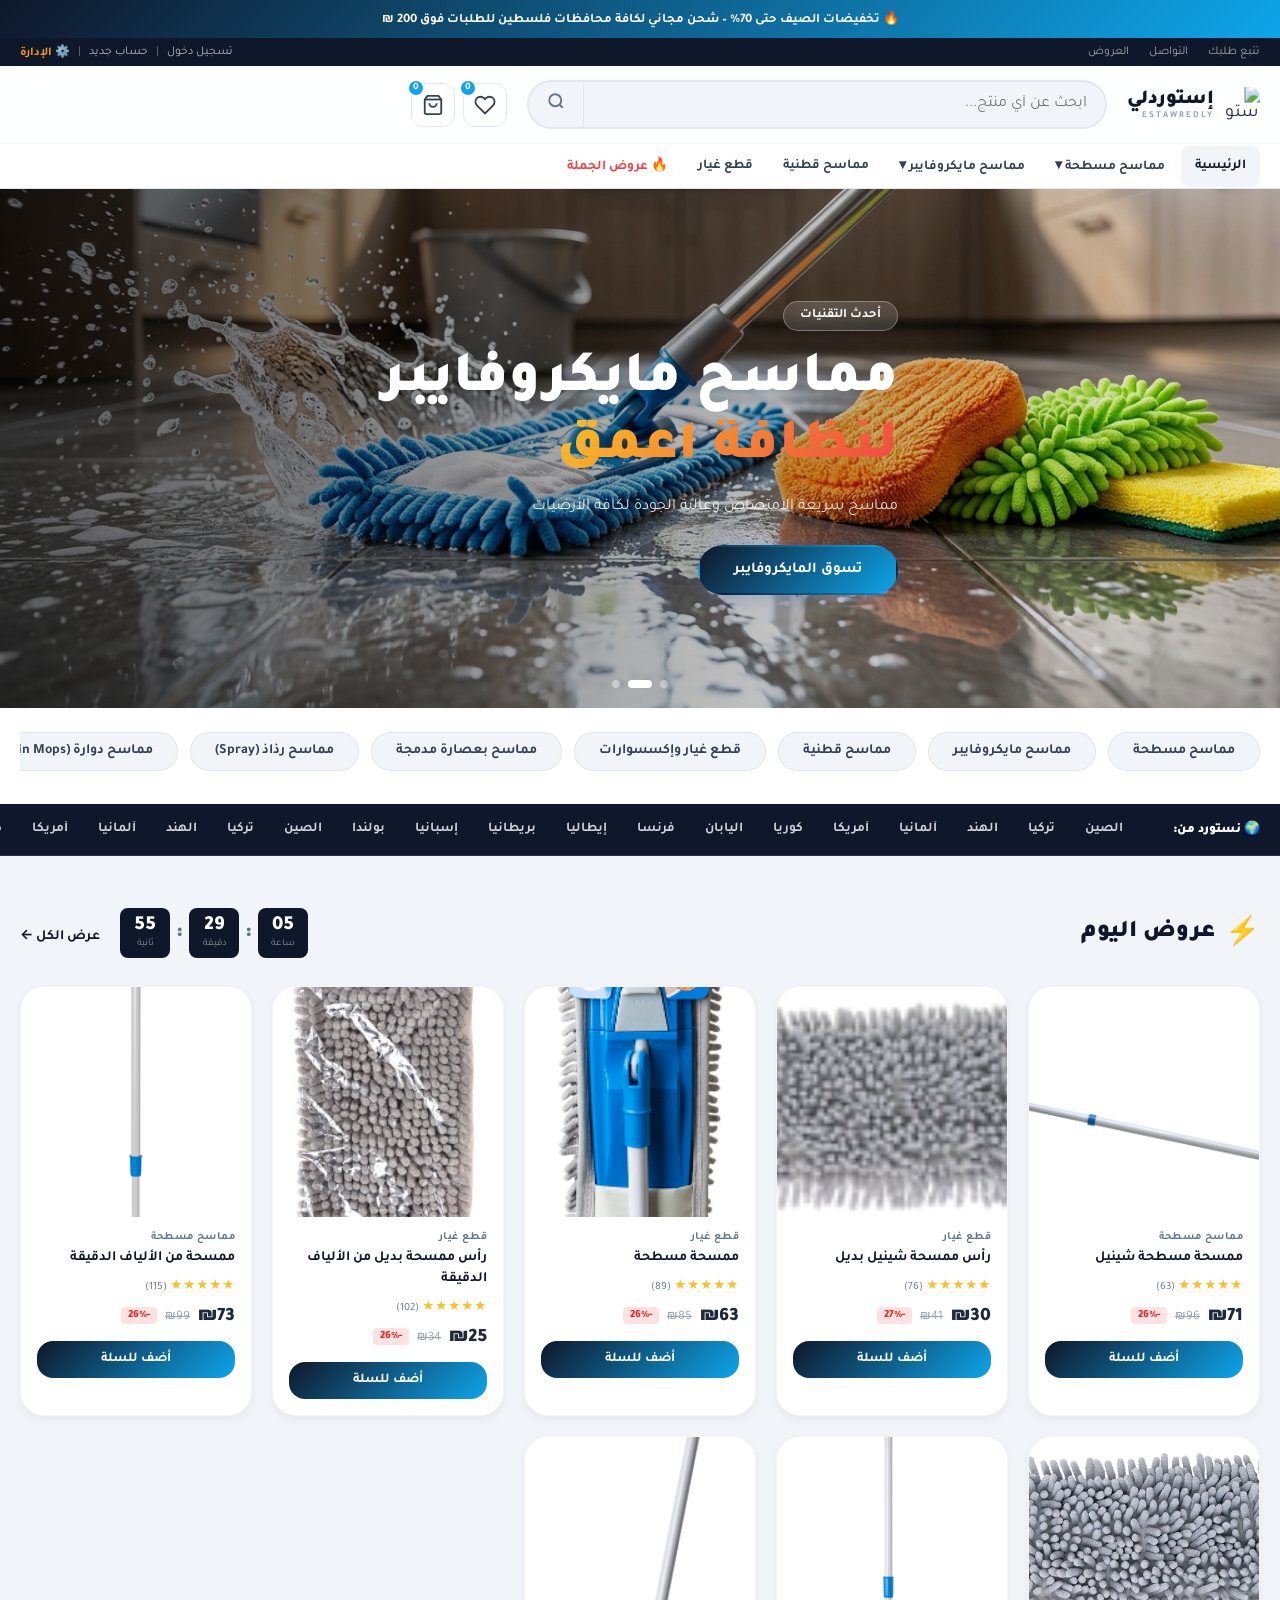
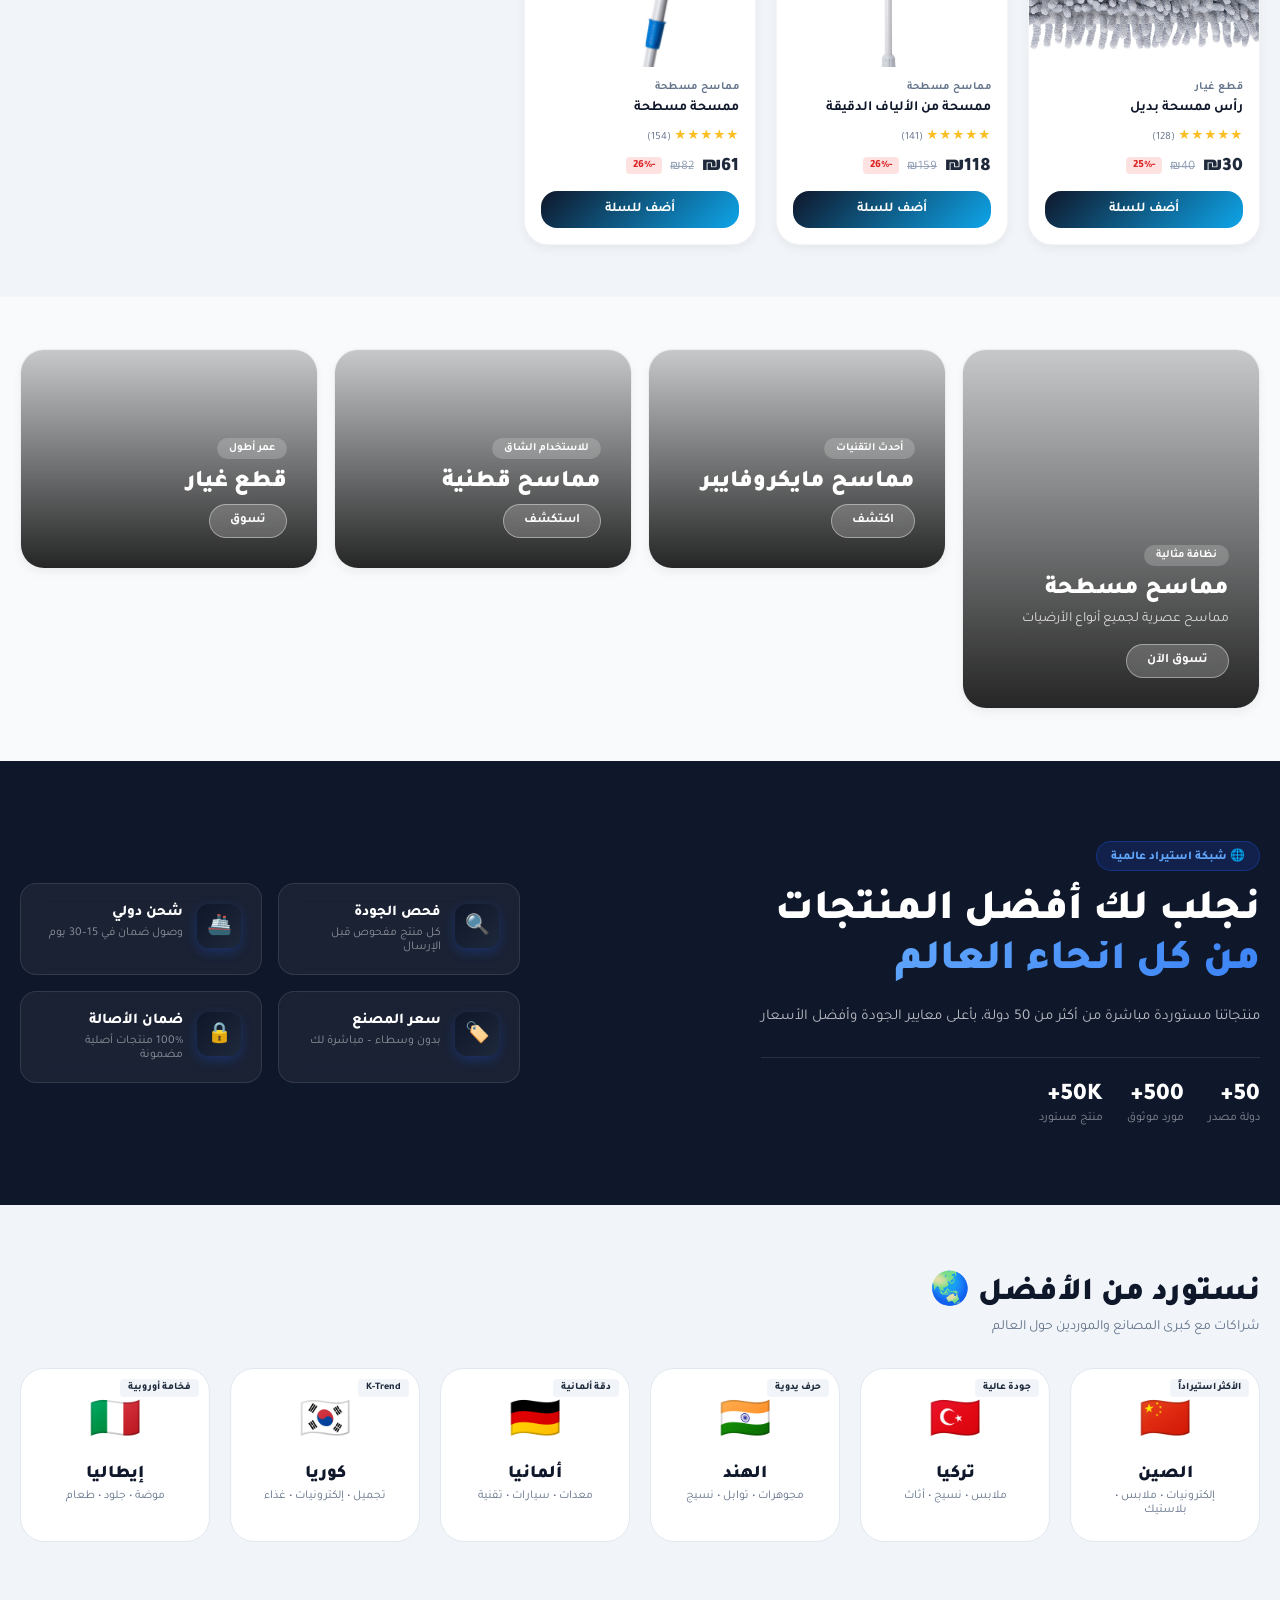
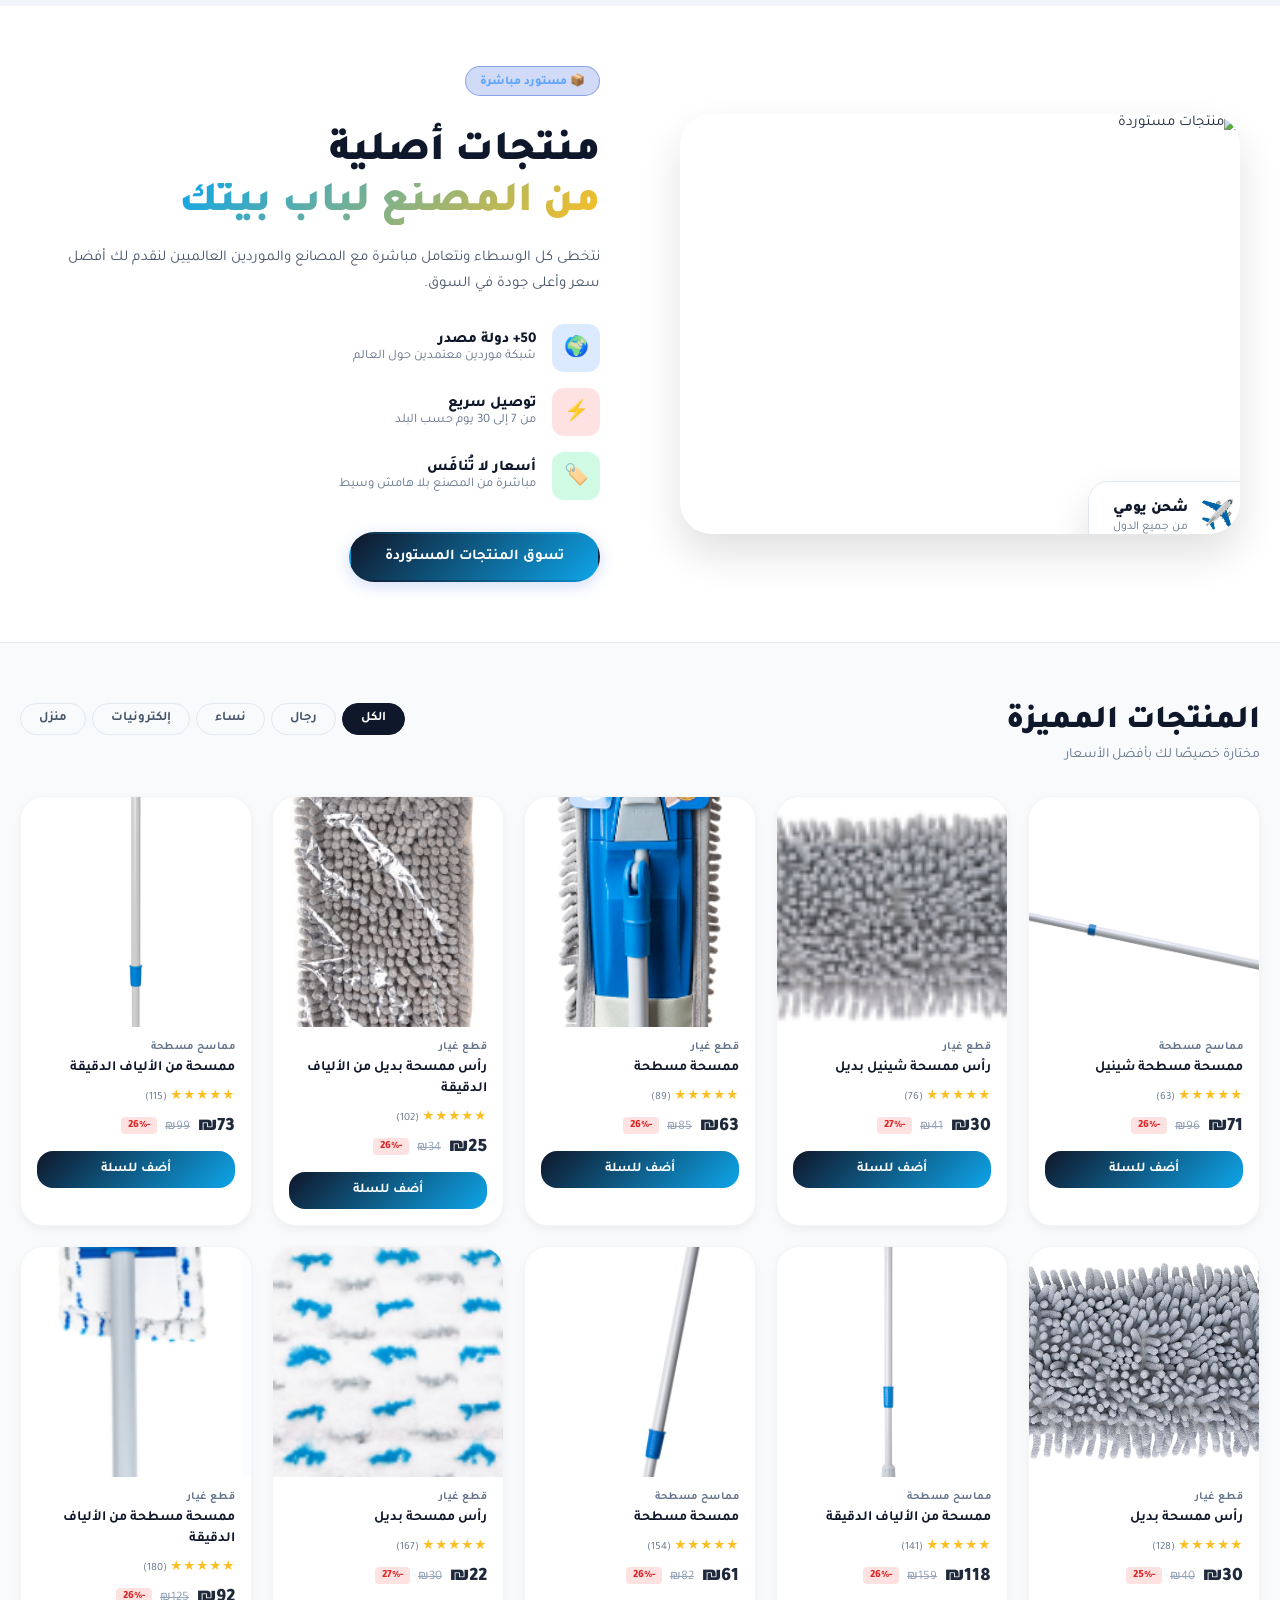
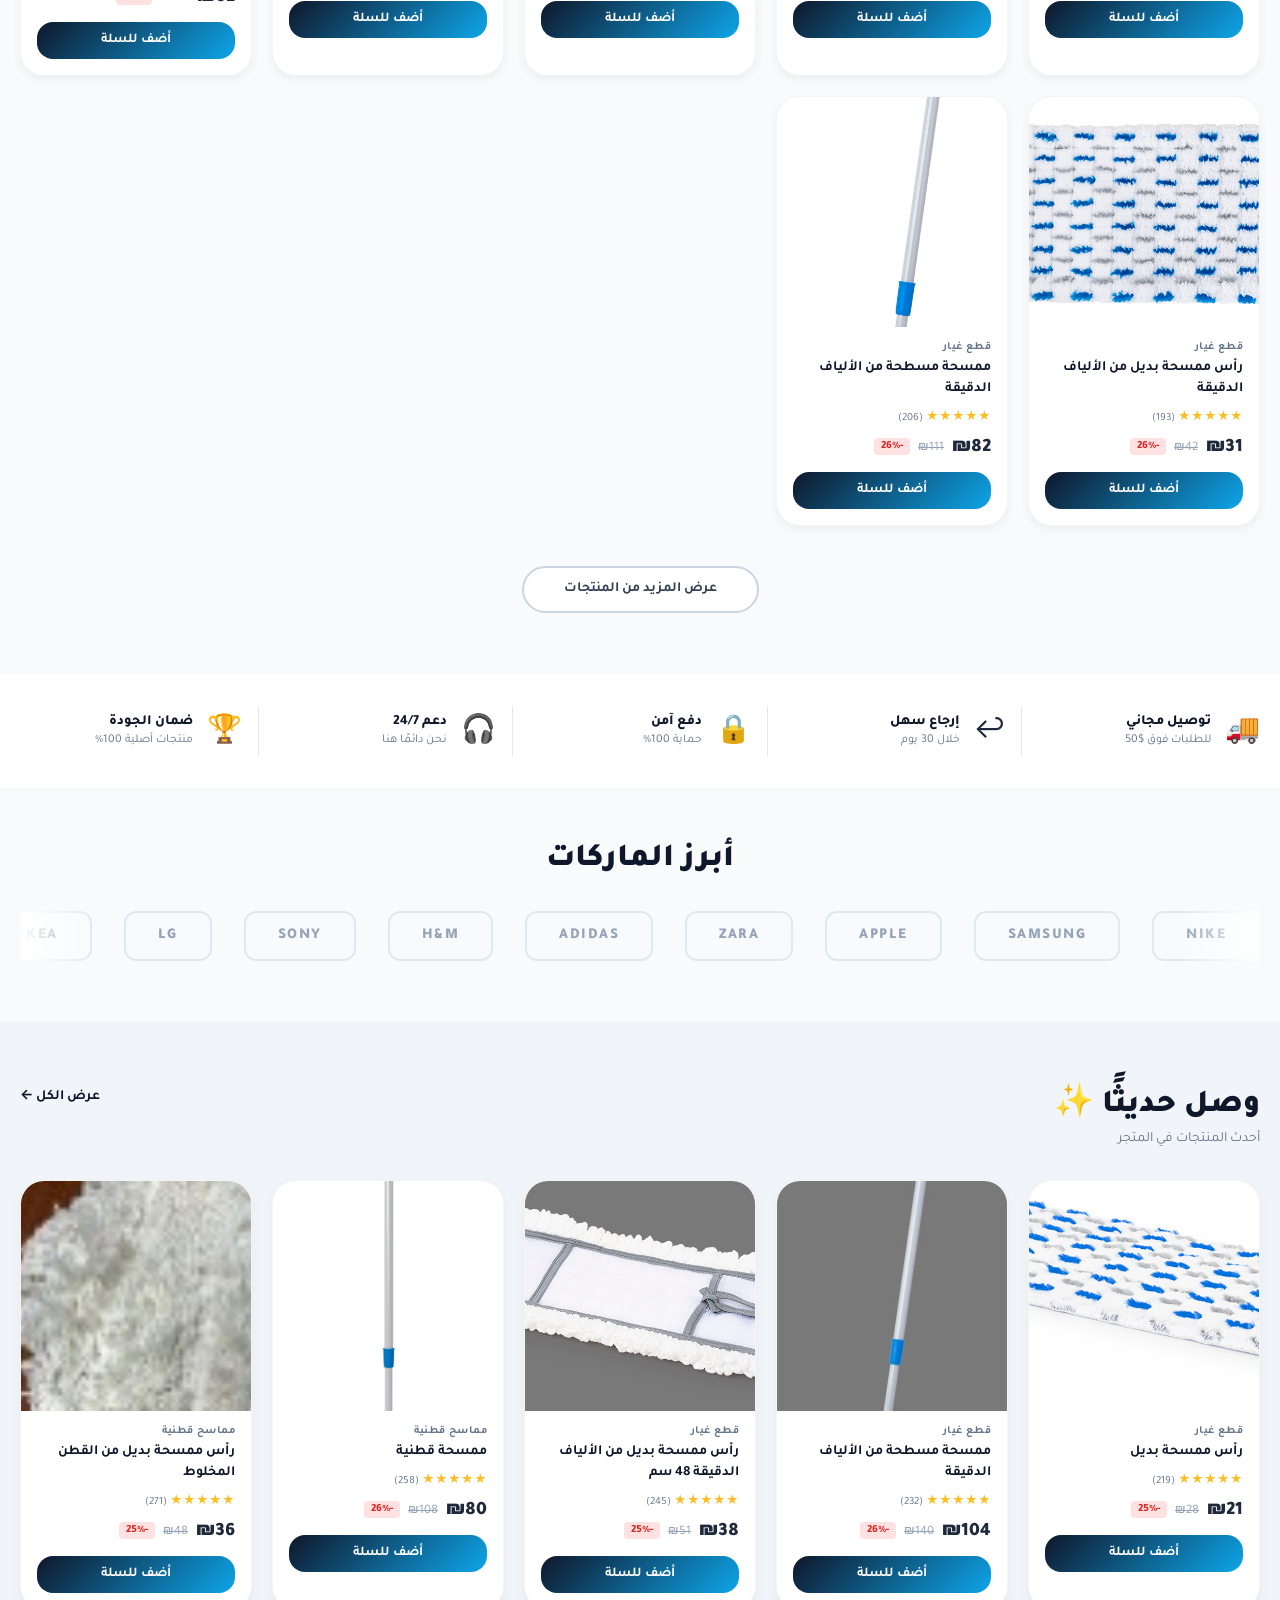
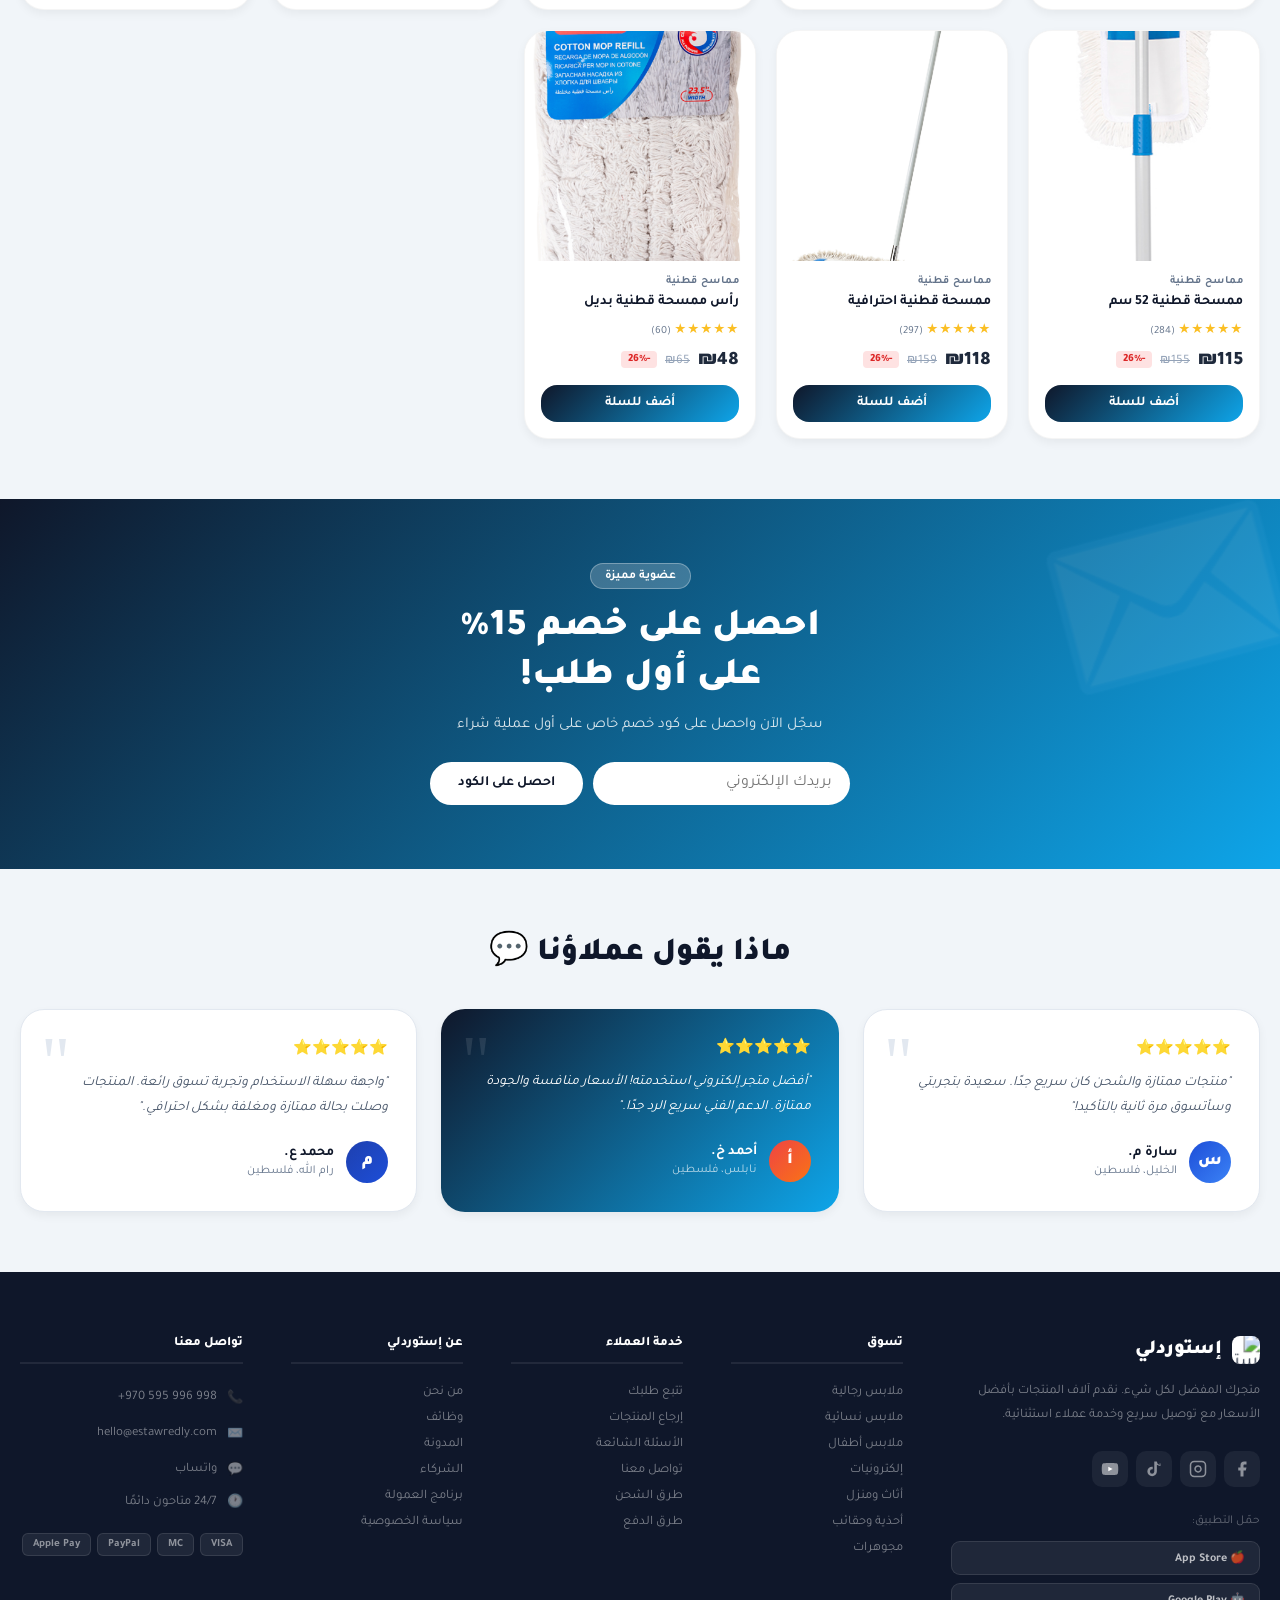
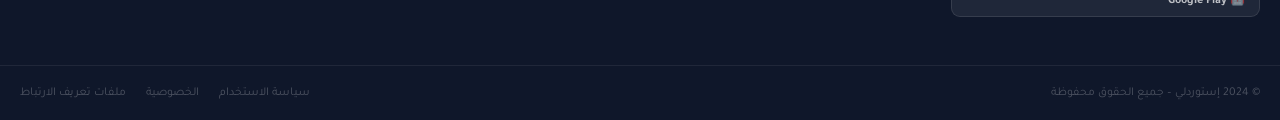
==== index.html @ 8ecd7f46 "feat: integrate store, update UI, fix mobile menu" ====
<!DOCTYPE html>
<html lang="ar" dir="rtl">
<head>
  <meta charset="UTF-8"/>
  <meta name="viewport" content="width=device-width, initial-scale=1.0, maximum-scale=1.0, user-scalable=no"/>
  <title>استوردلي | عالم التنظيف المتكامل</title>
  <meta name="description" content="متجر إلكتروني متنوع بأفضل المنتجات وأسعار لا تُقارن. ملابس، إلكترونيات، أثاث، وأكثر."/>
  <link rel="preconnect" href="https://fonts.googleapis.com"/>
  <link rel="preconnect" href="https://fonts.gstatic.com" crossorigin/>
  <link href="https://fonts.googleapis.com/css2?family=Tajawal:wght@300;400;500;700;800;900&family=Inter:wght@400;500;600;700;800;900&display=swap" rel="stylesheet"/>
  <script src="products_db.js?v=12"></script>
  <script src="store.js?v=12"></script>
  <link rel="stylesheet" href="style.css?v=12"/>
  <link rel="stylesheet" href="enhancements.css?v=12"/>
</head>
<body>

<!-- ═══════════════ TOP ANNOUNCEMENT BAR ═══════════════ -->
<div class="announce-bar" id="announce-bar">
  <div class="announce-inner">
    <span>🔥 تخفيضات الصيف حتى 70% – شحن مجاني لكافة محافظات فلسطين للطلبات فوق 200 ₪</span>
  </div>
</div>

<!-- ═══════════════ HEADER ═══════════════ -->
<header class="header" id="header">
  <div class="hdr-top">
    <div class="container hdr-top-inner">
      <nav class="hdr-links">
        <a href="#">تتبع طلبك</a>
        <a href="#">التواصل</a>
        <a href="#">العروض</a>
      </nav>
      <div class="hdr-user">
        <a href="#" id="btn-login" class="hdr-link-btn">تسجيل دخول</a>
        <span>|</span>
        <a href="#" id="btn-register" class="hdr-link-btn">حساب جديد</a>
        <span>|</span>
        <a href="admin.html" class="hdr-link-btn" style="color:#f59e0b;font-weight:700;" title="لوحة التحكم">⚙️ الإدارة</a>
      </div>
    </div>
  </div>

  <div class="hdr-main">
    <div class="container hdr-main-inner">
      <!-- Logo -->
      <a href="index.html" class="logo">
        <div class="logo-mark" style="width:36px;height:36px;overflow:hidden;background:#fff;display:flex;align-items:center;justify-content:center;border-radius:10px;">
          <img src="logo.jpg" alt="إستوردلي" style="width:100%;height:100%;object-fit:cover;mix-blend-mode:multiply;transform:scale(1.2);"/>
        </div>
        <div class="logo-name">
          <span class="logo-ar">إستوردلي</span>
          <span class="logo-en">ESTAWREDLY</span>
        </div>
      </a>

      <!-- Search -->
      <div class="search-wrap">
        <div class="search-box">
          <input type="text" id="search-input" class="search-input" placeholder="ابحث عن أي منتج..."/>
          <button class="search-btn" id="search-btn">
            <svg width="18" height="18" viewBox="0 0 24 24" fill="none" stroke="currentColor" stroke-width="2.5"><circle cx="11" cy="11" r="8"/><path d="m21 21-4.35-4.35"/></svg>
          </button>
        </div>
        <!-- Search Suggestions -->
        <div class="search-suggestions" id="search-suggestions">
          <div class="sugg-title">الأكثر بحثًا</div>
          <div class="sugg-tags">
            <span class="sugg-tag" onclick="fillSearch(this)">ملابس نسائية</span>
            <span class="sugg-tag" onclick="fillSearch(this)">هواتف</span>
            <span class="sugg-tag" onclick="fillSearch(this)">أحذية رياضية</span>
            <span class="sugg-tag" onclick="fillSearch(this)">أثاث</span>
            <span class="sugg-tag" onclick="fillSearch(this)">ساعات</span>
          </div>
        </div>
      </div>

      <!-- Actions -->
      <div class="hdr-actions">
        <button class="hdr-icon-btn" id="wishlist-btn" title="المفضلة">
          <svg width="22" height="22" viewBox="0 0 24 24" fill="none" stroke="currentColor" stroke-width="2"><path d="M20.84 4.61a5.5 5.5 0 0 0-7.78 0L12 5.67l-1.06-1.06a5.5 5.5 0 0 0-7.78 7.78l1.06 1.06L12 21.23l7.78-7.78 1.06-1.06a5.5 5.5 0 0 0 0-7.78z"/></svg>
          <span class="badge" id="wishlist-count">0</span>
        </button>
        <button class="hdr-icon-btn cart-trigger" id="cart-btn" title="السلة">
          <svg width="22" height="22" viewBox="0 0 24 24" fill="none" stroke="currentColor" stroke-width="2"><path d="M6 2 3 6v14a2 2 0 0 0 2 2h14a2 2 0 0 0 2-2V6l-3-4z"/><line x1="3" y1="6" x2="21" y2="6"/><path d="M16 10a4 4 0 0 1-8 0"/></svg>
          <span class="badge cart-badge" id="cart-count">0</span>
        </button>
        <button class="menu-btn" id="menu-btn" onclick="document.getElementById('main-nav').classList.toggle('open')">
          <span></span><span></span><span></span>
        </button>
      </div>
    </div>
  </div>

  <!-- Nav -->
  <nav class="main-nav" id="main-nav">
    <div class="nav-close-btn" onclick="document.getElementById('main-nav').classList.remove('open')">✕ إغلاق</div>
    <div class="container nav-inner">
      <ul class="nav-list">
        <li><a href="index.html" class="nav-a active">الرئيسية</a></li>
        <li class="nav-dd">
          <a href="shop.html" class="nav-a">مماسح مسطحة ▾</a>
          <div class="dd-panel">
            <div class="dd-col"><h5>بأنظمة العصر</h5>
              <a href="shop.html?cat=flat">ممسحة بعصارة مدمجة</a>
              <a href="shop.html?cat=flat">ممسحة رذاذ (Spray)</a>
            </div>
            <div class="dd-col"><h5>تقليدية</h5>
              <a href="shop.html?cat=flat">مماسح مسطحة عادية</a>
            </div>
          </div>
        </li>
        <li class="nav-dd">
          <a href="shop.html" class="nav-a">مماسح مايكروفايبر ▾</a>
          <div class="dd-panel">
            <div class="dd-col"><h5>ممسحة المايكروفايبر</h5>
              <a href="shop.html?cat=microfiber">مماسح دوارة (Spin Mops)</a>
              <a href="shop.html?cat=microfiber">مماسح بخيوط</a>
            </div>
          </div>
        </li>
        <li><a href="shop.html?cat=cotton" class="nav-a">مماسح قطنية</a></li>
        <li><a href="shop.html?cat=refills" class="nav-a">قطع غيار</a></li>
        <li><a href="shop.html" class="nav-a nav-a--sale">🔥 عروض الجملة</a></li>
        <li class="mobile-only-link"><hr></li>
        <li class="mobile-only-link"><a href="#" onclick="window.openAuthModal('login'); return false;" class="nav-a">👤 تسجيل دخول</a></li>
        <li class="mobile-only-link"><a href="#" onclick="window.openAuthModal('signup'); return false;" class="nav-a">✨ حساب جديد</a></li>
        <li class="mobile-only-link"><a href="admin.html" class="nav-a" style="color:var(--gold);">⚙️ لوحة الإدارة</a></li>
      </ul>
    </div>
  </nav>
</header>

<!-- ═══════════════ HERO SLIDER ═══════════════ -->
<section class="hero-slider" id="hero">
  <div class="slide active" style="background-image:url('hero_cleaning1.jpg')">
    <div class="slide-overlay"></div>
    <div class="container slide-content">
      <div class="slide-tag">أدوات تنظيف احترافية</div>
      <h1 class="slide-title">كل ما تحتاجه<br/><em>في مكان واحد</em></h1>
      <p class="slide-desc">أكثر من 500 منتج بأفضل الأسعار مع ضمان الجودة للمنازل والشركات</p>
      <div class="slide-btns">
        <a href="shop.html" class="btn btn-white btn-lg">تسوق الآن</a>
        <a href="shop.html?sale=1" class="btn btn-outline-white btn-lg">عروض اليوم</a>
      </div>
    </div>
  </div>
  <div class="slide" style="background-image:url('hero_cleaning2.jpg')">
    <div class="slide-overlay"></div>
    <div class="container slide-content">
      <div class="slide-tag">أحدث التقنيات</div>
      <h1 class="slide-title">مماسح مايكروفايبر<br/><em>لنظافة أعمق</em></h1>
      <p class="slide-desc">مماسح سريعة الامتصاص وعالية الجودة لكافة الأرضيات</p>
      <div class="slide-btns">
        <a href="shop.html" class="btn btn-primary btn-lg">تسوق المايكروفايبر</a>
      </div>
    </div>
  </div>
  <div class="slide" style="background-image:url('hero_cleaning3.jpg')">
    <div class="slide-overlay"></div>
    <div class="container slide-content">
      <div class="slide-tag">جودة واعتمادية</div>
      <h1 class="slide-title">أفضل المماسح القطنية<br/><em>بأسعار رائعة</em></h1>
      <p class="slide-desc">تشكيلة واسعة من المماسح والأدوات بمواصفات عالمية</p>
      <div class="slide-btns">
        <a href="shop.html" class="btn btn-primary btn-lg">تسوق الآن</a>
      </div>
    </div>
  </div>
  <!-- Slider Controls -->

  <div class="slider-dots" id="slider-dots">
    <span class="dot active" onclick="goSlide(0)"></span>
    <span class="dot" onclick="goSlide(1)"></span>
    <span class="dot" onclick="goSlide(2)"></span>
  </div>
</section>

<!-- ═══════════════ CATEGORIES STRIP ═══════════════ -->
<section class="cats-strip">
  <div class="container">
    <div class="cats-scroll">
      <div class="cat-pill" onclick="window.location='shop.html?cat=flat'">مماسح مسطحة</div>
      <div class="cat-pill" onclick="window.location='shop.html?cat=microfiber'">مماسح مايكروفايبر</div>
      <div class="cat-pill" onclick="window.location='shop.html?cat=cotton'">مماسح قطنية</div>
      <div class="cat-pill" onclick="window.location='shop.html?cat=refills'">قطع غيار وإكسسوارات</div>
      <div class="cat-pill" onclick="window.location='shop.html?cat=flat'">مماسح بعصارة مدمجة</div>
      <div class="cat-pill" onclick="window.location='shop.html?cat=flat'">مماسح رذاذ (Spray)</div>
      <div class="cat-pill" onclick="window.location='shop.html?cat=microfiber'">مماسح دوارة (Spin Mops)</div>
      <div class="cat-pill" onclick="window.location='shop.html?cat=microfiber'">مماسح بخيوط</div>
    </div>
  </div>
</section>

<!-- ═══════════════ IMPORT TICKER ═══════════════ -->
<div class="import-ticker">
  <div class="ticker-label">🌍 نستورد من:</div>
  <div class="ticker-track">
    <div class="ticker-inner">
      <span class="tick-item">الصين</span>
      <span class="tick-item">تركيا</span>
      <span class="tick-item">الهند</span>
      <span class="tick-item">ألمانيا</span>
      <span class="tick-item">أمريكا</span>
      <span class="tick-item">كوريا</span>
      <span class="tick-item">اليابان</span>
      <span class="tick-item">فرنسا</span>
      <span class="tick-item">إيطاليا</span>
      <span class="tick-item">بريطانيا</span>
      <span class="tick-item">إسبانيا</span>
      <span class="tick-item">بولندا</span>
      <!-- duplicate -->
      <span class="tick-item">الصين</span>
      <span class="tick-item">تركيا</span>
      <span class="tick-item">الهند</span>
      <span class="tick-item">ألمانيا</span>
      <span class="tick-item">أمريكا</span>
      <span class="tick-item">كوريا</span>
      <span class="tick-item">اليابان</span>
      <span class="tick-item">فرنسا</span>
      <span class="tick-item">إيطاليا</span>
      <span class="tick-item">بريطانيا</span>
      <span class="tick-item">إسبانيا</span>
      <span class="tick-item">بولندا</span>
    </div>
  </div>
</div>

<!-- ═══════════════ FLASH SALE ═══════════════ -->
<section class="flash-sale">
  <div class="container">
    <div class="flash-header">
      <div class="flash-title">
        <span class="flash-icon">⚡</span>
        <h2>عروض اليوم</h2>
      </div>
      <div class="flash-timer" id="flash-timer">
        <div class="timer-unit"><span id="t-h">05</span><small>ساعة</small></div>
        <div class="timer-sep">:</div>
        <div class="timer-unit"><span id="t-m">30</span><small>دقيقة</small></div>
        <div class="timer-sep">:</div>
        <div class="timer-unit"><span id="t-s">00</span><small>ثانية</small></div>
      </div>
      <a href="shop.html" class="view-all-link">عرض الكل ←</a>
    </div>
    <div class="flash-grid" id="flash-grid">
      <!-- Injected by JS -->
    </div>
  </div>
</section>

<!-- ═══════════════ CATEGORY BANNERS ═══════════════ -->
<section class="cat-banners">
  <div class="container">
    <div class="banners-grid">
      <a href="shop.html?cat=flat" class="banner-card big" style="background-image:url('cat_flat.jpg')">
        <div class="banner-overlay"></div>
        <div class="banner-content">
          <span class="banner-tag">نظافة مثالية</span>
          <h3>مماسح مسطحة</h3>
          <p>مماسح عصرية لجميع أنواع الأرضيات</p>
          <span class="banner-btn">تسوق الآن</span>
        </div>
      </a>
      <a href="shop.html?cat=microfiber" class="banner-card" style="background-image:url('cat_micro.jpg')">
        <div class="banner-overlay"></div>
        <div class="banner-content">
          <span class="banner-tag">أحدث التقنيات</span>
          <h3>مماسح مايكروفايبر</h3>
          <span class="banner-btn">اكتشف</span>
        </div>
      </a>
      <a href="shop.html?cat=cotton" class="banner-card" style="background-image:url('cat_cotton.jpg')">
        <div class="banner-overlay"></div>
        <div class="banner-content">
          <span class="banner-tag">للاستخدام الشاق</span>
          <h3>مماسح قطنية</h3>
          <span class="banner-btn">استكشف</span>
        </div>
      </a>
      <a href="shop.html?cat=refills" class="banner-card" style="background-image:url('cat_refill.jpg')">
        <div class="banner-overlay"></div>
        <div class="banner-content">
          <span class="banner-tag">عمر أطول</span>
          <h3>قطع غيار</h3>
          <span class="banner-btn">تسوق</span>
        </div>
      </a>
    </div>
  </div>
</section>

<!-- ═══════════════ IMPORT HERO BANNER ═══════════════ -->
<section class="import-hero-banner">
  <div class="ihb-bg" style="background-image:url('import_world.jpg')"></div>
  <div class="ihb-overlay"></div>
  <div class="container ihb-content">
    <div class="ihb-text">
      <div class="ihb-tag">🌐 شبكة استيراد عالمية</div>
      <h2 class="ihb-title">نجلب لك أفضل المنتجات<br/><span>من كل أنحاء العالم</span></h2>
      <p class="ihb-desc">منتجاتنا مستوردة مباشرة من أكثر من 50 دولة، بأعلى معايير الجودة وأفضل الأسعار</p>
      <div class="ihb-stats">
        <div class="ihb-stat">
          <span class="ihb-num">50+</span>
          <span class="ihb-lbl">دولة مصدر</span>
        </div>
        <div class="ihb-stat">
          <span class="ihb-num">500+</span>
          <span class="ihb-lbl">مورد موثوق</span>
        </div>
        <div class="ihb-stat">
          <span class="ihb-num">50K+</span>
          <span class="ihb-lbl">منتج مستورد</span>
        </div>
      </div>
    </div>
    <div class="ihb-cards">
      <div class="ihb-card glass">
        <span class="ihb-card-icon">🔍</span>
        <div>
          <strong>فحص الجودة</strong>
          <small>كل منتج مفحوص قبل الإرسال</small>
        </div>
      </div>
      <div class="ihb-card glass">
        <span class="ihb-card-icon">🚢</span>
        <div>
          <strong>شحن دولي</strong>
          <small>وصول ضمان في 15–30 يوم</small>
        </div>
      </div>
      <div class="ihb-card glass">
        <span class="ihb-card-icon">🏷️</span>
        <div>
          <strong>سعر المصنع</strong>
          <small>بدون وسطاء – مباشرة لك</small>
        </div>
      </div>
      <div class="ihb-card glass">
        <span class="ihb-card-icon">🔒</span>
        <div>
          <strong>ضمان الأصالة</strong>
          <small>100% منتجات أصلية مضمونة</small>
        </div>
      </div>
    </div>
  </div>
</section>

<!-- ═══════════════ IMPORT SOURCES ═══════════════ -->
<section class="import-sources">
  <div class="container">
    <div class="sec-hdr">
      <div>
        <h2 class="sec-title">نستورد من الأفضل 🌏</h2>
        <p class="sec-sub">شراكات مع كبرى المصانع والموردين حول العالم</p>
      </div>
    </div>
    <div class="sources-grid">
      <div class="source-card" data-country="china">
        <div class="source-flag">🇨🇳</div>
        <div class="source-name">الصين</div>
        <div class="source-cats">إلكترونيات • ملابس • بلاستيك</div>
        <div class="source-badge">الأكثر استيراداً</div>
      </div>
      <div class="source-card" data-country="turkey">
        <div class="source-flag">🇹🇷</div>
        <div class="source-name">تركيا</div>
        <div class="source-cats">ملابس • نسيج • أثاث</div>
        <div class="source-badge">جودة عالية</div>
      </div>
      <div class="source-card" data-country="india">
        <div class="source-flag">🇮🇳</div>
        <div class="source-name">الهند</div>
        <div class="source-cats">مجوهرات • توابل • نسيج</div>
        <div class="source-badge">حرف يدوية</div>
      </div>
      <div class="source-card" data-country="germany">
        <div class="source-flag">🇩🇪</div>
        <div class="source-name">ألمانيا</div>
        <div class="source-cats">معدات • سيارات • تقنية</div>
        <div class="source-badge">دقة ألمانية</div>
      </div>
      <div class="source-card" data-country="korea">
        <div class="source-flag">🇰🇷</div>
        <div class="source-name">كوريا</div>
        <div class="source-cats">تجميل • إلكترونيات • غذاء</div>
        <div class="source-badge">K-Trend</div>
      </div>
      <div class="source-card" data-country="italy">
        <div class="source-flag">🇮🇹</div>
        <div class="source-name">إيطاليا</div>
        <div class="source-cats">موضة • جلود • طعام</div>
        <div class="source-badge">فخامة أوروبية</div>
      </div>
    </div>
  </div>
</section>

<!-- ═══════════════ IMPORT PROMO SPLIT ═══════════════ -->
<section class="import-split">
  <div class="split-right">
    <div class="split-img-wrap">
      <img src="import_boxes.jpg" alt="منتجات مستوردة" class="split-img"/>
      <div class="split-float-badge">
        <span>✈️</span>
        <div>
          <strong>شحن يومي</strong>
          <small>من جميع الدول</small>
        </div>
      </div>
    </div>
  </div>
  <div class="split-left">
    <span class="ihb-tag">📦 مستورد مباشرة</span>
    <h2 class="split-title">منتجات أصلية<br/><em>من المصنع لباب بيتك</em></h2>
    <p class="split-desc">نتخطى كل الوسطاء ونتعامل مباشرة مع المصانع والموردين العالميين لنقدم لك أفضل سعر وأعلى جودة في السوق.</p>
    <div class="split-features">
      <div class="split-feat">
        <div class="sf-icon" style="background:#dbeafe">🌍</div>
        <div>
          <strong>50+ دولة مصدر</strong>
          <small>شبكة موردين معتمدين حول العالم</small>
        </div>
      </div>
      <div class="split-feat">
        <div class="sf-icon" style="background:#fee2e2">⚡</div>
        <div>
          <strong>توصيل سريع</strong>
          <small>من 7 إلى 30 يوم حسب البلد</small>
        </div>
      </div>
      <div class="split-feat">
        <div class="sf-icon" style="background:#d1fae5">🏷️</div>
        <div>
          <strong>أسعار لا تُنافَس</strong>
          <small>مباشرة من المصنع بلا هامش وسيط</small>
        </div>
      </div>
    </div>
    <a href="shop.html" class="btn btn-primary btn-lg">تسوق المنتجات المستوردة</a>
  </div>
</section>

<section class="featured-products">
  <div class="container">
    <div class="sec-hdr">
      <div>
        <h2 class="sec-title">المنتجات المميزة</h2>
        <p class="sec-sub">مختارة خصيصًا لك بأفضل الأسعار</p>
      </div>
      <div class="sec-tabs">
        <button class="stab active" data-tab="all">الكل</button>
        <button class="stab" data-tab="men">رجال</button>
        <button class="stab" data-tab="women">نساء</button>
        <button class="stab" data-tab="electronics">إلكترونيات</button>
        <button class="stab" data-tab="home">منزل</button>
      </div>
    </div>
    <div class="products-grid" id="main-grid"></div>
    <div class="load-more-wrap">
      <button class="load-more-btn" onclick="window.location='shop.html'">عرض المزيد من المنتجات</button>
    </div>
  </div>
</section>

<!-- ═══════════════ TRUST STRIP ═══════════════ -->
<div class="trust-strip">
  <div class="container trust-items">
    <div class="trust-item">
      <div class="trust-icon-wrap"><span>🚚</span></div>
      <div><strong>توصيل مجاني</strong><small>للطلبات فوق $50</small></div>
    </div>
    <div class="trust-sep"></div>
    <div class="trust-item">
      <div class="trust-icon-wrap"><span>↩️</span></div>
      <div><strong>إرجاع سهل</strong><small>خلال 30 يوم</small></div>
    </div>
    <div class="trust-sep"></div>
    <div class="trust-item">
      <div class="trust-icon-wrap"><span>🔒</span></div>
      <div><strong>دفع آمن</strong><small>حماية 100%</small></div>
    </div>
    <div class="trust-sep"></div>
    <div class="trust-item">
      <div class="trust-icon-wrap"><span>🎧</span></div>
      <div><strong>دعم 24/7</strong><small>نحن دائمًا هنا</small></div>
    </div>
    <div class="trust-sep"></div>
    <div class="trust-item">
      <div class="trust-icon-wrap"><span>🏆</span></div>
      <div><strong>ضمان الجودة</strong><small>منتجات أصلية 100%</small></div>
    </div>
  </div>
</div>

<!-- ═══════════════ BRANDS ═══════════════ -->
<section class="brands-sec">
  <div class="container">
    <h2 class="sec-title text-center">أبرز الماركات</h2>
    <div class="brands-track">
      <div class="brands-inner">
        <div class="brand-item">NIKE</div>
        <div class="brand-item">SAMSUNG</div>
        <div class="brand-item">APPLE</div>
        <div class="brand-item">ZARA</div>
        <div class="brand-item">ADIDAS</div>
        <div class="brand-item">H&M</div>
        <div class="brand-item">SONY</div>
        <div class="brand-item">LG</div>
        <div class="brand-item">IKEA</div>
        <div class="brand-item">GUCCI</div>
        <!-- Duplicate for infinite scroll -->
        <div class="brand-item">NIKE</div>
        <div class="brand-item">SAMSUNG</div>
        <div class="brand-item">APPLE</div>
        <div class="brand-item">ZARA</div>
        <div class="brand-item">ADIDAS</div>
      </div>
    </div>
  </div>
</section>

<!-- ═══════════════ NEW ARRIVALS ═══════════════ -->
<section class="new-arrivals">
  <div class="container">
    <div class="sec-hdr">
      <div>
        <h2 class="sec-title">وصل حديثًا ✨</h2>
        <p class="sec-sub">أحدث المنتجات في المتجر</p>
      </div>
      <a href="shop.html" class="view-all-link">عرض الكل ←</a>
    </div>
    <div class="products-grid" id="new-grid"></div>
  </div>
</section>

<!-- ═══════════════ PROMO BANNER ═══════════════ -->
<section class="promo-banner">
  <div class="promo-inner">
    <div class="promo-content">
      <span class="promo-tag">عضوية مميزة</span>
      <h2>احصل على خصم 15%<br/>على أول طلب!</h2>
      <p>سجّل الآن واحصل على كود خصم خاص على أول عملية شراء</p>
      <form class="promo-form" id="promo-form">
        <input type="email" placeholder="بريدك الإلكتروني" class="promo-input"/>
        <button type="submit" class="btn btn-white">احصل على الكود</button>
      </form>
    </div>
  </div>
</section>

<!-- ═══════════════ TESTIMONIALS ═══════════════ -->
<section class="reviews-sec">
  <div class="container">
    <h2 class="sec-title text-center">ماذا يقول عملاؤنا 💬</h2>
    <div class="reviews-grid">
      <div class="review-card">
        <div class="review-stars">⭐⭐⭐⭐⭐</div>
        <p>"منتجات ممتازة والشحن كان سريع جدًا. سعيدة بتجربتي وسأتسوق مرة ثانية بالتأكيد!"</p>
        <div class="reviewer">
          <div class="rev-av" style="background:linear-gradient(135deg,#1d4ed8,#3b82f6)">س</div>
          <div><strong>سارة م.</strong><small>الخليل، فلسطين</small></div>
        </div>
      </div>
      <div class="review-card featured">
        <div class="review-stars">⭐⭐⭐⭐⭐</div>
        <p>"أفضل متجر إلكتروني استخدمته! الأسعار منافسة والجودة ممتازة. الدعم الفني سريع الرد جدًا."</p>
        <div class="reviewer">
          <div class="rev-av" style="background:linear-gradient(135deg,#ef4444,#f97316)">أ</div>
          <div><strong>أحمد خ.</strong><small>نابلس، فلسطين</small></div>
        </div>
      </div>
      <div class="review-card">
        <div class="review-stars">⭐⭐⭐⭐⭐</div>
        <p>"واجهة سهلة الاستخدام وتجربة تسوق رائعة. المنتجات وصلت بحالة ممتازة ومغلفة بشكل احترافي."</p>
        <div class="reviewer">
          <div class="rev-av" style="background:linear-gradient(135deg,#1e40af,#1d4ed8)">م</div>
          <div><strong>محمد ع.</strong><small>رام الله، فلسطين</small></div>
        </div>
      </div>
    </div>
  </div>
</section>

<!-- ═══════════════ FOOTER ═══════════════ -->
<footer class="footer">
  <div class="footer-body">
    <div class="container footer-grid">
      <div class="footer-brand-col">
        <a href="index.html" class="logo footer-logo">
          <div class="logo-mark" style="width:28px;height:28px;overflow:hidden;background:#fff;display:flex;align-items:center;justify-content:center;border-radius:8px;">
            <img src="logo.jpg" alt="إستوردلي" style="width:100%;height:100%;object-fit:cover;mix-blend-mode:multiply;transform:scale(1.2);"/>
          </div>
          <span class="logo-ar">إستوردلي</span>
        </a>
        <p>متجرك المفضل لكل شيء. نقدم آلاف المنتجات بأفضل الأسعار مع توصيل سريع وخدمة عملاء استثنائية.</p>
        <div class="social-row">
          <a href="#" class="soc-btn" title="فيسبوك">
            <svg width="18" height="18" viewBox="0 0 24 24" fill="currentColor"><path d="M18 2h-3a5 5 0 0 0-5 5v3H7v4h3v8h4v-8h3l1-4h-4V7a1 1 0 0 1 1-1h3z"/></svg>
          </a>
          <a href="#" class="soc-btn" title="انستقرام">
            <svg width="18" height="18" viewBox="0 0 24 24" fill="none" stroke="currentColor" stroke-width="2"><rect x="2" y="2" width="20" height="20" rx="5"/><path d="M16 11.37A4 4 0 1 1 12.63 8 4 4 0 0 1 16 11.37z"/><line x1="17.5" y1="6.5" x2="17.51" y2="6.5"/></svg>
          </a>
          <a href="#" class="soc-btn" title="تيك توك">
            <svg width="18" height="18" viewBox="0 0 24 24" fill="currentColor"><path d="M19.59 6.69a4.83 4.83 0 0 1-3.77-4.25V2h-3.45v13.67a2.89 2.89 0 0 1-2.88 2.5 2.89 2.89 0 0 1-2.89-2.89 2.89 2.89 0 0 1 2.89-2.89c.28 0 .54.04.79.1V9.01a6.34 6.34 0 0 0-.79-.05 6.34 6.34 0 0 0-6.34 6.34 6.34 6.34 0 0 0 6.34 6.34 6.34 6.34 0 0 0 6.33-6.34l-.01-8.83a8.17 8.17 0 0 0 4.78 1.52V4.56a4.85 4.85 0 0 1-1-.13z"/></svg>
          </a>
          <a href="#" class="soc-btn" title="يوتيوب">
            <svg width="18" height="18" viewBox="0 0 24 24" fill="currentColor"><path d="M22.54 6.42a2.78 2.78 0 0 0-1.95-1.96C18.88 4 12 4 12 4s-6.88 0-8.59.46a2.78 2.78 0 0 0-1.95 1.96A29 29 0 0 0 1 12a29 29 0 0 0 .46 5.58A2.78 2.78 0 0 0 3.41 19.6C5.12 20 12 20 12 20s6.88 0 8.59-.46a2.78 2.78 0 0 0 1.95-1.95A29 29 0 0 0 23 12a29 29 0 0 0-.46-5.58z"/><polygon points="9.75 15.02 15.5 12 9.75 8.98 9.75 15.02" fill="white"/></svg>
          </a>
        </div>
        <div class="app-dl">
          <p>حمّل التطبيق:</p>
          <div class="app-btns-row">
            <a href="#" class="app-store-btn">
              🍎 App Store
            </a>
            <a href="#" class="app-store-btn">
              🤖 Google Play
            </a>
          </div>
        </div>
      </div>

      <div class="footer-col">
        <h4>تسوق</h4>
        <a href="shop.html">ملابس رجالية</a>
        <a href="shop.html">ملابس نسائية</a>
        <a href="shop.html">ملابس أطفال</a>
        <a href="shop.html">إلكترونيات</a>
        <a href="shop.html">أثاث ومنزل</a>
        <a href="shop.html">أحذية وحقائب</a>
        <a href="shop.html">مجوهرات</a>
      </div>

      <div class="footer-col">
        <h4>خدمة العملاء</h4>
        <a href="#">تتبع طلبك</a>
        <a href="#">إرجاع المنتجات</a>
        <a href="#">الأسئلة الشائعة</a>
        <a href="#">تواصل معنا</a>
        <a href="#">طرق الشحن</a>
        <a href="#">طرق الدفع</a>
      </div>

      <div class="footer-col">
        <h4>عن إستوردلي</h4>
        <a href="#">من نحن</a>
        <a href="#">وظائف</a>
        <a href="#">المدونة</a>
        <a href="#">الشركاء</a>
        <a href="#">برنامج العمولة</a>
        <a href="#">سياسة الخصوصية</a>
      </div>

      <div class="footer-col">
        <h4>تواصل معنا</h4>
        <div class="contact-item"><span>📞</span> <a href="tel:+970595996998" dir="ltr" style="unicode-bidi: plaintext;">+970 595 996 998</a></div>
        <div class="contact-item"><span>✉️</span> <a href="mailto:hello@estawredly.com">hello@estawredly.com</a></div>
        <div class="contact-item"><span>💬</span> <a href="#">واتساب</a></div>
        <div class="contact-item"><span>🕐</span> <span>24/7 متاحون دائمًا</span></div>
        <div class="pay-methods">
          <span class="pay-m">VISA</span>
          <span class="pay-m">MC</span>
          <span class="pay-m">PayPal</span>
          <span class="pay-m">Apple Pay</span>
        </div>
      </div>
    </div>
  </div>
  <div class="footer-bottom">
    <div class="container ftr-btm-inner">
      <p>© 2024 إستوردلي – جميع الحقوق محفوظة</p>
      <div class="ftr-btm-links">
        <a href="#">سياسة الاستخدام</a>
        <a href="#">الخصوصية</a>
        <a href="#">ملفات تعريف الارتباط</a>
      </div>
    </div>
  </div>
</footer>

<!-- ═══════════════ CART DRAWER ═══════════════ -->
<div class="drawer-mask" id="cart-mask"></div>
<aside class="cart-drawer" id="cart-drawer">
  <div class="drawer-header">
    <h3>🛒 سلتي</h3>
    <button class="drawer-close" id="cart-close">✕</button>
  </div>
  <div class="drawer-body" id="cart-body">
    <div class="drawer-empty" id="cart-empty">
      <div class="empty-icon">🛒</div>
      <p>سلتك فارغة!</p>
      <a href="shop.html" class="btn btn-primary">ابدأ التسوق</a>
    </div>
    <div id="cart-items-list"></div>
  </div>
  <div class="drawer-footer" id="cart-footer" style="display:none">
    <div class="cart-subtotal">
      <span>المجموع الفرعي</span>
      <strong id="cart-subtotal">$0.00</strong>
    </div>
    <div class="cart-shipping">
      <span>الشحن</span>
      <strong id="cart-shipping">مجاني 🎉</strong>
    </div>
    <div class="cart-divider"></div>
    <div class="cart-total-row">
      <span>الإجمالي</span>
      <strong id="cart-total-price" class="total-big">$0.00</strong>
    </div>
    <a href="checkout.html" class="btn btn-primary w-full btn-lg checkout-btn">إتمام الشراء →</a>
    <button class="continue-btn" id="continue-shopping">متابعة التسوق</button>
  </div>
</aside>

<!-- ═══════════════ WISHLIST DRAWER ═══════════════ -->
<div class="drawer-mask" id="wish-mask"></div>
<aside class="cart-drawer wish-drawer" id="wish-drawer">
  <div class="drawer-header">
    <h3>❤️ المفضلة</h3>
    <button class="drawer-close" id="wish-close">✕</button>
  </div>
  <div class="drawer-body" id="wish-body">
    <div class="drawer-empty" id="wish-empty">
      <div class="empty-icon">❤️</div>
      <p>لا توجد منتجات في المفضلة</p>
    </div>
    <div id="wish-items-list"></div>
  </div>
</aside>

<!-- ═══════════════ QUICK VIEW MODAL ═══════════════ -->
<div class="modal-mask" id="qv-mask"></div>
<div class="qv-modal" id="qv-modal">
  <button class="qv-close" id="qv-close">✕</button>
  <div class="qv-inner" id="qv-inner"></div>
</div>

<!-- ═══════════════ LOGIN MODAL ═══════════════ -->
<div class="modal-mask" id="auth-mask"></div>
<div class="auth-modal" id="auth-modal">
  <button class="qv-close" id="auth-close">✕</button>
  <div class="auth-tabs">
    <button class="auth-tab active" id="tab-in">دخول</button>
    <button class="auth-tab" id="tab-up">تسجيل</button>
  </div>
  <div id="auth-login">
    <h2>مرحبًا بعودتك 👋</h2>
    <form id="login-form">
      <div class="field"><label>البريد الإلكتروني</label><input type="email" id="login-email" placeholder="email@example.com"/></div>
      <div class="field"><label>كلمة المرور</label><input type="password" id="login-password" placeholder="••••••••"/></div>
      <a href="#" class="forgot">نسيت كلمة المرور؟</a>
      <button type="submit" class="btn btn-primary w-full">دخول</button>
    </form>
    <div class="or-sep"><span>أو</span></div>
    <button type="button" id="google-login-btn" onclick="handleGoogleLogin()" style="width:100%;display:flex;align-items:center;justify-content:center;gap:10px;padding:12px;border:2px solid #e0e0e0;border-radius:12px;background:#fff;color:#333;font-size:15px;font-weight:700;font-family:inherit;cursor:pointer;margin-bottom:16px;transition:.2s;" onmouseover="this.style.background='#f5f5f5'" onmouseout="this.style.background='#fff'">
      <svg width="20" height="20" viewBox="0 0 48 48"><path fill="#EA4335" d="M24 9.5c3.54 0 6.71 1.22 9.21 3.6l6.85-6.85C35.9 2.38 30.47 0 24 0 14.62 0 6.51 5.38 2.56 13.22l7.98 6.19C12.43 13.72 17.74 9.5 24 9.5z"/><path fill="#4285F4" d="M46.98 24.55c0-1.57-.15-3.09-.38-4.55H24v9.02h12.94c-.58 2.96-2.26 5.48-4.78 7.18l7.73 6c4.51-4.18 7.09-10.36 7.09-17.65z"/><path fill="#FBBC05" d="M10.53 28.59c-.48-1.45-.76-2.99-.76-4.59s.27-3.14.76-4.59l-7.98-6.19C.92 16.46 0 20.12 0 24c0 3.88.92 7.54 2.56 10.78l7.97-6.19z"/><path fill="#34A853" d="M24 48c6.48 0 11.93-2.13 15.89-5.81l-7.73-6c-2.18 1.48-4.97 2.35-8.16 2.35-6.26 0-11.57-4.22-13.47-9.91l-7.98 6.19C6.51 42.62 14.62 48 24 48z"/></svg>
      تسجيل الدخول بـ Google
    </button>
      <svg width="18" height="18" viewBox="0 0 24 24"><path fill="#EA4335" d="M5.26 9.77A7.77 7.77 0 0 1 12 4.23c1.8 0 3.42.62 4.7 1.64l3.5-3.5A13 13 0 0 0 12 0 13 13 0 0 0 .7 7.48l4.56 2.29z"/><path fill="#34A853" d="M16.04 18.01A7.77 7.77 0 0 1 12 19.77a7.77 7.77 0 0 1-6.74-3.93L.7 18.1A13 13 0 0 0 12 24a13 13 0 0 0 8.78-3.43l-4.74-2.56z"/><path fill="#4A90D9" d="M20.78 18.57A13 13 0 0 0 25 12c0-.76-.08-1.56-.23-2.32H12v4.64h7.38A6.22 6.22 0 0 1 16.04 18l4.74 2.57z"/><path fill="#FBBC05" d="M5.26 14.23A7.77 7.77 0 0 1 4.23 12c0-.77.12-1.52.31-2.23L.04 7.48A13 13 0 0 0 0 12a13 13 0 0 0 .7 4.14l4.56-1.91z"/></svg>
      تسجيل بحساب جوجل
    </button>
  </div>
  <div id="auth-signup" style="display:none">
    <h2>إنشاء حساب جديد 🎉</h2>
    <form id="signup-form">
      <div class="field"><label>الاسم الكامل</label><input type="text" id="signup-name" placeholder="الاسم الكامل"/></div>
      <div class="field"><label>البريد الإلكتروني</label><input type="email" id="signup-email" placeholder="email@example.com"/></div>
      <div class="field"><label>كلمة المرور</label><input type="password" id="signup-password" placeholder="8 أحرف على الأقل"/></div>
      <div class="field"><label>رقم الهاتف (اختياري)</label><input type="tel" id="signup-phone" placeholder="05X-XXXXXXX"/></div>
      <button type="button" style="width:100%;display:flex;align-items:center;justify-content:center;gap:10px;padding:12px;border:2px solid #e0e0e0;border-radius:12px;background:#fff;color:#333;font-size:15px;font-weight:700;font-family:inherit;cursor:pointer;margin-bottom:16px;transition:.2s;" onclick="handleGoogleLogin()" onmouseover="this.style.background='#f5f5f5'" onmouseout="this.style.background='#fff'">
        <svg width="20" height="20" viewBox="0 0 48 48"><path fill="#EA4335" d="M24 9.5c3.54 0 6.71 1.22 9.21 3.6l6.85-6.85C35.9 2.38 30.47 0 24 0 14.62 0 6.51 5.38 2.56 13.22l7.98 6.19C12.43 13.72 17.74 9.5 24 9.5z"/><path fill="#4285F4" d="M46.98 24.55c0-1.57-.15-3.09-.38-4.55H24v9.02h12.94c-.58 2.96-2.26 5.48-4.78 7.18l7.73 6c4.51-4.18 7.09-10.36 7.09-17.65z"/><path fill="#FBBC05" d="M10.53 28.59c-.48-1.45-.76-2.99-.76-4.59s.27-3.14.76-4.59l-7.98-6.19C.92 16.46 0 20.12 0 24c0 3.88.92 7.54 2.56 10.78l7.97-6.19z"/><path fill="#34A853" d="M24 48c6.48 0 11.93-2.13 15.89-5.81l-7.73-6c-2.18 1.48-4.97 2.35-8.16 2.35-6.26 0-11.57-4.22-13.47-9.91l-7.98 6.19C6.51 42.62 14.62 48 24 48z"/></svg>
        تسجيل بـ Google
      </button>
      <div style="text-align:center;color:#999;font-size:13px;margin-bottom:12px;">── أو ──</div>
      <button type="submit" class="btn btn-primary w-full">إنشاء الحساب</button>
    </form>
  </div>
</div>

<!-- ═══════════════ TOAST ═══════════════ -->
<div id="toast-wrap"></div>

<!-- ═══════════════ BACK TO TOP ═══════════════ -->
<button class="btt-btn" id="btt-btn" onclick="window.scrollTo({top:0,behavior:'smooth'})">↑</button>

<script src="main.js?v=12"></script>
<script src="enhancements.js?v=12"></script>
</body>
</html>
---- style.css ----
/* ======================================
   إستوردلي – متجر إلكتروني
   Design System & All Styles
   ====================================== */

/* ─── Variables ─── */
:root {
  --p: #0f172a;
  --p2: #1e293b;
  --p-light: #f1f5f9;
  --accent: #0ea5e9;
  --accent2: #0284c7;
  --gold: #fbbf24;
  --green: #10b981;
  --red: #ef4444;
  --dark: #0f172a;
  --gray9: #0f172a;
  --gray8: #1e293b;
  --gray7: #334155;
  --gray6: #475569;
  --gray5: #64748b;
  --gray4: #94a3b8;
  --gray3: #cbd5e1;
  --gray2: #e2e8f0;
  --gray1: #f8fafc;
  --gray0: #f1f5f9;
  --white: #ffffff;
  --font: 'Tajawal', sans-serif;
  --r: 16px;
  --r2: 24px;
  --r3: 32px;
  --sh: 0 4px 10px rgba(0,0,0,0.05);
  --sh2: 0 10px 25px rgba(0,0,0,0.08);
  --sh3: 0 20px 40px rgba(0,0,0,0.12);
  --sh-hover: 0 25px 50px rgba(14, 165, 233, 0.2);
  --t: .3s cubic-bezier(.4,0,.2,1);
}

/* ─── Reset ─── */
*,*::before,*::after{box-sizing:border-box;margin:0;padding:0}
html{scroll-behavior:smooth;font-size:15px}
body{
  font-family:'Tajawal', 'Inter', sans-serif;
  background:var(--gray1);color:var(--gray8);
  overflow-x:hidden;
  touch-action: manipulation;
  direction:rtl;
}
/* Prevent zoom on inputs for iOS */
input, select, textarea { font-size: 16px !important; }
a{text-decoration:none;color:inherit}
ul{list-style:none}
img{max-width:100%;display:block}
button{cursor:pointer;border:none;background:none;font-family:inherit}
input,select,textarea{font-family:inherit}

/* ─── Container ─── */
.container{max-width:1320px;margin:0 auto;padding:0 20px}

/* ─── Buttons ─── */
.btn{display:inline-flex;align-items:center;justify-content:center;gap:6px;padding:11px 26px;border-radius:50px;font-weight:700;font-size:14px;transition:var(--t);cursor:pointer;white-space:nowrap;border:2px solid transparent}
.btn-lg{padding:14px 34px;font-size:15px}
.btn-sm{padding:7px 16px;font-size:13px}
.btn-primary{
  background:linear-gradient(135deg,var(--p),var(--accent));
  color:#fff;
  box-shadow:0 4px 16px rgba(29,78,216,.2);
}
.btn-primary:hover{
  transform:translateY(-2px);
  box-shadow:0 6px 20px rgba(29,78,216,.4);
  background:linear-gradient(135deg,var(--p2),var(--accent2));
}
.btn-white{background:#fff;color:var(--gray9);border-color:#fff}
.btn-white:hover{background:var(--gray1)}
.btn-outline-white{background:rgba(255,255,255,.1);border-color:rgba(255,255,255,.6);color:#fff;backdrop-filter:blur(6px)}
.btn-outline-white:hover{background:rgba(255,255,255,.2);border-color:#fff}
.w-full{width:100%}
.text-center{text-align:center}

/* ─── Section Titles ─── */
.sec-title{font-size:clamp(22px,3vw,32px);font-weight:900;color:var(--gray9);margin-bottom:6px}
.sec-sub{font-size:14px;color:var(--gray5)}
.sec-hdr{display:flex;align-items:flex-start;justify-content:space-between;gap:20px;margin-bottom:32px;flex-wrap:wrap}
.view-all-link{font-size:14px;font-weight:700;color:var(--p);white-space:nowrap;margin-top:4px;transition:color .2s}
.view-all-link:hover{color:var(--accent)}

/* ════════════════════════════════════════
   ANNOUNCE BAR
   ════════════════════════════════════════ */
.announce-bar{
  background:linear-gradient(135deg,var(--p),var(--accent));
  color:#fff;font-size:13px;font-weight:600;
  padding:9px 0;text-align:center;
}
.announce-inner{display:flex;align-items:center;justify-content:center;gap:10px;padding:0 16px;}
.announce-close{
  color:rgba(255,255,255,.8);font-size:16px;
  width:24px;height:24px;flex-shrink:0;
  border-radius:50%;display:flex;align-items:center;justify-content:center;
  transition:background .2s;cursor:pointer;
}
.announce-close:hover{background:rgba(255,255,255,.2);color:#fff}

/* ════════════════════════════════════════
   HEADER
   ════════════════════════════════════════ */
.header{position:sticky;top:0;z-index:200;background:rgba(255,255,255,0.85);backdrop-filter:blur(12px);-webkit-backdrop-filter:blur(12px);box-shadow:0 4px 20px rgba(0,0,0,0.03);transition:var(--t);overflow:visible}

/* Top strip */
.hdr-top{background:var(--gray9);padding:6px 0}
.hdr-top-inner{display:flex;justify-content:space-between;align-items:center}
.hdr-links{display:flex;gap:20px}
.hdr-links a{font-size:12px;color:rgba(255,255,255,.6);transition:color .2s}
.hdr-links a:hover{color:#fff}
.hdr-user{display:flex;align-items:center;gap:8px;font-size:12px;color:rgba(255,255,255,.4)}
.hdr-link-btn{font-size:12px;color:rgba(255,255,255,.7);transition:color .2s}
.hdr-link-btn:hover{color:#fff}

/* Main */
.hdr-main{padding:14px 0}
.hdr-main-inner{display:flex;align-items:center;gap:20px}

/* Logo */
.logo{display:flex;align-items:center;gap:10px;flex-shrink:0}
.logo-mark{display:flex;align-items:center;justify-content:center}
.logo-name{display:flex;flex-direction:column;line-height:1.1}
.logo-ar{font-size:20px;font-weight:900;color:var(--gray9)}
.logo-en{font-size:9px;letter-spacing:2px;color:var(--gray4);font-weight:600}
.footer-logo .logo-ar{color:#fff}
.footer-logo .logo-en{color:rgba(255,255,255,.4)}

/* Search */
.search-wrap{flex:1;max-width:580px;position:relative}
.search-box{display:flex;align-items:center;border:2px solid var(--gray2);border-radius:50px;overflow:hidden;background:var(--gray0);transition:border-color .2s,box-shadow .2s}
.search-box:focus-within{border-color:var(--p);box-shadow:0 0 0 4px rgba(124,58,237,.1);background:#fff}
.search-input{flex:1;padding:10px 18px;font-size:14px;border:none;background:transparent;color:var(--gray8)}
.search-input:focus{outline:none}
.search-btn{padding:10px 18px;color:var(--gray5);border-right:1px solid var(--gray2);transition:color .2s}
.search-btn:hover{color:var(--p)}

.search-suggestions{
  position:absolute;top:calc(100% + 8px);right:0;left:0;
  background:#fff;border-radius:var(--r2);box-shadow:var(--sh3);
  border:1px solid var(--gray2);padding:16px;
  opacity:0;visibility:hidden;transform:translateY(-8px);transition:var(--t);z-index:300
}
.search-wrap:focus-within .search-suggestions{opacity:1;visibility:visible;transform:translateY(0)}
.sugg-title{font-size:12px;font-weight:700;color:var(--gray5);margin-bottom:10px}
.sugg-tags{display:flex;flex-wrap:wrap;gap:8px}
.sugg-tag{padding:5px 12px;background:var(--p-light);color:var(--p2);border-radius:50px;font-size:13px;font-weight:600;cursor:pointer;transition:var(--t)}
.sugg-tag:hover{background:var(--p);color:#fff}

/* Header actions */
.hdr-actions{display:flex;align-items:center;gap:8px}
.hdr-icon-btn{
  position:relative;width:44px;height:44px;border-radius:12px;
  display:flex;align-items:center;justify-content:center;
  color:var(--gray7);border:1.5px solid var(--gray2);
  transition:var(--t)
}
.hdr-icon-btn:hover{background:var(--p-light);border-color:var(--p);color:var(--p)}
.badge{
  position:absolute;top:-5px;left:-5px;min-width:18px;height:18px;
  background:var(--accent);color:#fff;font-size:10px;font-weight:800;
  border-radius:50%;display:flex;align-items:center;justify-content:center;
  padding:0 4px;border:2px solid #fff;
  transition:transform .15s
}
.menu-btn{display:none;flex-direction:column;gap:5px;padding:8px;border-radius:10px;border:1.5px solid var(--gray2);position:relative;z-index:999999;}
.menu-btn span{display:block;width:22px;height:2px;background:var(--gray7);border-radius:2px;transition:var(--t)}

/* Nav */
.main-nav{border-top:1px solid var(--gray1);background:#fff}
.nav-inner{display:flex;align-items:center}
.nav-list{display:flex;align-items:center;gap:2px}
.nav-a{
  display:block;padding:12px 14px;font-size:13.5px;font-weight:600;
  color:var(--gray7);border-radius:8px;transition:var(--t);white-space:nowrap
}
.nav-a:hover,.nav-a.active{color:var(--p);background:var(--p-light)}
.nav-a--sale{color:var(--red)!important}
.nav-a--sale:hover{background:#fee2e2!important}

/* Mega Dropdown */
.nav-dd{position:relative}
.dd-panel{
  position:absolute;top:calc(100% + 6px);right:0;
  background:#fff;border-radius:var(--r2);box-shadow:var(--sh3);
  border:1px solid var(--gray2);padding:24px;
  display:flex;gap:32px;
  opacity:0;visibility:hidden;transform:translateY(8px);transition:var(--t);
  min-width:400px;z-index:300
}
.nav-dd:hover .dd-panel{opacity:1;visibility:visible;transform:translateY(0)}
.dd-col{display:flex;flex-direction:column;gap:6px;min-width:120px}
.dd-col h5{font-size:12px;font-weight:800;color:var(--gray5);text-transform:uppercase;letter-spacing:.5px;padding-bottom:6px;border-bottom:2px solid var(--gray2);margin-bottom:2px}
.dd-col a{font-size:13px;color:var(--gray6);padding:3px 0;transition:color .15s}
.dd-col a:hover{color:var(--p)}

/* ════════════════════════════════════════
   HERO SLIDER
   ════════════════════════════════════════ */
.hero-slider{position:relative;height:520px;overflow:hidden}
.slide{
  position:absolute;inset:0;
  background-size:cover;background-position:center bottom;
  display:flex;align-items:center;
  opacity:0;transition:opacity .7s ease;
  pointer-events:none
}
.slide.active{opacity:1;pointer-events:all}
.slide-overlay{position:absolute;inset:0;background:linear-gradient(100deg,rgba(0,0,0,.65) 0%,rgba(0,0,0,.25) 60%,transparent 100%)}
.slide-content{position:relative;z-index:2;max-width:600px}
.slide-tag{
  display:inline-block;background:rgba(255,255,255,.15);
  border:1px solid rgba(255,255,255,.3);color:#fff;
  padding:6px 16px;border-radius:50px;font-size:13px;font-weight:700;
  margin-bottom:18px;backdrop-filter:blur(6px);
  animation:slideUp .6s ease both
}
.slide-title{
  font-size:clamp(32px,5vw,58px);font-weight:900;color:#fff;
  line-height:1.15;margin-bottom:16px;
  animation:slideUp .6s ease .1s both
}
.slide-title em{
  font-style:normal;
  background:linear-gradient(135deg,#fbbf24,#ef4444);
  -webkit-background-clip:text;-webkit-text-fill-color:transparent;background-clip:text
}
.slide-desc{
  font-size:16px;color:rgba(255,255,255,.85);
  margin-bottom:28px;max-width:480px;
  animation:slideUp .6s ease .2s both
}
.slide-btns{display:flex;gap:14px;flex-wrap:wrap;animation:slideUp .6s ease .3s both}

/* Slider controls */
.slider-prev,.slider-next{
  position:absolute;top:50%;transform:translateY(-50%);z-index:10;
  width:48px;height:48px;border-radius:50%;
  background:rgba(255,255,255,.15);backdrop-filter:blur(8px);
  color:#fff;font-size:22px;border:1.5px solid rgba(255,255,255,.3);
  display:flex;align-items:center;justify-content:center;
  cursor:pointer;transition:var(--t)
}
.slider-prev{right:20px}
.slider-next{left:20px}
.slider-prev:hover,.slider-next:hover{background:rgba(255,255,255,.3)}
.slider-dots{
  position:absolute;bottom:20px;left:50%;transform:translateX(-50%);
  display:flex;gap:8px;z-index:10
}
.dot{
  width:8px;height:8px;border-radius:50%;
  background:rgba(255,255,255,.4);cursor:pointer;transition:var(--t)
}
.dot.active{width:24px;border-radius:4px;background:#fff}

/* ════════════════════════════════════════
   CATEGORIES STRIP
   ════════════════════════════════════════ */
.cats-strip{padding:24px 0;border-bottom:1px solid rgba(0,0,0,0.03);background:#fff}
.cats-scroll{display:flex;gap:12px;overflow-x:auto;padding-bottom:8px;scrollbar-width:none}
.cats-scroll::-webkit-scrollbar{display:none}
.cat-pill{
  display:flex;align-items:center;gap:6px;padding:10px 24px;
  border-radius:50px;border:1px solid rgba(0,0,0,0.06);background:var(--gray0);
  font-size:14px;font-weight:600;color:var(--gray7);
  cursor:pointer;white-space:nowrap;transition:all 0.3s ease;flex-shrink:0
}
.cat-pill span{display:none} /* Hide emojis if any leak through */
.cat-pill:hover{border-color:var(--accent);background:var(--accent);color:#fff;box-shadow:var(--sh-hover);transform:translateY(-4px) scale(1.05)}
.cat-pill.active{border-color:var(--p);background:var(--p);color:#fff}

/* ════════════════════════════════════════
   FLASH SALE
   ════════════════════════════════════════ */
.flash-sale{padding:52px 0;background:var(--gray0)}
.flash-header{display:flex;align-items:center;gap:20px;margin-bottom:28px;flex-wrap:wrap}
.flash-title{display:flex;align-items:center;gap:10px}
.flash-icon{font-size:28px;animation:pulse 1.5s ease-in-out infinite}
.flash-title h2{font-size:24px;font-weight:900;color:var(--gray9)}
.flash-timer{display:flex;align-items:center;gap:6px;margin-right:auto}
.timer-unit{
  background:var(--gray9);color:#fff;border-radius:8px;
  padding:8px 12px;text-align:center;min-width:50px
}
.timer-unit span{display:block;font-size:20px;font-weight:900;line-height:1}
.timer-unit small{font-size:10px;color:rgba(255,255,255,.5);margin-top:2px;display:block}
.timer-sep{font-size:20px;font-weight:900;color:var(--gray5)}

/* ════════════════════════════════════════
   PRODUCT CARDS
   ════════════════════════════════════════ */
.flash-grid,.products-grid{
  display:grid;
  grid-template-columns:repeat(auto-fill,minmax(220px,1fr));
  gap:20px
}
.p-card{
  background:#fff;border-radius:var(--r2);overflow:hidden;
  border:1px solid rgba(0,0,0,0.04);
  transition:all 0.4s cubic-bezier(0.175, 0.885, 0.32, 1.275);
  position:relative;cursor:pointer;
  box-shadow:var(--sh);
}
.p-card:hover{
  transform:translateY(-10px) scale(1.02);
  box-shadow:var(--sh-hover);
  border-color:var(--accent);
}
.p-card-img{
  position:relative;aspect-ratio:1;
  background:linear-gradient(135deg,var(--gray1),var(--gray0));
  display:flex;align-items:center;justify-content:center;overflow:hidden;
  transition:background 0.3s ease;
}
.p-card:hover .p-card-img{
  background:linear-gradient(135deg,var(--p-light),var(--gray0));
}
.p-emoji{
  font-size:72px;
  transition:transform 0.5s cubic-bezier(0.175, 0.885, 0.32, 1.275);
}
.p-card:hover .p-emoji{
  transform:scale(1.2) rotate(5deg);
}
.p-badge{
  position:absolute;top:12px;right:12px;
  padding:4px 10px;border-radius:6px;font-size:11px;font-weight:800
}
.badge-sale{background:#fee2e2;color:#dc2626}
.badge-new{background:#d1fae5;color:#065f46}
.badge-hot{background:#fef3c7;color:#92400e}
.badge-best{background:var(--p-light);color:var(--p2)}
.p-actions{
  position:absolute;top:12px;left:12px;
  display:flex;flex-direction:column;gap:6px;
  opacity:0;transform:translateX(-8px);transition:var(--t)
}
.p-card:hover .p-actions{opacity:1;transform:translateX(0)}
.p-action-btn{
  width:34px;height:34px;border-radius:10px;
  background:#fff;box-shadow:var(--sh2);
  display:flex;align-items:center;justify-content:center;
  font-size:15px;cursor:pointer;transition:var(--t);border:none
}
.p-action-btn:hover{background:var(--p);transform:scale(1.1)}
.p-action-btn.wishlisted{background:var(--accent);color:#fff}

.p-info{padding:14px 16px 16px}
.p-cat{font-size:11px;color:var(--gray5);font-weight:600;text-transform:uppercase;letter-spacing:.4px;margin-bottom:4px}
.p-name{
  font-size:14px;font-weight:700;color:var(--gray9);margin-bottom:8px;
  display:-webkit-box;-webkit-line-clamp:2;-webkit-box-orient:vertical;overflow:hidden;line-height:1.5
}
.p-stars{font-size:12px;color:var(--gold);margin-bottom:8px}
.p-stars span{color:var(--gray5);font-size:11px}
.p-price{display:flex;align-items:center;gap:8px;margin-bottom:12px;flex-wrap:wrap}
.p-price-main{font-size:19px;font-weight:900;color:var(--p2)}
.p-price-old{font-size:13px;color:var(--gray4);text-decoration:line-through}
.p-disc{
  font-size:11px;font-weight:800;
  background:#fee2e2;color:#dc2626;
  padding:2px 7px;border-radius:4px
}
.p-add-btn{
  width:100%;padding:10px;
  background:linear-gradient(135deg,var(--p),var(--accent));
  color:#fff;border-radius:var(--r);font-size:13.5px;font-weight:700;
  border:none;cursor:pointer;transition:var(--t);
  display:flex;align-items:center;justify-content:center;gap:6px
}
.p-add-btn:hover{opacity:.9;transform:translateY(-1px)}
.p-add-btn:active{transform:scale(.98)}

/* ════════════════════════════════════════
   CATEGORY BANNERS
   ════════════════════════════════════════ */
.cat-banners{padding:52px 0}
.banners-grid{
  display:grid;
  grid-template-columns:1fr 1fr 1fr 1fr;
  grid-template-rows:auto auto;
  gap:16px
}
.banner-card{
  border-radius:var(--r2);padding:30px;
  display:block;
  overflow:hidden;position:relative;cursor:pointer;
  transition:all 0.4s ease;min-height:220px;
  background-size:cover;background-position:center;
  border:1px solid rgba(0,0,0,0.05);
  box-shadow:var(--sh);
}
.banner-card.big{grid-row:1/3;min-height:360px}
.banner-card:hover{transform:translateY(-6px) scale(1.02);box-shadow:var(--sh-hover)}
.banner-overlay{
  position:absolute;inset:0;
  background:linear-gradient(to top, rgba(0,0,0,0.85) 0%, rgba(0,0,0,0.2) 100%);
  z-index:1;transition:all 0.4s ease;
}
.banner-card:hover .banner-overlay{
  background:linear-gradient(to top, rgba(0,0,0,0.95) 0%, rgba(0,0,0,0.3) 100%);
}
.banner-content{
  position:absolute;bottom:30px;left:30px;right:30px;
  z-index:2;display:flex;flex-direction:column;align-items:flex-start;
}
.banner-tag{
  display:inline-block;background:rgba(255,255,255,.2);backdrop-filter:blur(4px);
  color:#fff;padding:4px 12px;border-radius:50px;
  font-size:11px;font-weight:700;margin-bottom:10px
}
.banner-card h3{font-size:24px;font-weight:900;color:#fff;margin-bottom:6px}
.banner-card p{font-size:14px;color:rgba(255,255,255,.8);margin-bottom:16px}
.banner-btn{
  display:inline-block;background:rgba(255,255,255,.2);backdrop-filter:blur(4px);
  color:#fff;padding:8px 20px;border-radius:50px;
  font-size:13px;font-weight:700;border:1px solid rgba(255,255,255,.4);
  transition:all 0.3s ease;
}
.banner-card:hover .banner-btn{background:#fff;color:var(--gray9)}

/* ════════════════════════════════════════
   FEATURED / NEW ARRIVALS
   ════════════════════════════════════════ */
.featured-products{padding:60px 0}
.new-arrivals{padding:60px 0;background:var(--gray0)}
.sec-tabs{display:flex;gap:6px;flex-wrap:wrap}
.stab{
  padding:7px 18px;border-radius:50px;font-size:13px;font-weight:600;
  color:var(--gray6);border:1.5px solid var(--gray2);transition:var(--t)
}
.stab.active,.stab:hover{background:var(--p);border-color:var(--p);color:#fff}
.load-more-wrap{text-align:center;margin-top:40px}
.load-more-btn{
  padding:13px 40px;border-radius:50px;
  border:2px solid var(--gray3);
  font-size:14px;font-weight:700;color:var(--gray7);
  cursor:pointer;transition:var(--t);background:#fff
}
.load-more-btn:hover{border-color:var(--p);color:var(--p);background:var(--p-light)}

/* ════════════════════════════════════════
   TRUST STRIP
   ════════════════════════════════════════ */
.trust-strip{padding:32px 0;background:#fff;border-top:1px solid var(--gray1);border-bottom:1px solid var(--gray1)}
.trust-items{display:flex;align-items:center;justify-content:space-between;gap:16px;flex-wrap:wrap}
.trust-item{display:flex;align-items:center;gap:14px;flex:1;min-width:160px}
.trust-icon-wrap{font-size:28px;flex-shrink:0}
.trust-item strong{display:block;font-size:14px;font-weight:800;color:var(--gray9)}
.trust-item small{font-size:12px;color:var(--gray5)}
.trust-sep{width:1px;height:50px;background:var(--gray2);flex-shrink:0}

/* ════════════════════════════════════════
   BRANDS
   ════════════════════════════════════════ */
.brands-sec{padding:52px 0 60px}
.brands-track{overflow:hidden;margin-top:32px;position:relative}
.brands-track::before,.brands-track::after{
  content:'';position:absolute;top:0;bottom:0;width:80px;z-index:2;
}
.brands-track::before{right:0;background:linear-gradient(to left,#fff,transparent)}
.brands-track::after{left:0;background:linear-gradient(to right,#fff,transparent)}
.brands-inner{display:flex;gap:32px;animation:brandScroll 20s linear infinite;width:max-content}
.brand-item{
  padding:14px 32px;border:2px solid var(--gray2);border-radius:12px;
  font-size:15px;font-weight:900;color:var(--gray4);
  letter-spacing:1.5px;white-space:nowrap;transition:var(--t);flex-shrink:0
}
.brand-item:hover{border-color:var(--p);color:var(--p);background:var(--p-light)}

/* ════════════════════════════════════════
   PROMO BANNER
   ════════════════════════════════════════ */
.promo-banner{
  background:linear-gradient(135deg,var(--p) 0%,var(--accent) 100%);
  padding:64px 0;position:relative;overflow:hidden
}
.promo-banner::before{
  content:'✉️';position:absolute;right:-20px;top:-20px;
  font-size:200px;opacity:.08;transform:rotate(-15deg)
}
.promo-inner{position:relative;z-index:1}
.promo-content{max-width:560px;margin:0 auto;text-align:center;color:#fff}
.promo-tag{
  display:inline-block;background:rgba(255,255,255,.2);
  padding:5px 14px;border-radius:50px;font-size:12px;font-weight:700;
  margin-bottom:16px;border:1px solid rgba(255,255,255,.3)
}
.promo-content h2{font-size:clamp(24px,3.5vw,38px);font-weight:900;margin-bottom:12px;line-height:1.3}
.promo-content p{font-size:15px;opacity:.85;margin-bottom:28px}
.promo-form{display:flex;gap:10px;max-width:420px;margin:0 auto}
.promo-input{
  flex:1;padding:12px 18px;border-radius:50px;border:none;
  font-size:14px;color:var(--gray9);font-family:var(--font)
}
.promo-input:focus{outline:2px solid rgba(255,255,255,.5)}

/* ════════════════════════════════════════
   REVIEWS
   ════════════════════════════════════════ */
.reviews-sec{padding:60px 0;background:var(--gray0)}
.reviews-grid{
  display:grid;grid-template-columns:repeat(3,1fr);
  gap:24px;margin-top:36px
}
.review-card{
  background:#fff;border-radius:var(--r2);padding:28px;
  box-shadow:var(--sh);border:1px solid var(--gray2);
  transition:var(--t);position:relative
}
.review-card::before{
  content:'"';position:absolute;top:16px;left:20px;
  font-size:72px;color:var(--gray2);font-family:serif;line-height:1
}
.review-card.featured{
  background:linear-gradient(135deg,var(--p),var(--accent));
  border:none
}
.review-card.featured p,.review-card.featured strong{color:#fff}
.review-card.featured small{color:rgba(255,255,255,.7)}
.review-card.featured .review-stars{color:var(--gold)}
.review-card.featured::before{color:rgba(255,255,255,.1)}
.review-card:hover{transform:translateY(-4px);box-shadow:var(--sh3)}
.review-stars{font-size:15px;margin-bottom:12px;color:var(--gold)}
.review-card>p{font-size:14px;color:var(--gray6);line-height:1.8;margin-bottom:20px;font-style:italic}
.reviewer{display:flex;align-items:center;gap:12px}
.rev-av{
  width:42px;height:42px;border-radius:50%;
  display:flex;align-items:center;justify-content:center;
  font-size:17px;font-weight:900;color:#fff;flex-shrink:0
}
.reviewer strong{display:block;font-size:14px;color:var(--gray9)}
.reviewer small{font-size:12px;color:var(--gray5)}

/* ════════════════════════════════════════
   FOOTER
   ════════════════════════════════════════ */
.footer{background:var(--gray9)}
.footer-body{padding:64px 0 48px}
.footer-grid{
  display:grid;
  grid-template-columns:1.8fr 1fr 1fr 1fr 1.3fr;
  gap:48px
}
.footer-brand-col p{font-size:13px;color:rgba(255,255,255,.45);line-height:1.8;margin:16px 0 24px}
.social-row{display:flex;gap:8px;margin-bottom:24px}
.soc-btn{
  width:36px;height:36px;border-radius:10px;
  background:rgba(255,255,255,.06);
  display:flex;align-items:center;justify-content:center;
  color:rgba(255,255,255,.5);transition:var(--t)
}
.soc-btn:hover{background:var(--p);color:#fff;transform:translateY(-2px)}
.app-dl p{font-size:12px;color:rgba(255,255,255,.35);margin-bottom:8px}
.app-btns-row{display:flex;gap:8px;flex-direction:column}
.app-store-btn{
  display:flex;align-items:center;gap:8px;padding:8px 14px;
  background:rgba(255,255,255,.07);border-radius:9px;
  font-size:12px;font-weight:600;color:rgba(255,255,255,.7);
  border:1px solid rgba(255,255,255,.1);transition:var(--t)
}
.app-store-btn:hover{background:rgba(255,255,255,.15);color:#fff}

.footer-col h4{font-size:13px;font-weight:800;color:#fff;margin-bottom:16px;padding-bottom:10px;border-bottom:2px solid rgba(255,255,255,.08)}
.footer-col a{display:block;font-size:13px;color:rgba(255,255,255,.45);padding:5px 0;transition:color .2s}
.footer-col a:hover{color:var(--gold)}
.contact-item{display:flex;align-items:center;gap:10px;font-size:13px;color:rgba(255,255,255,.45);padding:5px 0}
.contact-item a{color:rgba(255,255,255,.45);transition:color .2s}
.contact-item a:hover{color:var(--gold)}
.pay-methods{display:flex;gap:6px;flex-wrap:wrap;margin-top:16px}
.pay-m{
  padding:4px 10px;background:rgba(255,255,255,.07);
  border-radius:6px;font-size:11px;font-weight:700;
  color:rgba(255,255,255,.5);border:1px solid rgba(255,255,255,.1)
}

.footer-bottom{border-top:1px solid rgba(255,255,255,.07);padding:20px 0}
.ftr-btm-inner{display:flex;justify-content:space-between;align-items:center;gap:20px;flex-wrap:wrap}
.footer-bottom p{font-size:12px;color:rgba(255,255,255,.25)}
.ftr-btm-links{display:flex;gap:20px}
.ftr-btm-links a{font-size:12px;color:rgba(255,255,255,.25);transition:color .2s}
.ftr-btm-links a:hover{color:rgba(255,255,255,.6)}

/* ════════════════════════════════════════
   DRAWERS (Cart & Wishlist)
   ════════════════════════════════════════ */
.drawer-mask{
  position:fixed;inset:0;background:rgba(0,0,0,.5);
  backdrop-filter:blur(4px);z-index:400;
  opacity:0;visibility:hidden;transition:var(--t)
}
.drawer-mask.open{opacity:1;visibility:visible}
.cart-drawer{
  position:fixed;top:0;left:0;bottom:0;width:420px;max-width:100%;
  background:#fff;z-index:401;
  display:flex;flex-direction:column;
  transform:translateX(-100%);transition:transform .35s cubic-bezier(.4,0,.2,1)
}
.cart-drawer.open{transform:translateX(0)}
.wish-drawer{right:0;left:auto;transform:translateX(100%)}
.wish-drawer.open{transform:translateX(0)}
.drawer-header{
  padding:18px 20px;border-bottom:1px solid var(--gray2);
  display:flex;justify-content:space-between;align-items:center
}
.drawer-header h3{font-size:18px;font-weight:800}
.drawer-close{
  width:34px;height:34px;border-radius:10px;
  display:flex;align-items:center;justify-content:center;
  font-size:18px;color:var(--gray5);transition:var(--t)
}
.drawer-close:hover{background:var(--gray1);color:var(--gray9)}
.drawer-body{flex:1;overflow-y:auto;padding:20px}
.drawer-empty{text-align:center;padding:60px 0;display:flex;flex-direction:column;align-items:center;gap:14px}
.empty-icon{font-size:60px;opacity:.4}
.drawer-empty p{color:var(--gray5);font-size:15px}
.drawer-footer{padding:16px 20px;border-top:1px solid var(--gray2)}
.cart-subtotal,.cart-shipping,.cart-total-row{display:flex;justify-content:space-between;align-items:center;font-size:14px;padding:6px 0}
.cart-total-row{font-weight:800;font-size:16px;padding-top:10px}
.total-big{font-size:22px;font-weight:900;color:var(--p2)}
.cart-divider{height:1px;background:var(--gray2);margin:8px 0}
.checkout-btn{margin-top:14px;font-size:15px}
.continue-btn{
  width:100%;padding:10px;margin-top:10px;
  font-size:14px;font-weight:600;color:var(--gray6);
  border-radius:50px;border:1.5px solid var(--gray2);cursor:pointer;
  transition:var(--t);background:#fff
}
.continue-btn:hover{border-color:var(--p);color:var(--p)}

/* Cart item */
.ci{display:flex;gap:14px;padding:14px 0;border-bottom:1px solid var(--gray1)}
.ci:last-child{border-bottom:none}
.ci-img{width:64px;height:64px;border-radius:10px;background:var(--gray1);display:flex;align-items:center;justify-content:center;font-size:30px;flex-shrink:0}
.ci-info{flex:1}
.ci-name{font-size:13.5px;font-weight:700;margin-bottom:4px;color:var(--gray9)}
.ci-price{font-size:15px;font-weight:900;color:var(--p2);margin-bottom:8px}
.ci-qty{display:flex;align-items:center;gap:10px}
.qty-ctrl{
  width:28px;height:28px;border-radius:7px;
  background:var(--gray1);font-size:16px;font-weight:700;
  display:flex;align-items:center;justify-content:center;cursor:pointer;
  transition:var(--t);border:none
}
.qty-ctrl:hover{background:var(--p);color:#fff}
.qty-num{font-weight:700;min-width:20px;text-align:center}
.ci-del{color:var(--red);font-size:18px;cursor:pointer;padding:4px;opacity:.7;transition:opacity .2s}
.ci-del:hover{opacity:1}

/* ════════════════════════════════════════
   QUICK VIEW MODAL
   ════════════════════════════════════════ */
.modal-mask{
  position:fixed;inset:0;background:rgba(0,0,0,.6);
  backdrop-filter:blur(8px);z-index:500;
  opacity:0;visibility:hidden;transition:var(--t)
}
.modal-mask.open{opacity:1;visibility:visible}
.qv-modal{
  position:fixed;inset:0;z-index:501;
  display:flex;align-items:center;justify-content:center;padding:20px;
  opacity:0;visibility:hidden;pointer-events:none;transition:var(--t)
}
.qv-modal.open{opacity:1;visibility:visible;pointer-events:all}
.qv-inner-wrap{
  background:#fff;border-radius:var(--r3);
  max-width:800px;width:100%;max-height:90vh;overflow-y:auto;
  padding:36px;position:relative;pointer-events:all;
  transform:scale(.9);opacity:0;transition:var(--t)
}
.modal-mask.open~.qv-modal .qv-inner-wrap{transform:scale(1);opacity:1}
.qv-close{
  position:absolute;top:16px;left:16px;
  width:36px;height:36px;border-radius:50%;
  display:flex;align-items:center;justify-content:center;
  font-size:18px;color:var(--gray5);cursor:pointer;
  background:var(--gray1);z-index:502;transition:var(--t)
}
.qv-close:hover{background:var(--gray2);color:var(--gray9)}
.qv-grid{display:grid;grid-template-columns:1fr 1fr;gap:32px}
.qv-img{
  aspect-ratio:1;background:var(--gray1);border-radius:var(--r2);
  display:flex;align-items:center;justify-content:center;font-size:100px
}
.qv-name{font-size:22px;font-weight:900;margin-bottom:8px}
.qv-price{font-size:28px;font-weight:900;color:var(--p2);margin-bottom:14px}
.qv-desc{font-size:14px;color:var(--gray6);line-height:1.7;margin-bottom:20px}
.qv-actions{display:flex;flex-direction:column;gap:10px}

/* ════════════════════════════════════════
   AUTH MODAL
   ════════════════════════════════════════ */
.auth-modal{
  position:fixed;top:50%;left:50%;transform:translate(-50%,-50%) scale(.9);
  z-index:502;background:#fff;border-radius:var(--r3);
  padding:36px;width:100%;max-width:420px;
  opacity:0;visibility:hidden;transition:var(--t);pointer-events:none
}
.auth-modal.open{opacity:1;visibility:visible;transform:translate(-50%,-50%) scale(1);pointer-events:all}
.auth-tabs{display:flex;background:var(--gray1);border-radius:12px;padding:4px;margin-bottom:24px}
.auth-tab{
  flex:1;padding:9px;border-radius:9px;font-size:14px;font-weight:700;
  color:var(--gray6);transition:var(--t);cursor:pointer;border:none;background:none;font-family:var(--font)
}
.auth-tab.active{background:#fff;color:var(--gray9);box-shadow:var(--sh)}
.auth-modal h2{font-size:22px;font-weight:900;margin-bottom:22px}
.field{margin-bottom:16px}
.field label{display:block;font-size:12px;font-weight:700;color:var(--gray7);margin-bottom:6px}
.field input{
  width:100%;padding:11px 14px;border:2px solid var(--gray2);border-radius:10px;
  font-size:14px;color:var(--gray8);transition:border-color .2s;font-family:var(--font)
}
.field input:focus{outline:none;border-color:var(--p);box-shadow:0 0 0 3px rgba(124,58,237,.1)}
.forgot{display:block;font-size:12px;color:var(--p);margin-bottom:20px;text-align:left}
.or-sep{text-align:center;position:relative;margin:18px 0}
.or-sep::before{content:'';position:absolute;inset:50% 0;height:1px;background:var(--gray2)}
.or-sep span{position:relative;background:#fff;padding:0 12px;font-size:12px;color:var(--gray5)}
.social-login-btn{
  width:100%;padding:11px;border-radius:10px;
  border:1.5px solid var(--gray2);font-size:14px;font-weight:600;
  display:flex;align-items:center;justify-content:center;gap:10px;
  cursor:pointer;transition:var(--t);background:#fff;font-family:var(--font)
}
.social-login-btn:hover{background:var(--gray1)}

/* ════════════════════════════════════════
   TOAST
   ════════════════════════════════════════ */
#toast-wrap{position:fixed;bottom:24px;right:24px;z-index:9999;display:flex;flex-direction:column;gap:10px}
.toast{
  display:flex;align-items:center;gap:12px;
  background:#fff;border-radius:14px;padding:14px 18px;
  box-shadow:0 8px 32px rgba(0,0,0,.15);
  font-size:14px;font-weight:600;color:var(--gray9);
  border-right:4px solid var(--green);
  min-width:260px;max-width:340px;
  transform:translateX(120%);transition:transform .3s ease,opacity .3s;
  direction:rtl
}
.toast.show{transform:translateX(0)}
.toast.hide{opacity:0;transform:translateX(120%)}
.toast.error{border-right-color:var(--red)}
.toast.info{border-right-color:var(--p)}

/* ════════════════════════════════════════
   BACK TO TOP
   ════════════════════════════════════════ */
.btt-btn{
  position:fixed;bottom:24px;left:24px;z-index:300;
  width:44px;height:44px;border-radius:50%;
  background:var(--p);color:#fff;font-size:20px;font-weight:700;
  display:flex;align-items:center;justify-content:center;
  box-shadow:0 4px 16px rgba(124,58,237,.4);
  opacity:0;visibility:hidden;transform:translateY(10px);transition:var(--t)
}
.btt-btn.visible{opacity:1;visibility:visible;transform:translateY(0)}
.btt-btn:hover{background:var(--p2);transform:translateY(-3px)!important}

/* ════════════════════════════════════════
   IMPORT SECTIONS
   ════════════════════════════════════════ */
/* Ticker */
.import-ticker{
  display:flex;align-items:center;background:var(--gray9);color:#fff;
  padding:8px 0;overflow:hidden;position:relative;border-bottom:1px solid rgba(255,255,255,.1)
}

.ticker-label{
  background:var(--p);padding:8px 20px;font-weight:900;font-size:13px;
  position:relative;z-index:2;white-space:nowrap;display:flex;align-items:center;gap:6px
}
.ticker-label::after{
  content:'';position:absolute;right:-12px;top:0;bottom:0;
  border-left:12px solid var(--p);border-top:18px solid transparent;border-bottom:18px solid transparent;
}
.ticker-track{flex:1;overflow:hidden;display:flex;align-items:center;position:relative}
.ticker-inner{
  display:flex;gap:30px;animation:tickerScroll 30s linear infinite;width:max-content;
  padding-right:30px;
}
.tick-item{font-size:13.5px;font-weight:700;color:rgba(255,255,255,.8);white-space:nowrap}

/* Hero Banner */
.import-hero-banner{
  position:relative;padding:80px 0;overflow:hidden;
  background:var(--gray9);color:#fff;
}
.ihb-bg{
  position:absolute;inset:0;background-size:cover;background-position:center;
  opacity:.3;transform:scale(1.05);
}
.ihb-overlay{
  position:absolute;inset:0;
  background:linear-gradient(90deg, rgba(15,23,42,1) 0%, rgba(15,23,42,0.8) 40%, rgba(15,23,42,0.2) 100%);
}
.ihb-content{position:relative;z-index:2;display:flex;align-items:center;justify-content:space-between;gap:40px;flex-wrap:wrap}
.ihb-text{max-width:540px}
.ihb-tag{
  display:inline-block;background:rgba(29,78,216,.2);
  border:1px solid rgba(29,78,216,.4);color:#60a5fa;
  padding:6px 14px;border-radius:50px;font-size:12px;font-weight:800;margin-bottom:16px
}
.ihb-title{font-size:clamp(28px,4vw,42px);font-weight:900;line-height:1.2;margin-bottom:16px}
.ihb-title span{
  background:linear-gradient(135deg,#60a5fa,#3b82f6);
  -webkit-background-clip:text;-webkit-text-fill-color:transparent;
}
.ihb-desc{font-size:15px;color:rgba(255,255,255,.7);margin-bottom:28px;line-height:1.7}
.ihb-stats{display:flex;gap:24px;border-top:1px solid rgba(255,255,255,.1);padding-top:24px}
.ihb-stat{display:flex;flex-direction:column}
.ihb-num{font-size:24px;font-weight:900;color:#fff}
.ihb-lbl{font-size:12px;color:rgba(255,255,255,.5)}
.ihb-cards{
  display:grid;grid-template-columns:1fr 1fr;gap:16px;flex:1;max-width:500px
}
.ihb-card{
  background:rgba(255,255,255,.05);border:1px solid rgba(255,255,255,.1);
  padding:20px;border-radius:16px;display:flex;align-items:flex-start;gap:14px;
  backdrop-filter:blur(10px);transition:transform .3s, background .3s
}
.ihb-card:hover{transform:translateY(-4px);background:rgba(255,255,255,.08)}
.ihb-card-icon{
  width:44px;height:44px;border-radius:12px;background:linear-gradient(135deg,var(--p),var(--p2));
  display:flex;align-items:center;justify-content:center;font-size:20px;flex-shrink:0;box-shadow:0 4px 12px rgba(29,78,216,.3)
}
.ihb-card strong{display:block;font-size:15px;font-weight:800;color:#fff;margin-bottom:4px}
.ihb-card small{display:block;font-size:12px;color:rgba(255,255,255,.5)}

/* Sources */
.import-sources{padding:64px 0;background:var(--gray0)}
.sources-grid{display:grid;grid-template-columns:repeat(auto-fit,minmax(180px,1fr));gap:20px;margin-top:20px}
.source-card{
  background:#fff;border-radius:var(--r2);padding:24px;text-align:center;
  border:1px solid var(--gray2);transition:var(--t);position:relative;overflow:hidden
}
.source-card:hover{transform:translateY(-5px);box-shadow:var(--sh3);border-color:var(--p)}
.source-flag{font-size:42px;margin-bottom:12px;transition:transform .3s}
.source-card:hover .source-flag{transform:scale(1.1)}
.source-name{font-size:18px;font-weight:900;color:var(--gray9);margin-bottom:4px}
.source-cats{font-size:12px;color:var(--gray5)}
.source-badge{
  position:absolute;top:10px;right:10px;background:var(--p-light);color:var(--p2);
  font-size:10px;font-weight:800;padding:3px 8px;border-radius:4px
}

/* Split Promo */
.import-split{display:flex;align-items:center;background:#fff;border-bottom:1px solid var(--gray2)}
.split-right{flex:1;position:relative;padding:40px}
.split-img-wrap{position:relative;border-radius:var(--r3);overflow:hidden;box-shadow:var(--sh3)}
.split-img{width:100%;display:block;aspect-ratio:4/3;object-fit:cover;transition:transform .5s}
.split-img-wrap:hover .split-img{transform:scale(1.05)}
.split-float-badge{
  position:absolute;bottom:-20px;right:-20px;background:#fff;padding:16px 24px;
  border-radius:20px;box-shadow:var(--sh3);display:flex;align-items:center;gap:12px;
  border:1px solid var(--gray2);z-index:2
}
.split-float-badge span{font-size:28px}
.split-float-badge strong{display:block;font-size:15px;font-weight:900;color:var(--gray9)}
.split-float-badge small{font-size:12px;color:var(--gray5)}
.split-left{flex:1;padding:60px 40px}
.split-title{font-size:clamp(28px,3.5vw,42px);font-weight:900;color:var(--gray9);line-height:1.2;margin:16px 0}
.split-title em{
  font-style:normal;background:linear-gradient(135deg,var(--accent),var(--gold));
  -webkit-background-clip:text;-webkit-text-fill-color:transparent;
}
.split-desc{font-size:15px;color:var(--gray6);line-height:1.7;margin-bottom:28px}
.split-features{display:flex;flex-direction:column;gap:16px;margin-bottom:32px}
.split-feat{display:flex;align-items:center;gap:16px}
.sf-icon{
  width:48px;height:48px;border-radius:12px;display:flex;align-items:center;
  justify-content:center;font-size:20px;flex-shrink:0
}
.split-feat strong{display:block;font-size:15px;font-weight:800;color:var(--gray9)}
.split-feat small{display:block;font-size:13px;color:var(--gray5)}

/* ════════════════════════════════════════
   ANIMATIONS
   ════════════════════════════════════════ */
@keyframes tickerScroll{from{transform:translateX(0)}to{transform:translateX(50%)}}

@keyframes slideUp{from{opacity:0;transform:translateY(24px)}to{opacity:1;transform:translateY(0)}}
@keyframes pulse{0%,100%{transform:scale(1)}50%{transform:scale(1.15)}}
@keyframes brandScroll{from{transform:translateX(0)}to{transform:translateX(-50%)}}
@keyframes fadeIn{from{opacity:0}to{opacity:1}}

/* ════════════════════════════════════════
   RESPONSIVE
   ════════════════════════════════════════ */
@media(max-width:1100px){
  .banners-grid{grid-template-columns:1fr 1fr 1fr;grid-template-rows:auto auto}
  .banner-card.big{grid-row:1/1;grid-column:1/4}
  .footer-grid{grid-template-columns:1fr 1fr 1fr;gap:32px}
  .footer-brand-col{grid-column:1/4}
}
.nav-close-btn{display:none}
.mobile-only-link{display:none}
.mobile-only-link hr{border:none;border-top:1px solid var(--gray2);margin:8px 16px}
@media(max-width:900px){
  .mobile-only-link{display:block}
  .hdr-top{display:none}
  .dd-panel{min-width:280px}
  .reviews-grid{grid-template-columns:1fr}
  .review-card.featured{order:-1}
  .flash-grid,.products-grid{grid-template-columns:repeat(2,1fr)}
  .banners-grid{grid-template-columns:1fr 1fr}
  .banner-card.big{grid-column:1/3}
  .footer-grid{grid-template-columns:1fr 1fr;gap:24px}
  .footer-brand-col{grid-column:1/3}
  .import-split{flex-direction:column}
  .split-right{padding:20px}
  .split-left{padding:40px 20px}
}
@media(max-width:768px){
  .header { backdrop-filter: none; -webkit-backdrop-filter: none; background: #fff; }
  .hero-slider{height:400px}
  .hdr-main-inner{flex-wrap:wrap;gap:12px;justify-content:space-between}
  .search-wrap{order:3;flex-basis:100%;max-width:100%}
  .menu-btn{display:flex}
  .nav-close-btn{
    display:flex;align-items:center;gap:8px;
    position:absolute;top:20px;right:20px;
    font-size:16px;font-weight:700;color:var(--gray7);
    background:var(--gray1);border:1.5px solid var(--gray2);
    padding:8px 16px;border-radius:10px;cursor:pointer;
  }
  .main-nav{
    display:none;
    position:fixed;top:0;left:0;right:0;bottom:0;
    height:100vh;
    background:#fff;z-index:9999;
    flex-direction:column;padding:70px 20px 20px;
    overflow-y:auto;
  }
  .main-nav.open{display:flex!important}
  .announce-inner{padding:0 30px}
  .announce-inner span{font-size:11px}
  .slide-content{padding:0;text-align:center;display:flex;flex-direction:column;align-items:center;width:100%}
  .slide-title{font-size:22px;line-height:1.4;margin-bottom:10px;padding:0 45px;word-break:keep-all}
  .slide-desc{font-size:13px;margin-bottom:15px;line-height:1.5;text-align:center;padding:0 45px}

  .slide-btns{gap:10px;justify-content:center;width:100%}
  .slide-btns .btn{padding:10px 16px;font-size:13px;flex:1;max-width:140px}
  .nav-list{flex-direction:column;width:100%;gap:4px}
  .nav-a{font-size:16px;padding:14px 16px}
  .dd-panel{position:static;opacity:1;visibility:visible;transform:none;box-shadow:none;border:1px solid var(--gray2);flex-wrap:wrap}
  .trust-sep{display:none}
  .trust-items{justify-content:center}
  .trust-item{flex:0 0 auto;min-width:140px}
  .banners-grid{grid-template-columns:1fr}
  .banner-card.big{grid-column:auto}
  .flash-grid,.products-grid{grid-template-columns:repeat(2,1fr)}
  .cart-drawer{width:100%}
}
@media(max-width:480px){
  .slide-title{font-size:20px}
  .flash-grid,.products-grid{grid-template-columns:repeat(2,1fr);gap:12px}
  .footer-grid{grid-template-columns:1fr}
  .footer-brand-col{grid-column:auto}
  .promo-form{flex-direction:column}
  .hdr-links{display:none}
  .hero-slider{height:360px}
  .qv-grid{grid-template-columns:1fr}
}
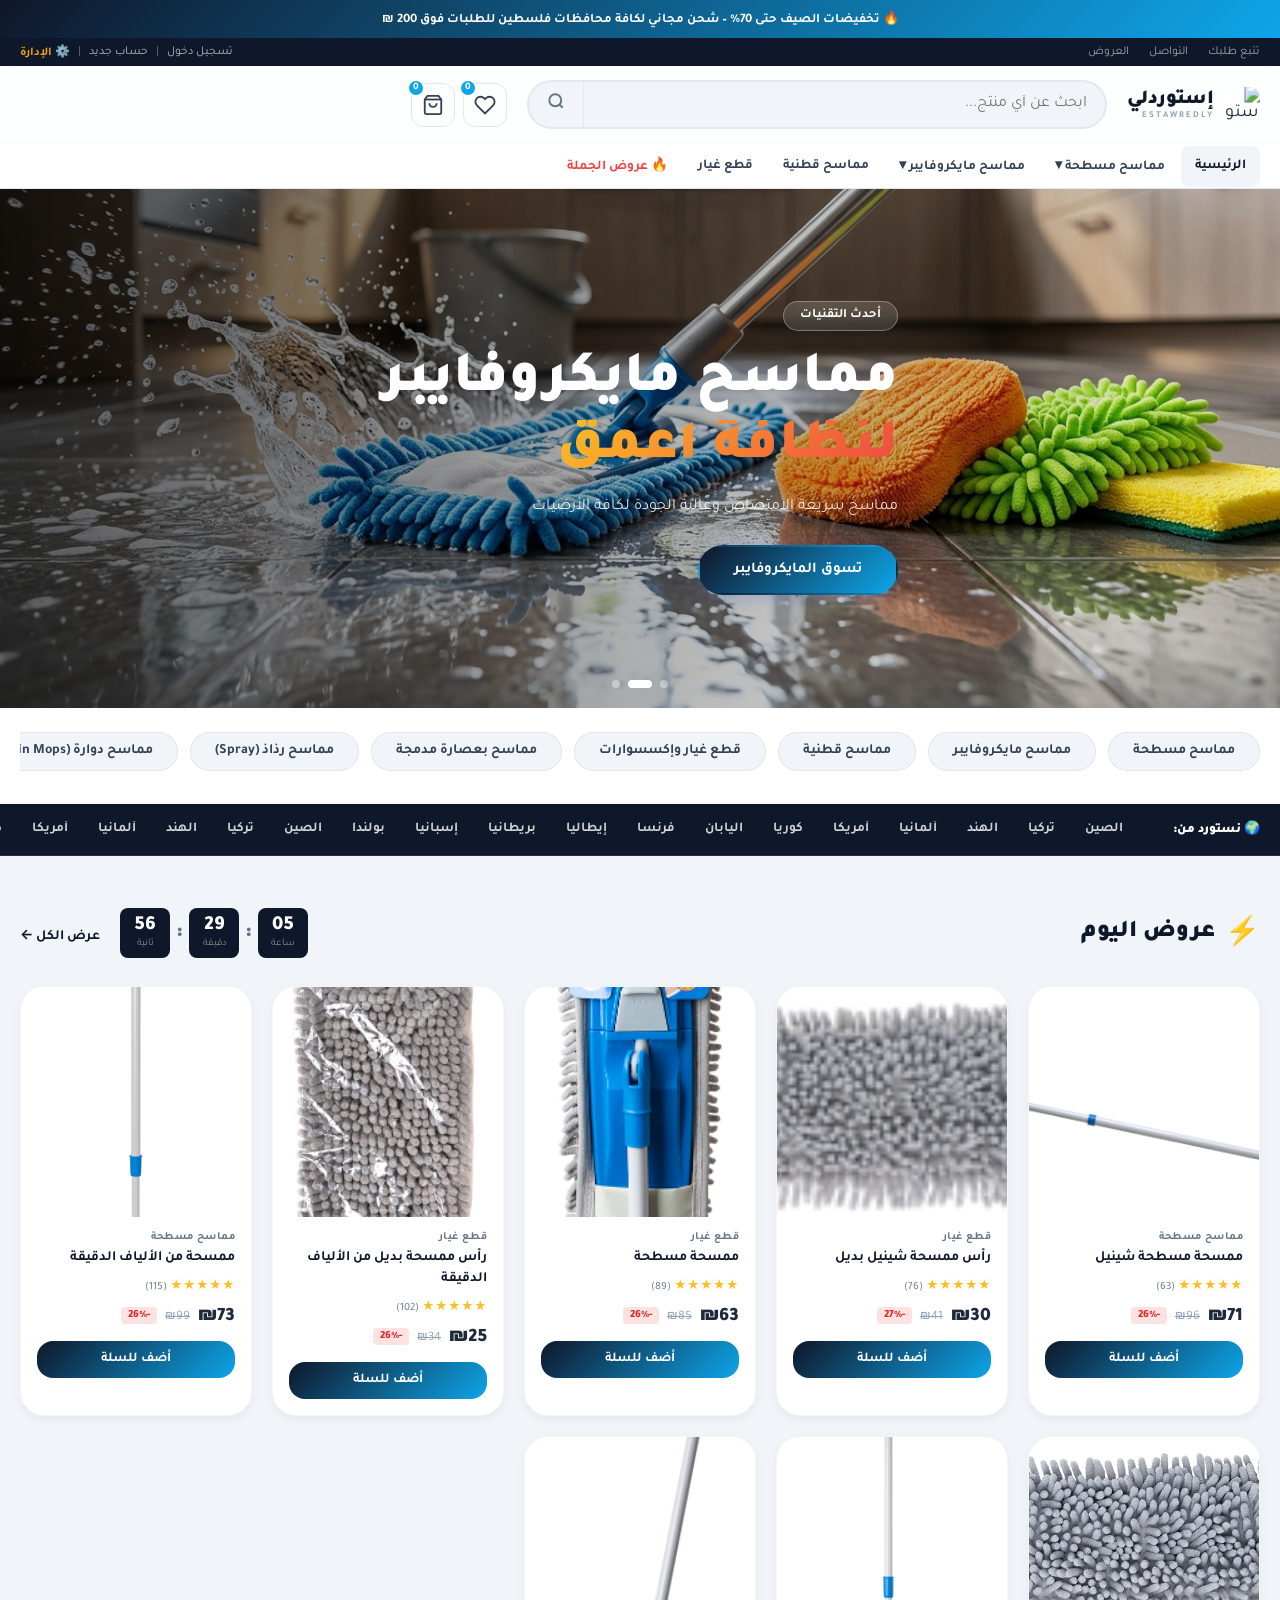
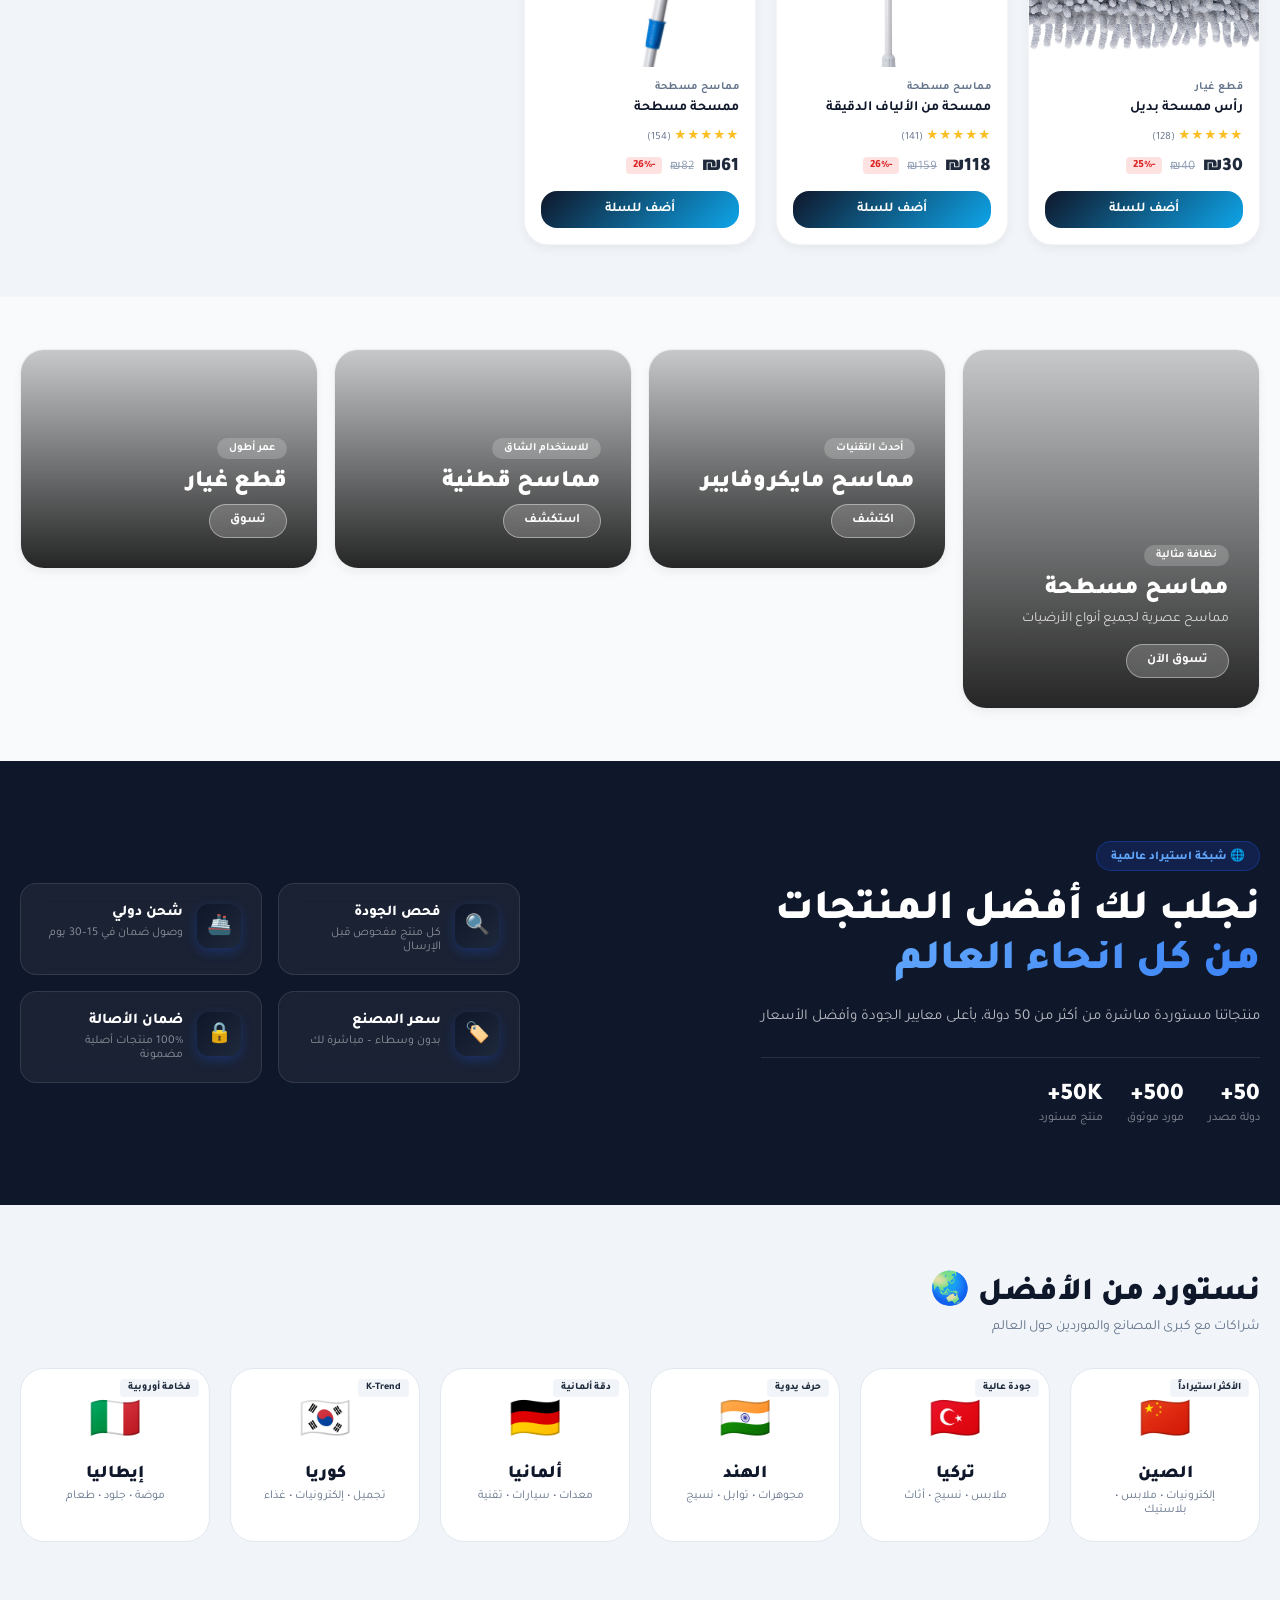
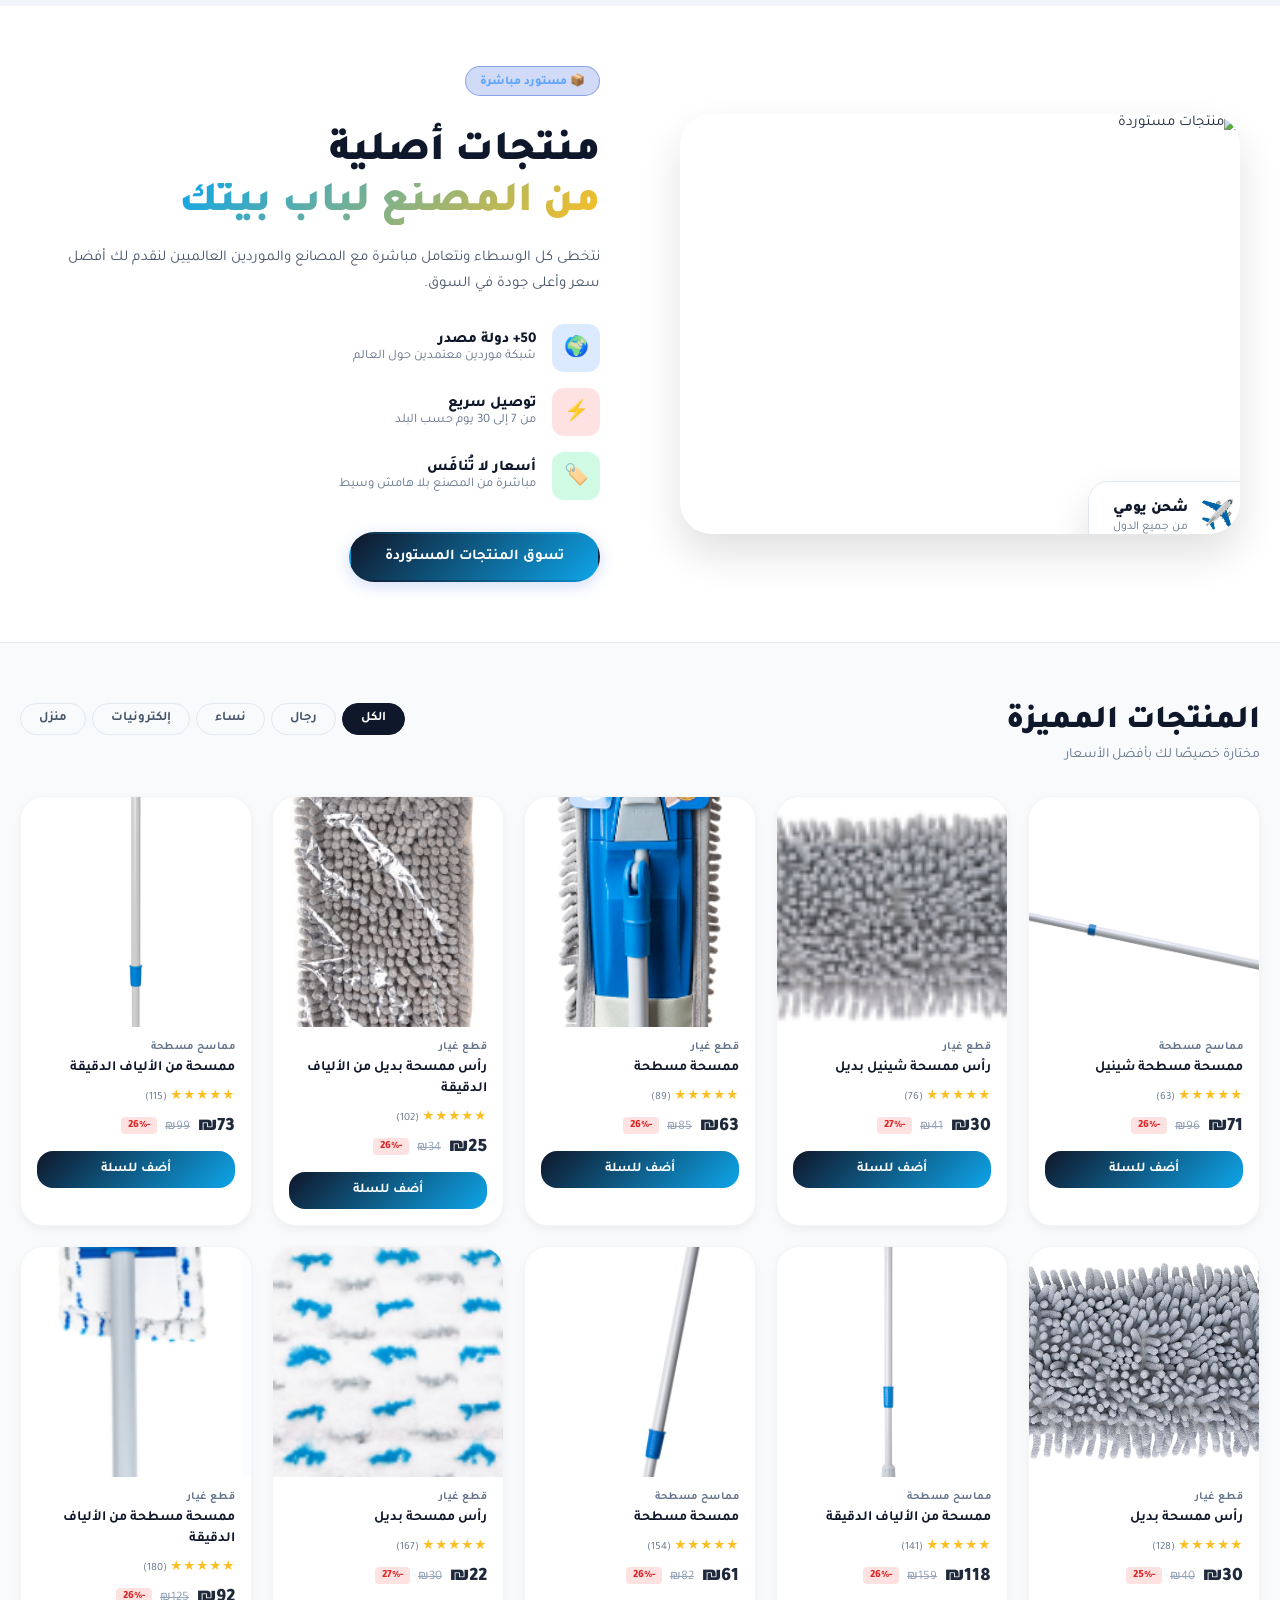
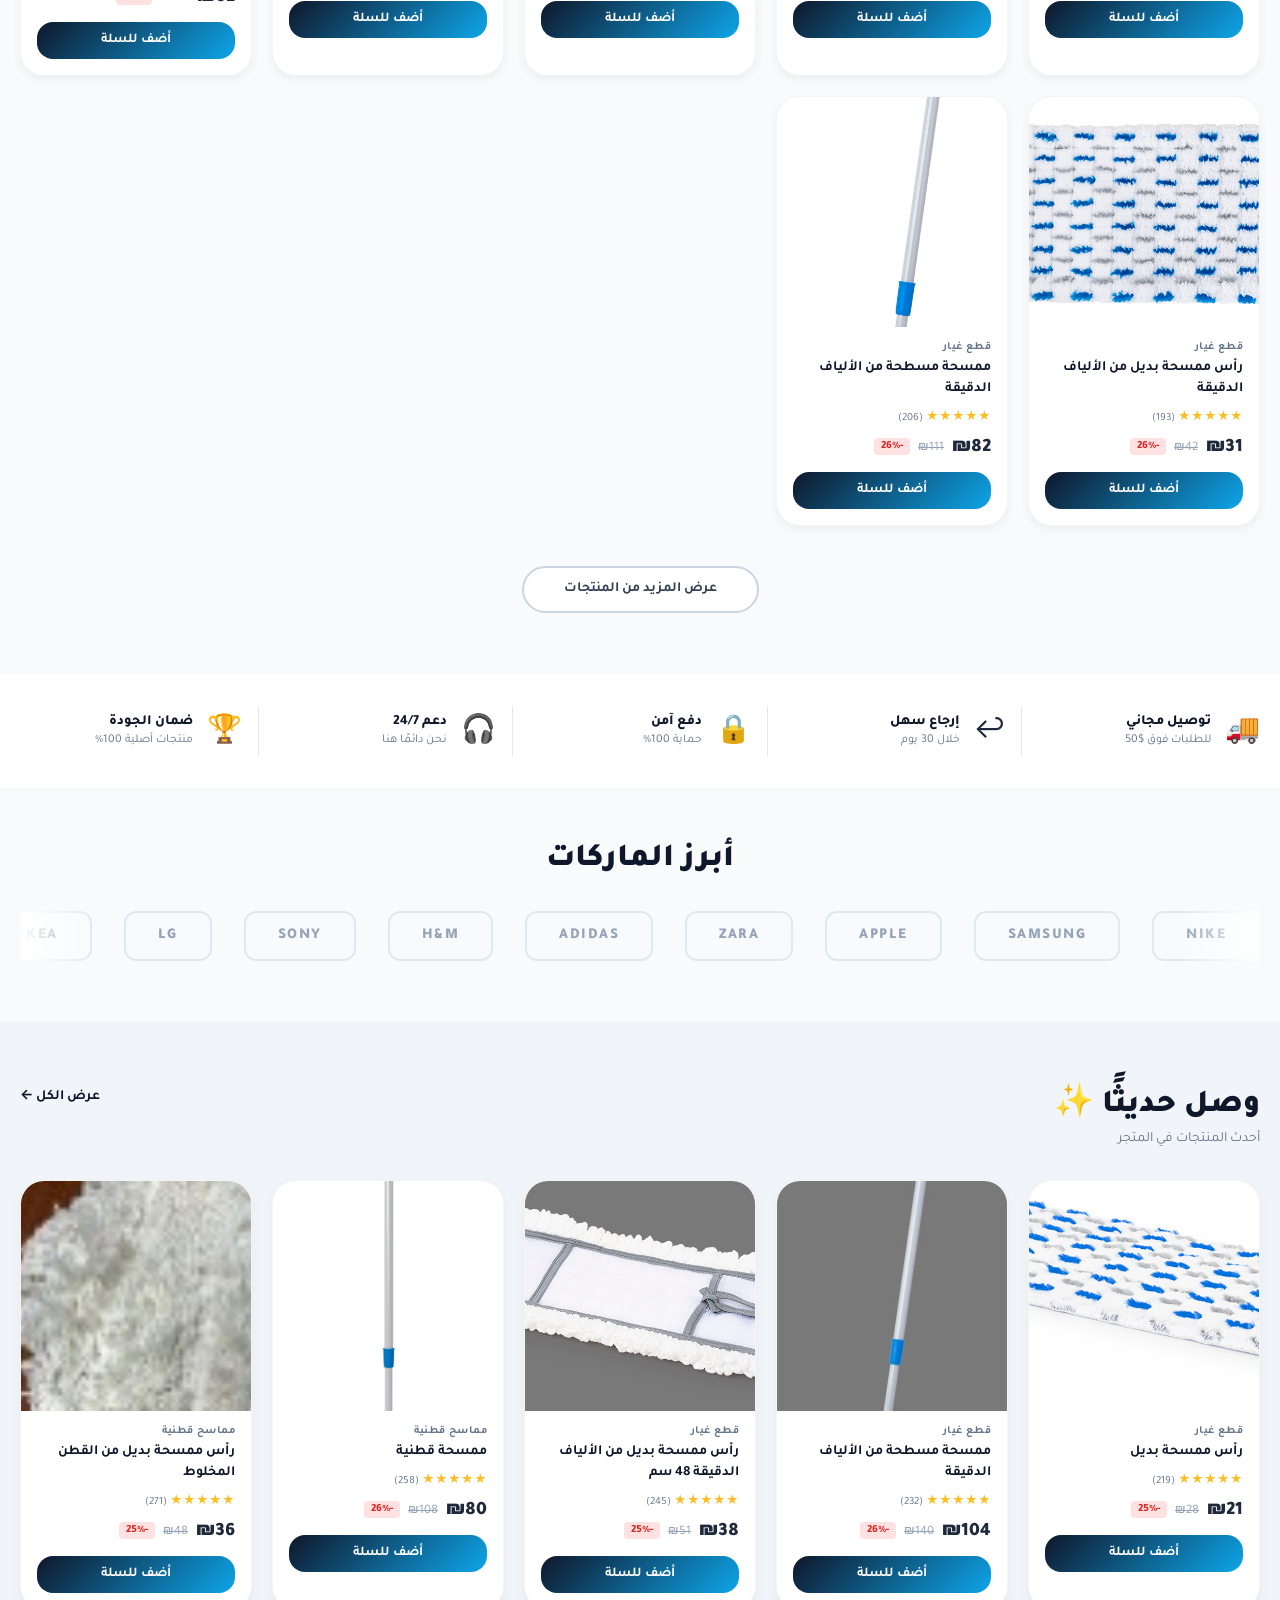
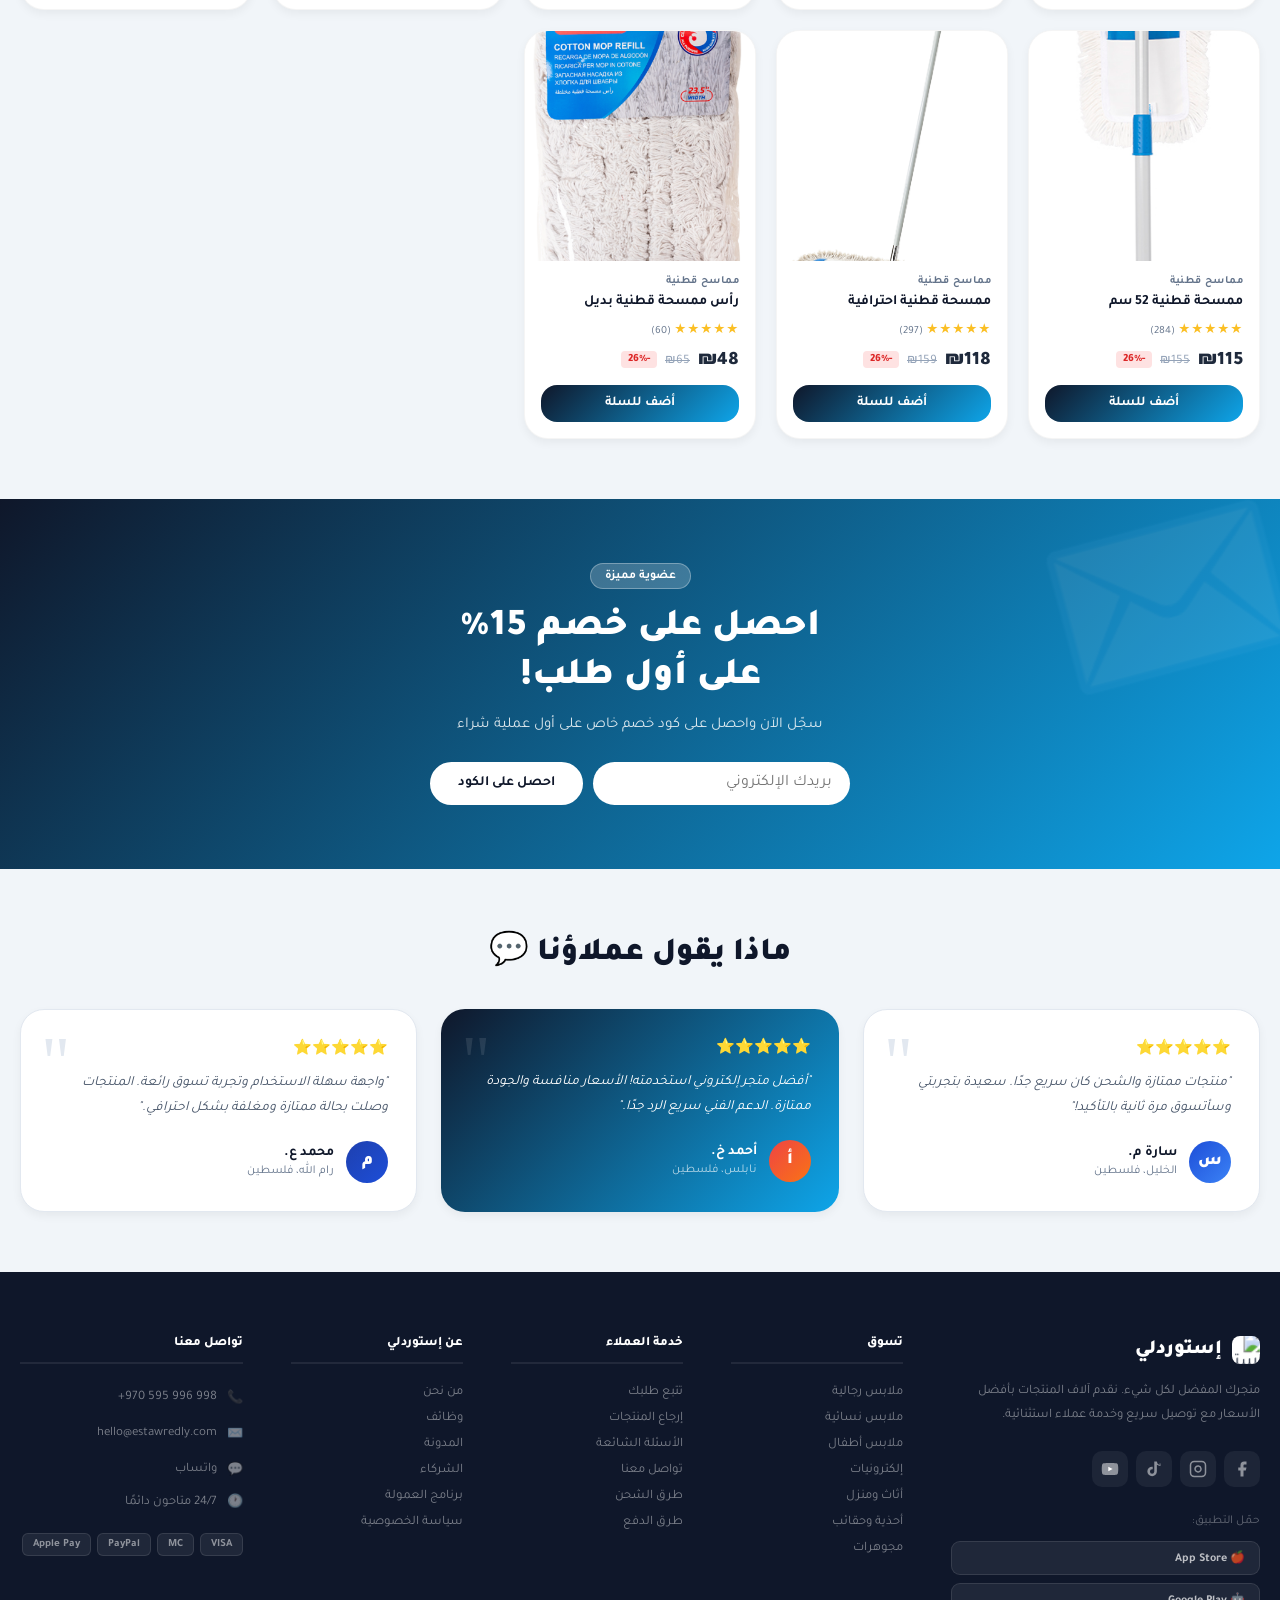
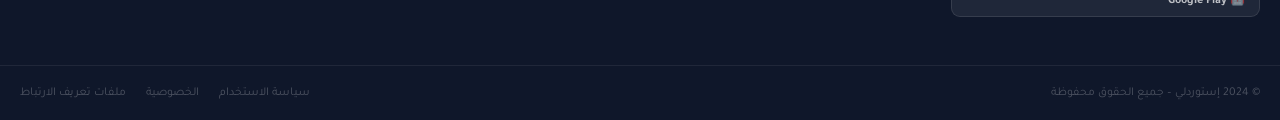
==== commit 5568ebf9: "feat: add checkout page and connect google login API" ====
--- a/index.html
+++ b/index.html
@@ -12,6 +12,7 @@
   <script src="store.js?v=12"></script>
   <link rel="stylesheet" href="style.css?v=12"/>
   <link rel="stylesheet" href="enhancements.css?v=12"/>
+<script src="https://accounts.google.com/gsi/client" async defer></script>
 </head>
 <body>
 
@@ -758,9 +759,6 @@
       <svg width="20" height="20" viewBox="0 0 48 48"><path fill="#EA4335" d="M24 9.5c3.54 0 6.71 1.22 9.21 3.6l6.85-6.85C35.9 2.38 30.47 0 24 0 14.62 0 6.51 5.38 2.56 13.22l7.98 6.19C12.43 13.72 17.74 9.5 24 9.5z"/><path fill="#4285F4" d="M46.98 24.55c0-1.57-.15-3.09-.38-4.55H24v9.02h12.94c-.58 2.96-2.26 5.48-4.78 7.18l7.73 6c4.51-4.18 7.09-10.36 7.09-17.65z"/><path fill="#FBBC05" d="M10.53 28.59c-.48-1.45-.76-2.99-.76-4.59s.27-3.14.76-4.59l-7.98-6.19C.92 16.46 0 20.12 0 24c0 3.88.92 7.54 2.56 10.78l7.97-6.19z"/><path fill="#34A853" d="M24 48c6.48 0 11.93-2.13 15.89-5.81l-7.73-6c-2.18 1.48-4.97 2.35-8.16 2.35-6.26 0-11.57-4.22-13.47-9.91l-7.98 6.19C6.51 42.62 14.62 48 24 48z"/></svg>
       تسجيل الدخول بـ Google
     </button>
-      <svg width="18" height="18" viewBox="0 0 24 24"><path fill="#EA4335" d="M5.26 9.77A7.77 7.77 0 0 1 12 4.23c1.8 0 3.42.62 4.7 1.64l3.5-3.5A13 13 0 0 0 12 0 13 13 0 0 0 .7 7.48l4.56 2.29z"/><path fill="#34A853" d="M16.04 18.01A7.77 7.77 0 0 1 12 19.77a7.77 7.77 0 0 1-6.74-3.93L.7 18.1A13 13 0 0 0 12 24a13 13 0 0 0 8.78-3.43l-4.74-2.56z"/><path fill="#4A90D9" d="M20.78 18.57A13 13 0 0 0 25 12c0-.76-.08-1.56-.23-2.32H12v4.64h7.38A6.22 6.22 0 0 1 16.04 18l4.74 2.57z"/><path fill="#FBBC05" d="M5.26 14.23A7.77 7.77 0 0 1 4.23 12c0-.77.12-1.52.31-2.23L.04 7.48A13 13 0 0 0 0 12a13 13 0 0 0 .7 4.14l4.56-1.91z"/></svg>
-      تسجيل بحساب جوجل
-    </button>
   </div>
   <div id="auth-signup" style="display:none">
     <h2>إنشاء حساب جديد 🎉</h2>
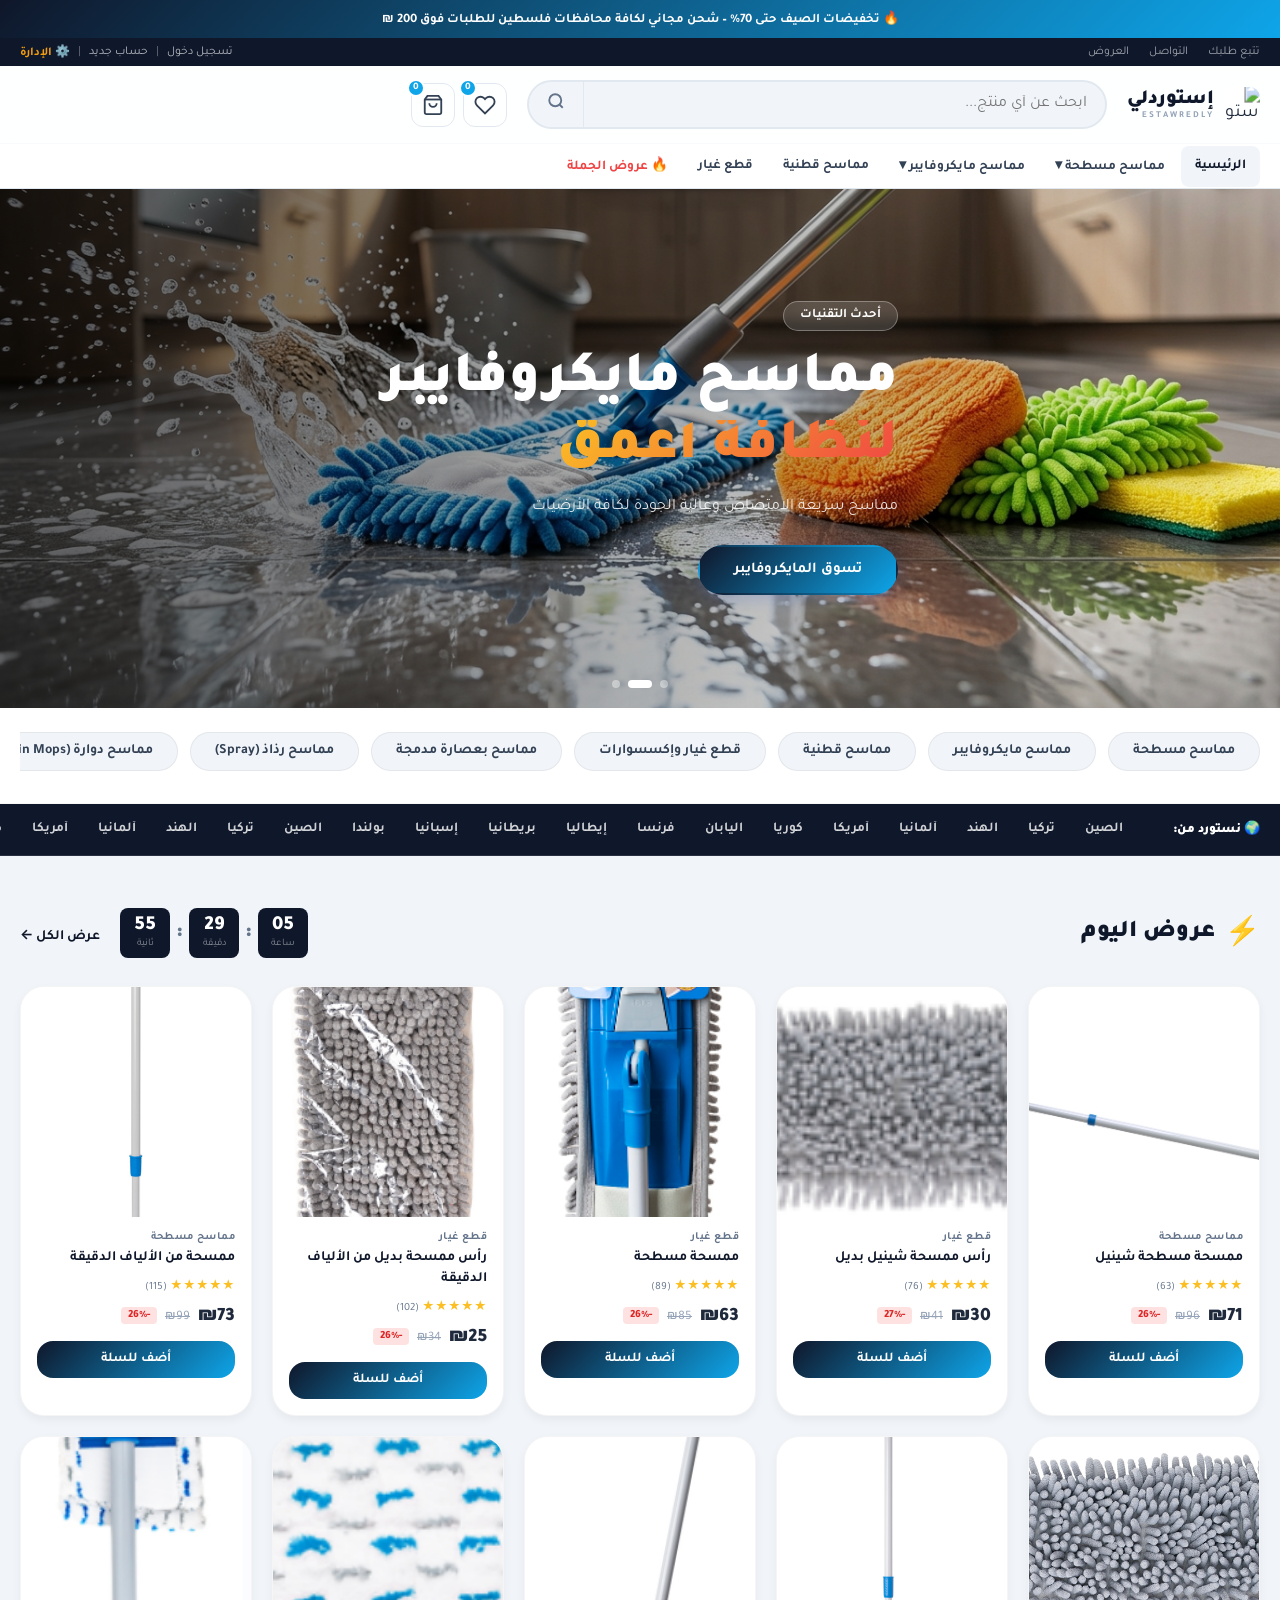
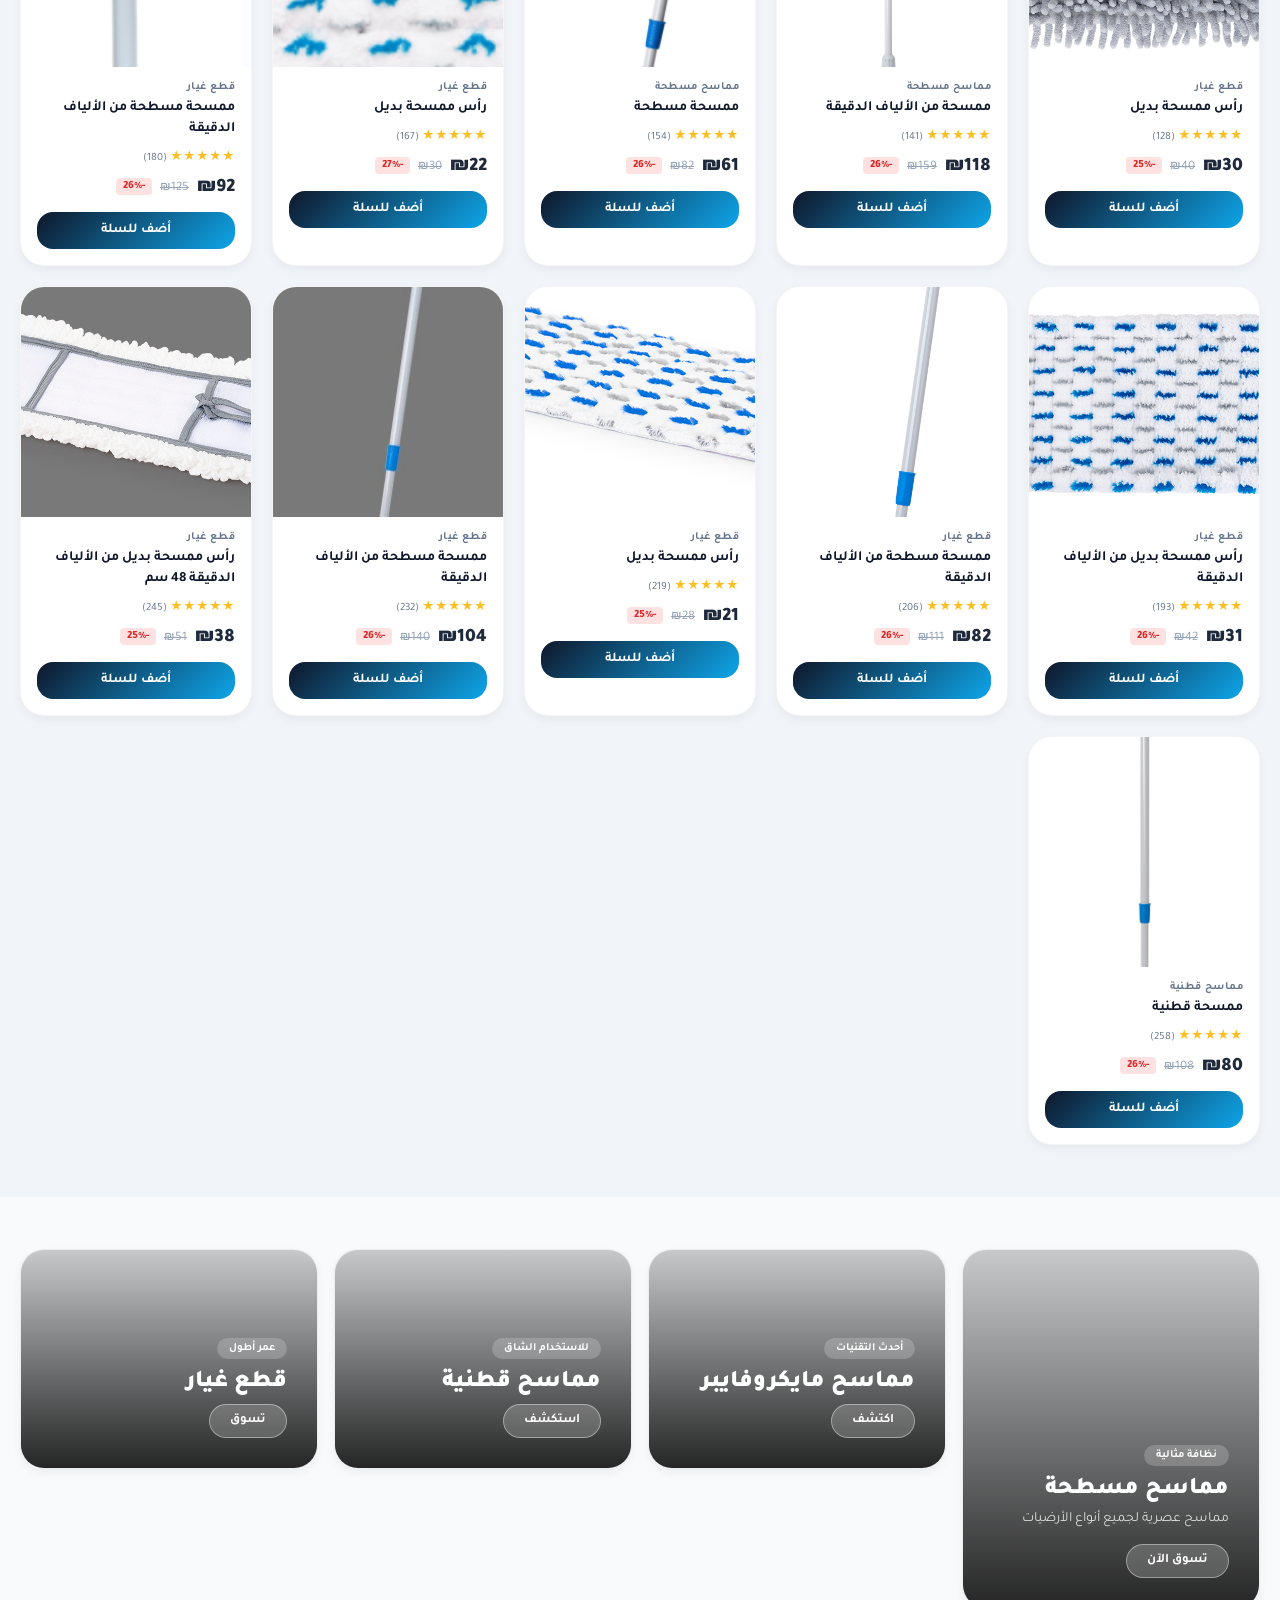
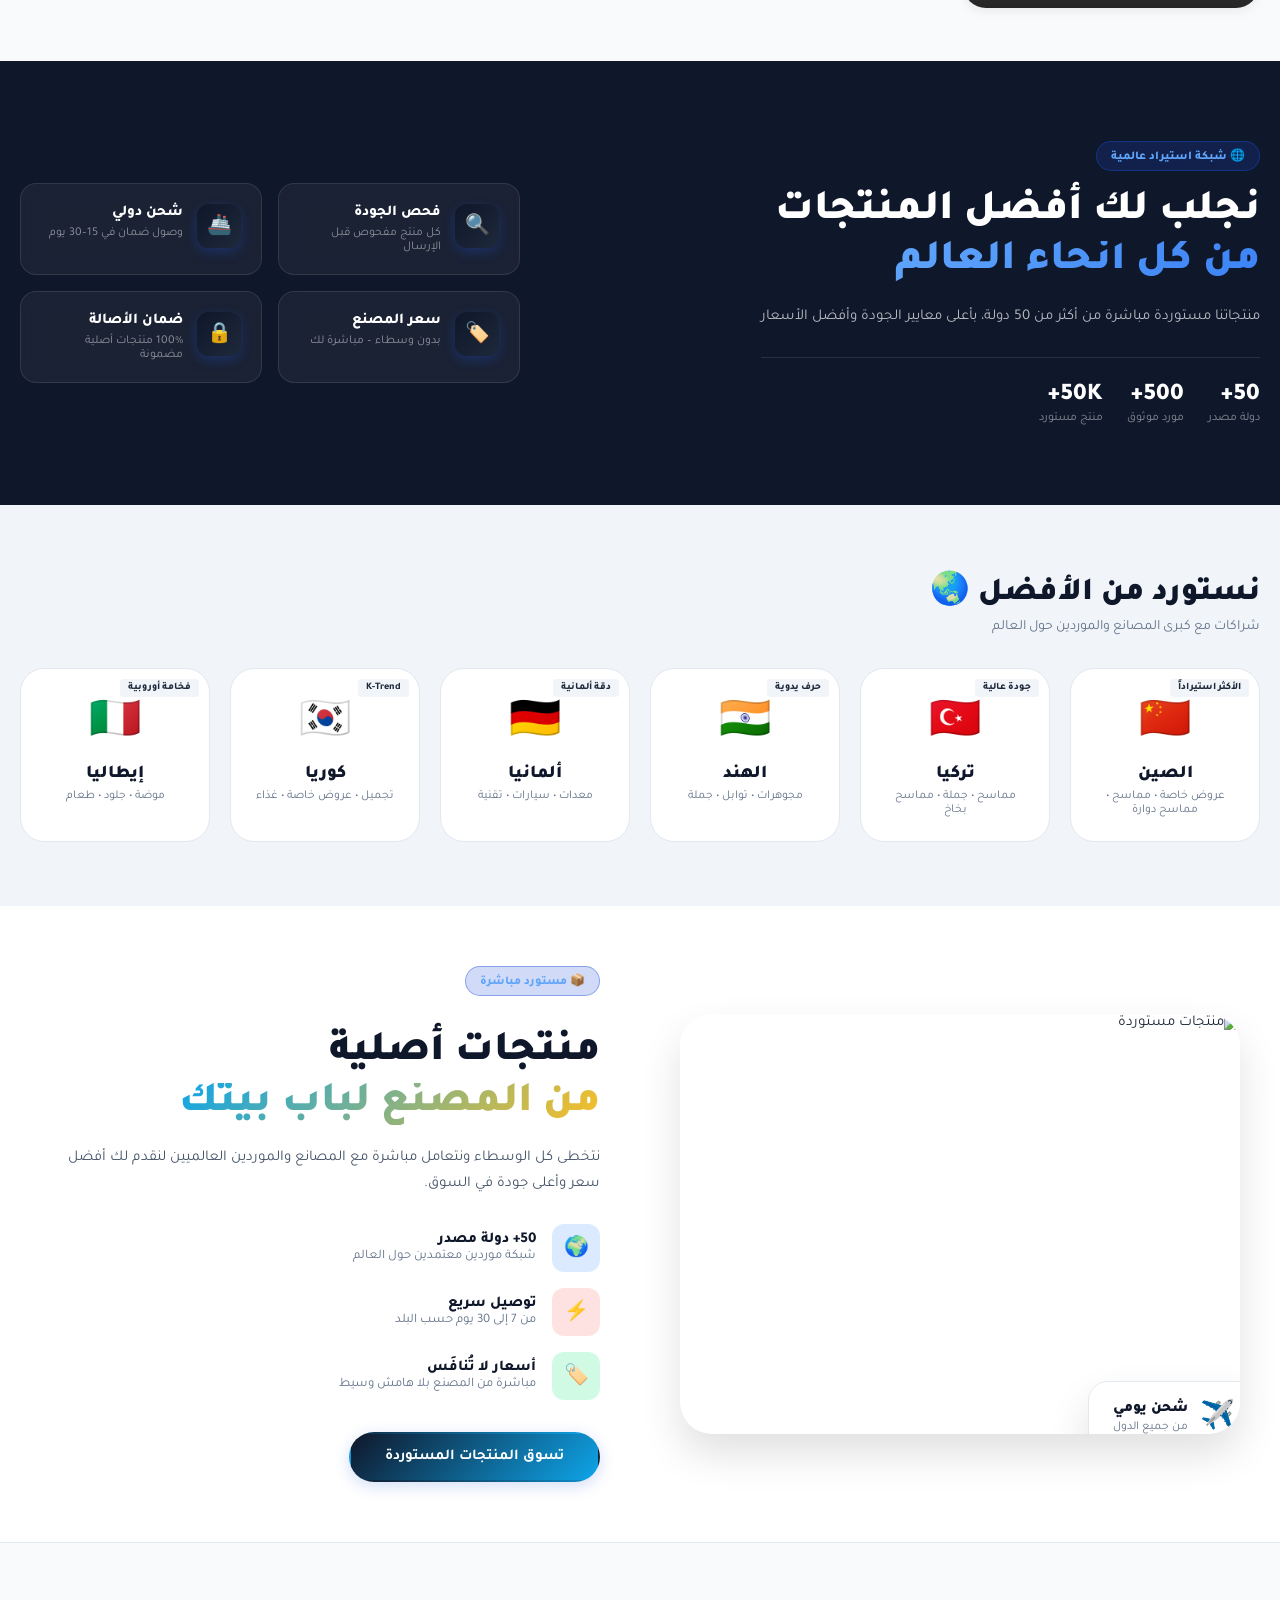
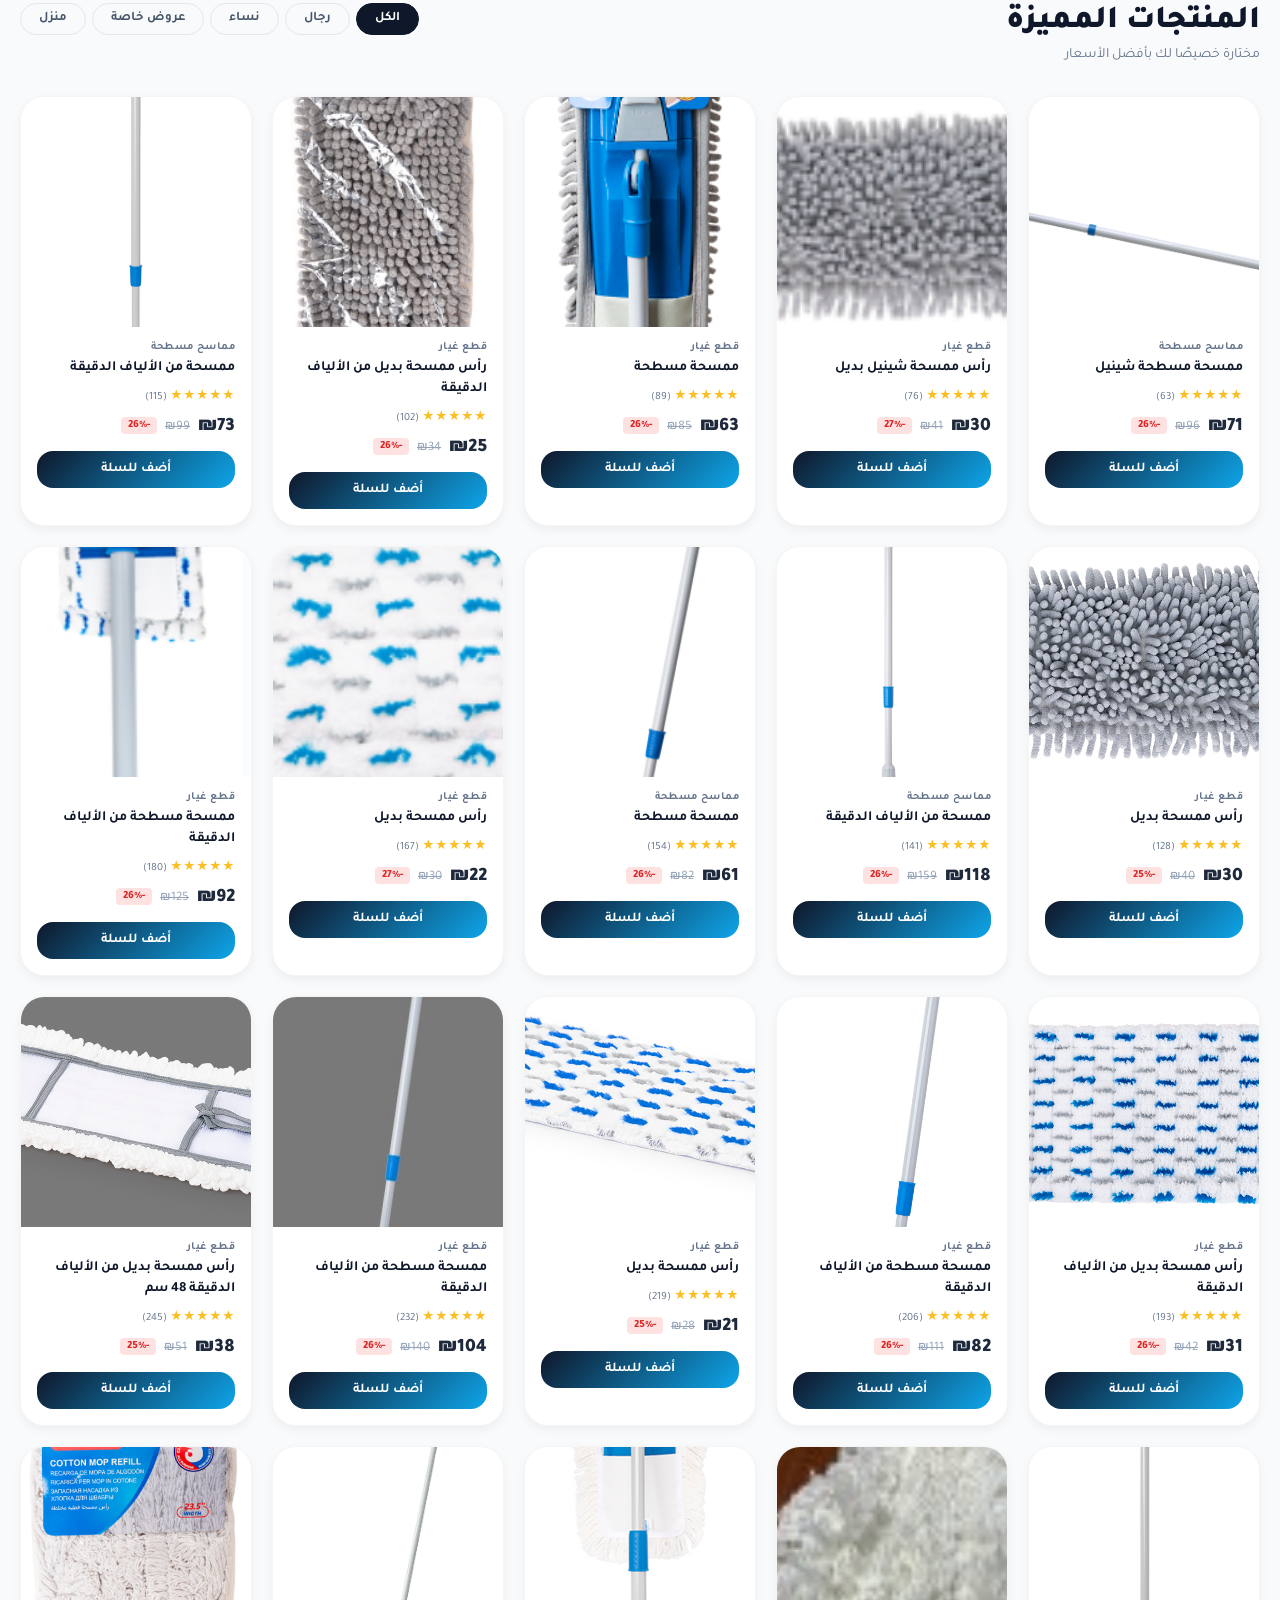
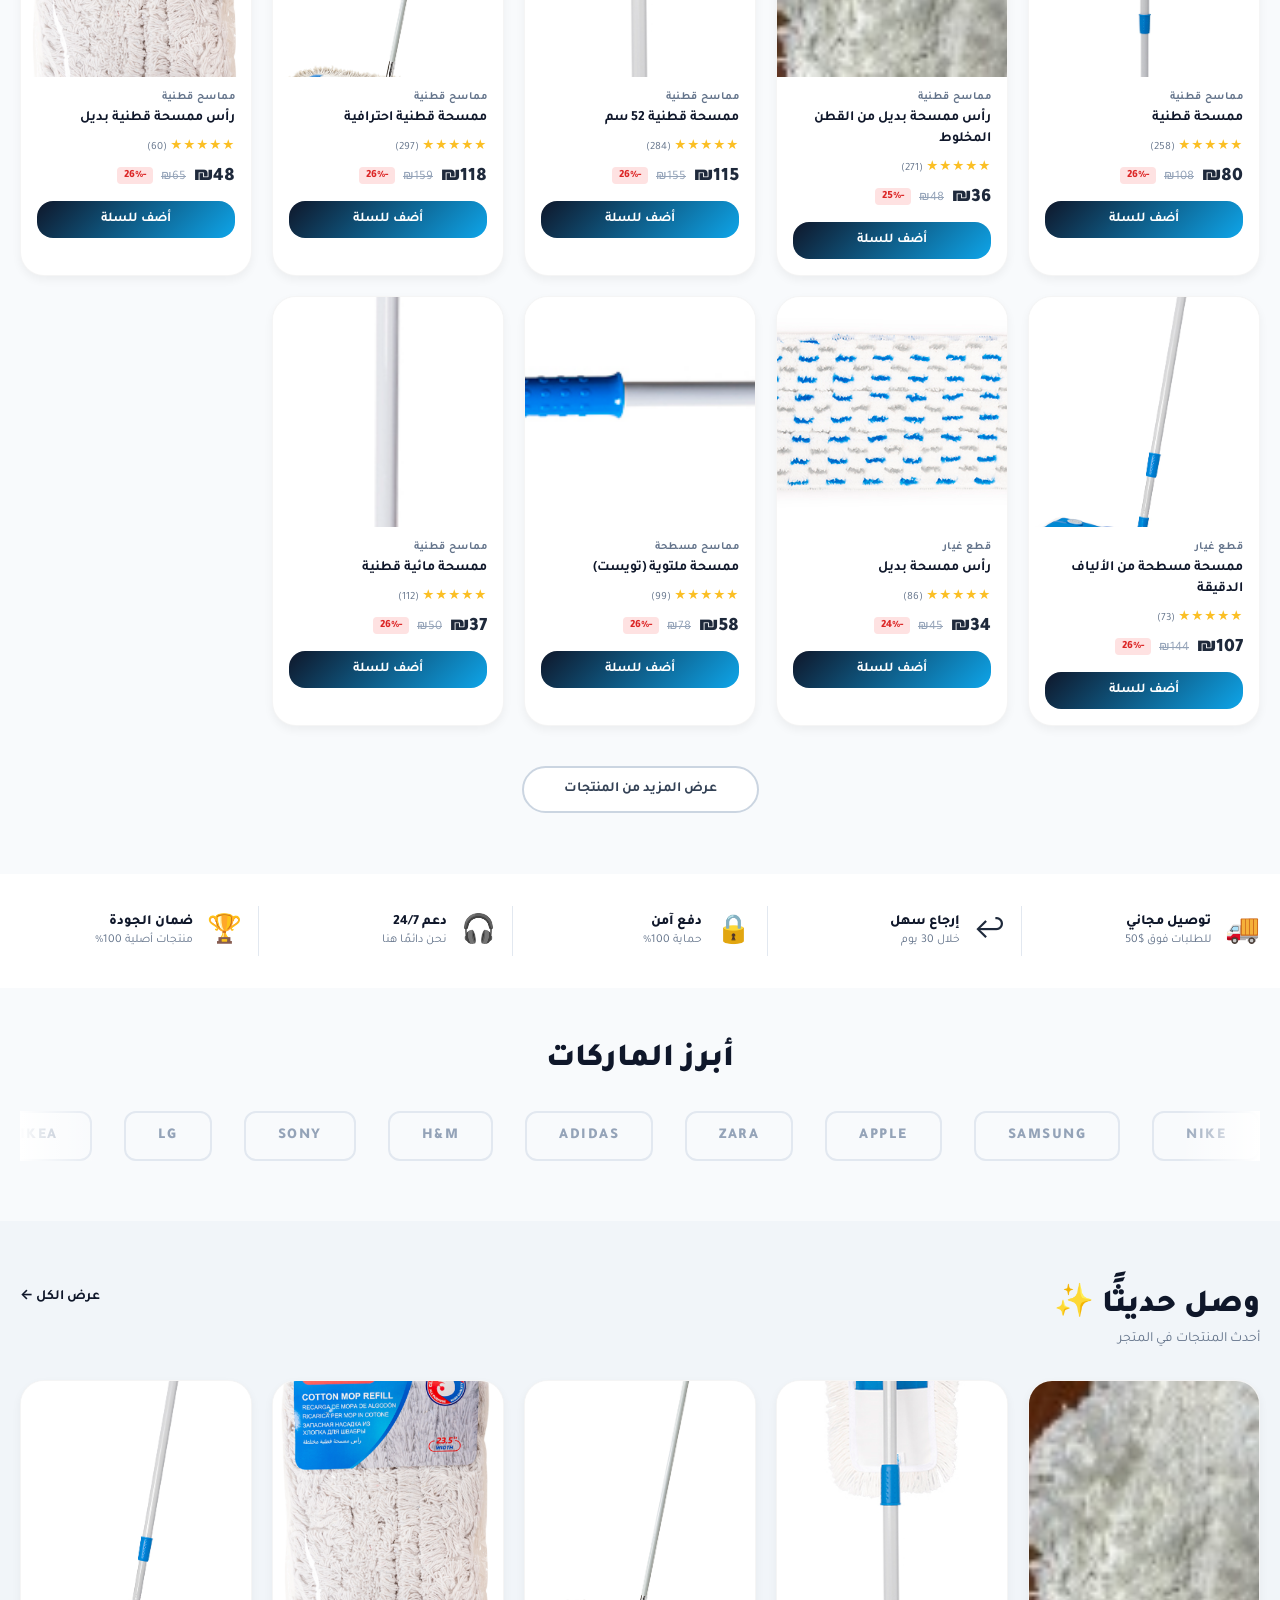
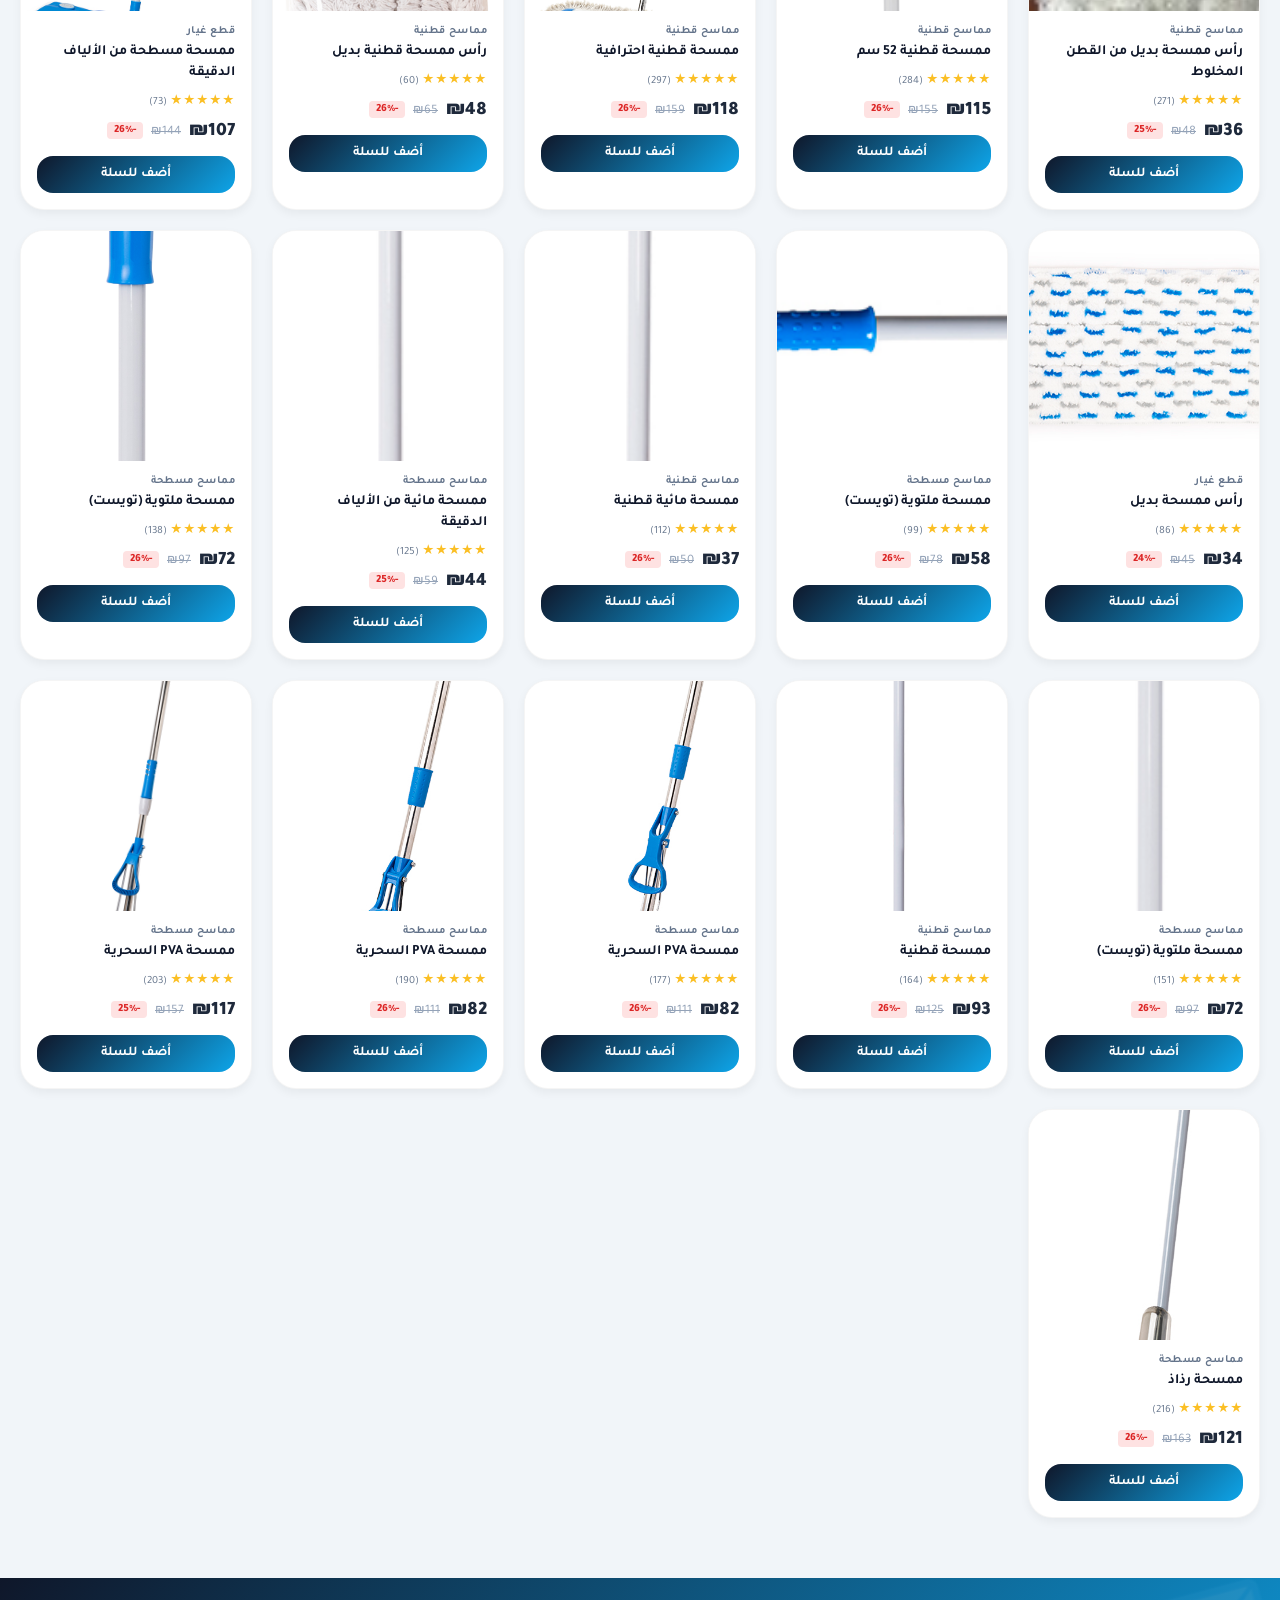
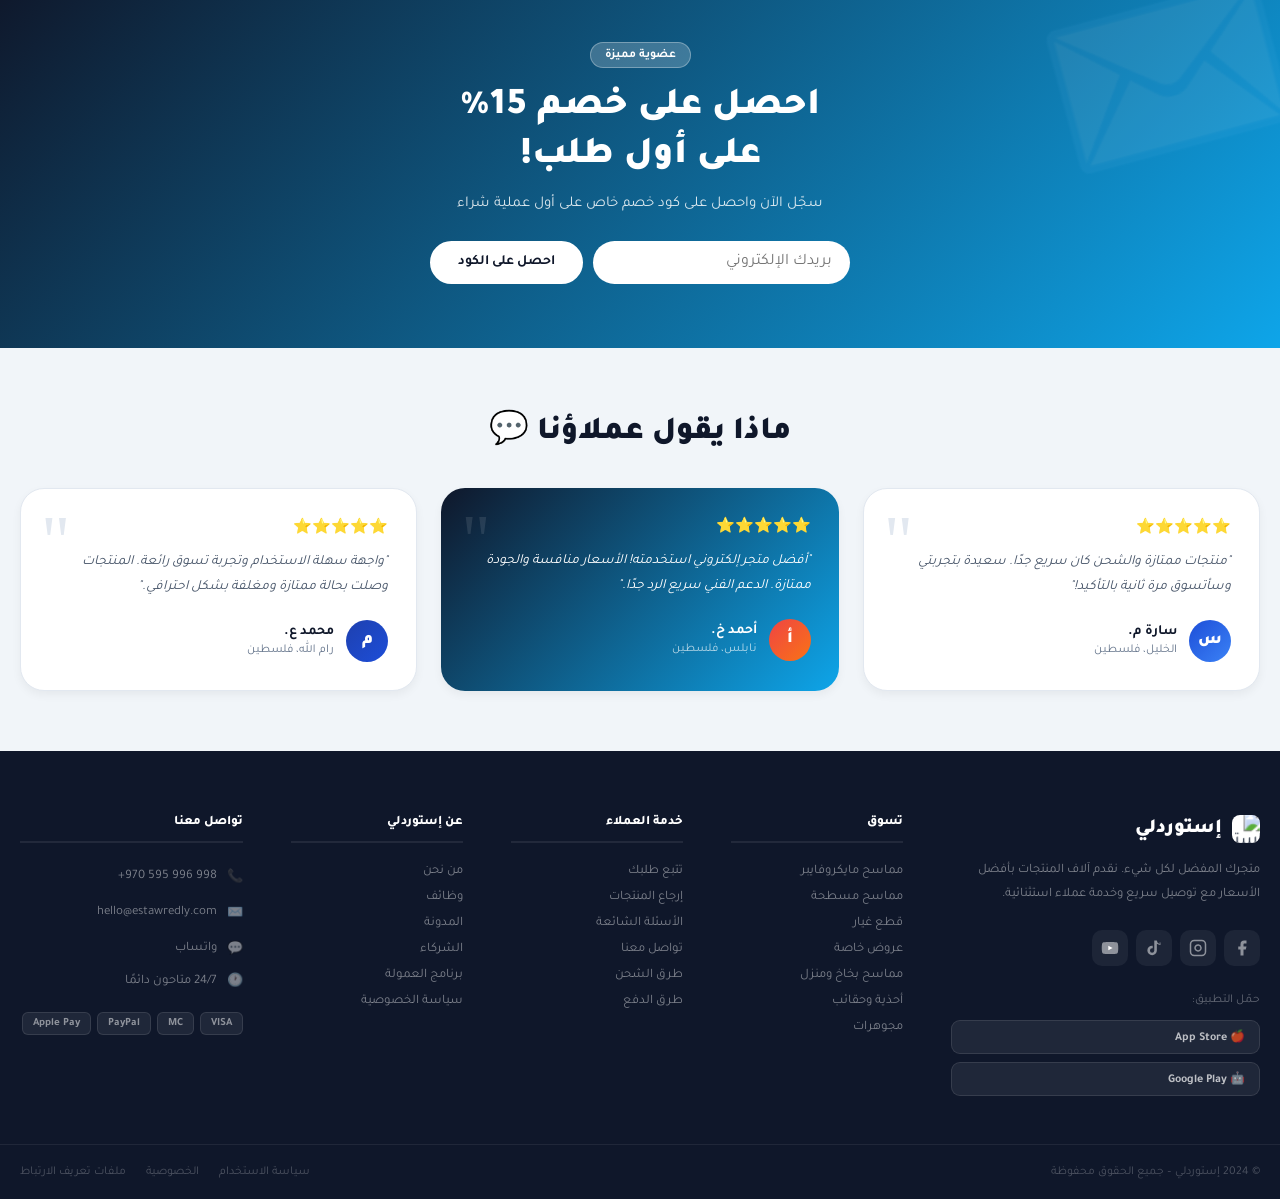
==== commit d5b61d67: "fix: bump assets version to bypass browser cache for client" ====
--- a/index.html
+++ b/index.html
@@ -4,14 +4,14 @@
   <meta charset="UTF-8"/>
   <meta name="viewport" content="width=device-width, initial-scale=1.0, maximum-scale=1.0, user-scalable=no"/>
   <title>استوردلي | عالم التنظيف المتكامل</title>
-  <meta name="description" content="متجر إلكتروني متنوع بأفضل المنتجات وأسعار لا تُقارن. ملابس، إلكترونيات، أثاث، وأكثر."/>
+  <meta name="description" content="متجر إلكتروني متنوع بأفضل المنتجات وأسعار لا تُقارن. مماسح، عروض خاصة، مماسح بخاخ، وأكثر."/>
   <link rel="preconnect" href="https://fonts.googleapis.com"/>
   <link rel="preconnect" href="https://fonts.gstatic.com" crossorigin/>
   <link href="https://fonts.googleapis.com/css2?family=Tajawal:wght@300;400;500;700;800;900&family=Inter:wght@400;500;600;700;800;900&display=swap" rel="stylesheet"/>
-  <script src="products_db.js?v=12"></script>
-  <script src="store.js?v=12"></script>
-  <link rel="stylesheet" href="style.css?v=12"/>
-  <link rel="stylesheet" href="enhancements.css?v=12"/>
+  <script src="products_db.js?v=13"></script>
+  <script src="store.js?v=13"></script>
+  <link rel="stylesheet" href="style.css?v=13"/>
+  <link rel="stylesheet" href="enhancements.css?v=13"/>
 <script src="https://accounts.google.com/gsi/client" async defer></script>
 </head>
 <body>
@@ -67,10 +67,10 @@
         <div class="search-suggestions" id="search-suggestions">
           <div class="sugg-title">الأكثر بحثًا</div>
           <div class="sugg-tags">
-            <span class="sugg-tag" onclick="fillSearch(this)">ملابس نسائية</span>
+            <span class="sugg-tag" onclick="fillSearch(this)">مماسح مسطحة</span>
             <span class="sugg-tag" onclick="fillSearch(this)">هواتف</span>
             <span class="sugg-tag" onclick="fillSearch(this)">أحذية رياضية</span>
-            <span class="sugg-tag" onclick="fillSearch(this)">أثاث</span>
+            <span class="sugg-tag" onclick="fillSearch(this)">مماسح بخاخ</span>
             <span class="sugg-tag" onclick="fillSearch(this)">ساعات</span>
           </div>
         </div>
@@ -361,19 +361,19 @@
       <div class="source-card" data-country="china">
         <div class="source-flag">🇨🇳</div>
         <div class="source-name">الصين</div>
-        <div class="source-cats">إلكترونيات • ملابس • بلاستيك</div>
+        <div class="source-cats">عروض خاصة • مماسح • مماسح دوارة</div>
         <div class="source-badge">الأكثر استيراداً</div>
       </div>
       <div class="source-card" data-country="turkey">
         <div class="source-flag">🇹🇷</div>
         <div class="source-name">تركيا</div>
-        <div class="source-cats">ملابس • نسيج • أثاث</div>
+        <div class="source-cats">مماسح • جملة • مماسح بخاخ</div>
         <div class="source-badge">جودة عالية</div>
       </div>
       <div class="source-card" data-country="india">
         <div class="source-flag">🇮🇳</div>
         <div class="source-name">الهند</div>
-        <div class="source-cats">مجوهرات • توابل • نسيج</div>
+        <div class="source-cats">مجوهرات • توابل • جملة</div>
         <div class="source-badge">حرف يدوية</div>
       </div>
       <div class="source-card" data-country="germany">
@@ -385,7 +385,7 @@
       <div class="source-card" data-country="korea">
         <div class="source-flag">🇰🇷</div>
         <div class="source-name">كوريا</div>
-        <div class="source-cats">تجميل • إلكترونيات • غذاء</div>
+        <div class="source-cats">تجميل • عروض خاصة • غذاء</div>
         <div class="source-badge">K-Trend</div>
       </div>
       <div class="source-card" data-country="italy">
@@ -454,7 +454,7 @@
         <button class="stab active" data-tab="all">الكل</button>
         <button class="stab" data-tab="men">رجال</button>
         <button class="stab" data-tab="women">نساء</button>
-        <button class="stab" data-tab="electronics">إلكترونيات</button>
+        <button class="stab" data-tab="electronics">عروض خاصة</button>
         <button class="stab" data-tab="home">منزل</button>
       </div>
     </div>
@@ -625,11 +625,11 @@
 
       <div class="footer-col">
         <h4>تسوق</h4>
-        <a href="shop.html">ملابس رجالية</a>
-        <a href="shop.html">ملابس نسائية</a>
-        <a href="shop.html">ملابس أطفال</a>
-        <a href="shop.html">إلكترونيات</a>
-        <a href="shop.html">أثاث ومنزل</a>
+        <a href="shop.html">مماسح مايكروفايبر</a>
+        <a href="shop.html">مماسح مسطحة</a>
+        <a href="shop.html">قطع غيار</a>
+        <a href="shop.html">عروض خاصة</a>
+        <a href="shop.html">مماسح بخاخ ومنزل</a>
         <a href="shop.html">أحذية وحقائب</a>
         <a href="shop.html">مجوهرات</a>
       </div>
@@ -783,7 +783,7 @@
 <!-- ═══════════════ BACK TO TOP ═══════════════ -->
 <button class="btt-btn" id="btt-btn" onclick="window.scrollTo({top:0,behavior:'smooth'})">↑</button>
 
-<script src="main.js?v=12"></script>
-<script src="enhancements.js?v=12"></script>
+<script src="main.js?v=13"></script>
+<script src="enhancements.js?v=13"></script>
 </body>
 </html>
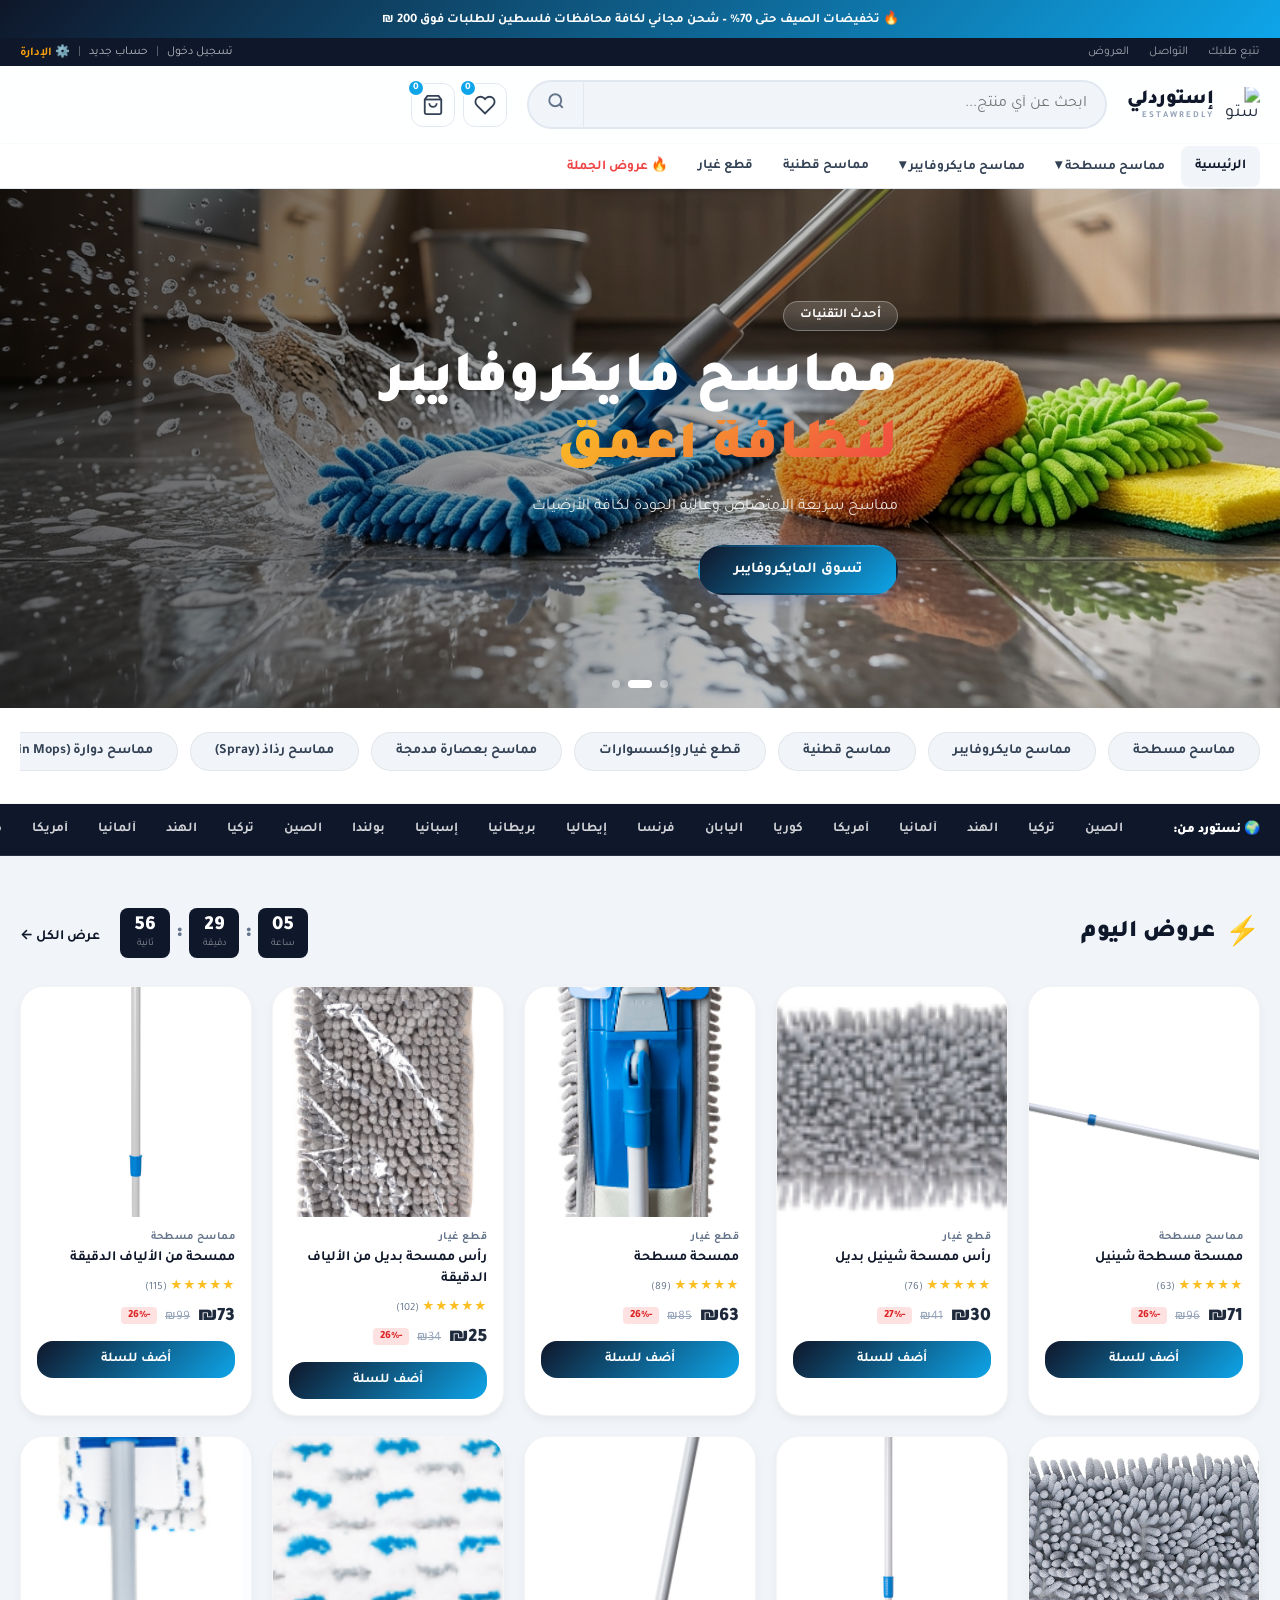
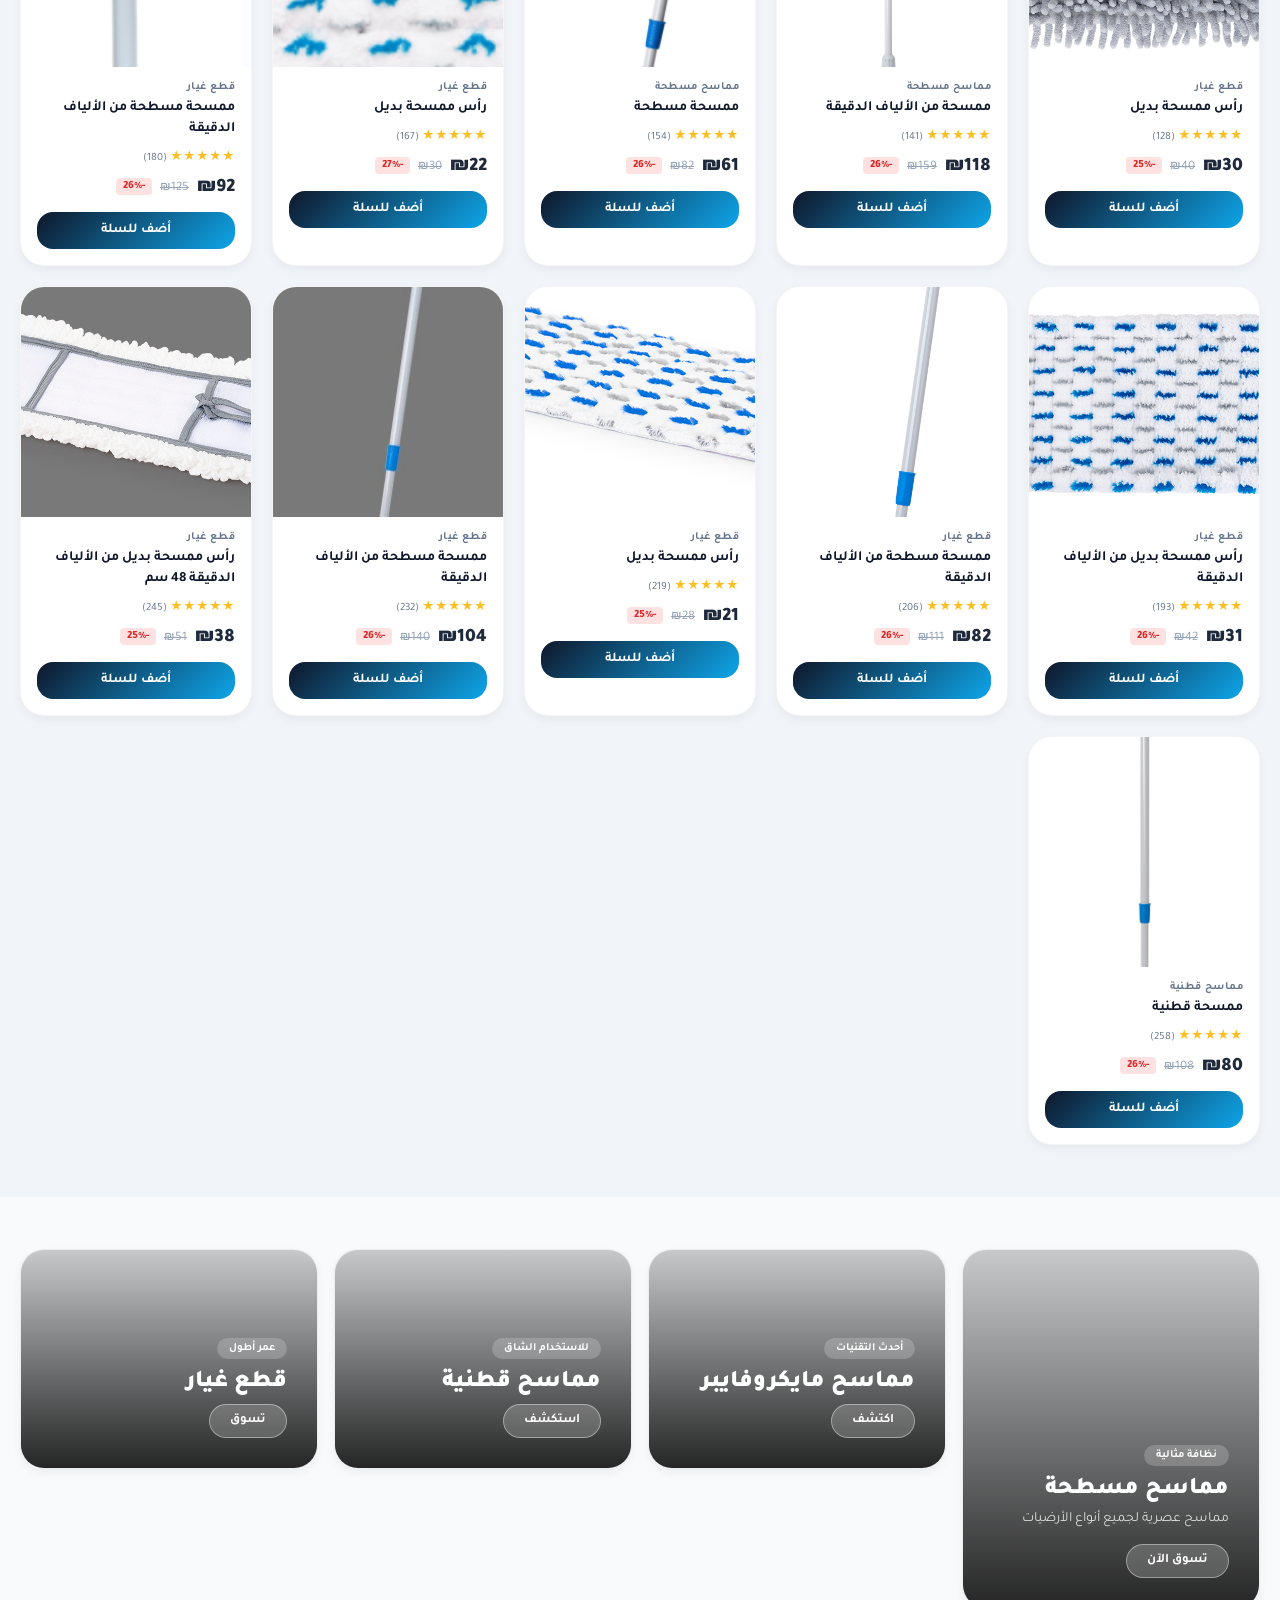
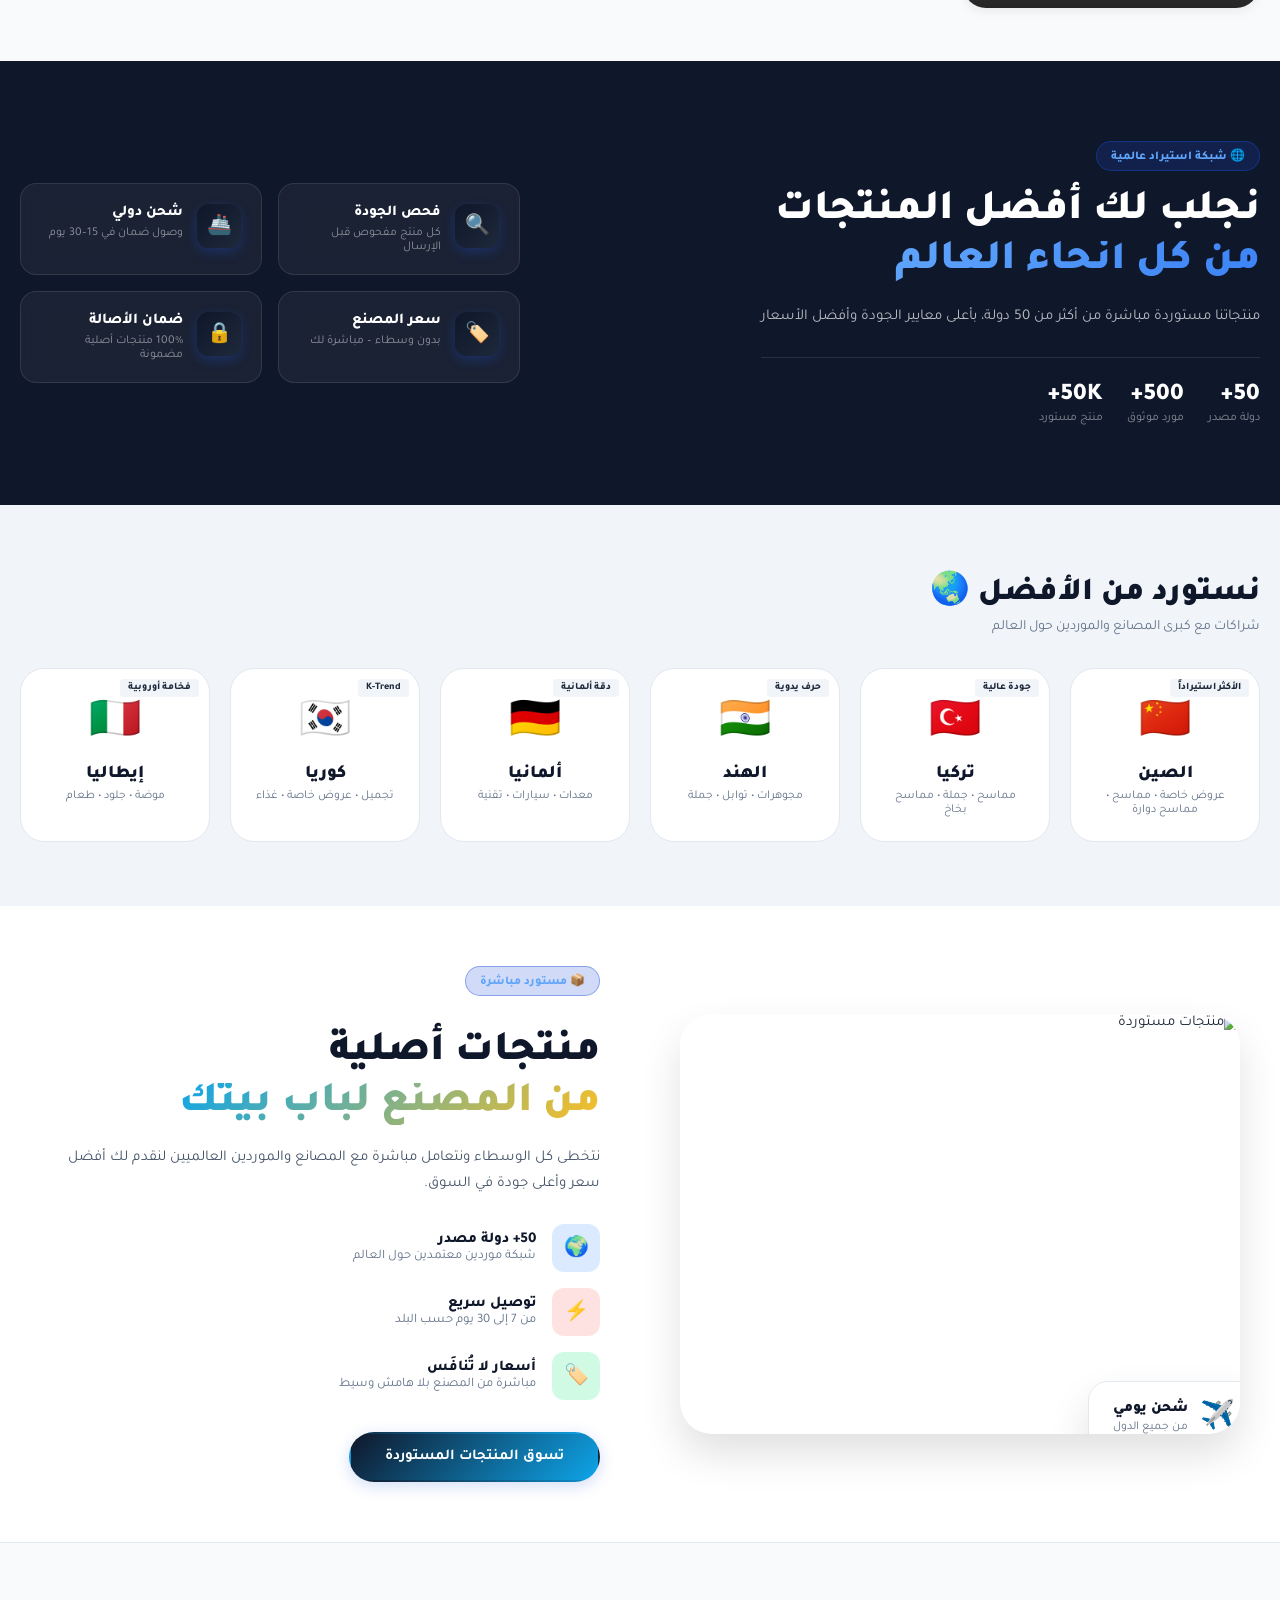
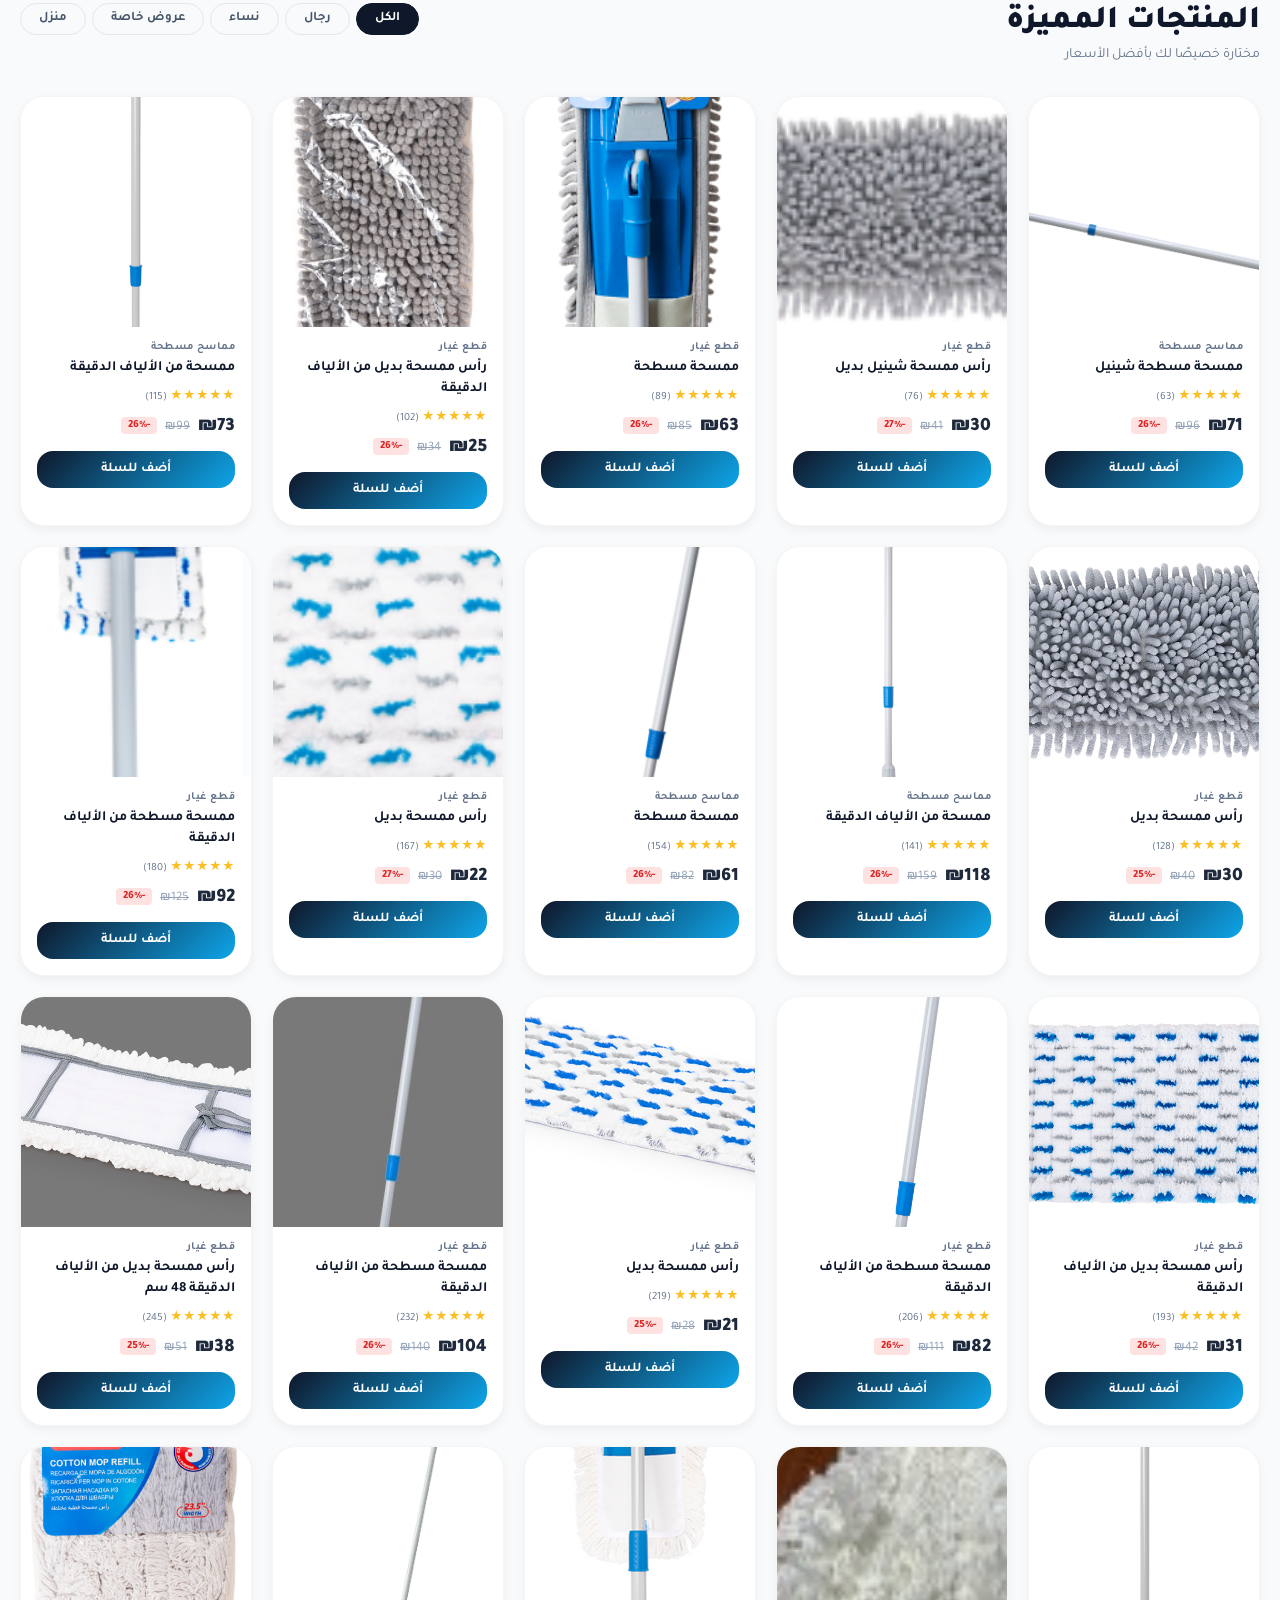
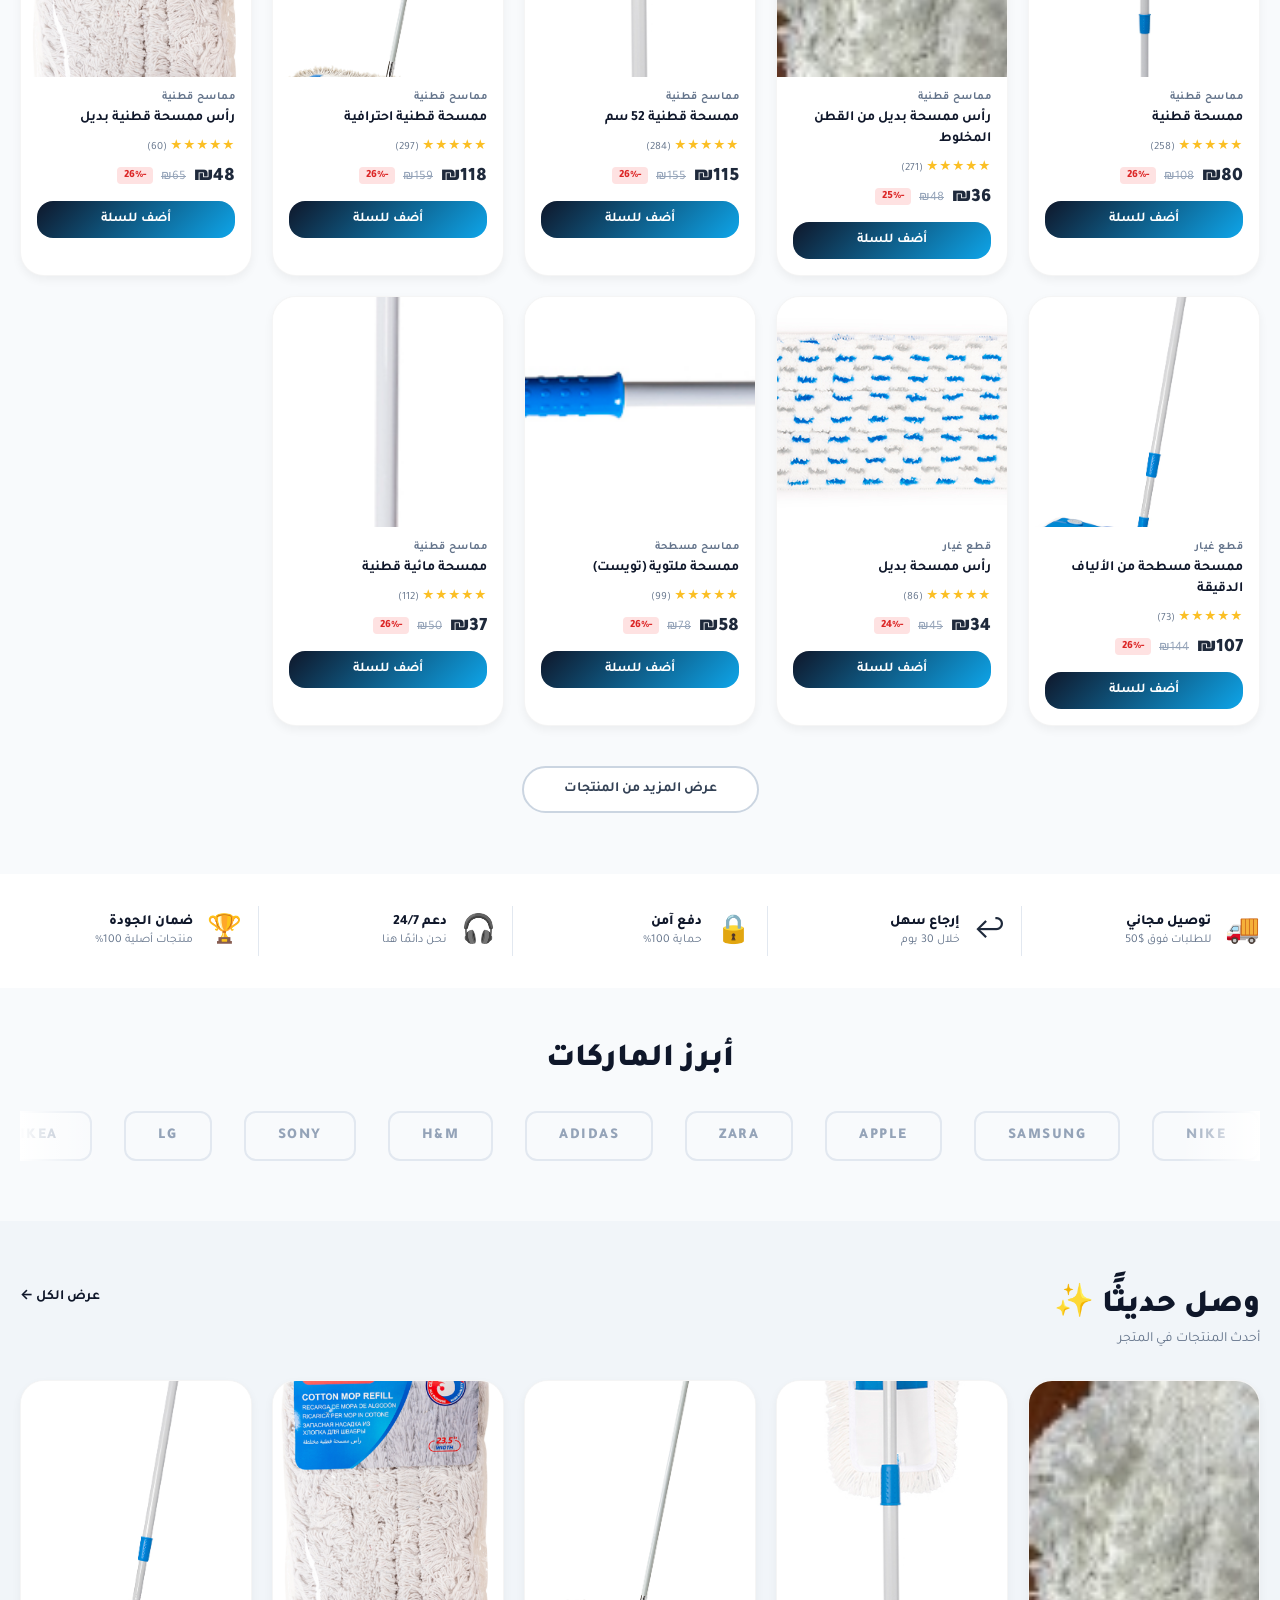
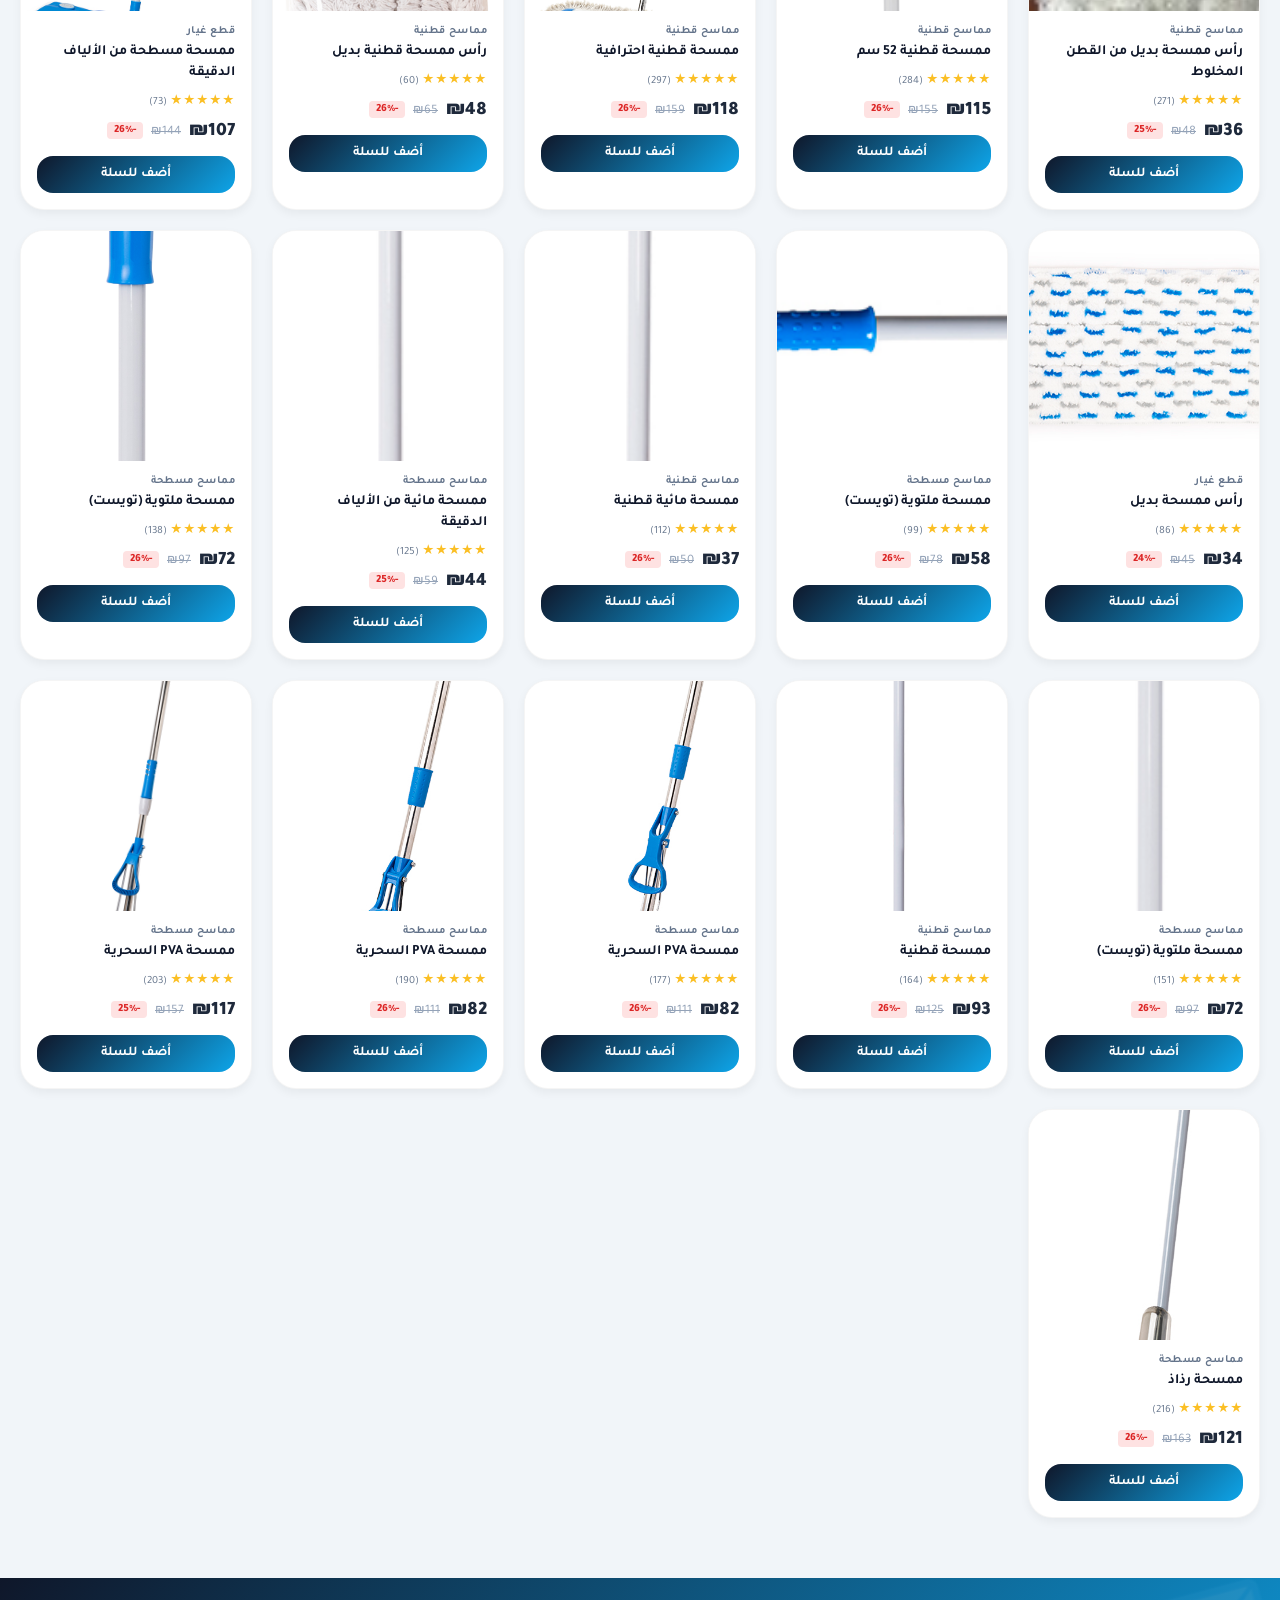
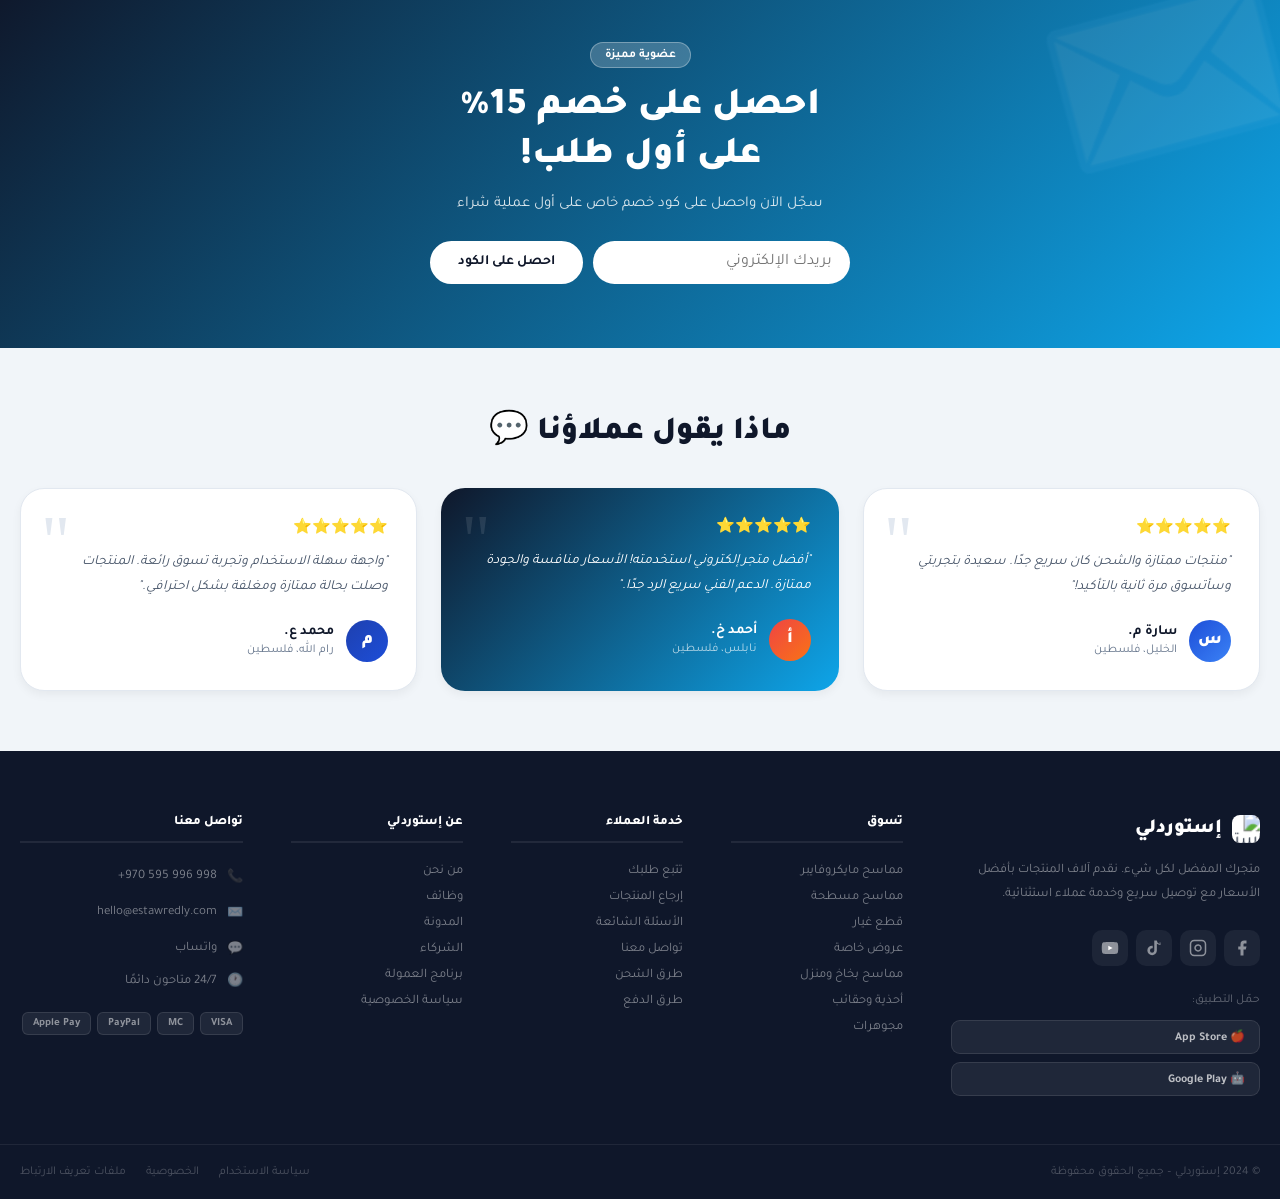
==== commit 6e5b027b: "fix: resolve mobile double tap, menu bug, and missing global drawers on subpages" ====
--- a/index.html
+++ b/index.html
@@ -86,7 +86,7 @@
           <svg width="22" height="22" viewBox="0 0 24 24" fill="none" stroke="currentColor" stroke-width="2"><path d="M6 2 3 6v14a2 2 0 0 0 2 2h14a2 2 0 0 0 2-2V6l-3-4z"/><line x1="3" y1="6" x2="21" y2="6"/><path d="M16 10a4 4 0 0 1-8 0"/></svg>
           <span class="badge cart-badge" id="cart-count">0</span>
         </button>
-        <button class="menu-btn" id="menu-btn" onclick="document.getElementById('main-nav').classList.toggle('open')">
+        <button class="menu-btn" id="menu-btn">
           <span></span><span></span><span></span>
         </button>
       </div>
--- a/style.css
+++ b/style.css
@@ -306,10 +306,12 @@
   position:relative;cursor:pointer;
   box-shadow:var(--sh);
 }
-.p-card:hover{
-  transform:translateY(-10px) scale(1.02);
-  box-shadow:var(--sh-hover);
-  border-color:var(--accent);
+@media (hover: hover) {
+  .p-card:hover {
+    transform: translateY(-10px) scale(1.02);
+    box-shadow: var(--sh-hover);
+    border-color: var(--accent);
+  }
 }
 .p-card-img{
   position:relative;aspect-ratio:1;
@@ -317,15 +319,19 @@
   display:flex;align-items:center;justify-content:center;overflow:hidden;
   transition:background 0.3s ease;
 }
-.p-card:hover .p-card-img{
-  background:linear-gradient(135deg,var(--p-light),var(--gray0));
+@media (hover: hover) {
+  .p-card:hover .p-card-img {
+    background: linear-gradient(135deg, var(--p-light), var(--gray0));
+  }
 }
 .p-emoji{
   font-size:72px;
   transition:transform 0.5s cubic-bezier(0.175, 0.885, 0.32, 1.275);
 }
-.p-card:hover .p-emoji{
-  transform:scale(1.2) rotate(5deg);
+@media (hover: hover) {
+  .p-card:hover .p-emoji {
+    transform: scale(1.2) rotate(5deg);
+  }
 }
 .p-badge{
   position:absolute;top:12px;right:12px;
@@ -340,7 +346,12 @@
   display:flex;flex-direction:column;gap:6px;
   opacity:0;transform:translateX(-8px);transition:var(--t)
 }
-.p-card:hover .p-actions{opacity:1;transform:translateX(0)}
+@media (hover: hover) {
+  .p-card:hover .p-actions { opacity: 1; transform: translateX(0); }
+}
+@media (hover: none) {
+  .p-actions { opacity: 1; transform: translateX(0); }
+}
 .p-action-btn{
   width:34px;height:34px;border-radius:10px;
   background:#fff;box-shadow:var(--sh2);
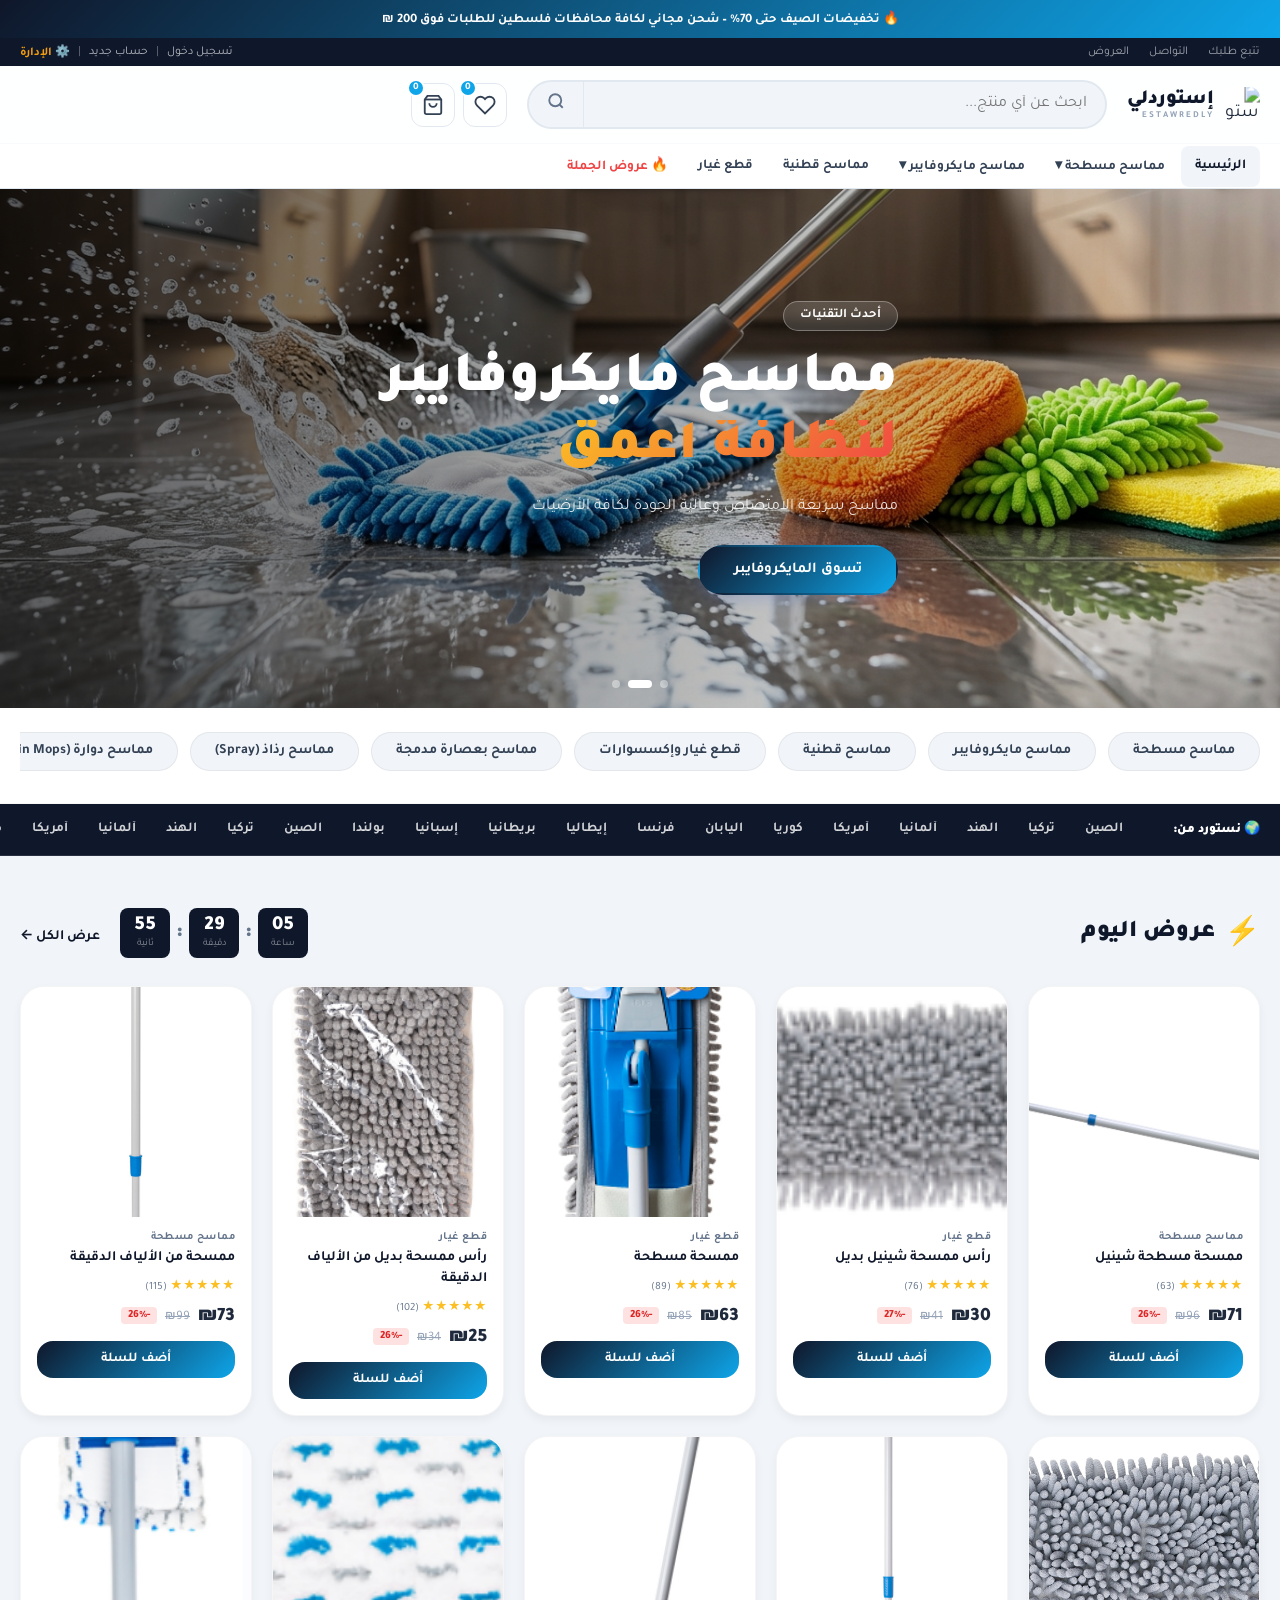
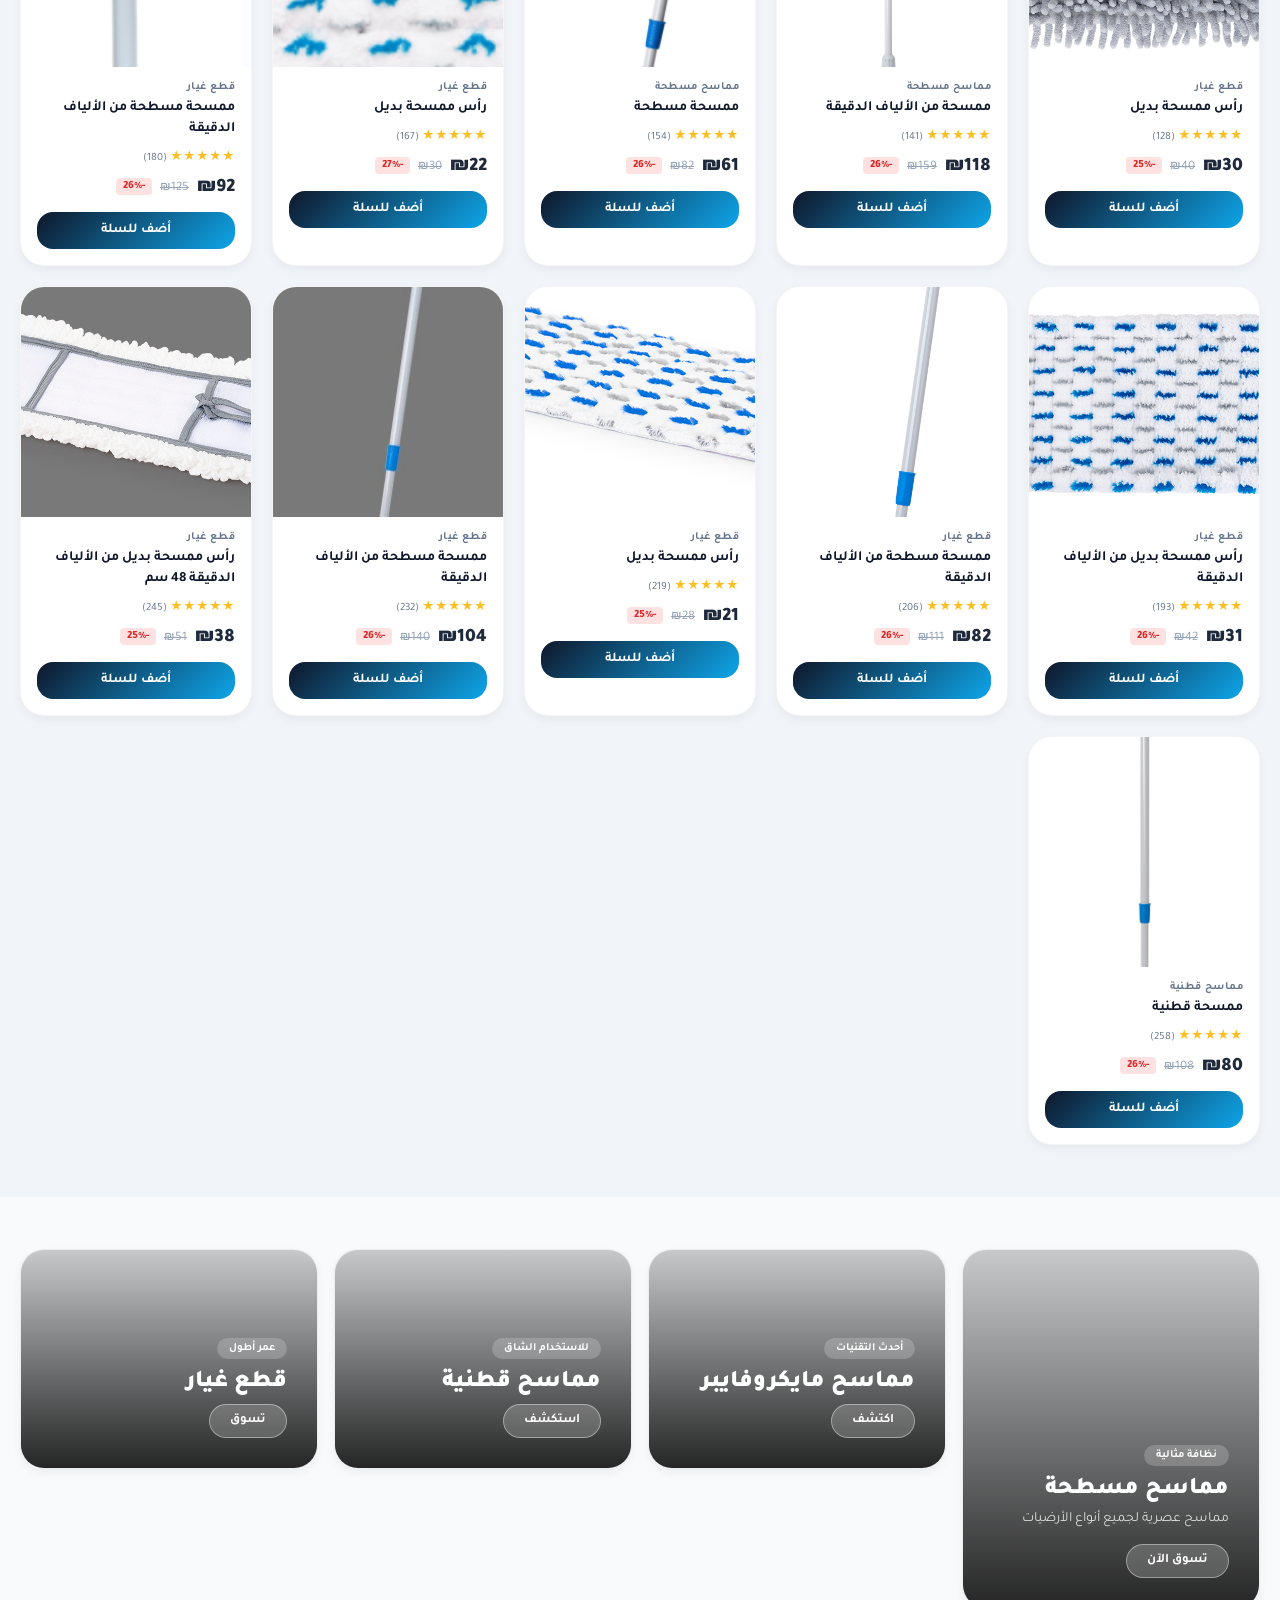
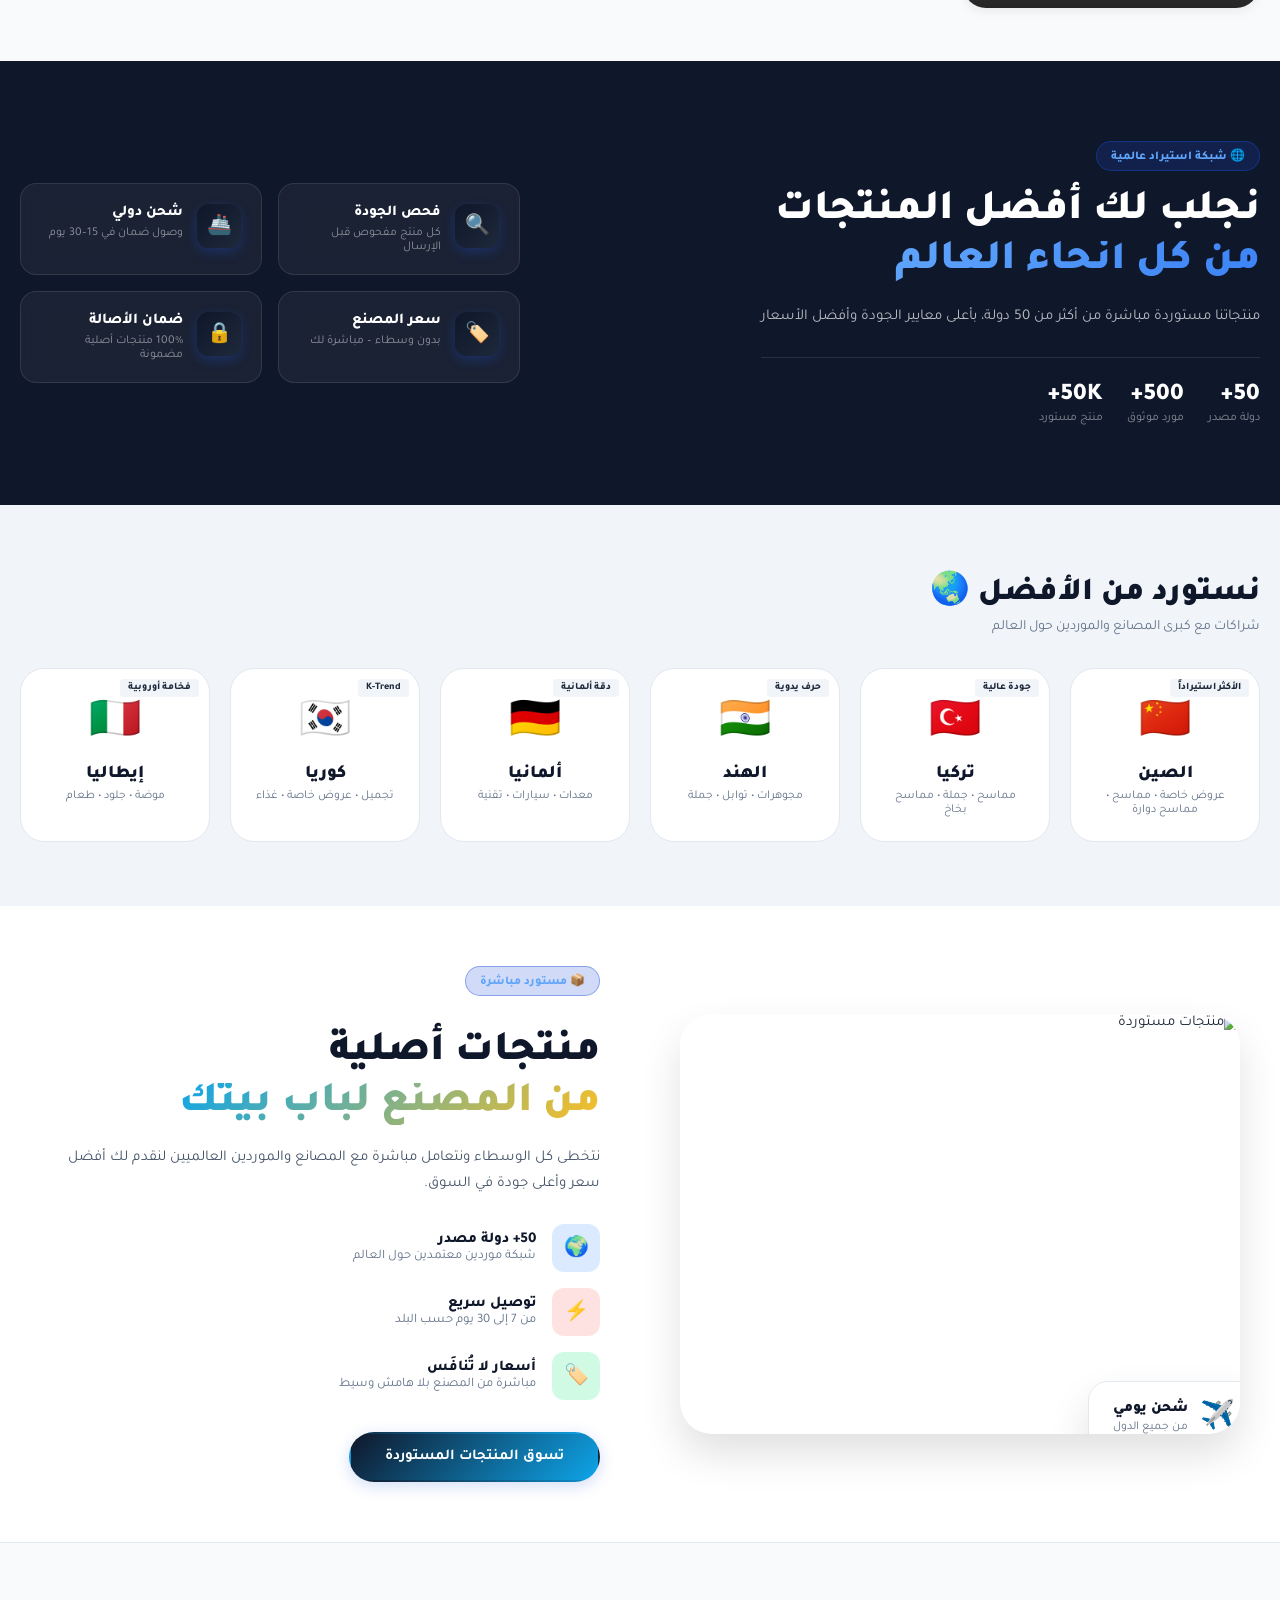
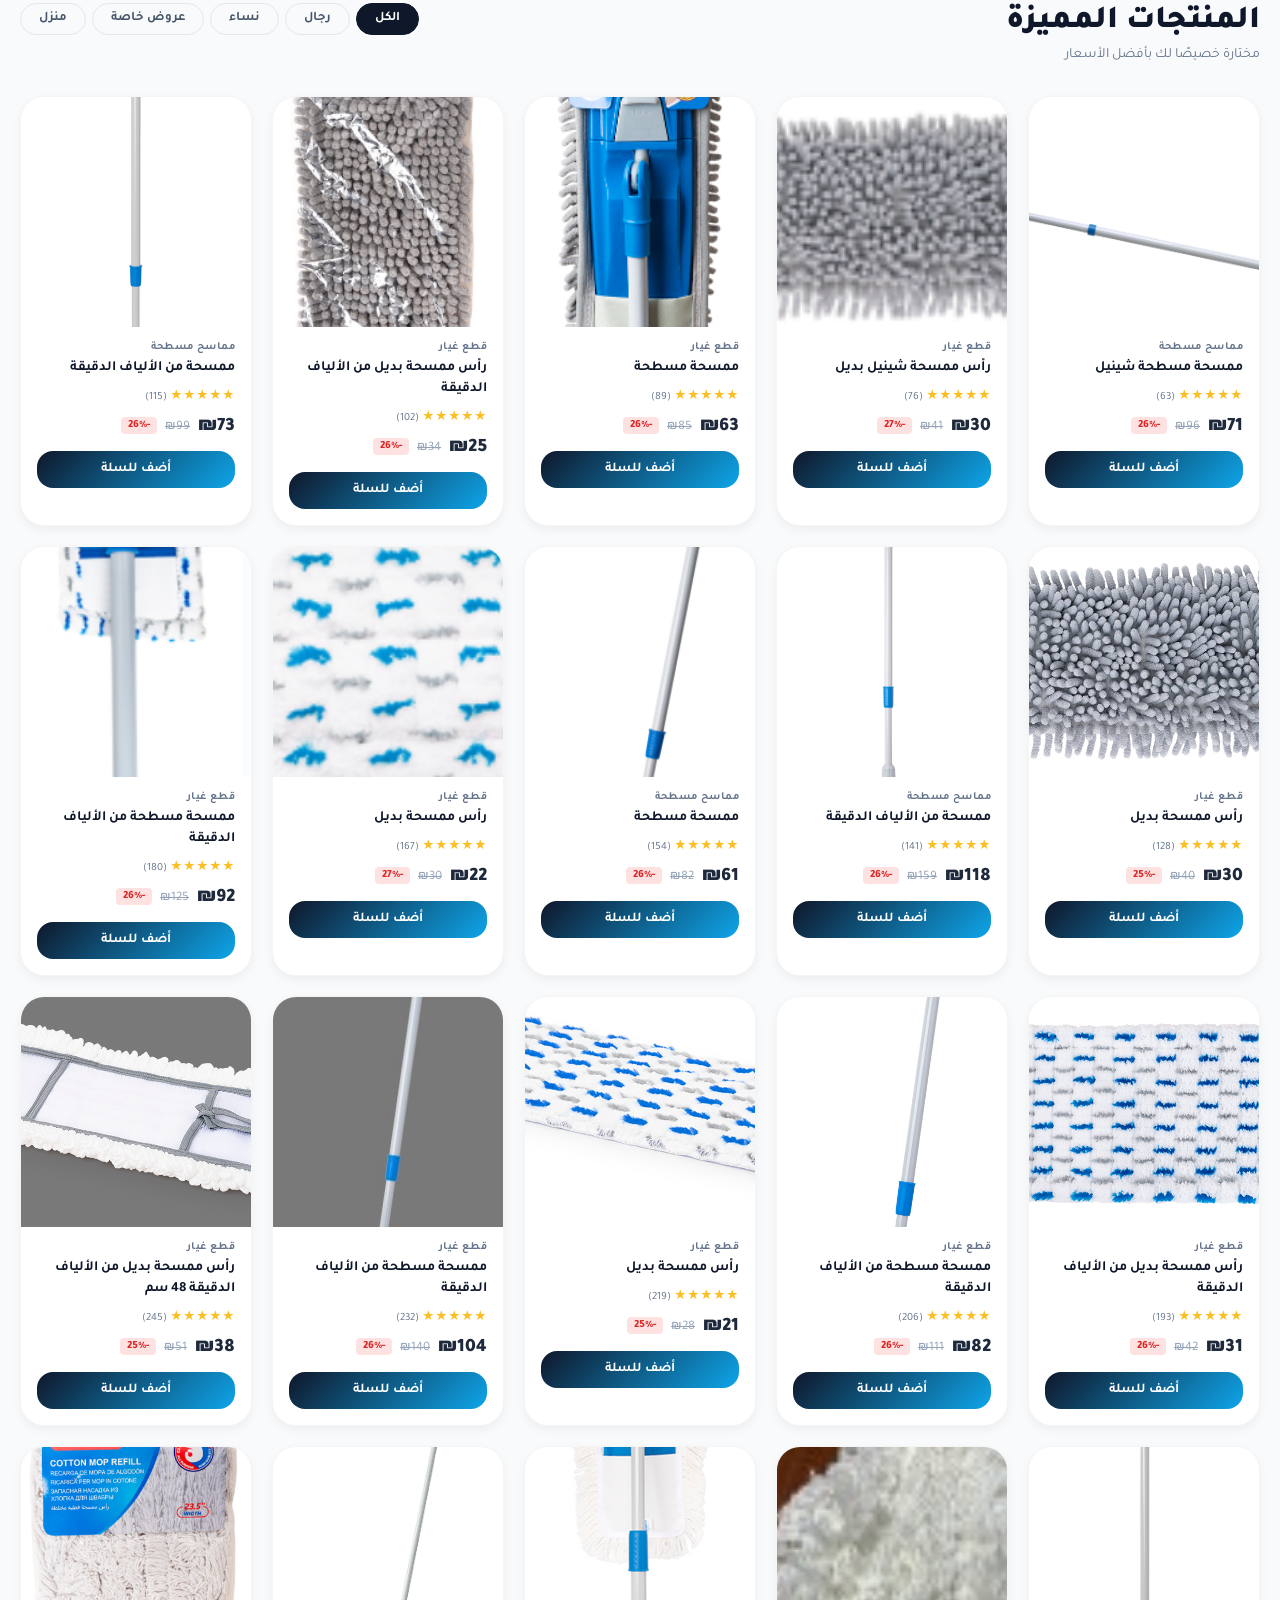
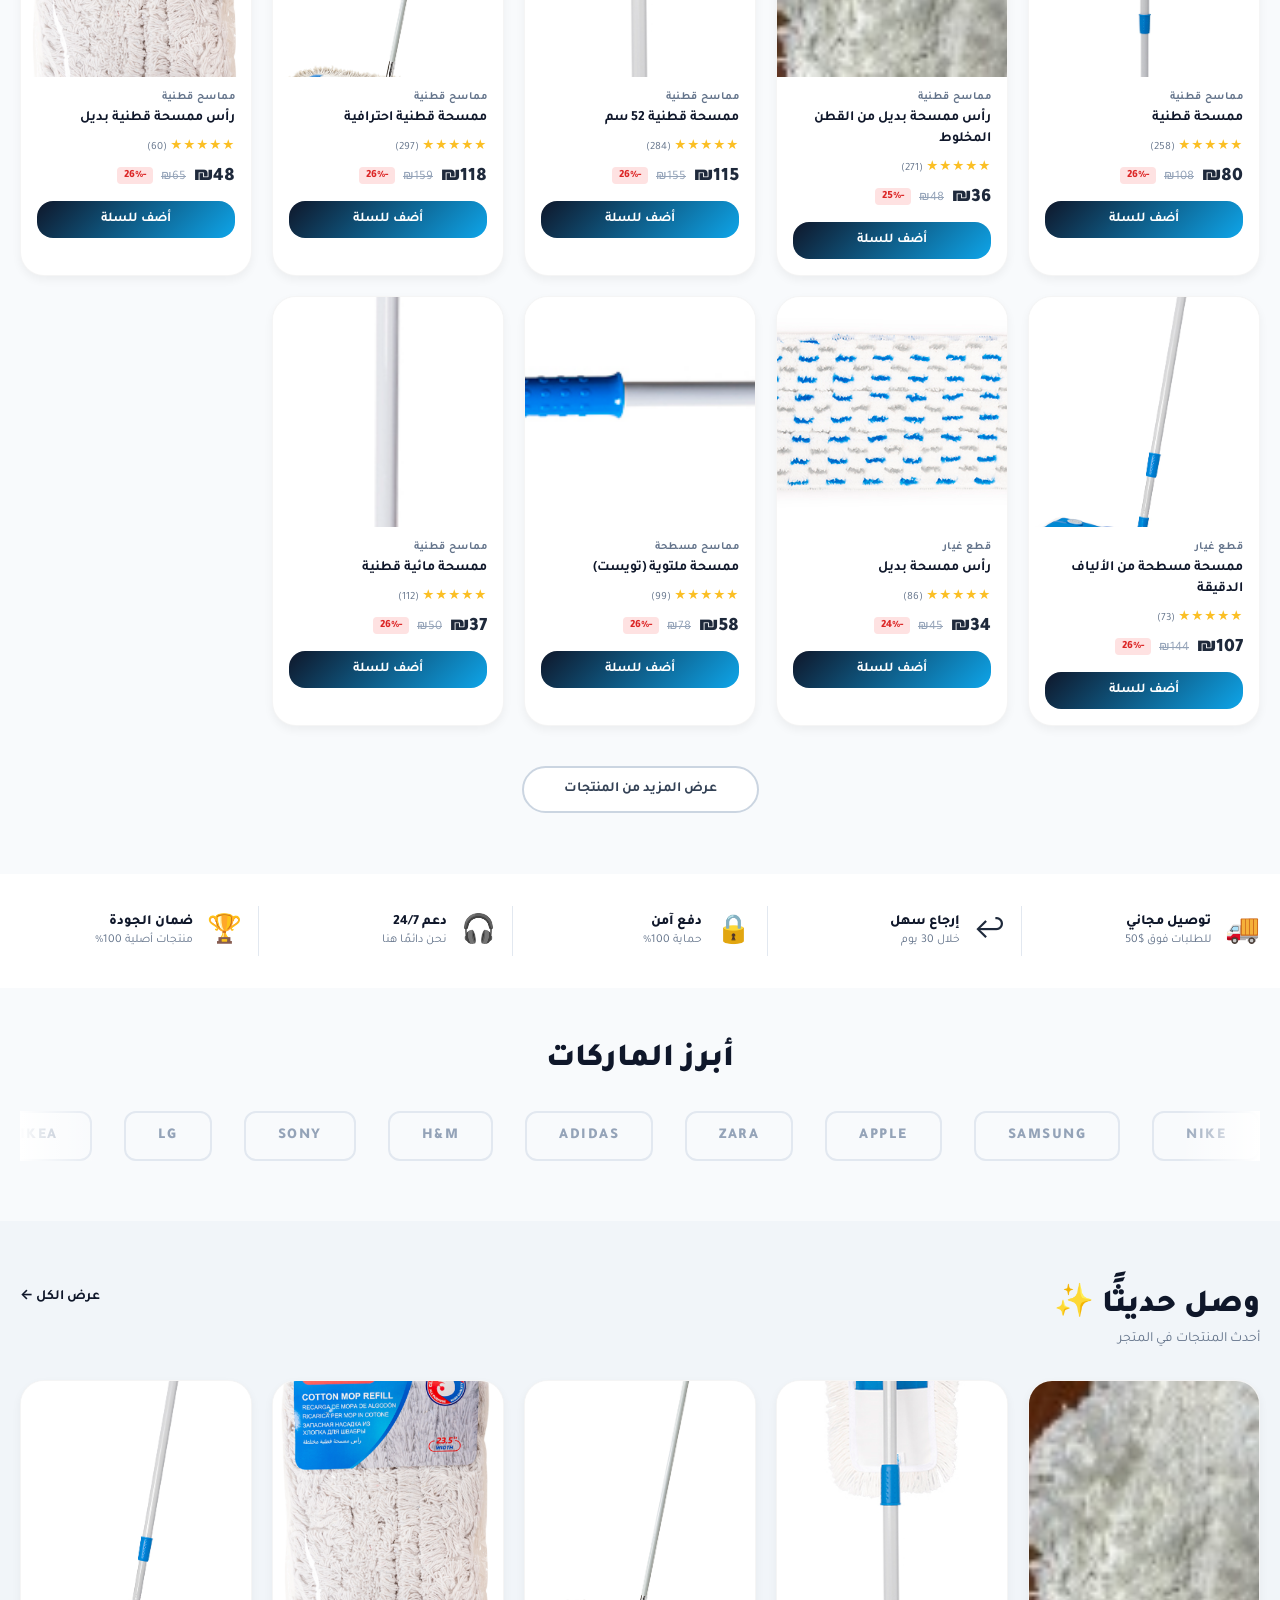
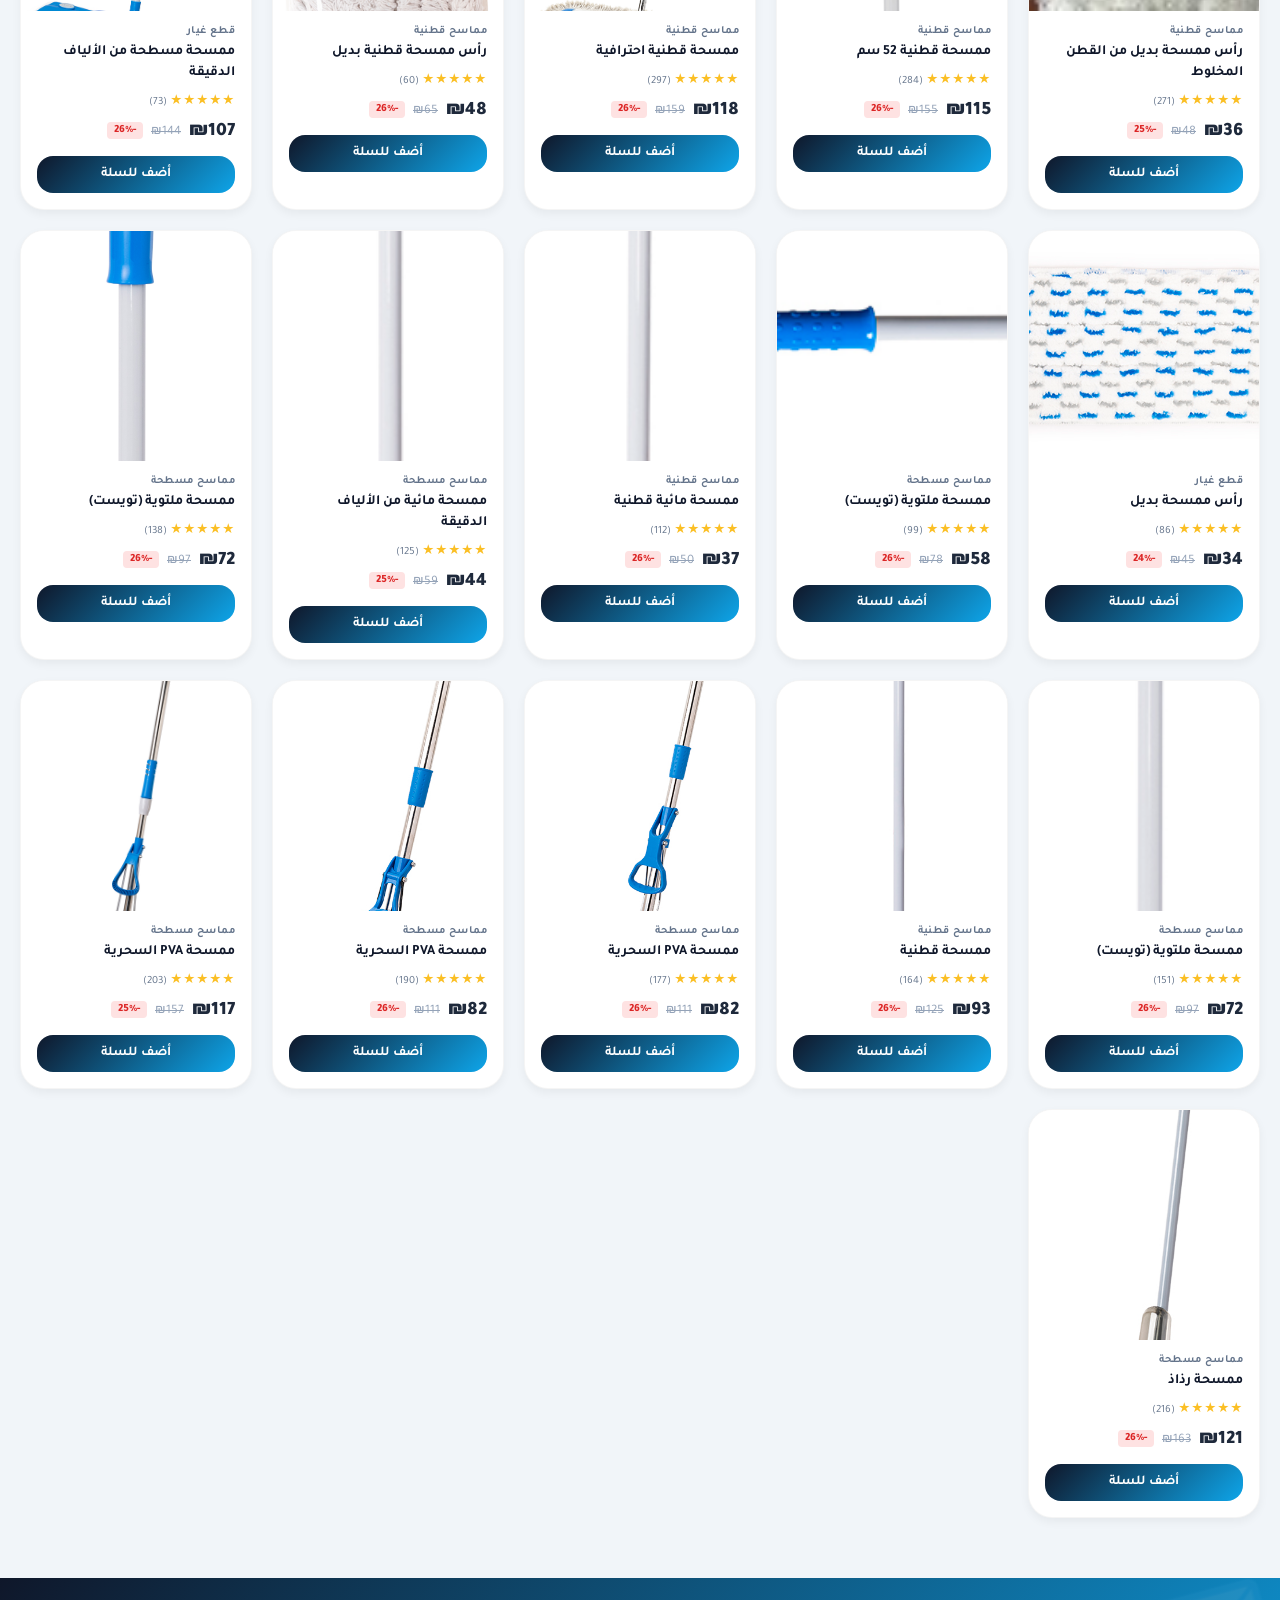
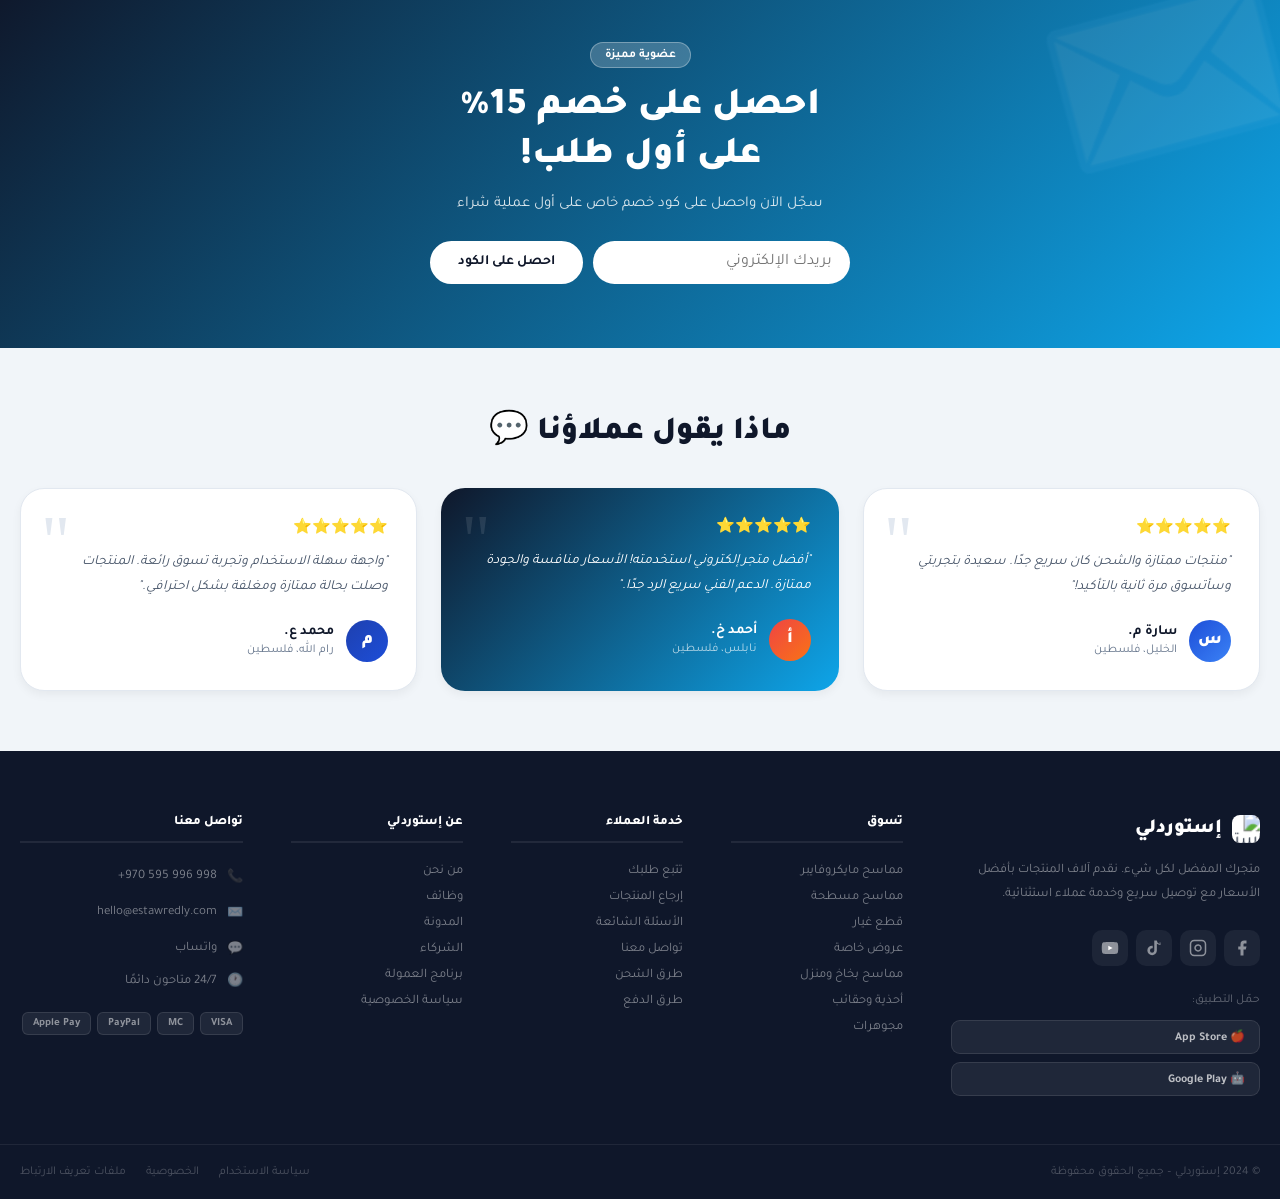
==== commit 573f2a4a: "feat: add PWA support and make admin panel responsive for mobile" ====
--- a/index.html
+++ b/index.html
@@ -13,6 +13,9 @@
   <link rel="stylesheet" href="style.css?v=13"/>
   <link rel="stylesheet" href="enhancements.css?v=13"/>
 <script src="https://accounts.google.com/gsi/client" async defer></script>
+  <link rel="manifest" href="manifest.json" />
+  <meta name="theme-color" content="#3b82f6" />
+  <link rel="apple-touch-icon" href="logo.jpg" />
 </head>
 <body>
 
@@ -785,5 +788,16 @@
 
 <script src="main.js?v=13"></script>
 <script src="enhancements.js?v=13"></script>
+<script>
+  if ('serviceWorker' in navigator) {
+    window.addEventListener('load', () => {
+      navigator.serviceWorker.register('sw.js').then(reg => {
+        console.log('SW registered: ', reg.scope);
+      }).catch(err => {
+        console.log('SW registration failed: ', err);
+      });
+    });
+  }
+</script>
 </body>
 </html>
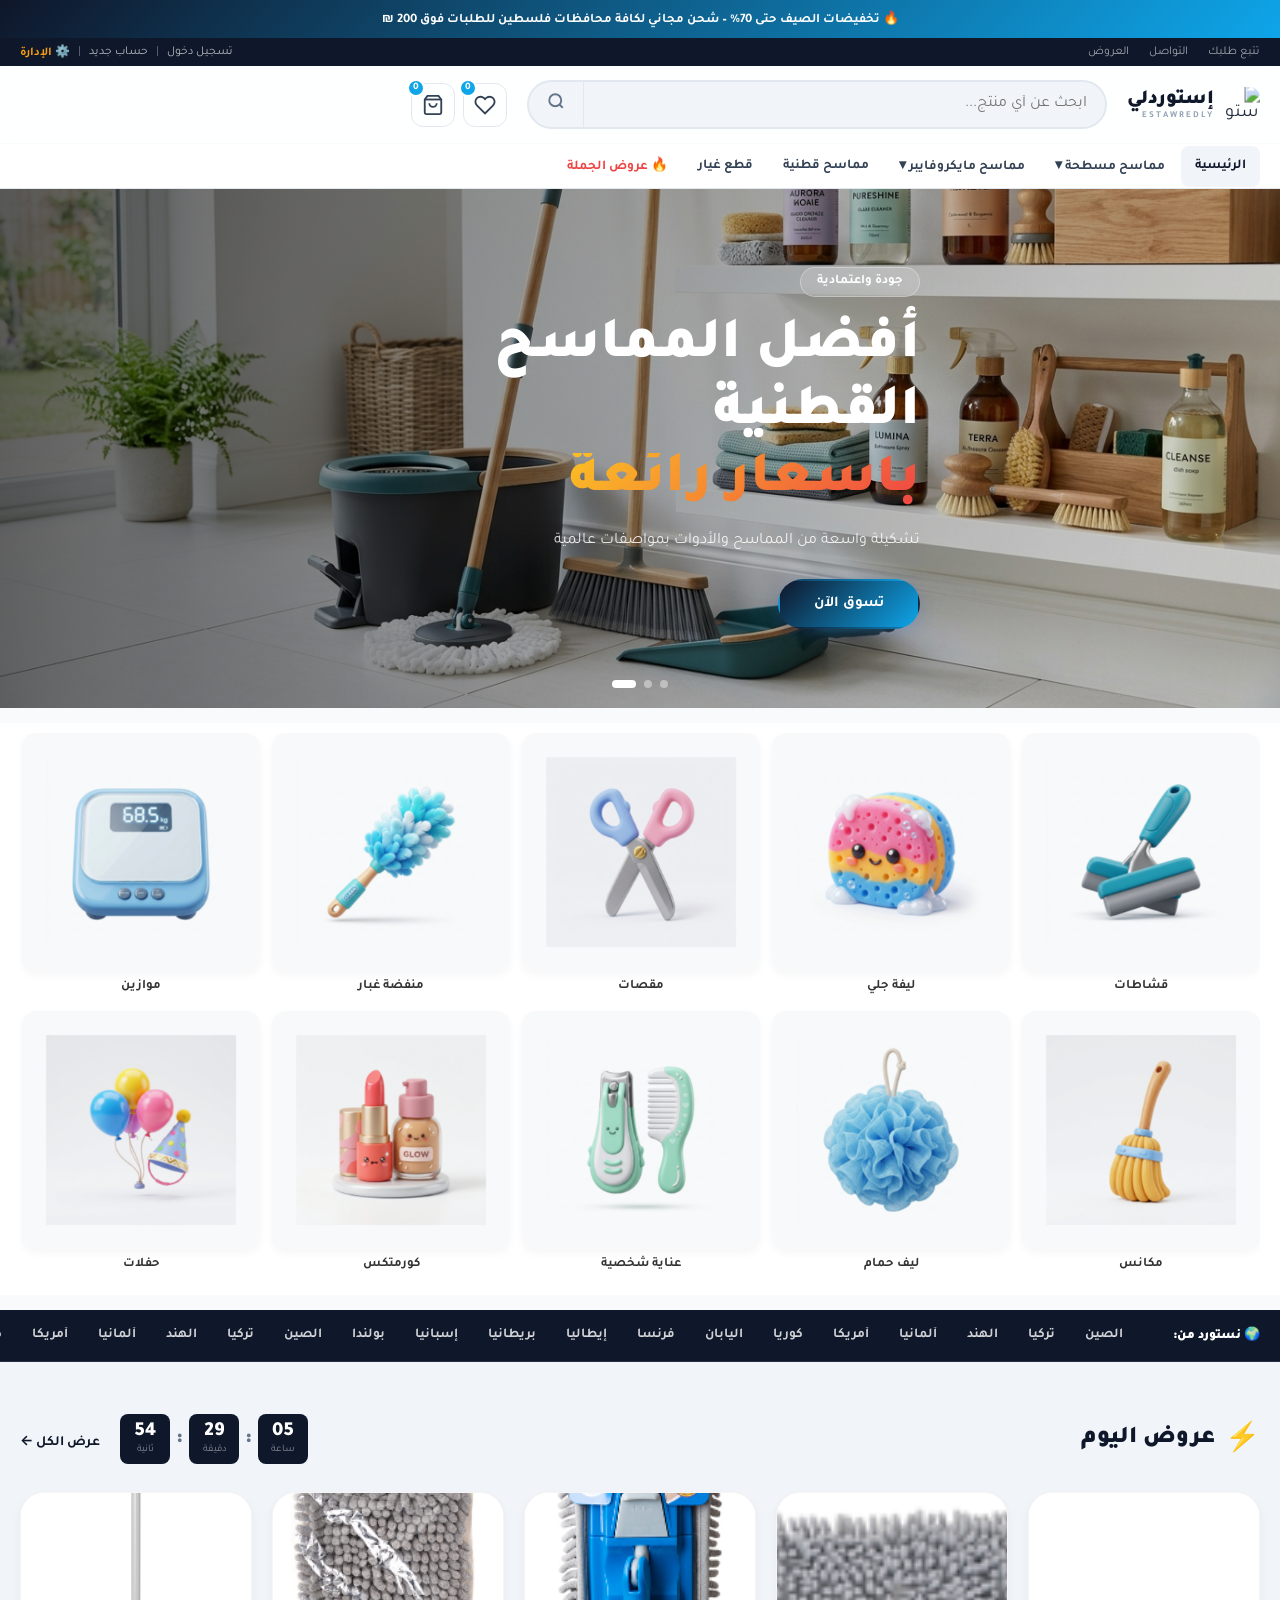
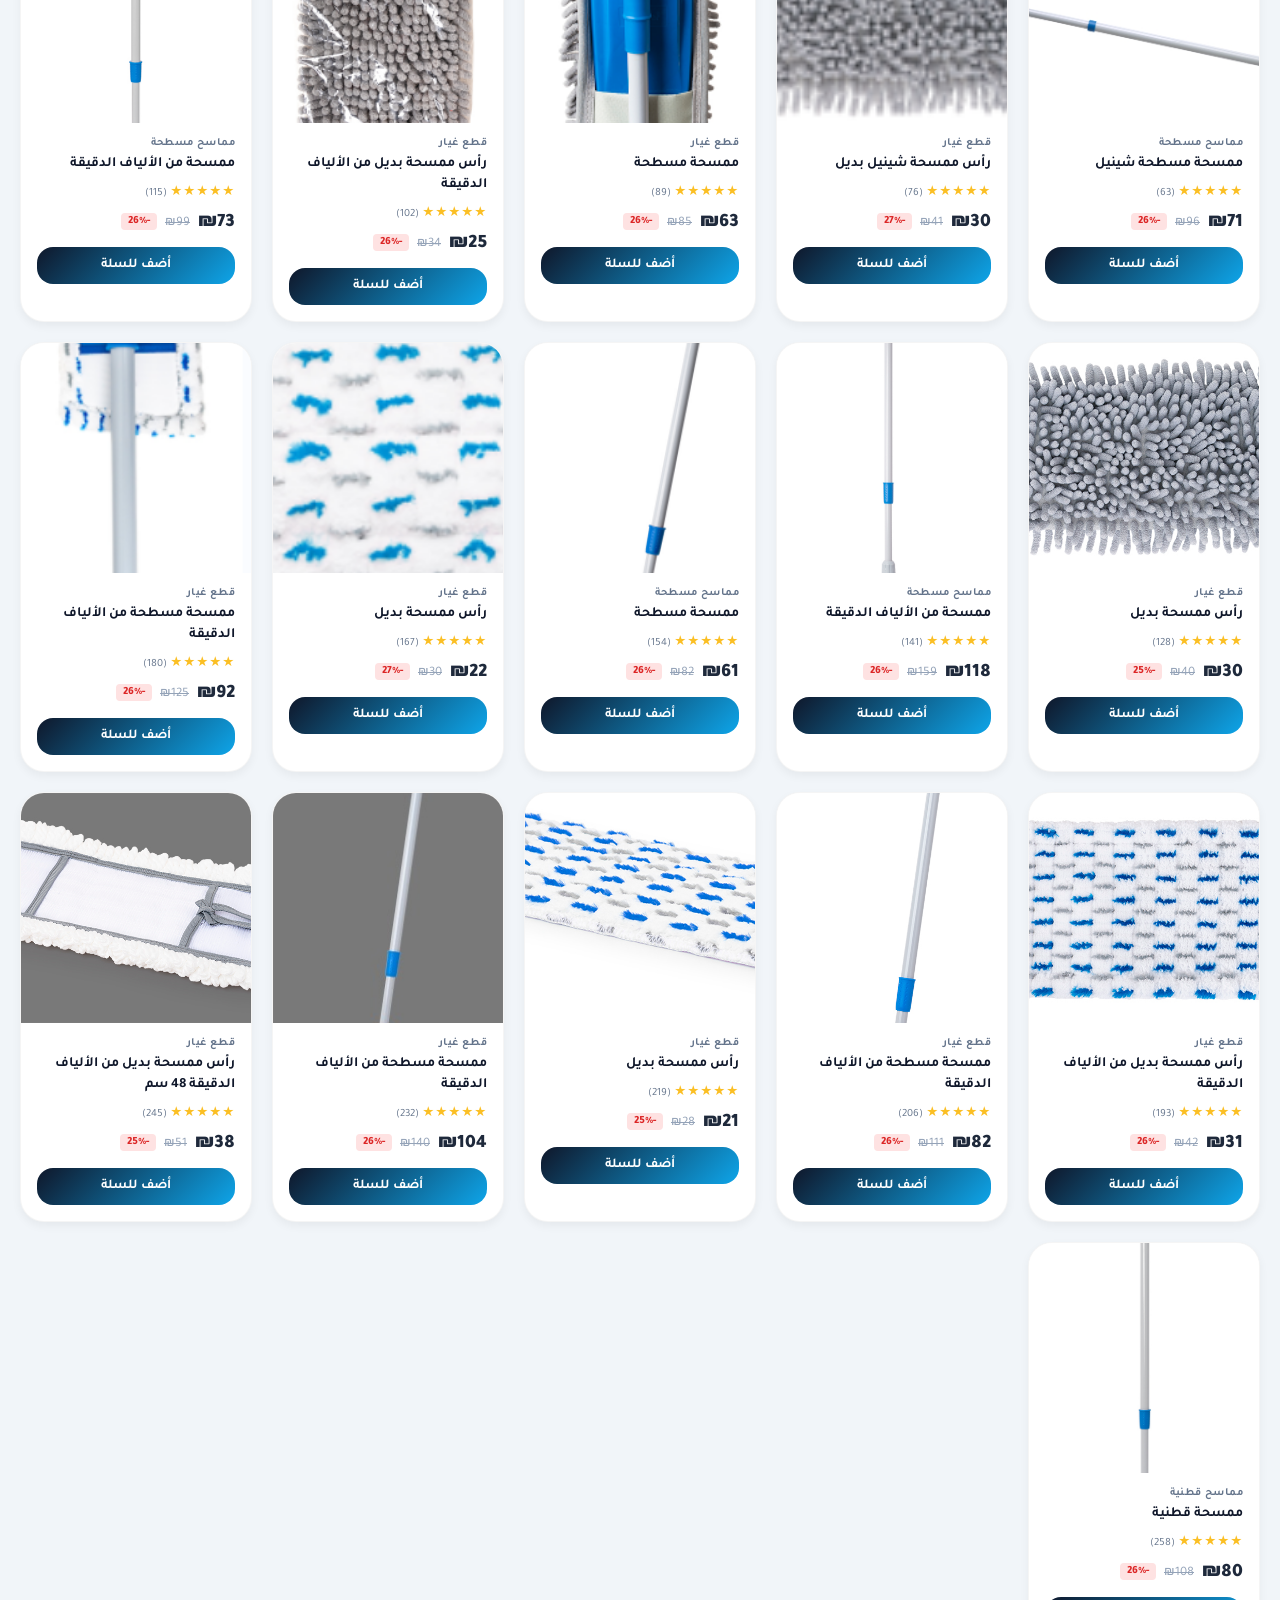
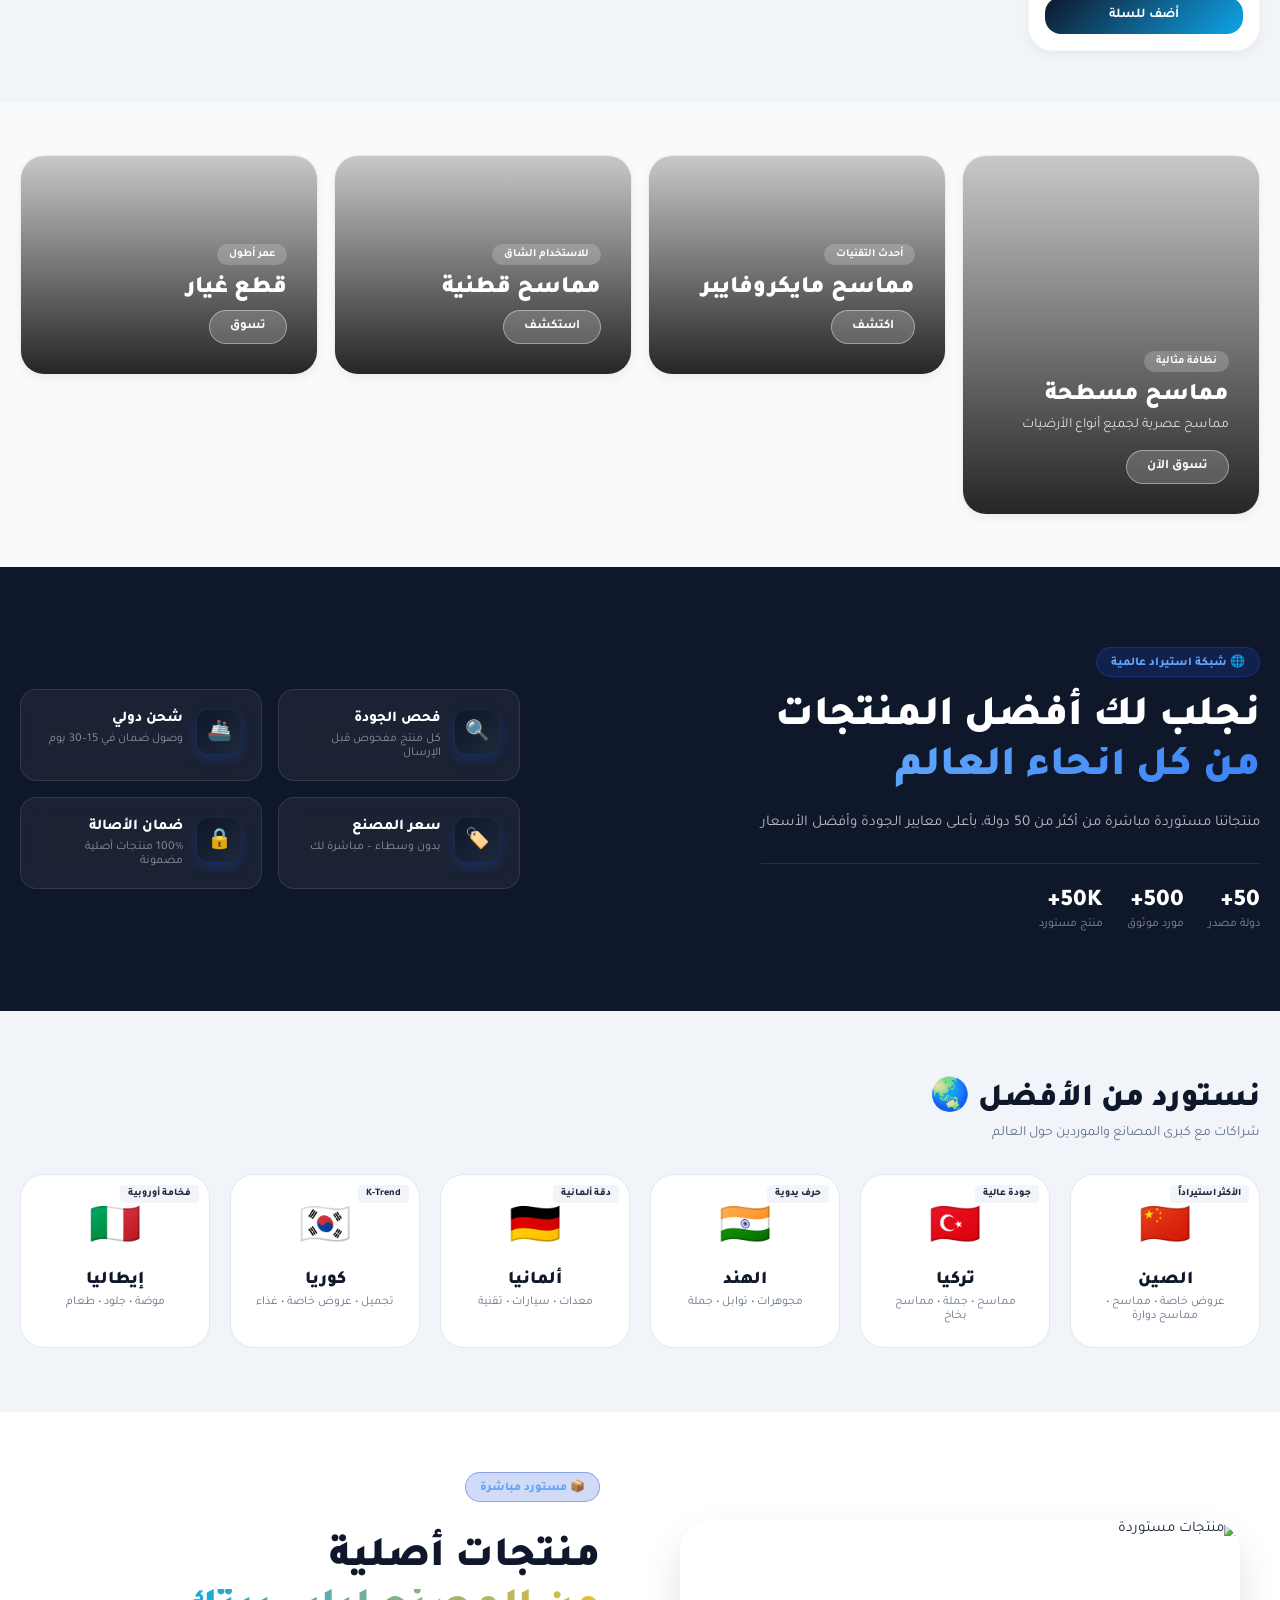
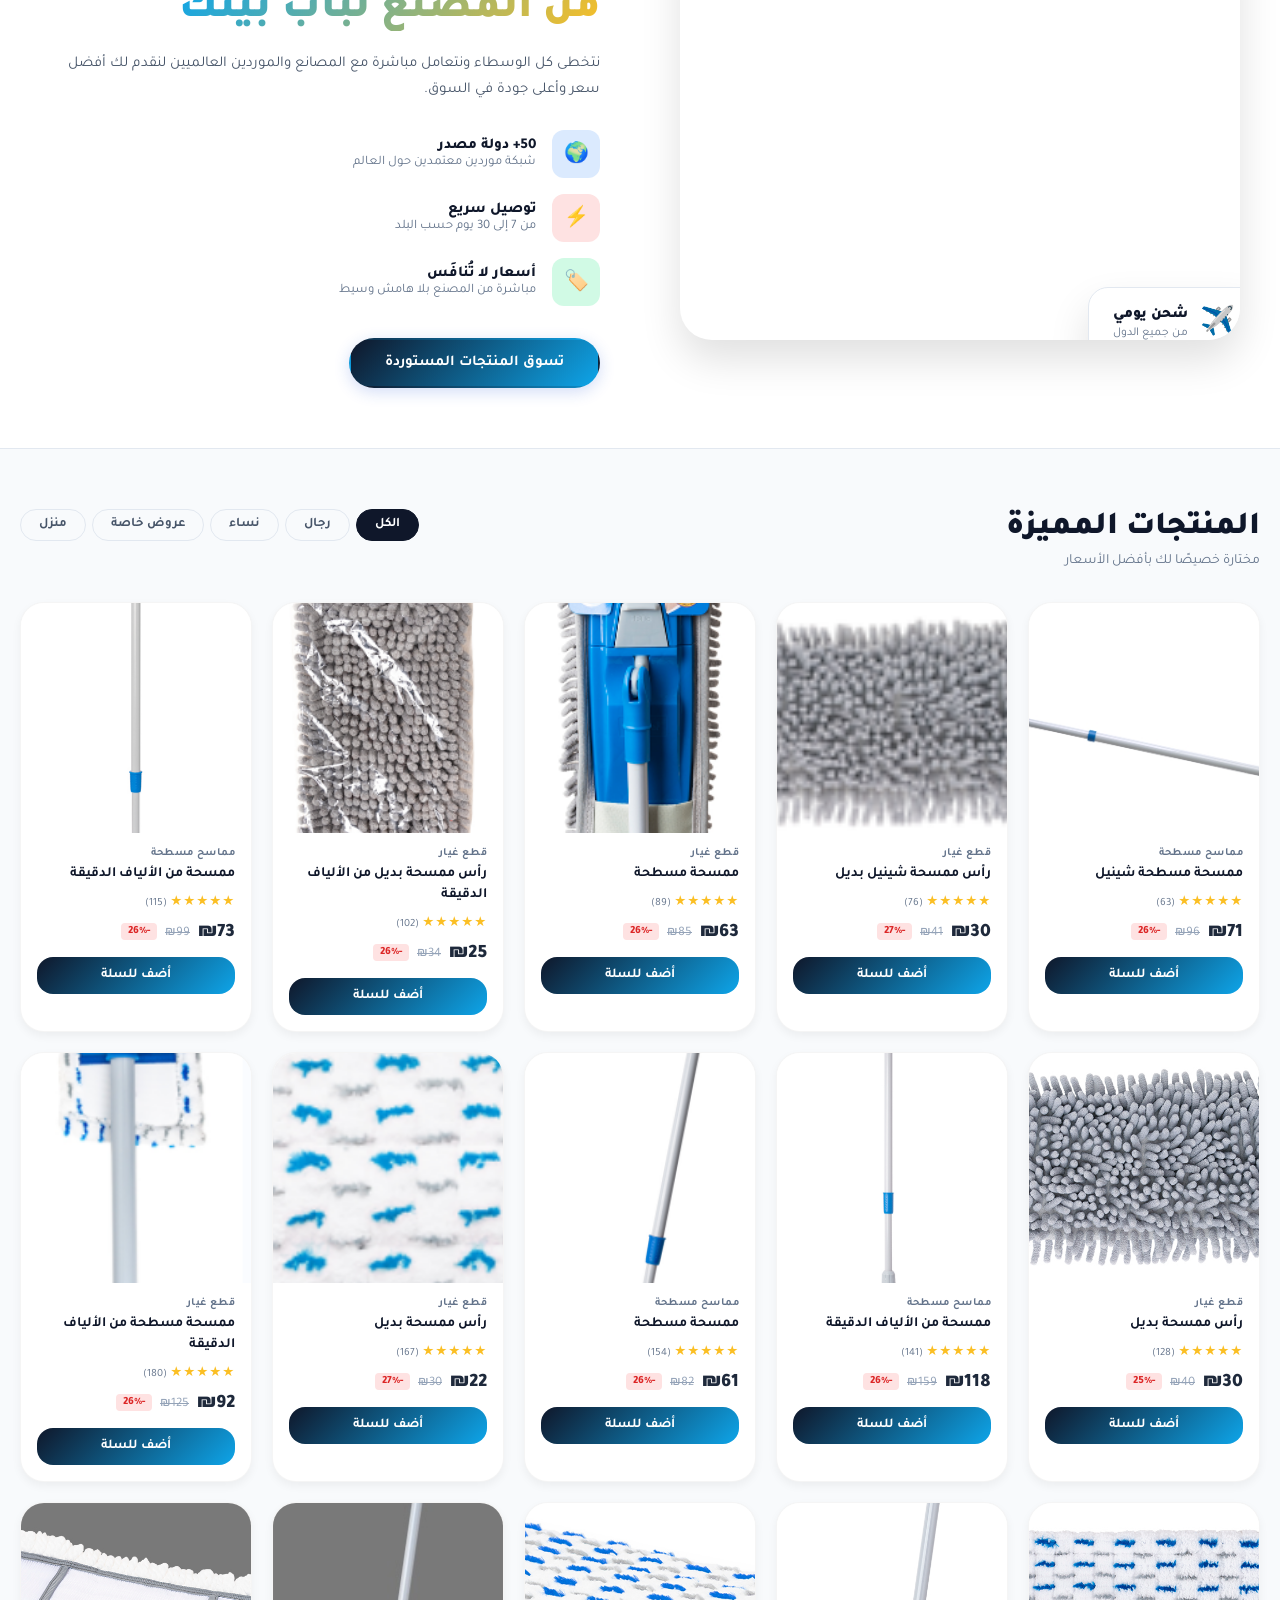
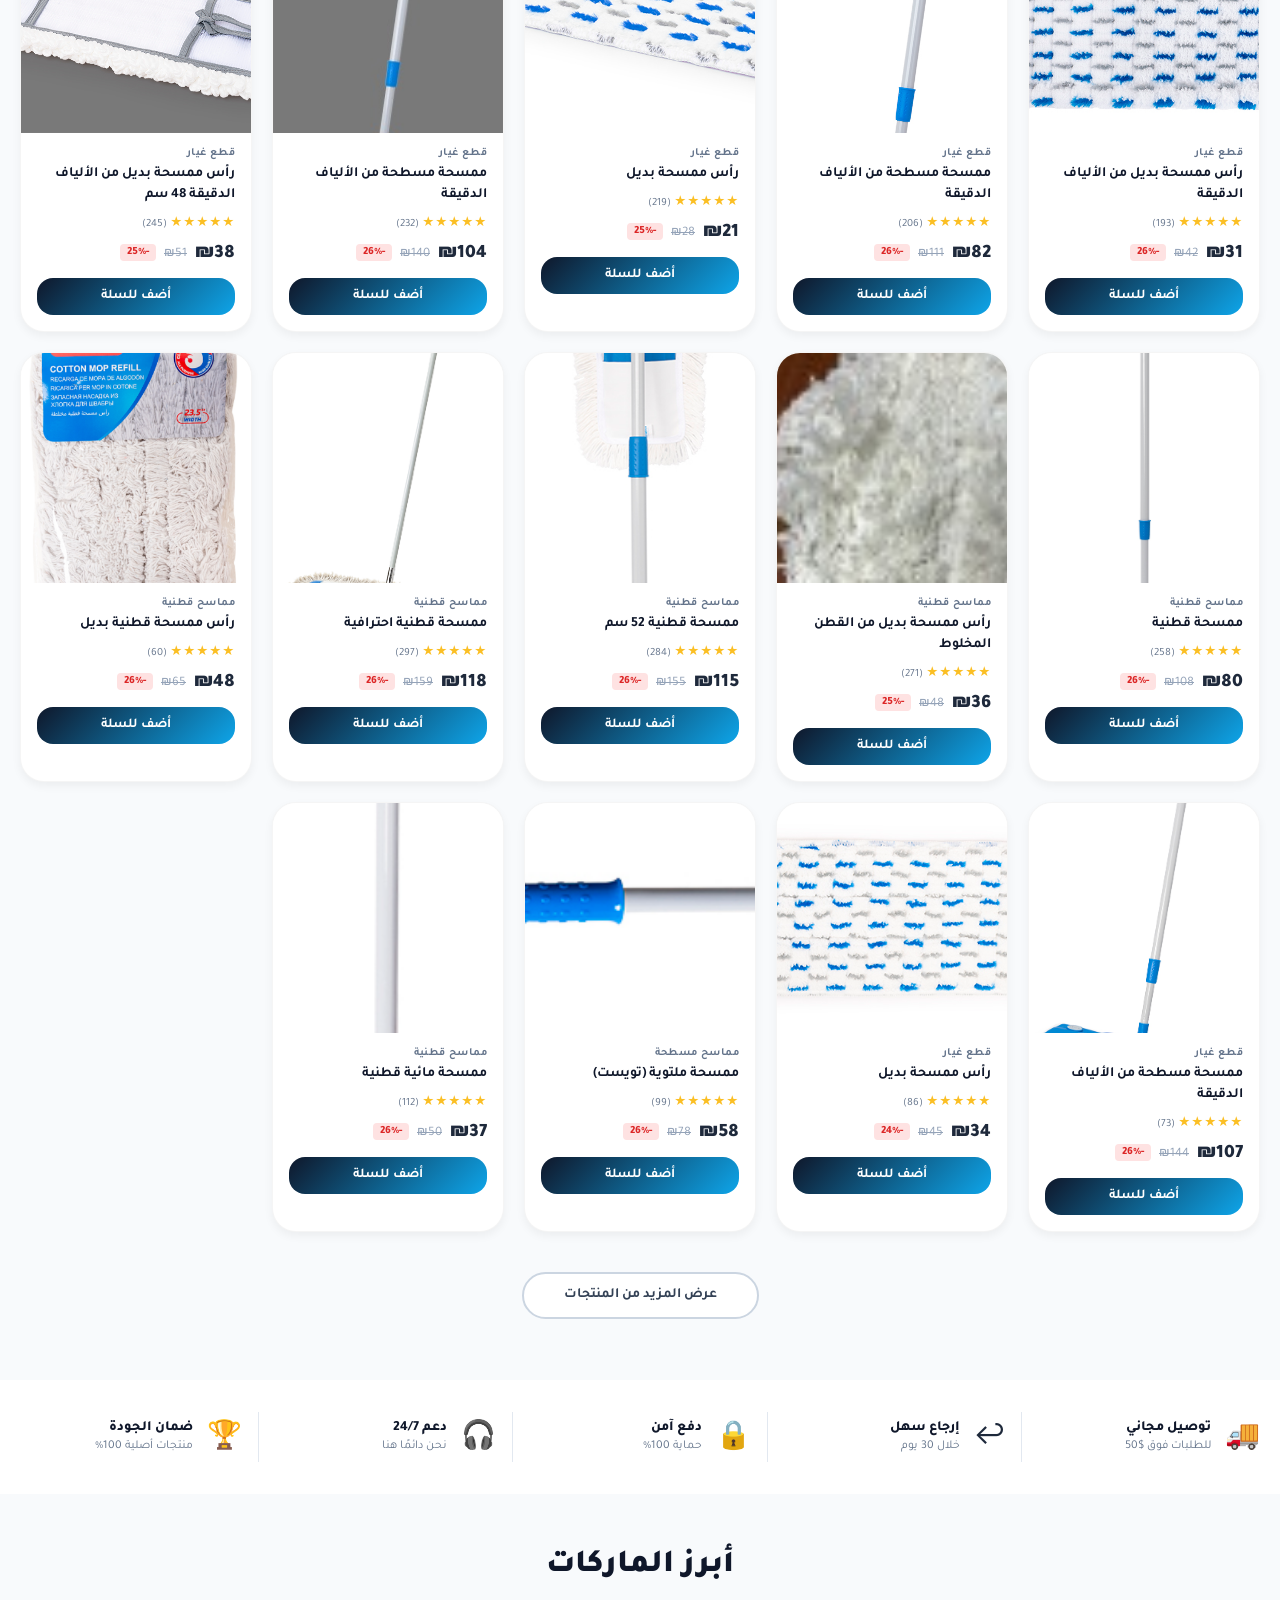
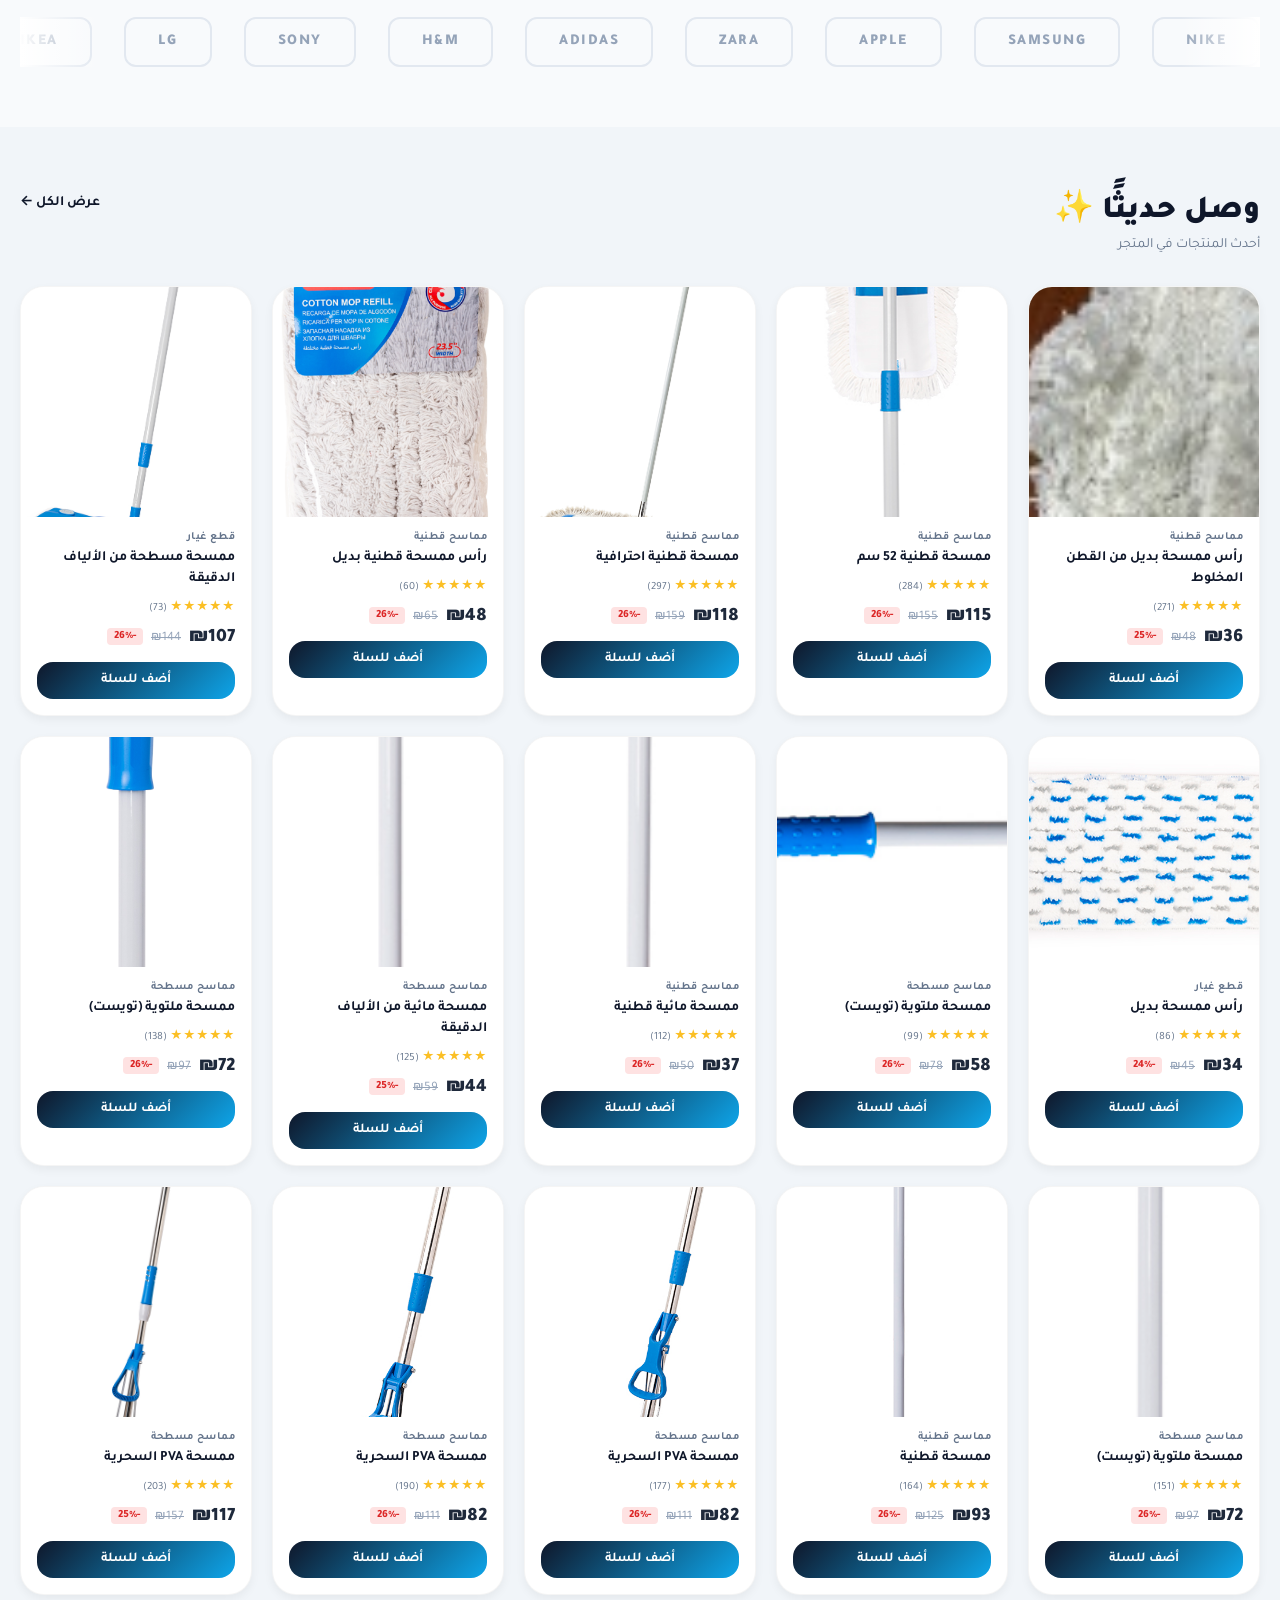
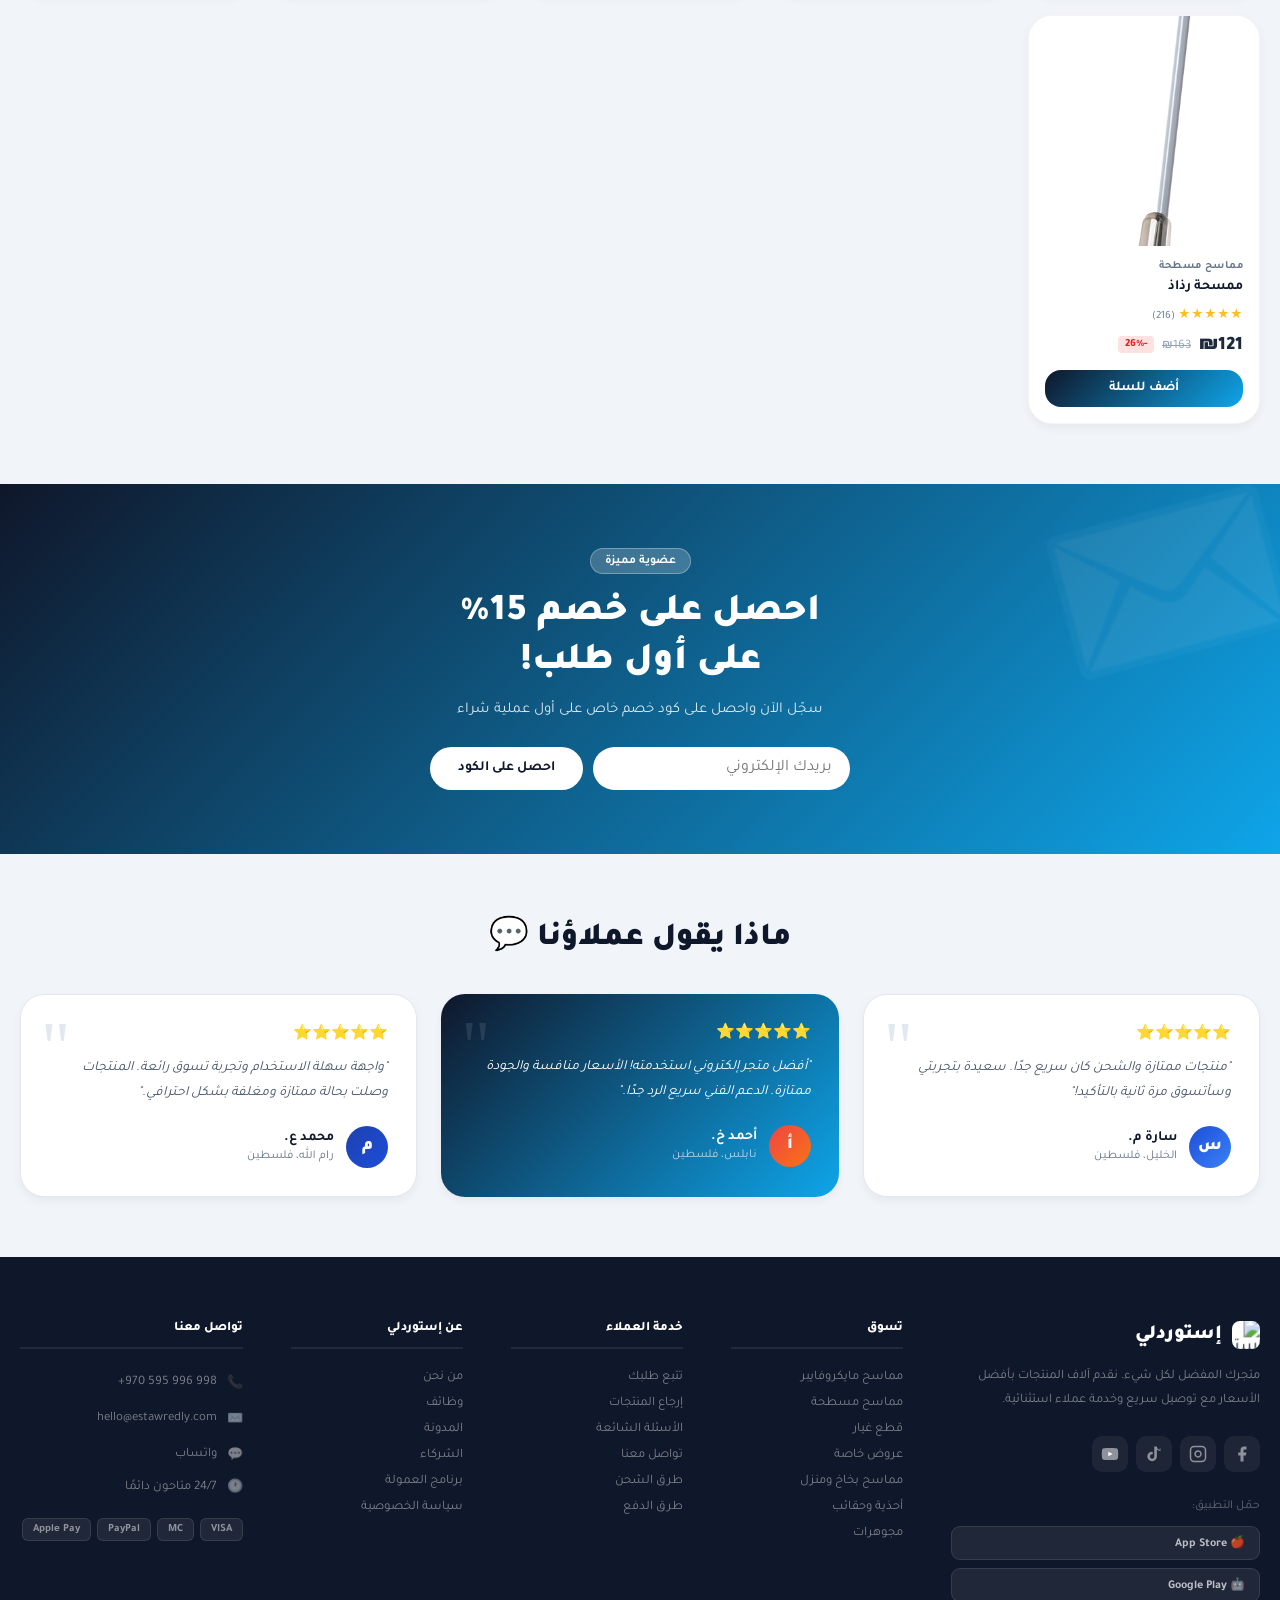
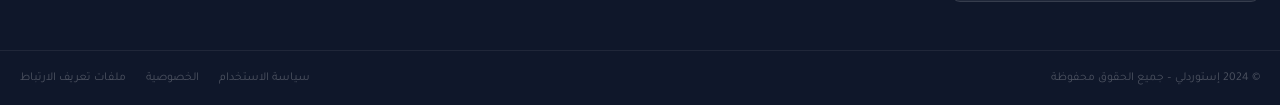
==== commit 8672f61f: "feat: implement Taobao style category grid with custom 3D icons" ====
--- a/index.html
+++ b/index.html
@@ -180,18 +180,70 @@
   </div>
 </section>
 
-<!-- ═══════════════ CATEGORIES STRIP ═══════════════ -->
-<section class="cats-strip">
+<!-- ═══════════════ TAOBAO STYLE CATEGORIES ═══════════════ -->
+<section class="taobao-cats-sec" style="margin-top: 15px; margin-bottom: 15px;">
   <div class="container">
-    <div class="cats-scroll">
-      <div class="cat-pill" onclick="window.location='shop.html?cat=flat'">مماسح مسطحة</div>
-      <div class="cat-pill" onclick="window.location='shop.html?cat=microfiber'">مماسح مايكروفايبر</div>
-      <div class="cat-pill" onclick="window.location='shop.html?cat=cotton'">مماسح قطنية</div>
-      <div class="cat-pill" onclick="window.location='shop.html?cat=refills'">قطع غيار وإكسسوارات</div>
-      <div class="cat-pill" onclick="window.location='shop.html?cat=flat'">مماسح بعصارة مدمجة</div>
-      <div class="cat-pill" onclick="window.location='shop.html?cat=flat'">مماسح رذاذ (Spray)</div>
-      <div class="cat-pill" onclick="window.location='shop.html?cat=microfiber'">مماسح دوارة (Spin Mops)</div>
-      <div class="cat-pill" onclick="window.location='shop.html?cat=microfiber'">مماسح بخيوط</div>
+    <div class="taobao-cats">
+      <div class="tc-item" onclick="window.location='shop.html?cat=squeegees'">
+        <div class="tc-icon"><img src="assets/categories/icon_squeegee.jpg" alt="قشاطات"></div>
+        <div class="tc-name">قشاطات</div>
+      </div>
+      <div class="tc-item" onclick="window.location='shop.html?cat=brooms'">
+        <div class="tc-icon"><img src="assets/categories/icon_broom.jpg" alt="مكانس"></div>
+        <div class="tc-name">مكانس</div>
+      </div>
+      <div class="tc-item" onclick="window.location='shop.html?cat=sponges'">
+        <div class="tc-icon"><img src="assets/categories/icon_sponge.jpg" alt="ليفة جلي"></div>
+        <div class="tc-name">ليفة جلي</div>
+      </div>
+      <div class="tc-item" onclick="window.location='shop.html?cat=loofahs'">
+        <div class="tc-icon"><img src="assets/categories/icon_loofah.jpg" alt="ليف حمام"></div>
+        <div class="tc-name">ليف حمام</div>
+      </div>
+      <div class="tc-item" onclick="window.location='shop.html?cat=scissors'">
+        <div class="tc-icon"><img src="assets/categories/icon_scissors.jpg" alt="مقصات"></div>
+        <div class="tc-name">مقصات</div>
+      </div>
+      <div class="tc-item" onclick="window.location='shop.html?cat=personal_care'">
+        <div class="tc-icon"><img src="assets/categories/icon_personal_care.jpg" alt="عناية شخصية"></div>
+        <div class="tc-name">عناية شخصية</div>
+      </div>
+      <div class="tc-item" onclick="window.location='shop.html?cat=dusters'">
+        <div class="tc-icon"><img src="assets/categories/icon_duster.jpg" alt="منفضة غبار"></div>
+        <div class="tc-name">منفضة غبار</div>
+      </div>
+      <div class="tc-item" onclick="window.location='shop.html?cat=cosmetics'">
+        <div class="tc-icon"><img src="assets/categories/icon_cosmetics.jpg" alt="كورمتكس"></div>
+        <div class="tc-name">كورمتكس</div>
+      </div>
+      <div class="tc-item" onclick="window.location='shop.html?cat=scales'">
+        <div class="tc-icon"><img src="assets/categories/icon_scale.jpg" alt="موازين"></div>
+        <div class="tc-name">موازين</div>
+      </div>
+      <div class="tc-item" onclick="window.location='shop.html?cat=party'">
+        <div class="tc-icon"><img src="assets/categories/icon_party.jpg" alt="أعياد ميلاد"></div>
+        <div class="tc-name">حفلات</div>
+      </div>
+      <div class="tc-item" onclick="window.location='shop.html?cat=foil'">
+        <div class="tc-icon"><img src="assets/categories/icon_aluminum_foil.jpg" alt="منتجات قصدير"></div>
+        <div class="tc-name">قصدير</div>
+      </div>
+      <div class="tc-item" onclick="window.location='shop.html?cat=plastic'">
+        <div class="tc-icon"><img src="assets/categories/icon_plastic_products.jpg" alt="منتجات بلاستيك"></div>
+        <div class="tc-name">بلاستيك</div>
+      </div>
+      <div class="tc-item" onclick="window.location='shop.html?cat=nylon_bags'">
+        <div class="tc-icon"><img src="assets/categories/icon_plastic_bags.jpg" alt="أكياس نايلون"></div>
+        <div class="tc-name">أكياس نايلون</div>
+      </div>
+      <div class="tc-item" onclick="window.location='shop.html?cat=batteries'">
+        <div class="tc-icon" style="font-size:28px">🔋</div>
+        <div class="tc-name">بطاريات</div>
+      </div>
+      <div class="tc-item" onclick="window.location='shop.html?cat=microfiber'">
+        <div class="tc-icon" style="font-size:28px">🧹</div>
+        <div class="tc-name">مايكروفايبر</div>
+      </div>
     </div>
   </div>
 </section>
--- a/style.css
+++ b/style.css
@@ -259,20 +259,65 @@
 .dot.active{width:24px;border-radius:4px;background:#fff}
 
 /* ════════════════════════════════════════
-   CATEGORIES STRIP
-   ════════════════════════════════════════ */
-.cats-strip{padding:24px 0;border-bottom:1px solid rgba(0,0,0,0.03);background:#fff}
-.cats-scroll{display:flex;gap:12px;overflow-x:auto;padding-bottom:8px;scrollbar-width:none}
-.cats-scroll::-webkit-scrollbar{display:none}
-.cat-pill{
-  display:flex;align-items:center;gap:6px;padding:10px 24px;
-  border-radius:50px;border:1px solid rgba(0,0,0,0.06);background:var(--gray0);
-  font-size:14px;font-weight:600;color:var(--gray7);
-  cursor:pointer;white-space:nowrap;transition:all 0.3s ease;flex-shrink:0
-}
-.cat-pill span{display:none} /* Hide emojis if any leak through */
-.cat-pill:hover{border-color:var(--accent);background:var(--accent);color:#fff;box-shadow:var(--sh-hover);transform:translateY(-4px) scale(1.05)}
-.cat-pill.active{border-color:var(--p);background:var(--p);color:#fff}
+   TAOBAO STYLE CATEGORIES
+   ════════════════════════════════════════ */
+.taobao-cats-sec { padding: 10px 0; background: #fff; }
+.taobao-cats {
+  display: grid;
+  grid-template-rows: auto auto;
+  grid-auto-flow: column;
+  grid-auto-columns: calc(20% - 10px);
+  gap: 16px 12px;
+  overflow-x: auto;
+  scroll-snap-type: x mandatory;
+  padding-bottom: 12px;
+  scrollbar-width: none;
+}
+.taobao-cats::-webkit-scrollbar { display: none; }
+@media(max-width: 600px) {
+  .taobao-cats {
+    grid-auto-columns: calc(20% - 8px);
+    gap: 12px 8px;
+  }
+}
+.tc-item {
+  display: flex;
+  flex-direction: column;
+  align-items: center;
+  gap: 8px;
+  cursor: pointer;
+  scroll-snap-align: start;
+  transition: transform 0.2s;
+}
+.tc-item:hover { transform: scale(1.05); }
+.tc-icon {
+  width: 100%;
+  aspect-ratio: 1;
+  border-radius: 14px;
+  background: #f8f9fa;
+  display: flex;
+  align-items: center;
+  justify-content: center;
+  overflow: hidden;
+  box-shadow: 0 4px 10px rgba(0,0,0,0.04);
+}
+.tc-icon img {
+  width: 80%;
+  height: 80%;
+  object-fit: contain;
+  mix-blend-mode: multiply;
+}
+.tc-name {
+  font-size: 13px;
+  font-weight: 700;
+  color: #333;
+  text-align: center;
+  white-space: nowrap;
+}
+@media(max-width: 600px) {
+  .tc-name { font-size: 11px; }
+  .tc-icon { border-radius: 12px; }
+}
 
 /* ════════════════════════════════════════
    FLASH SALE
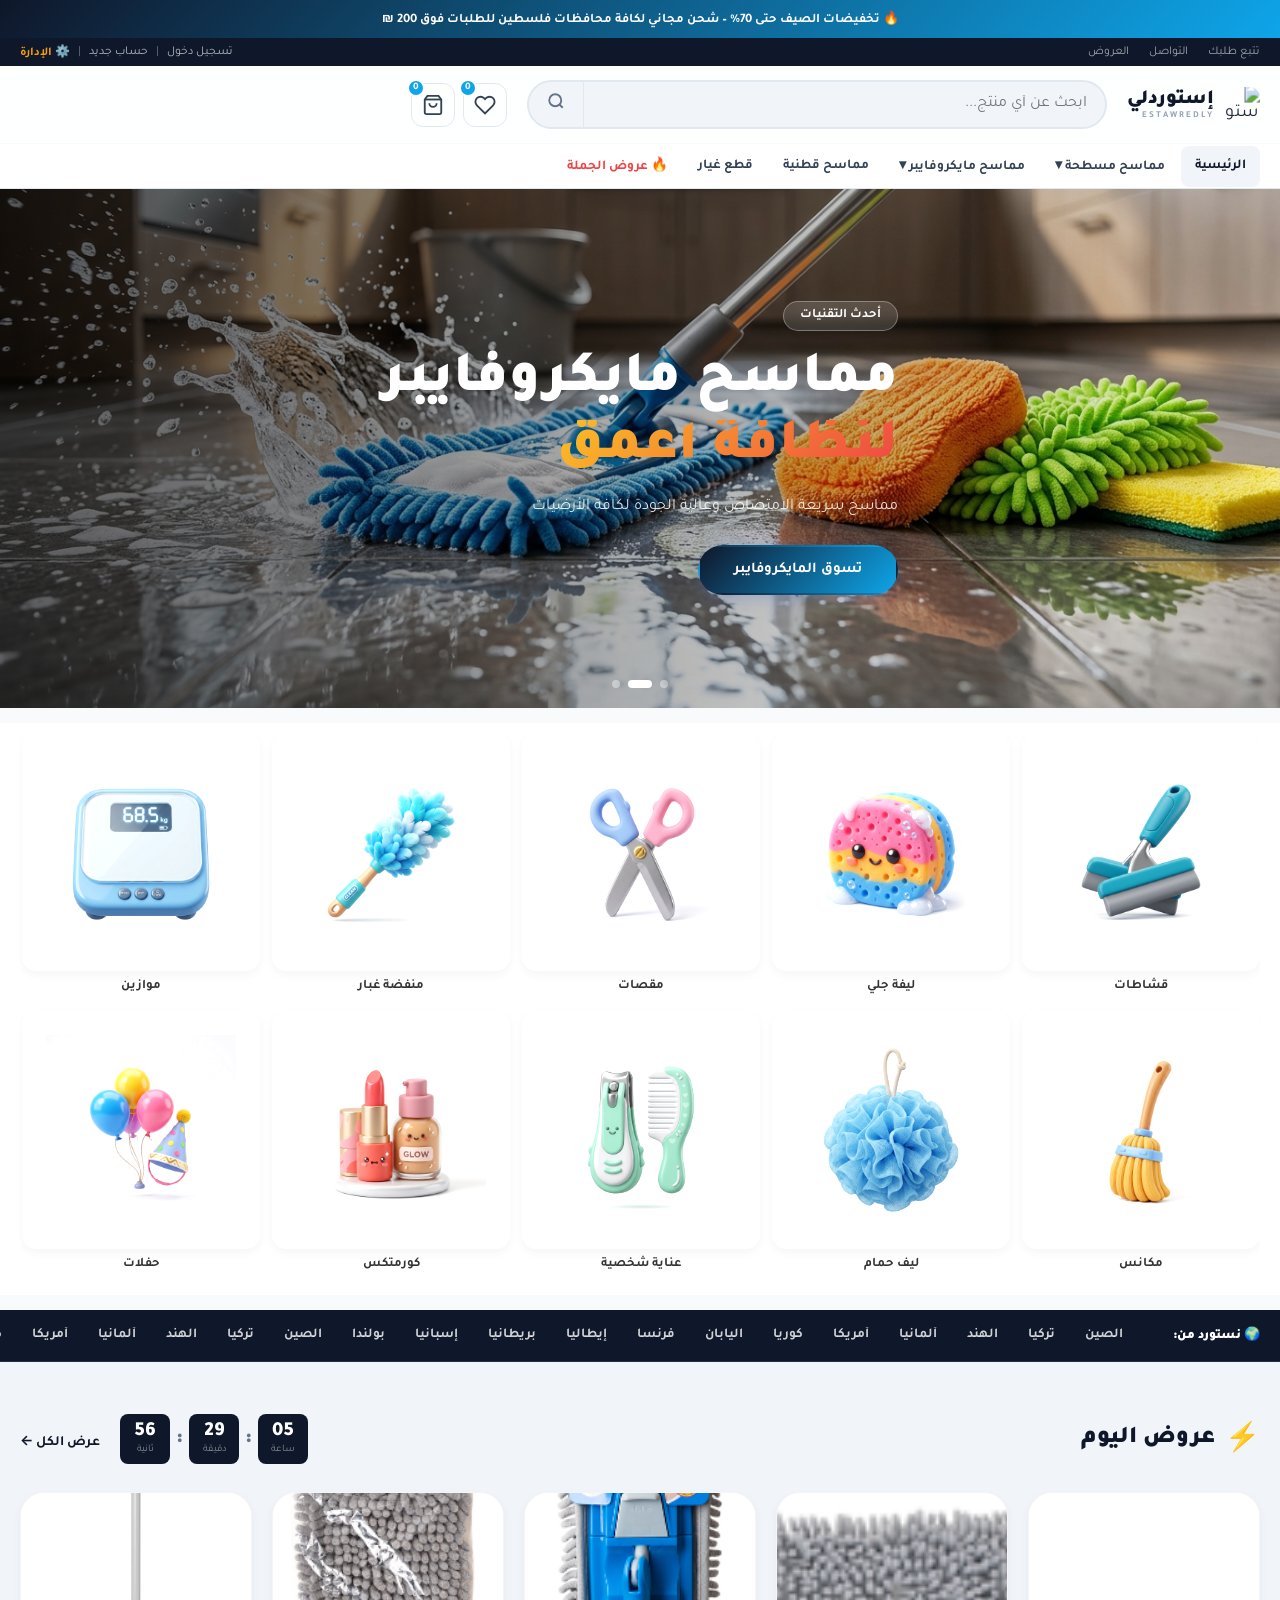
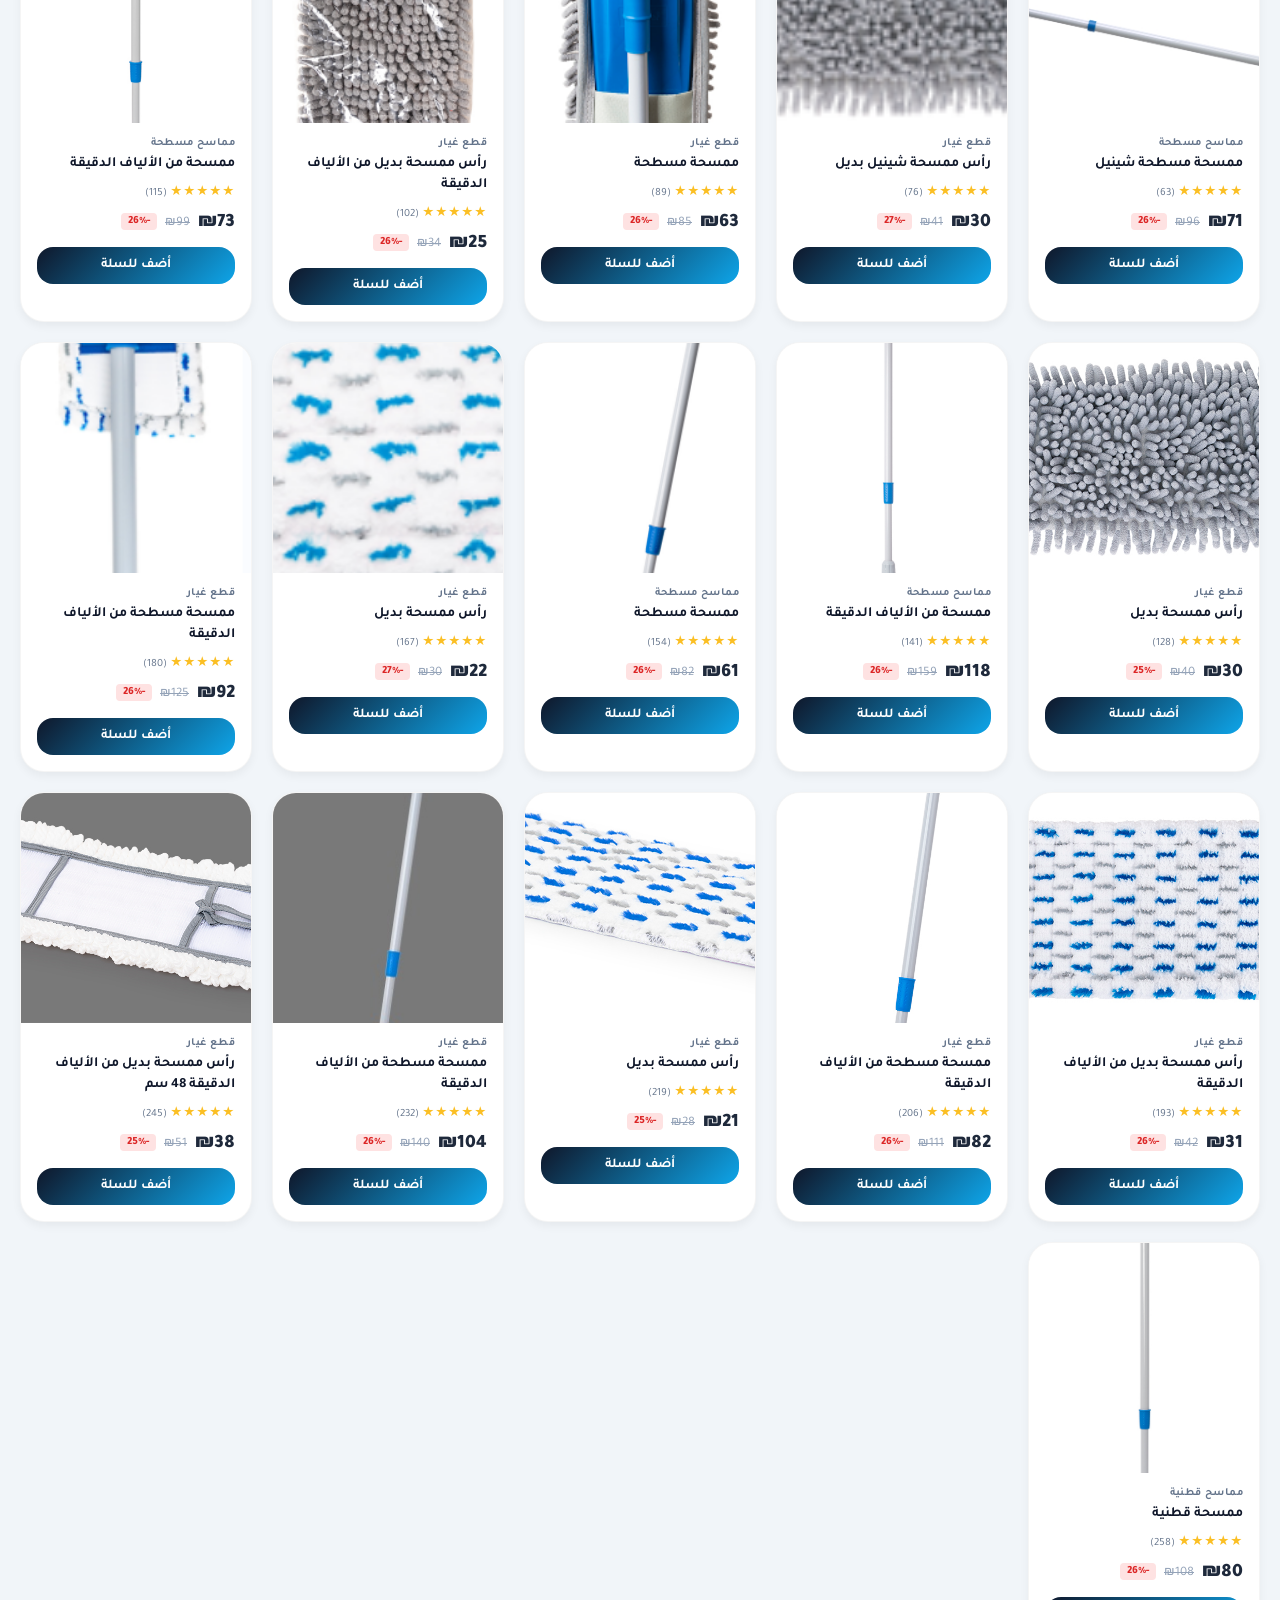
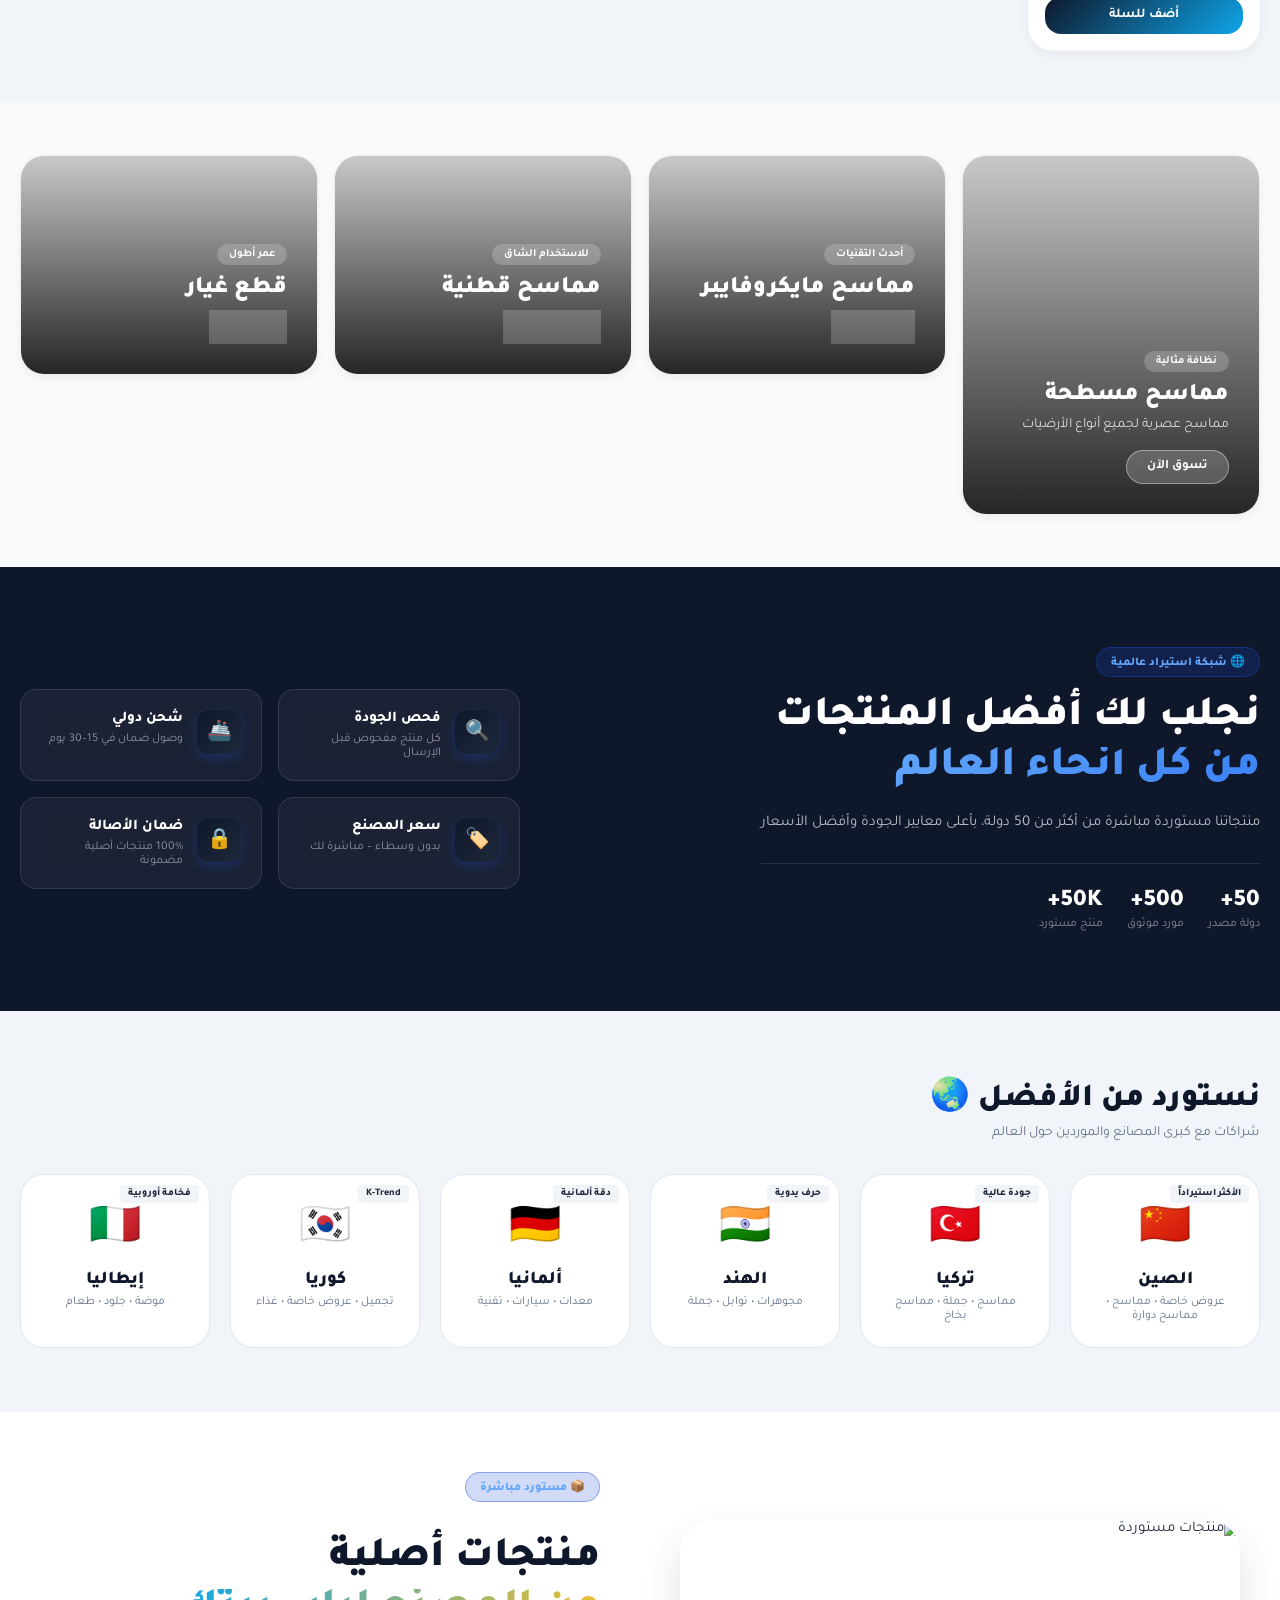
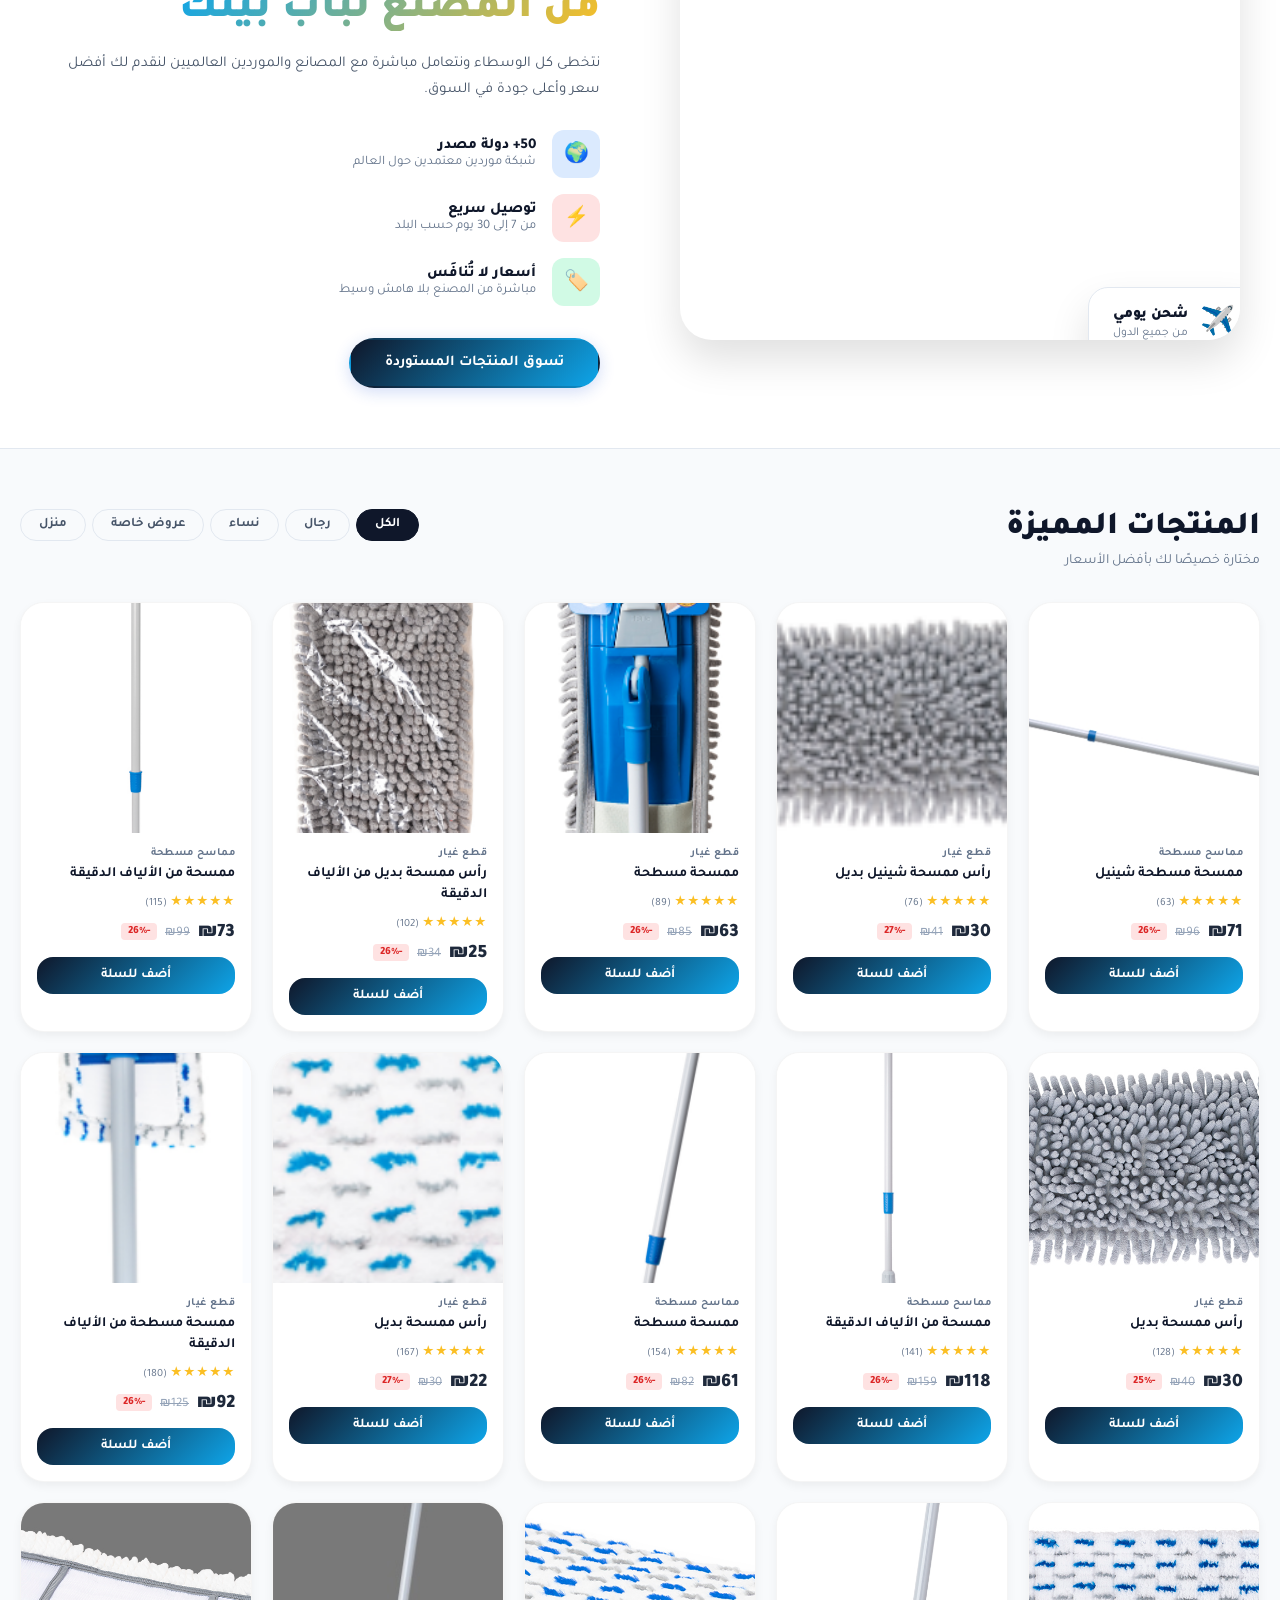
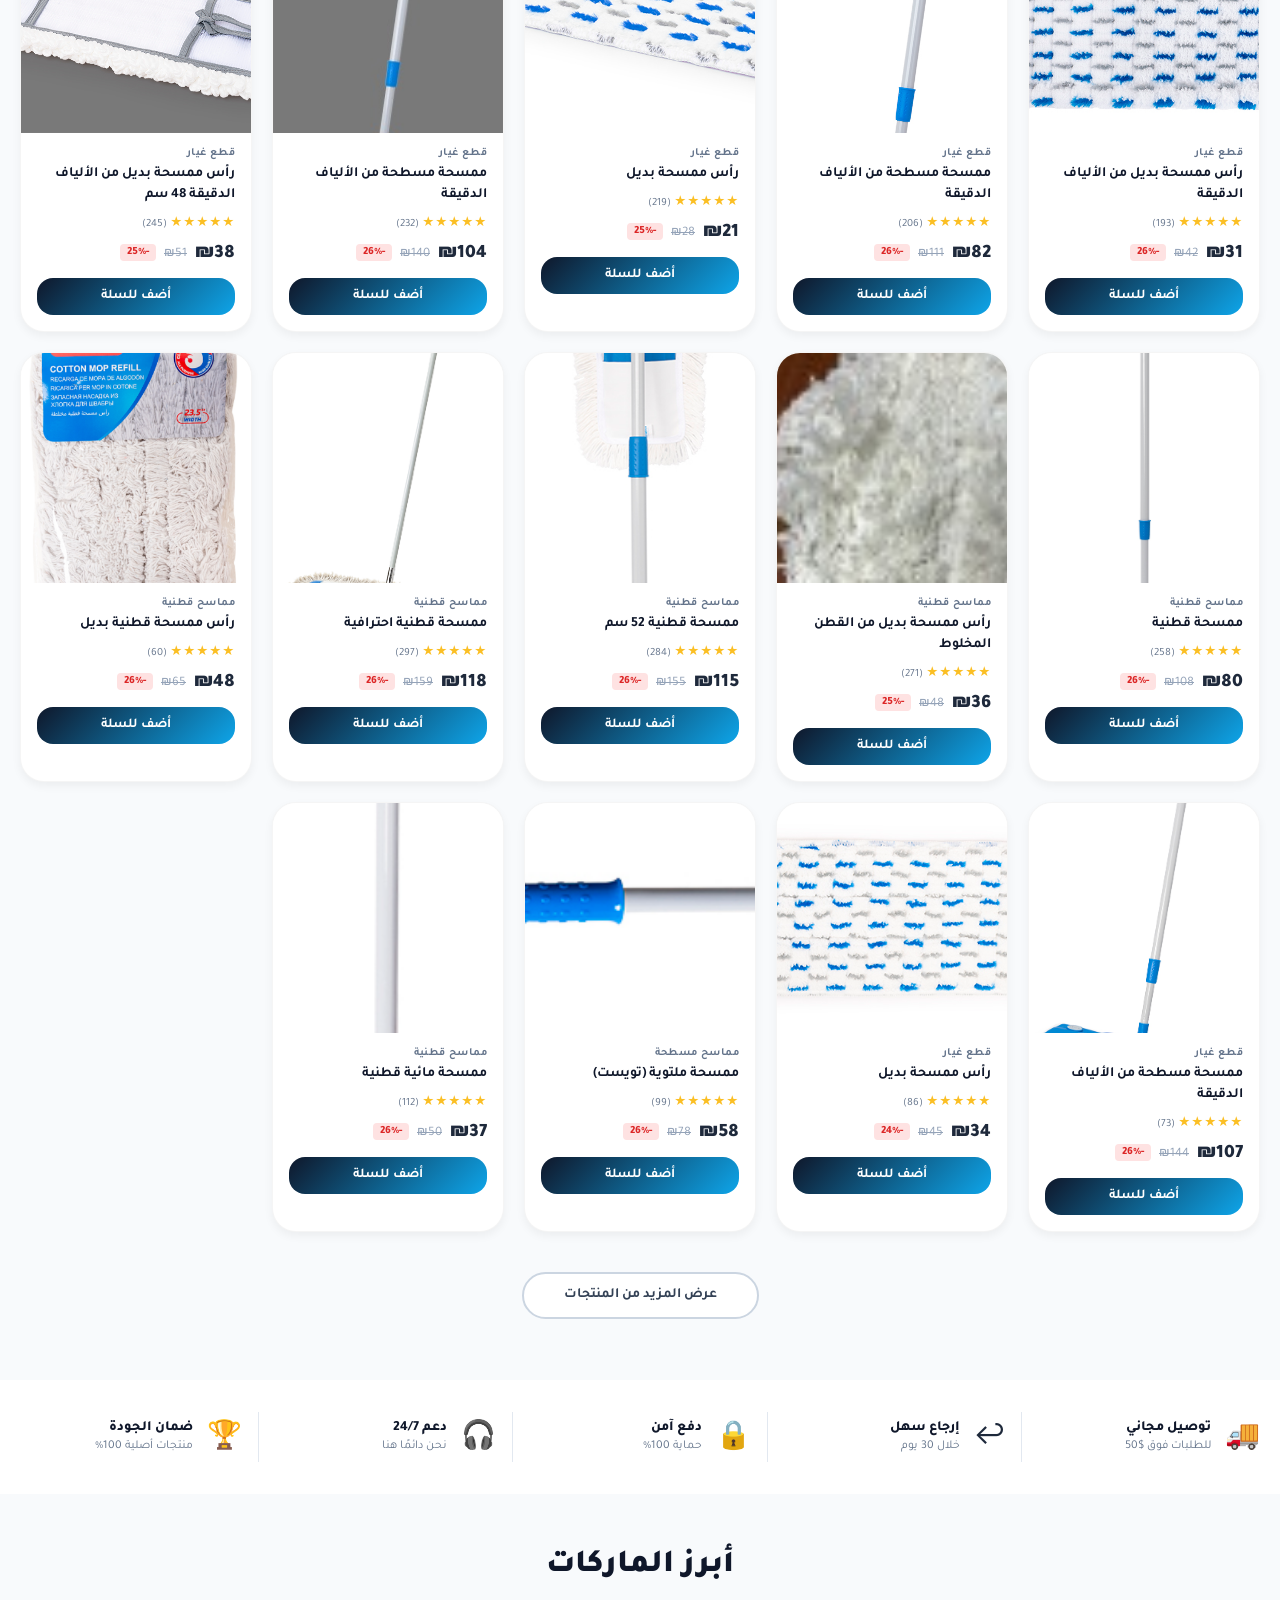
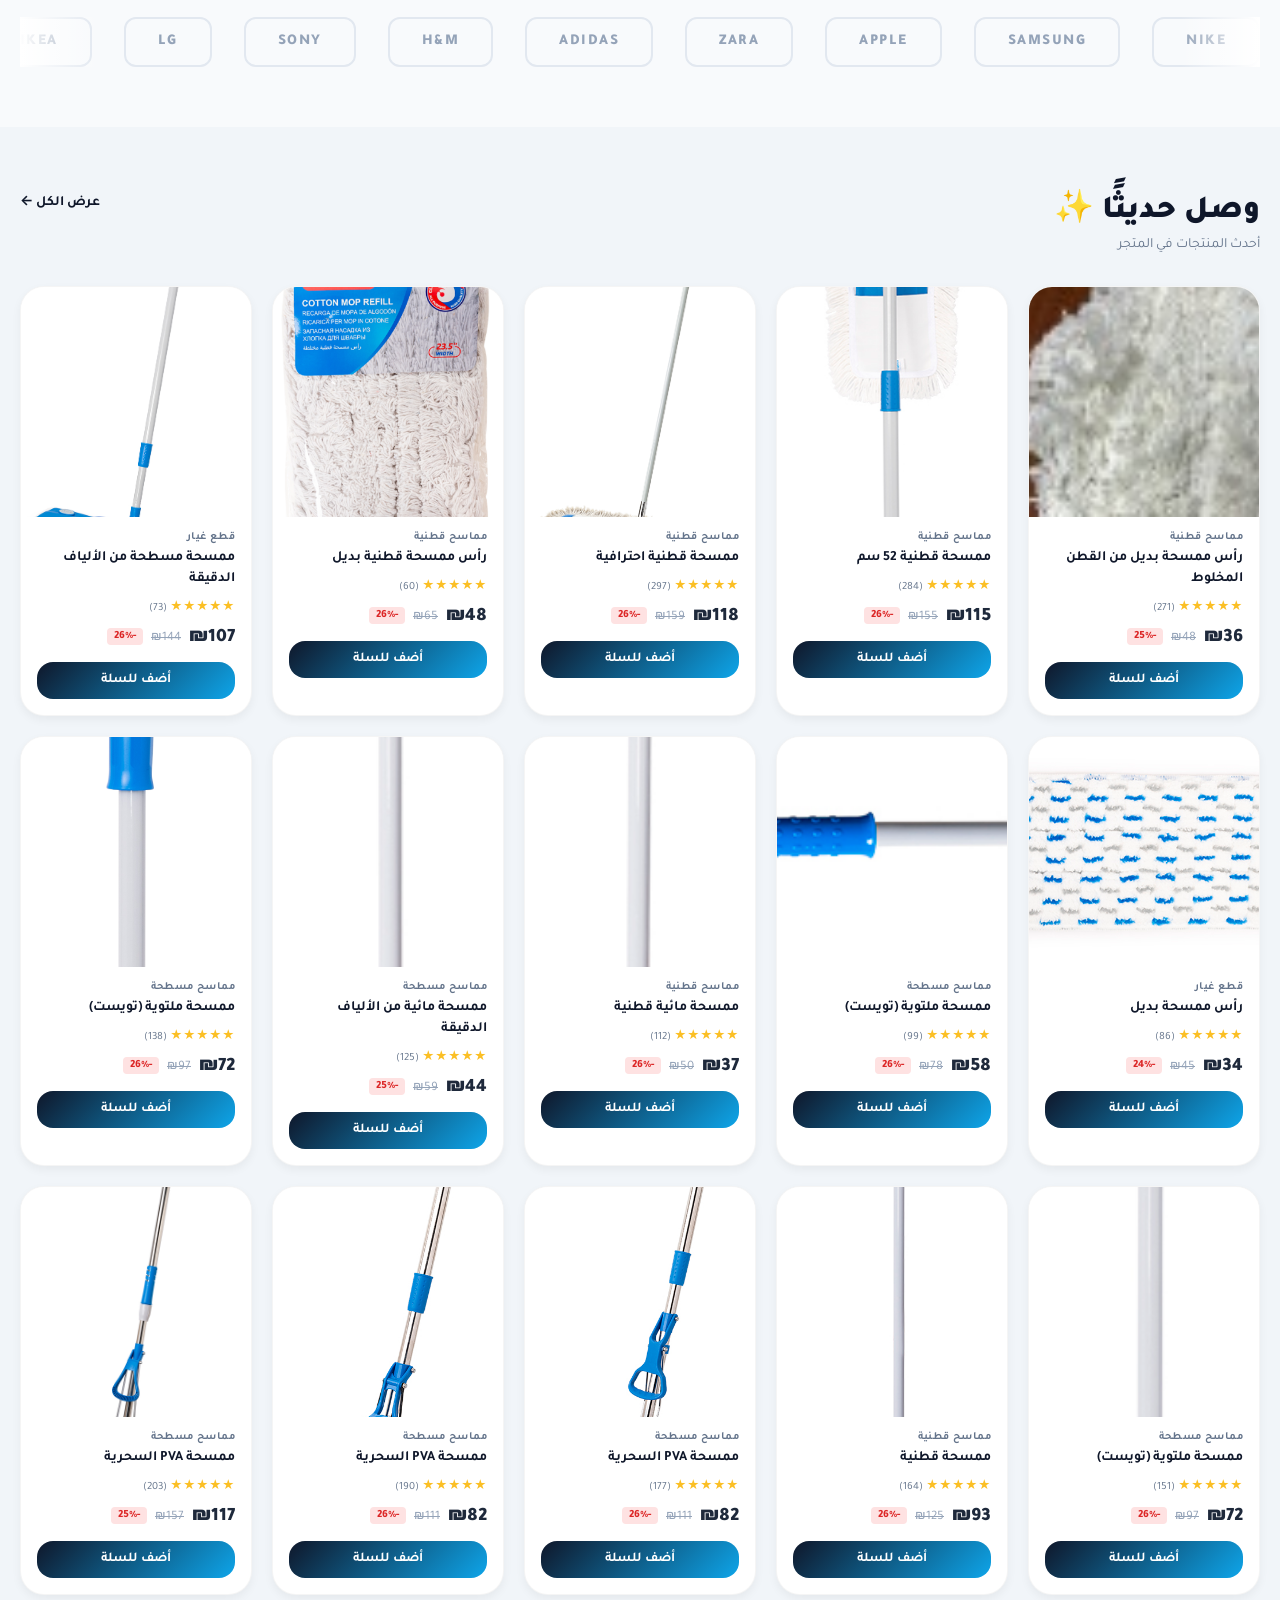
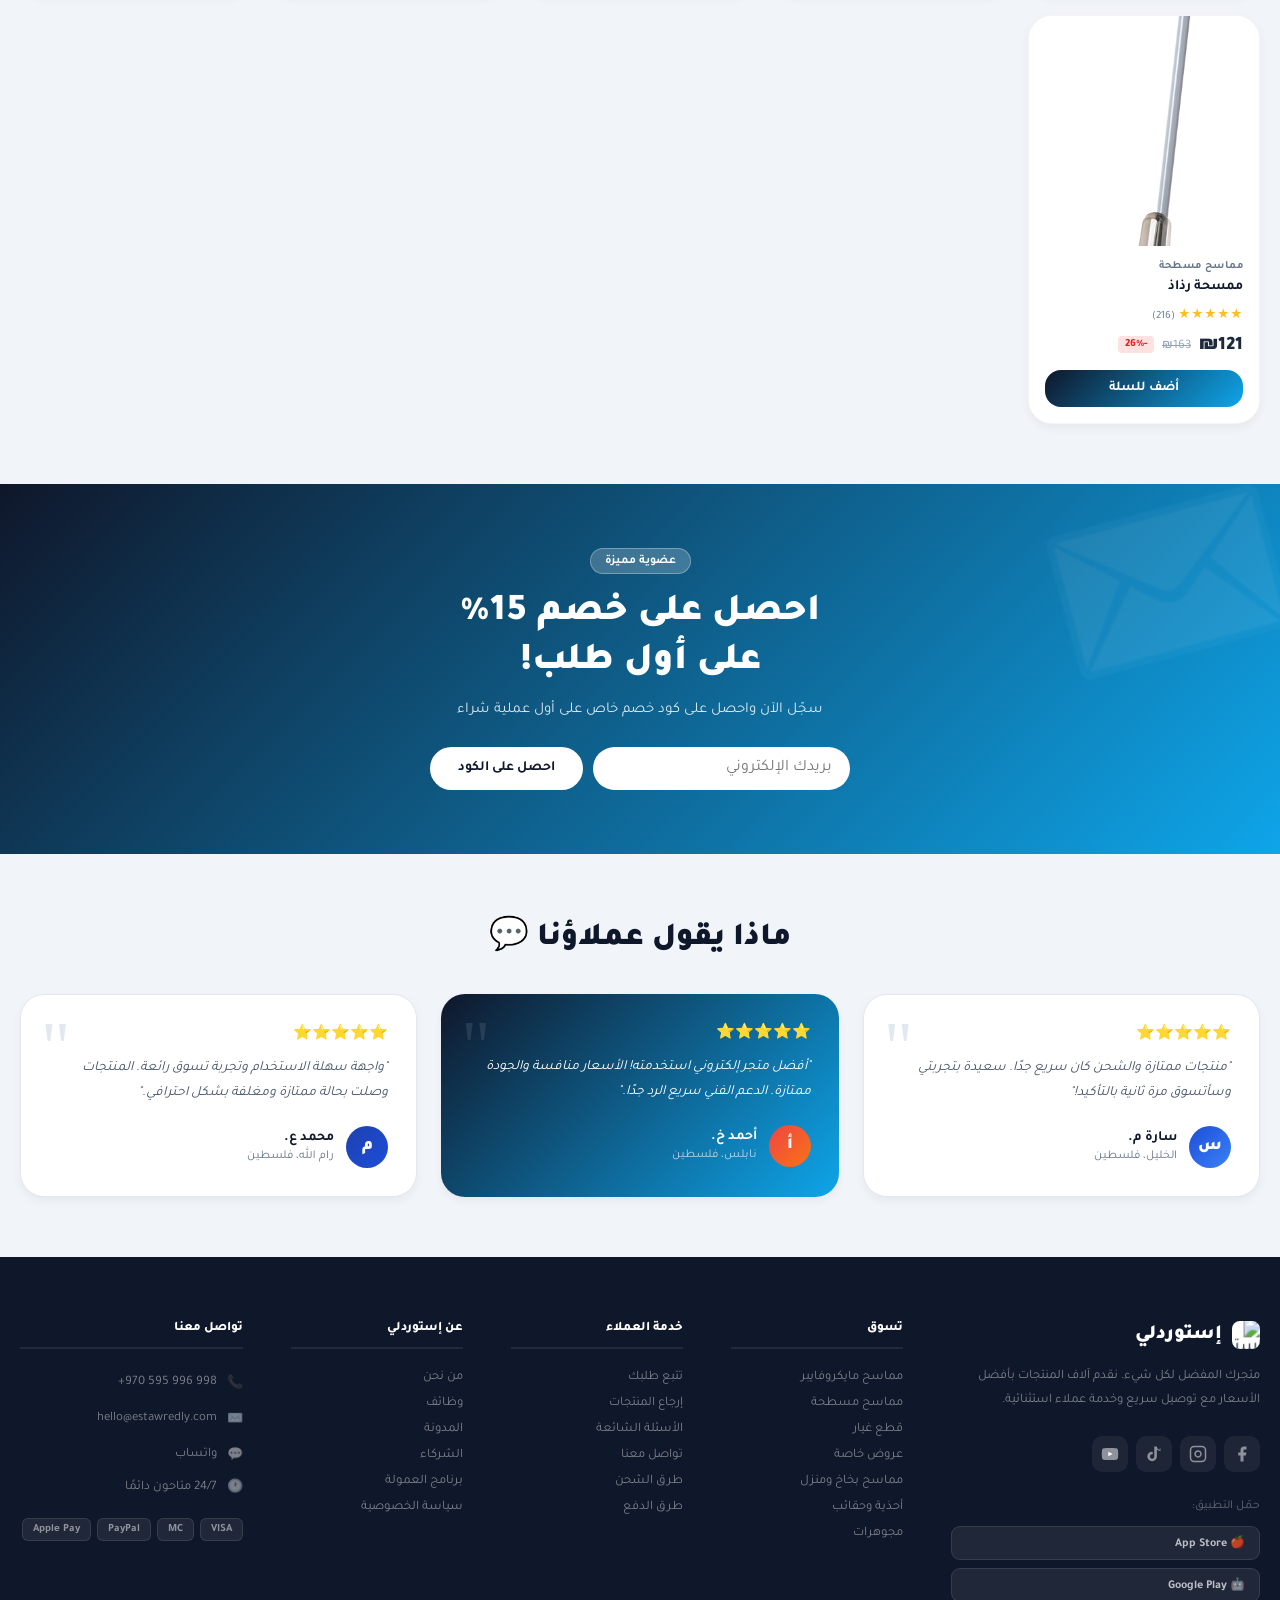
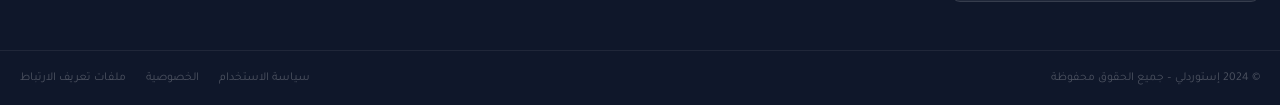
==== commit c3e62204: "feat: complete PHP/MySQL authentication system for Hostinger deployment" ====
--- a/index.html
+++ b/index.html
@@ -851,5 +851,6 @@
     });
   }
 </script>
+<script src="auth.js"></script>
 </body>
 </html>
--- a/style.css
+++ b/style.css
@@ -294,7 +294,7 @@
   width: 100%;
   aspect-ratio: 1;
   border-radius: 14px;
-  background: #f8f9fa;
+  background: #fff;
   display: flex;
   align-items: center;
   justify-content: center;
@@ -306,6 +306,7 @@
   height: 80%;
   object-fit: contain;
   mix-blend-mode: multiply;
+  filter: contrast(1.05) brightness(1.05);
 }
 .tc-name {
   font-size: 13px;
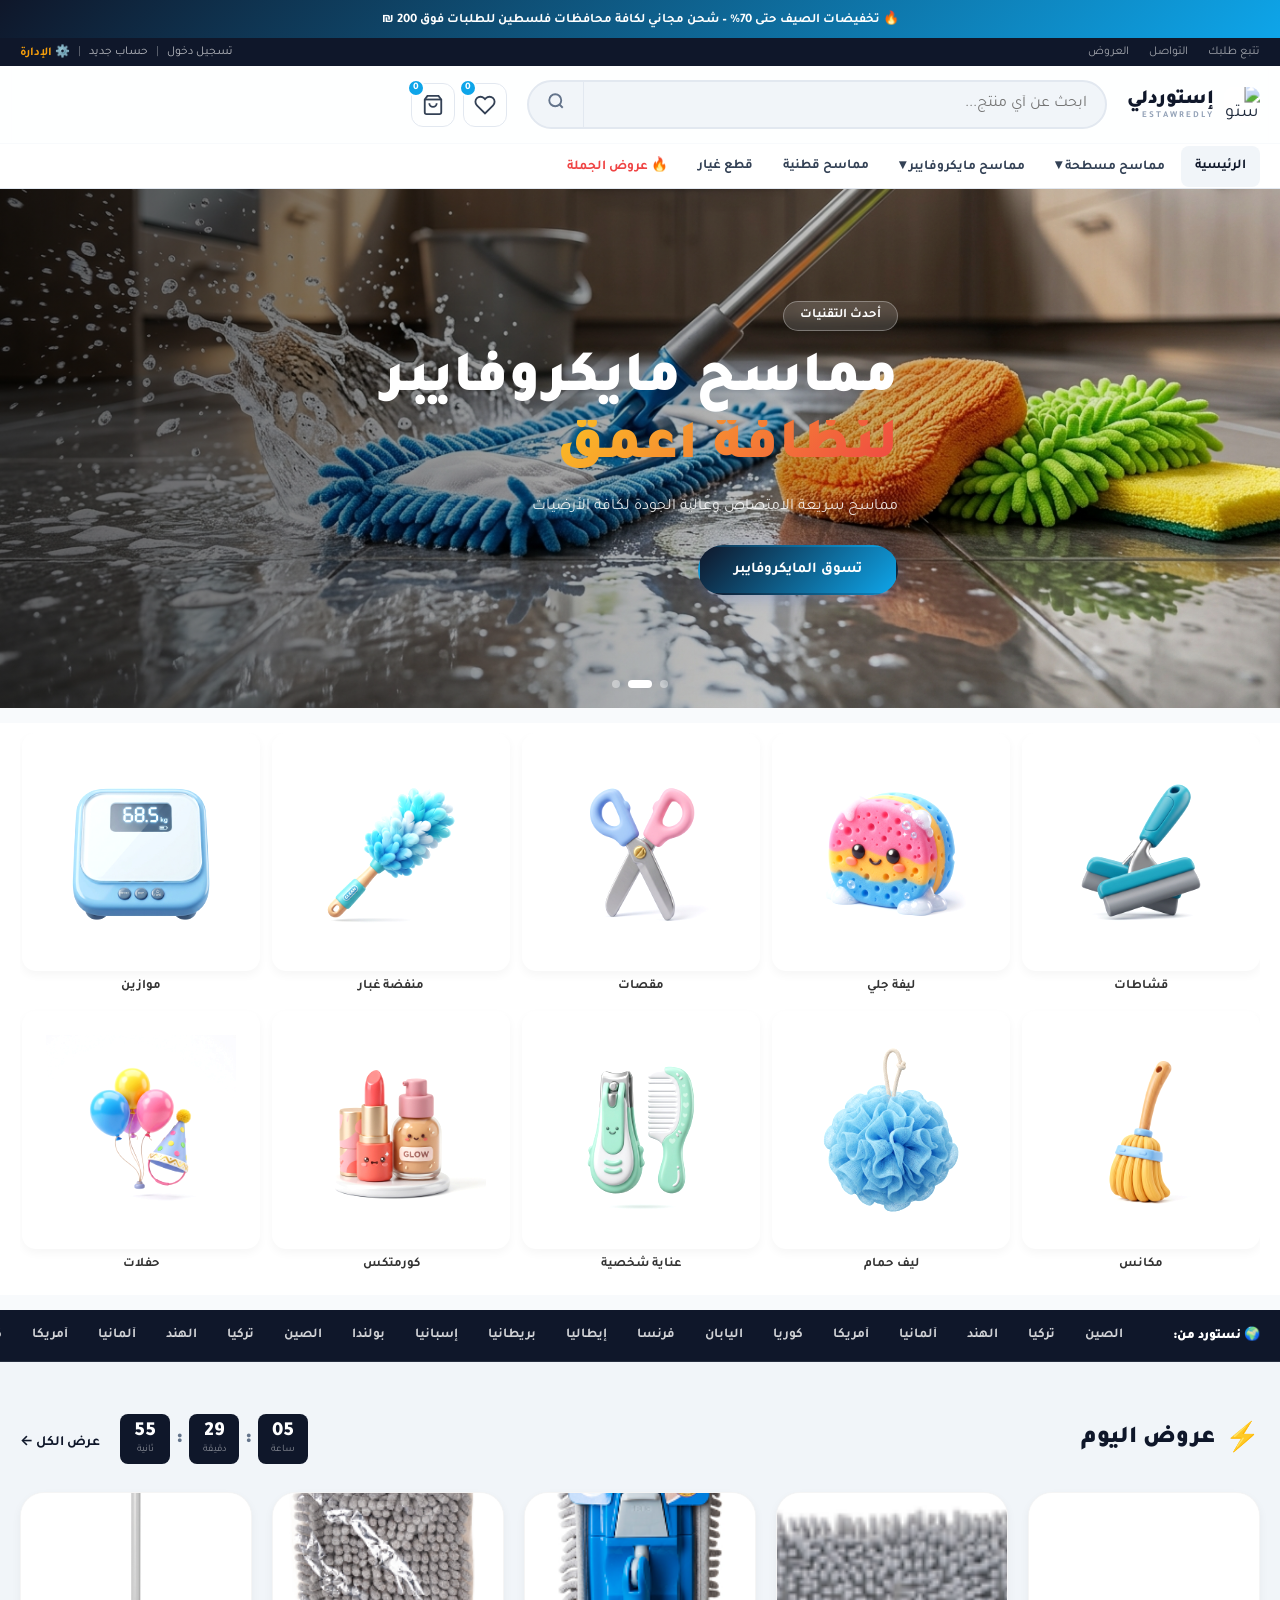
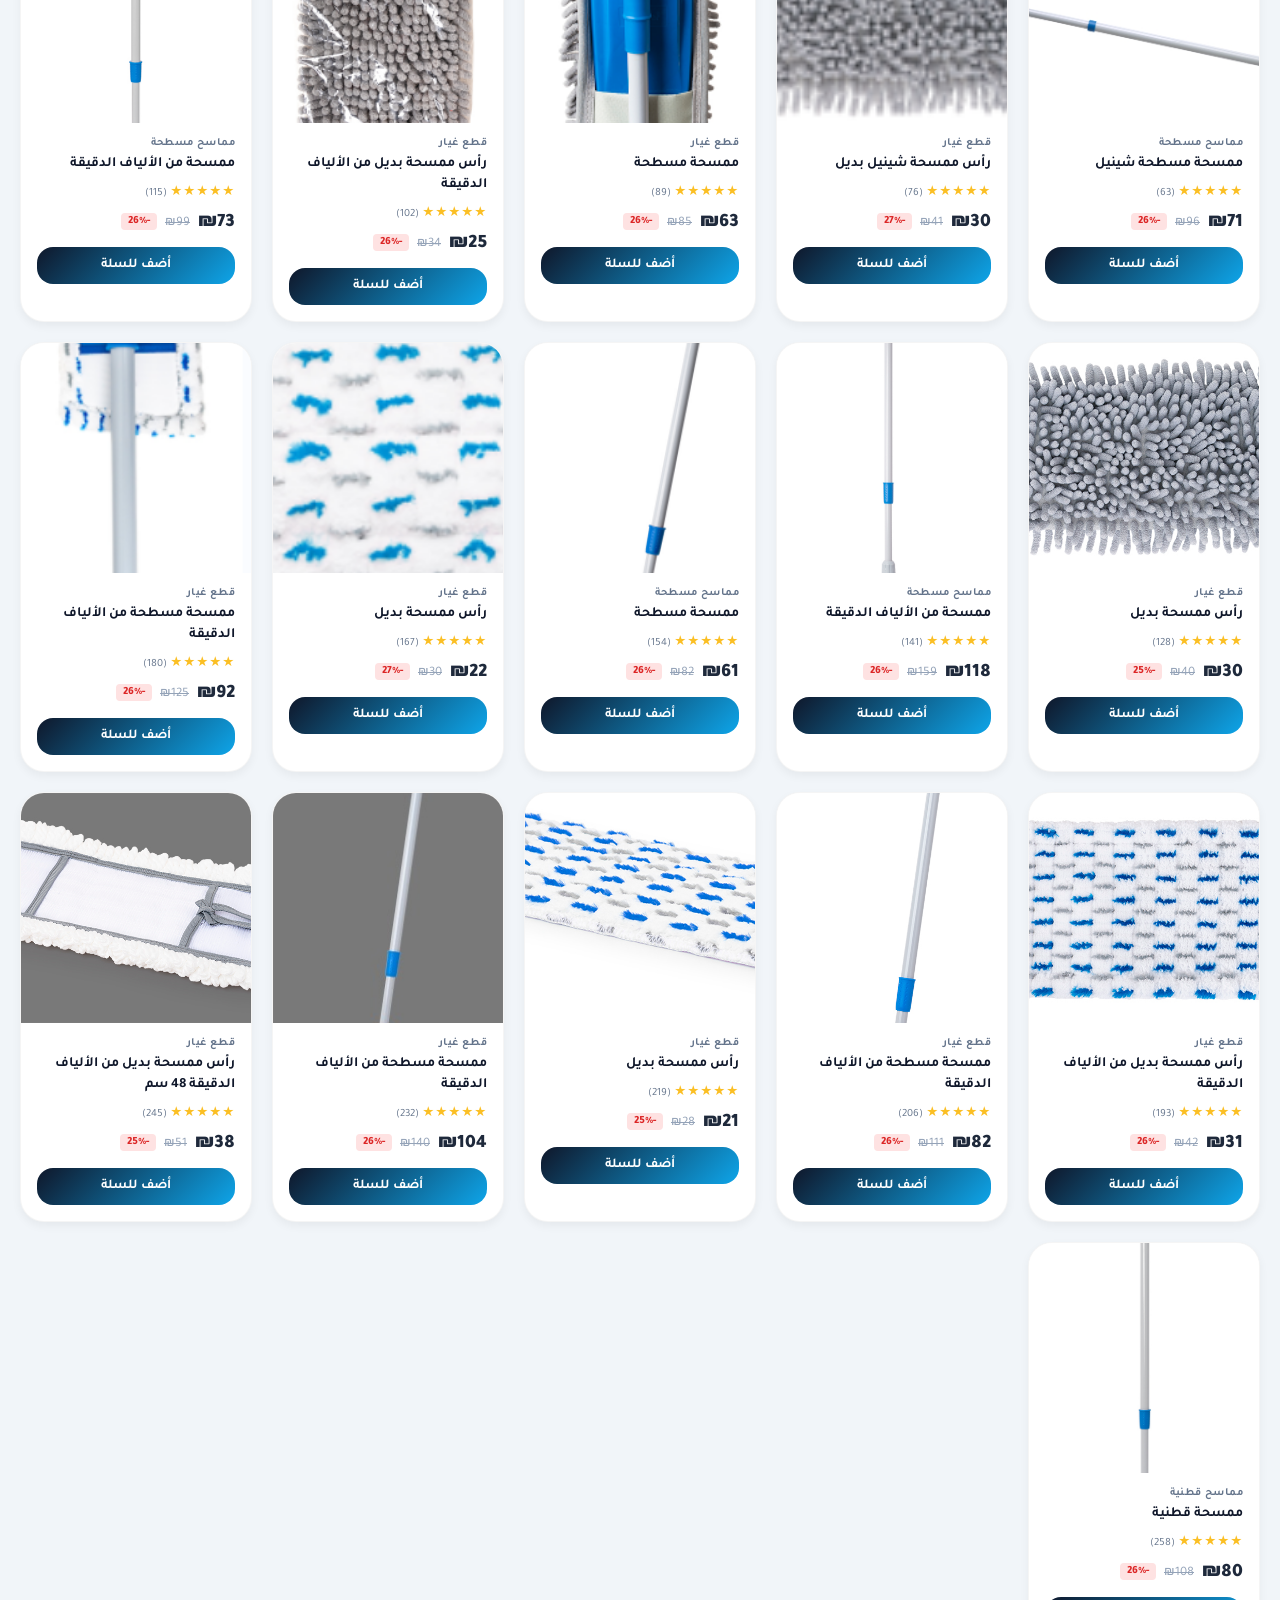
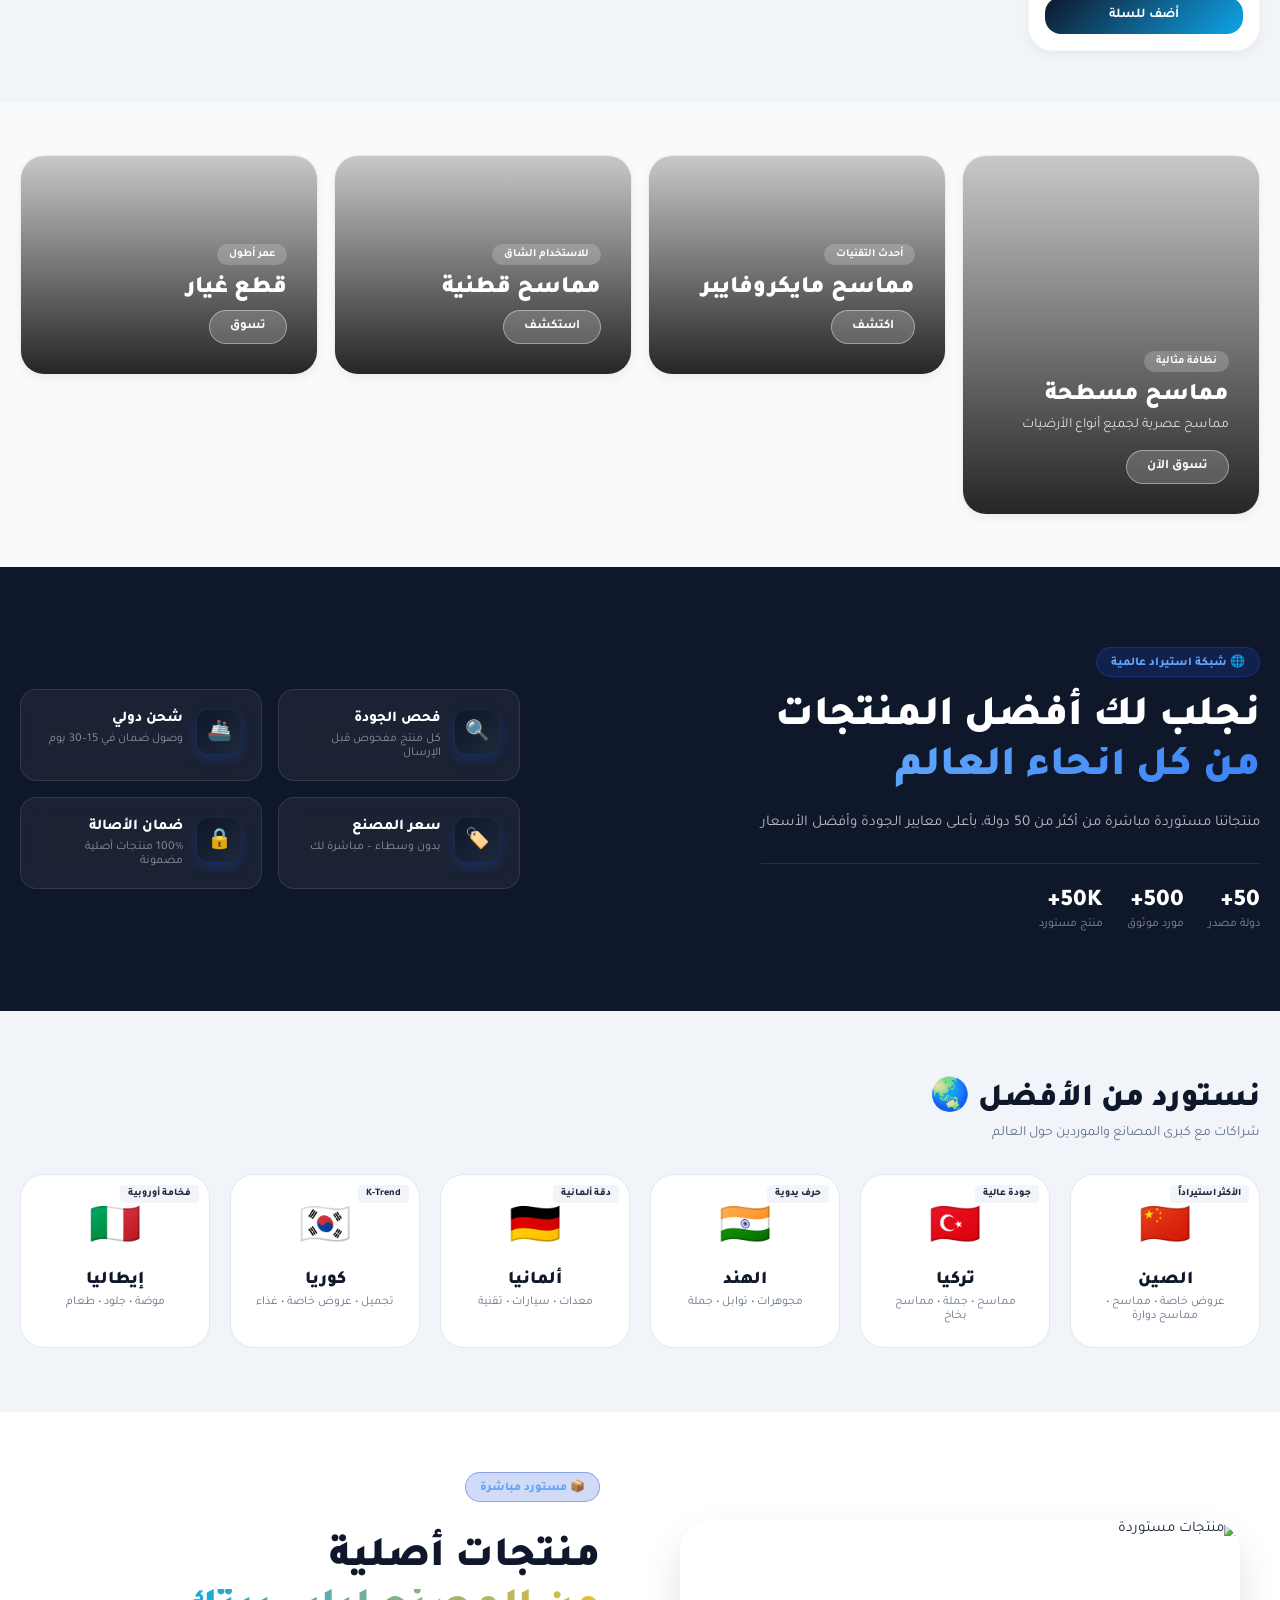
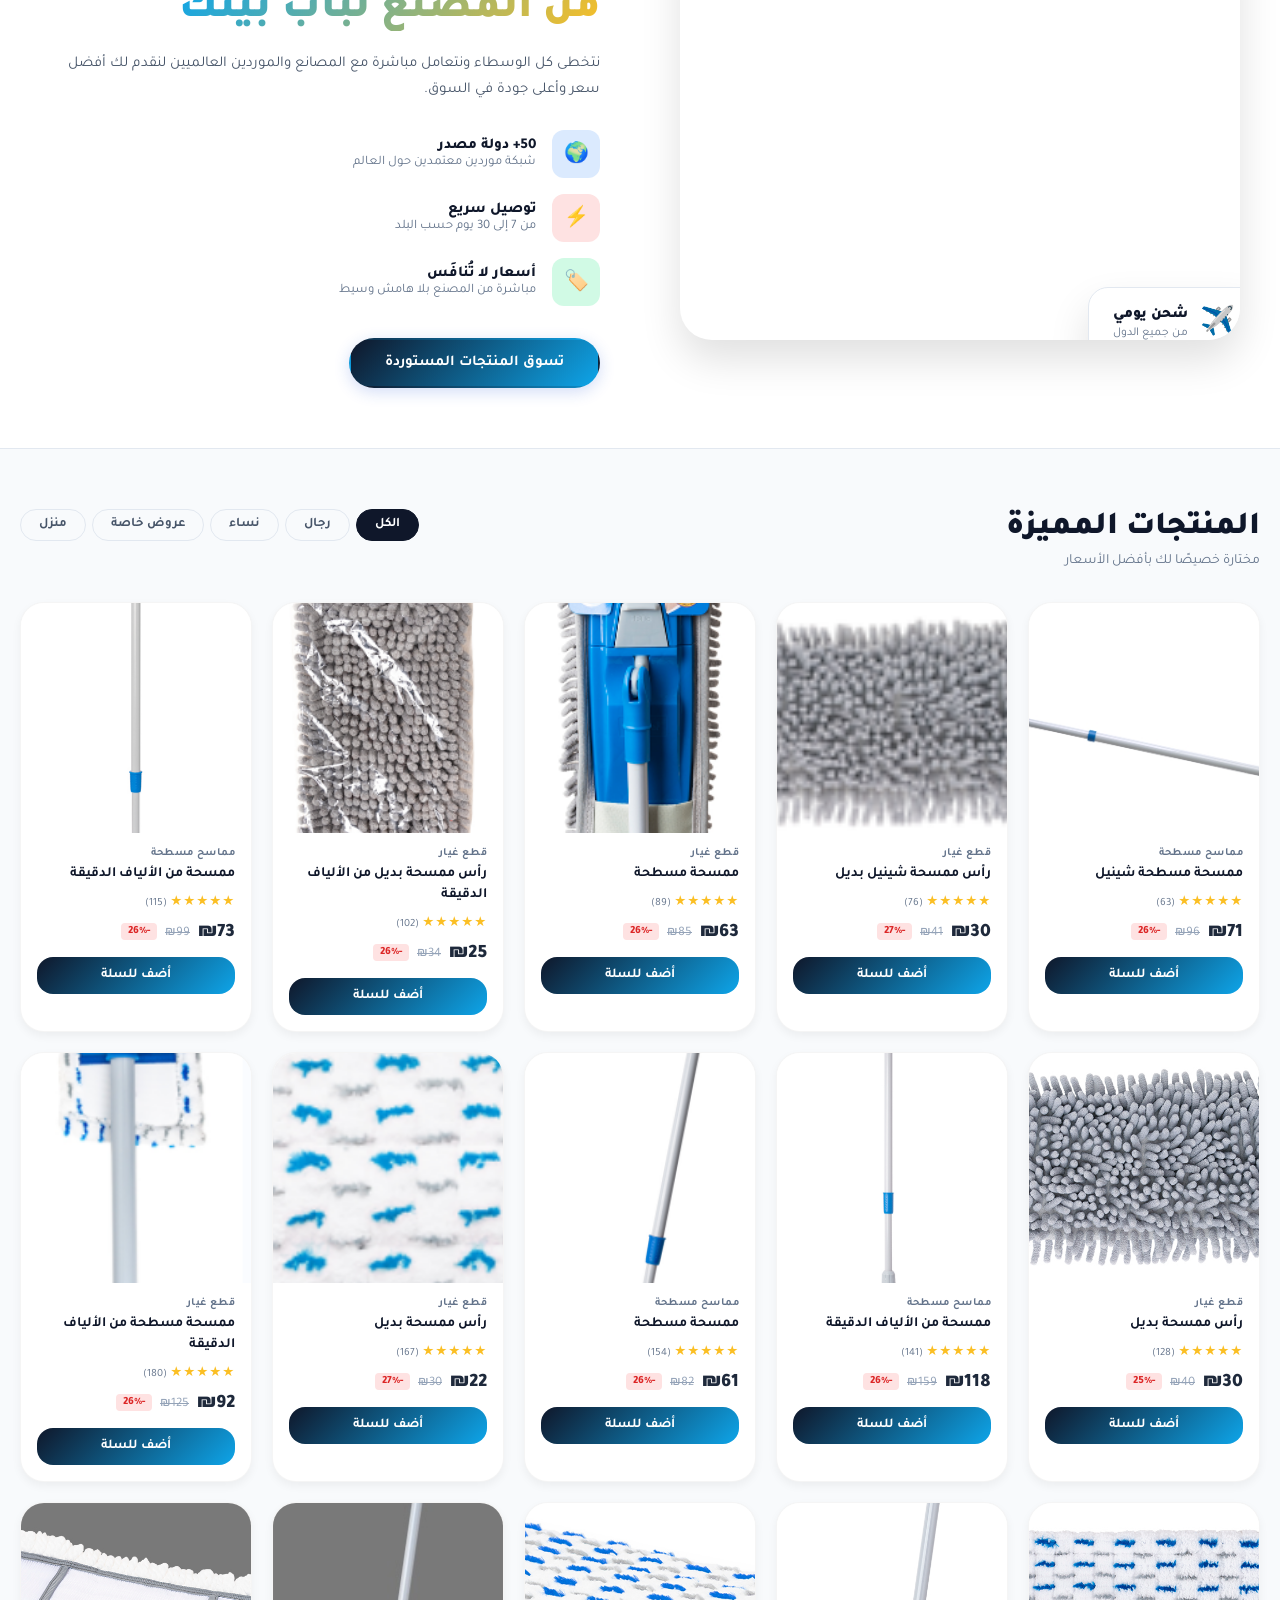
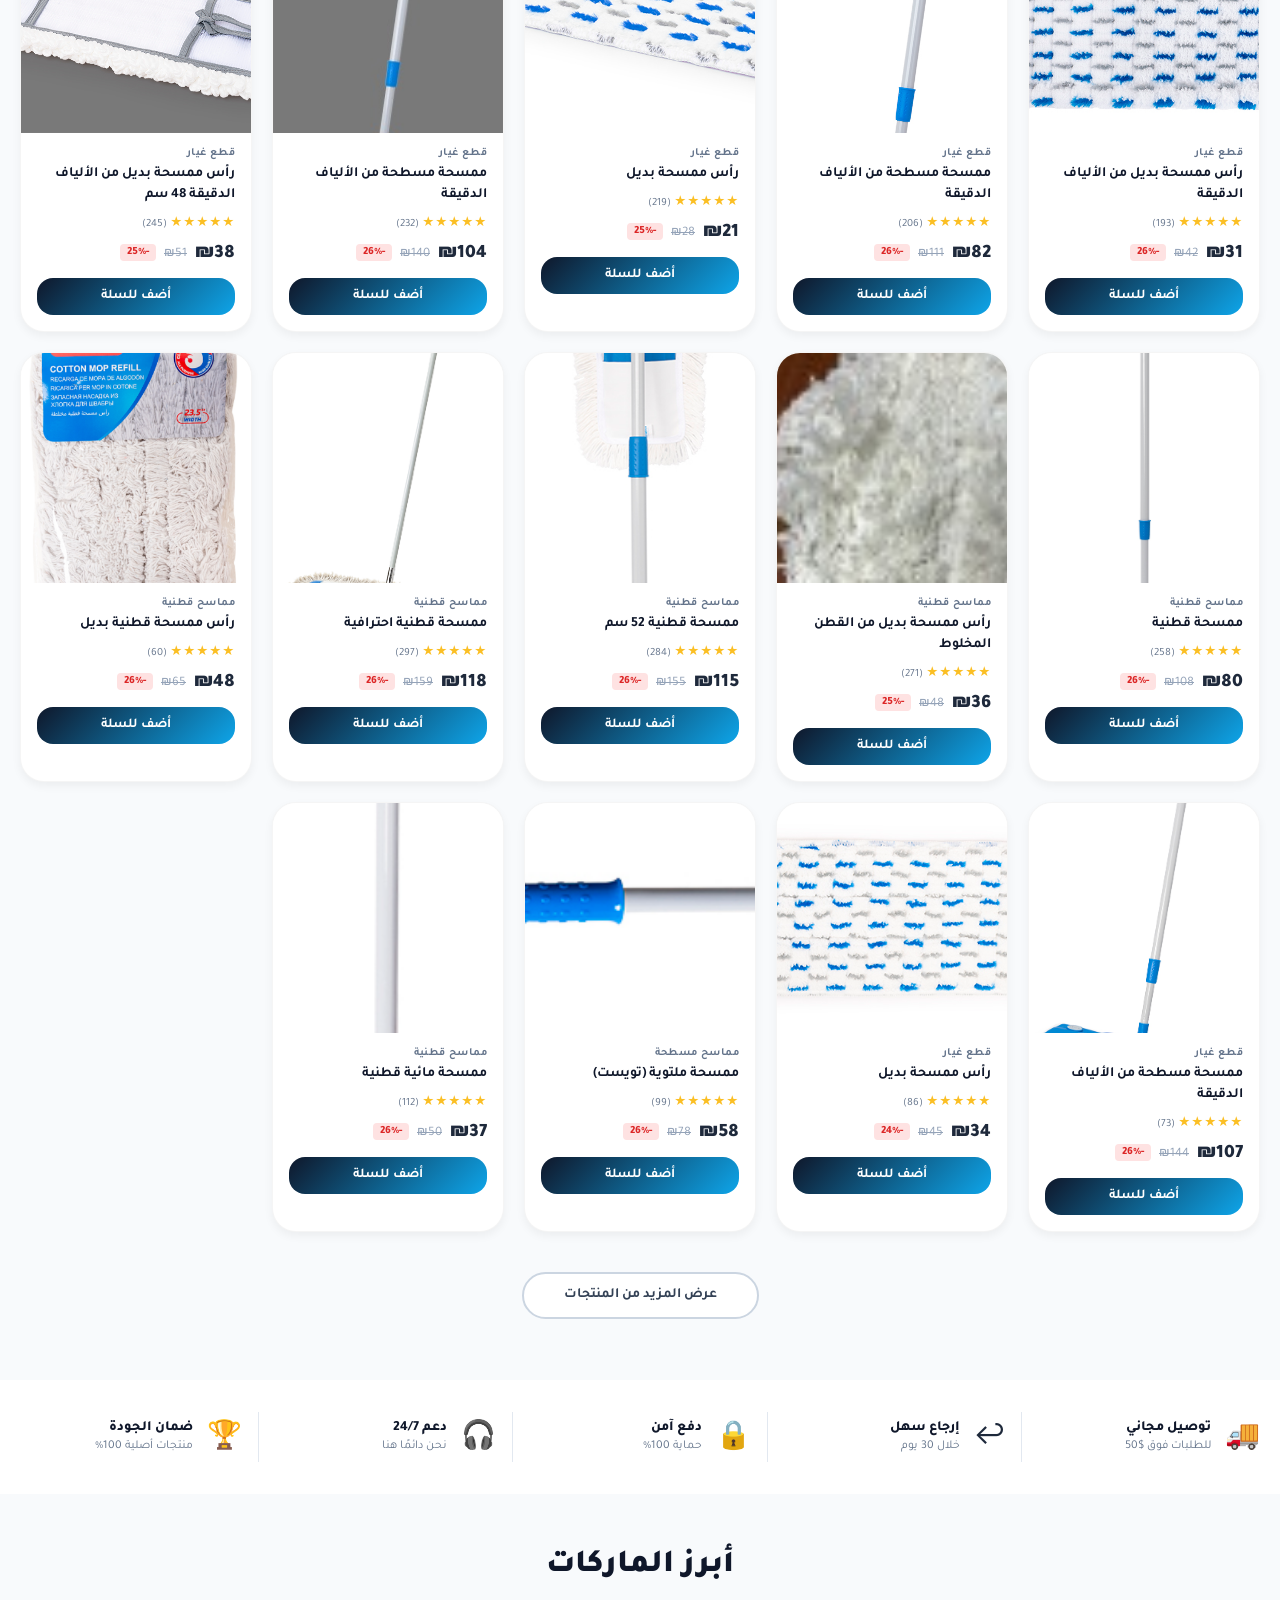
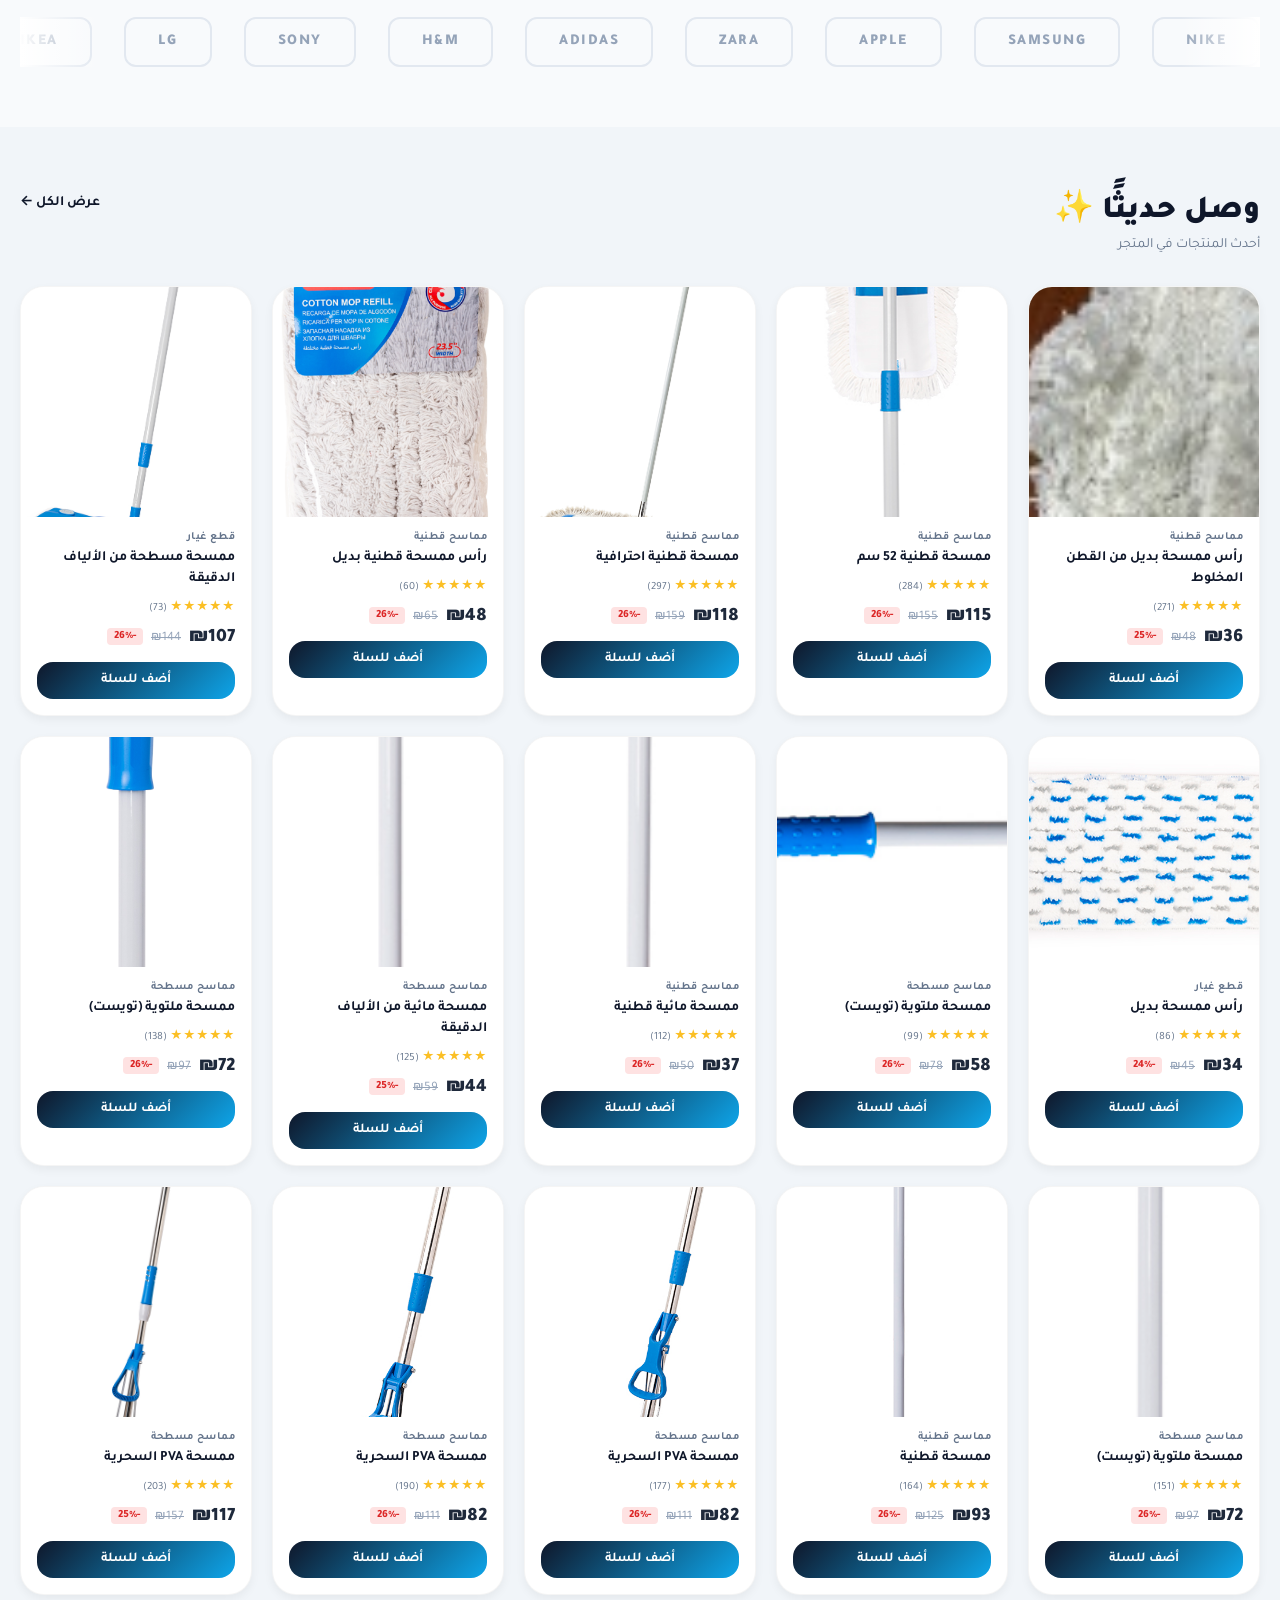
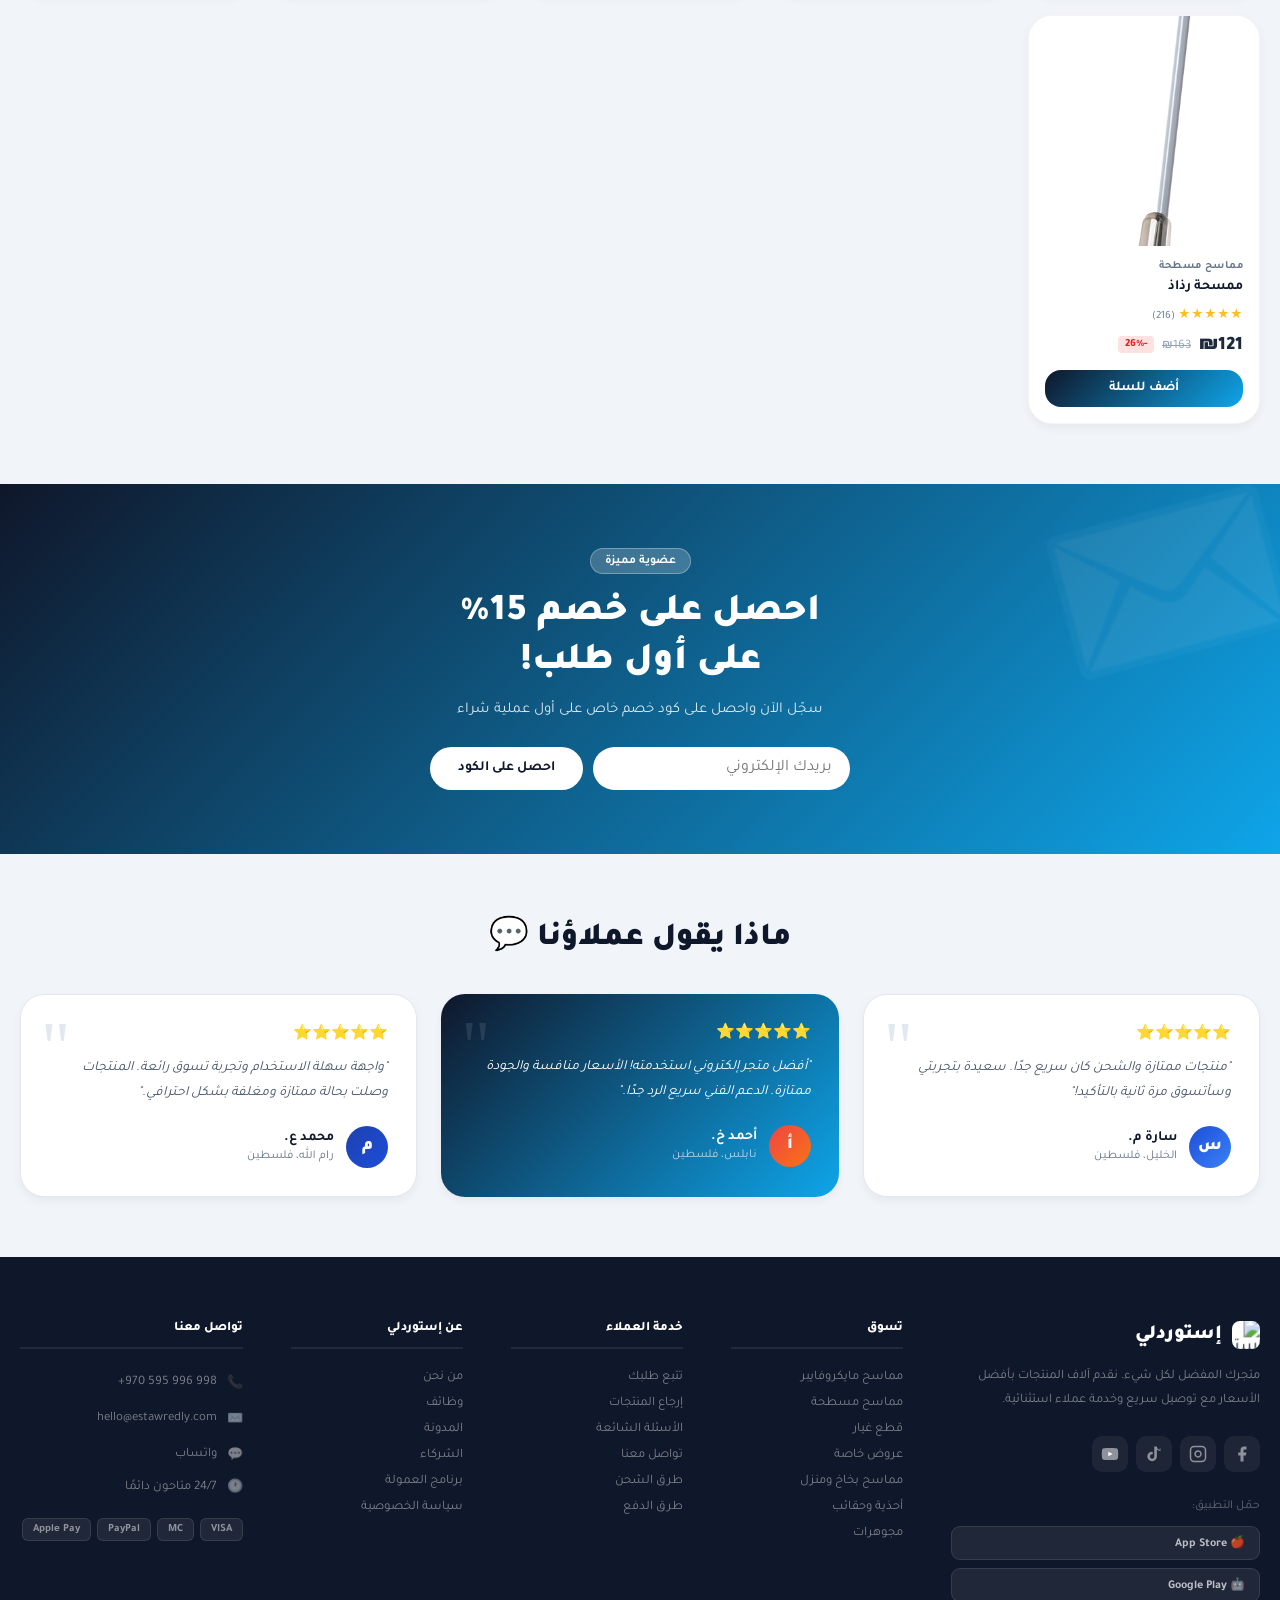
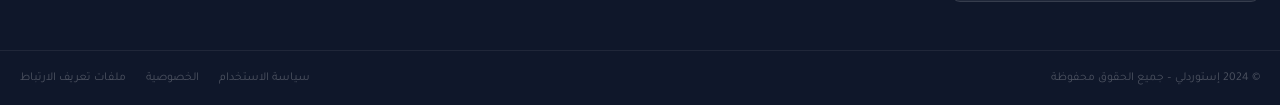
==== commit 76e5fc8f: "feat: integrate Google OAuth Client ID and render official Google sign-in buttons" ====
--- a/index.html
+++ b/index.html
@@ -810,10 +810,7 @@
       <button type="submit" class="btn btn-primary w-full">دخول</button>
     </form>
     <div class="or-sep"><span>أو</span></div>
-    <button type="button" id="google-login-btn" onclick="handleGoogleLogin()" style="width:100%;display:flex;align-items:center;justify-content:center;gap:10px;padding:12px;border:2px solid #e0e0e0;border-radius:12px;background:#fff;color:#333;font-size:15px;font-weight:700;font-family:inherit;cursor:pointer;margin-bottom:16px;transition:.2s;" onmouseover="this.style.background='#f5f5f5'" onmouseout="this.style.background='#fff'">
-      <svg width="20" height="20" viewBox="0 0 48 48"><path fill="#EA4335" d="M24 9.5c3.54 0 6.71 1.22 9.21 3.6l6.85-6.85C35.9 2.38 30.47 0 24 0 14.62 0 6.51 5.38 2.56 13.22l7.98 6.19C12.43 13.72 17.74 9.5 24 9.5z"/><path fill="#4285F4" d="M46.98 24.55c0-1.57-.15-3.09-.38-4.55H24v9.02h12.94c-.58 2.96-2.26 5.48-4.78 7.18l7.73 6c4.51-4.18 7.09-10.36 7.09-17.65z"/><path fill="#FBBC05" d="M10.53 28.59c-.48-1.45-.76-2.99-.76-4.59s.27-3.14.76-4.59l-7.98-6.19C.92 16.46 0 20.12 0 24c0 3.88.92 7.54 2.56 10.78l7.97-6.19z"/><path fill="#34A853" d="M24 48c6.48 0 11.93-2.13 15.89-5.81l-7.73-6c-2.18 1.48-4.97 2.35-8.16 2.35-6.26 0-11.57-4.22-13.47-9.91l-7.98 6.19C6.51 42.62 14.62 48 24 48z"/></svg>
-      تسجيل الدخول بـ Google
-    </button>
+    <div id="google-login-container" style="display:flex; justify-content:center; margin-bottom:16px;"></div>
   </div>
   <div id="auth-signup" style="display:none">
     <h2>إنشاء حساب جديد 🎉</h2>
@@ -822,10 +819,7 @@
       <div class="field"><label>البريد الإلكتروني</label><input type="email" id="signup-email" placeholder="email@example.com"/></div>
       <div class="field"><label>كلمة المرور</label><input type="password" id="signup-password" placeholder="8 أحرف على الأقل"/></div>
       <div class="field"><label>رقم الهاتف (اختياري)</label><input type="tel" id="signup-phone" placeholder="05X-XXXXXXX"/></div>
-      <button type="button" style="width:100%;display:flex;align-items:center;justify-content:center;gap:10px;padding:12px;border:2px solid #e0e0e0;border-radius:12px;background:#fff;color:#333;font-size:15px;font-weight:700;font-family:inherit;cursor:pointer;margin-bottom:16px;transition:.2s;" onclick="handleGoogleLogin()" onmouseover="this.style.background='#f5f5f5'" onmouseout="this.style.background='#fff'">
-        <svg width="20" height="20" viewBox="0 0 48 48"><path fill="#EA4335" d="M24 9.5c3.54 0 6.71 1.22 9.21 3.6l6.85-6.85C35.9 2.38 30.47 0 24 0 14.62 0 6.51 5.38 2.56 13.22l7.98 6.19C12.43 13.72 17.74 9.5 24 9.5z"/><path fill="#4285F4" d="M46.98 24.55c0-1.57-.15-3.09-.38-4.55H24v9.02h12.94c-.58 2.96-2.26 5.48-4.78 7.18l7.73 6c4.51-4.18 7.09-10.36 7.09-17.65z"/><path fill="#FBBC05" d="M10.53 28.59c-.48-1.45-.76-2.99-.76-4.59s.27-3.14.76-4.59l-7.98-6.19C.92 16.46 0 20.12 0 24c0 3.88.92 7.54 2.56 10.78l7.97-6.19z"/><path fill="#34A853" d="M24 48c6.48 0 11.93-2.13 15.89-5.81l-7.73-6c-2.18 1.48-4.97 2.35-8.16 2.35-6.26 0-11.57-4.22-13.47-9.91l-7.98 6.19C6.51 42.62 14.62 48 24 48z"/></svg>
-        تسجيل بـ Google
-      </button>
+      <div id="google-signup-container" style="display:flex; justify-content:center; margin-bottom:16px;"></div>
       <div style="text-align:center;color:#999;font-size:13px;margin-bottom:12px;">── أو ──</div>
       <button type="submit" class="btn btn-primary w-full">إنشاء الحساب</button>
     </form>
